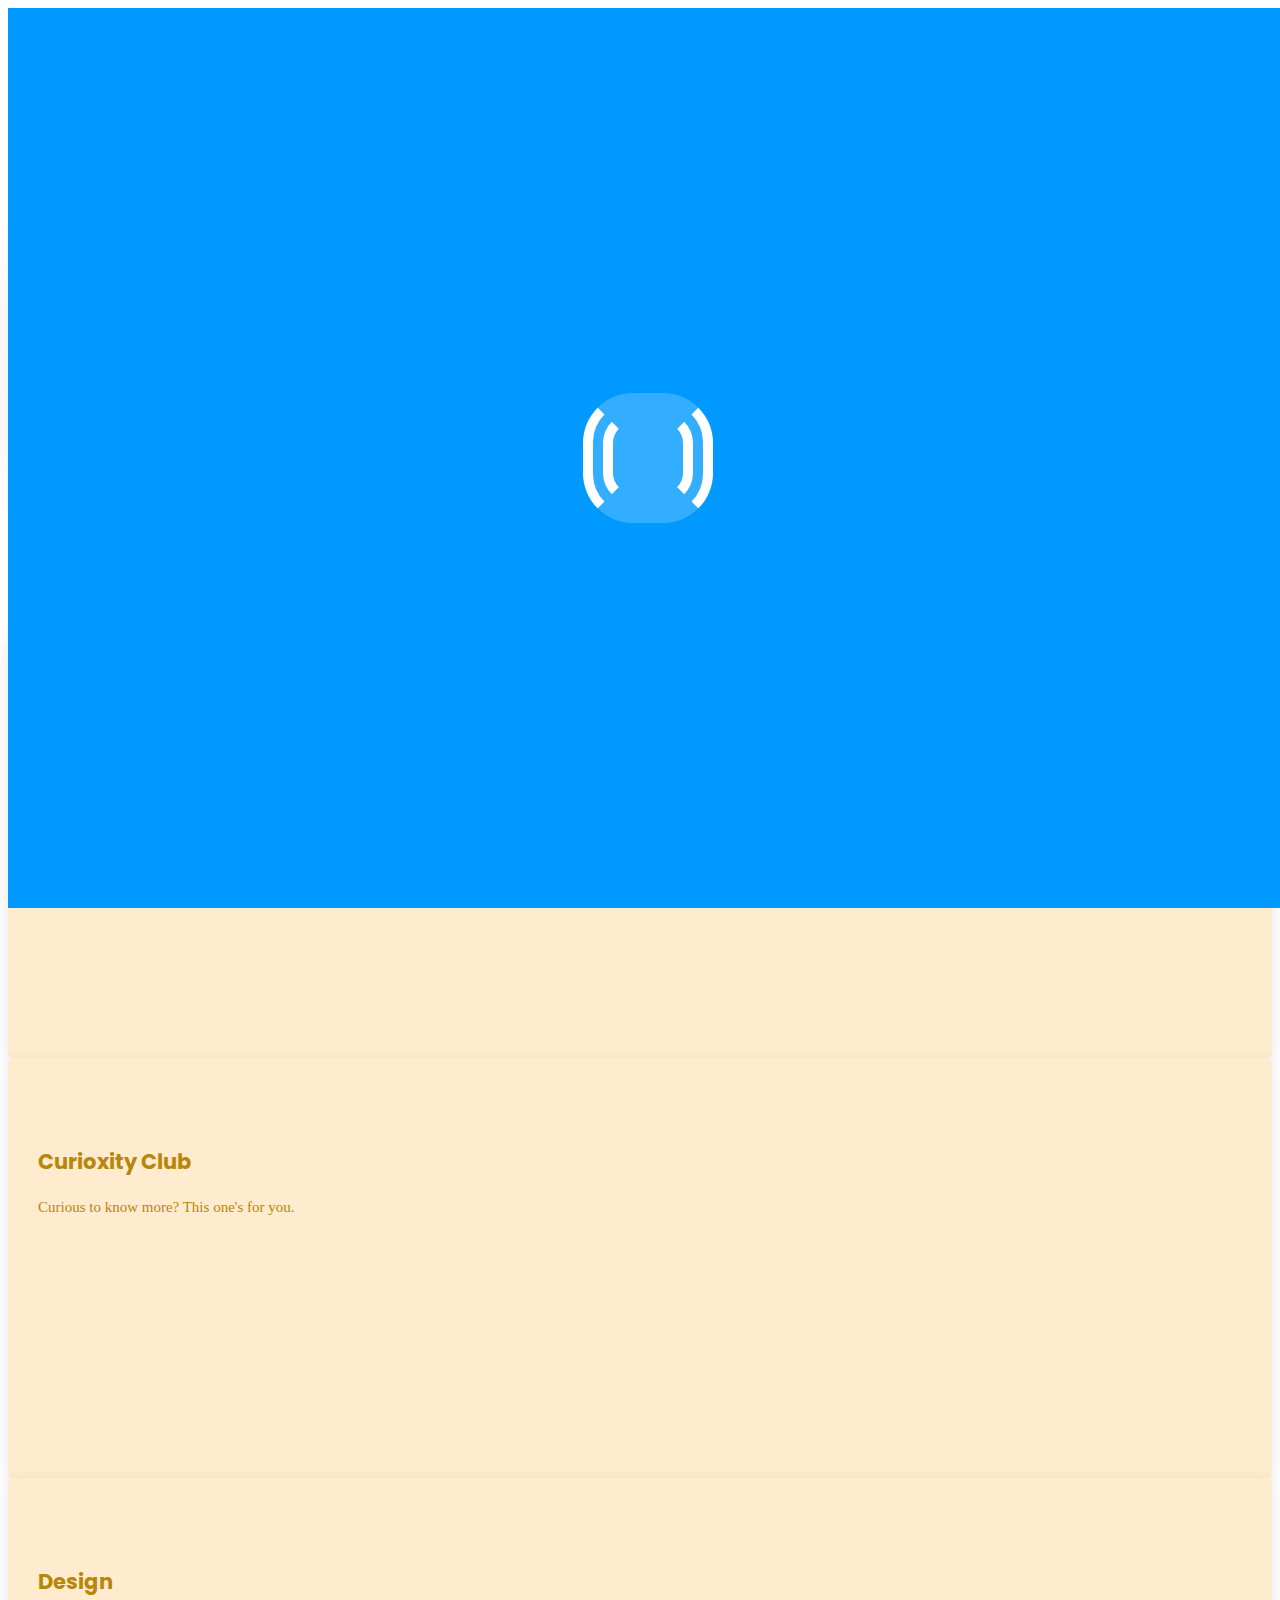
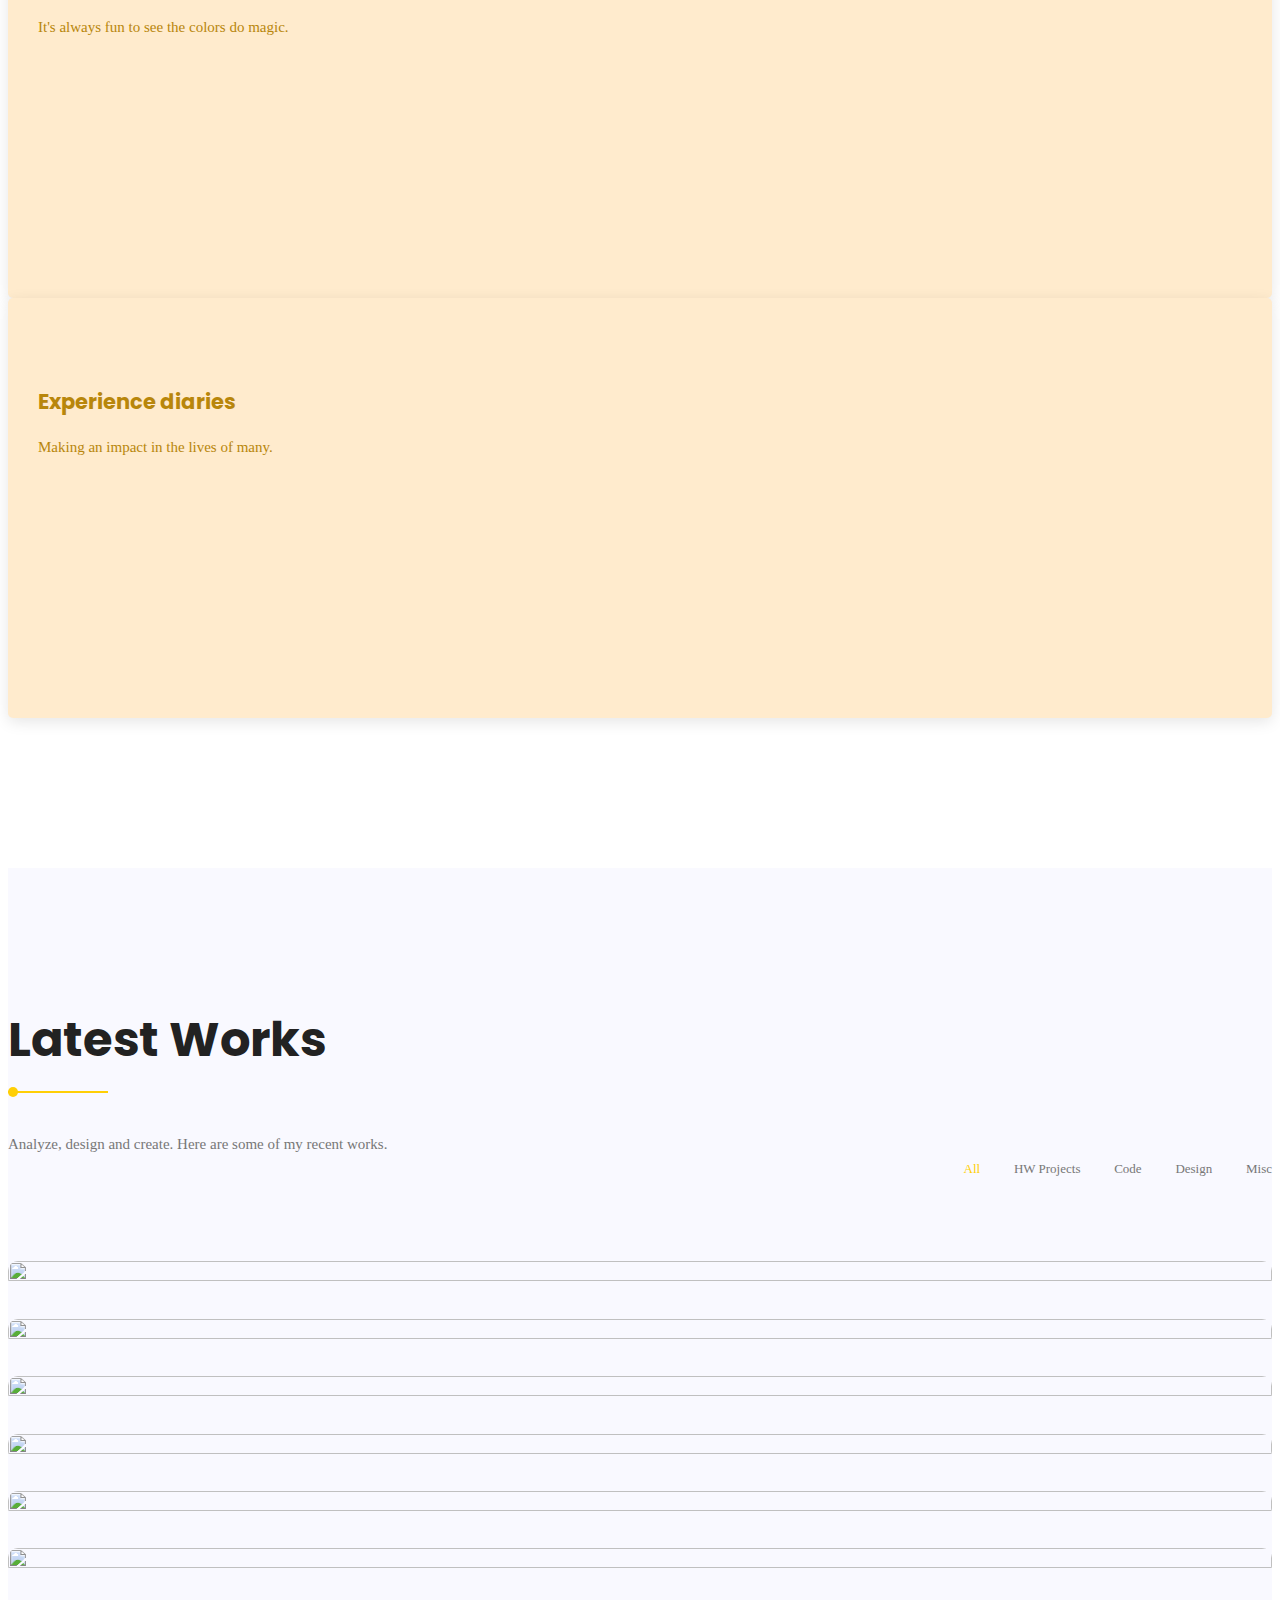
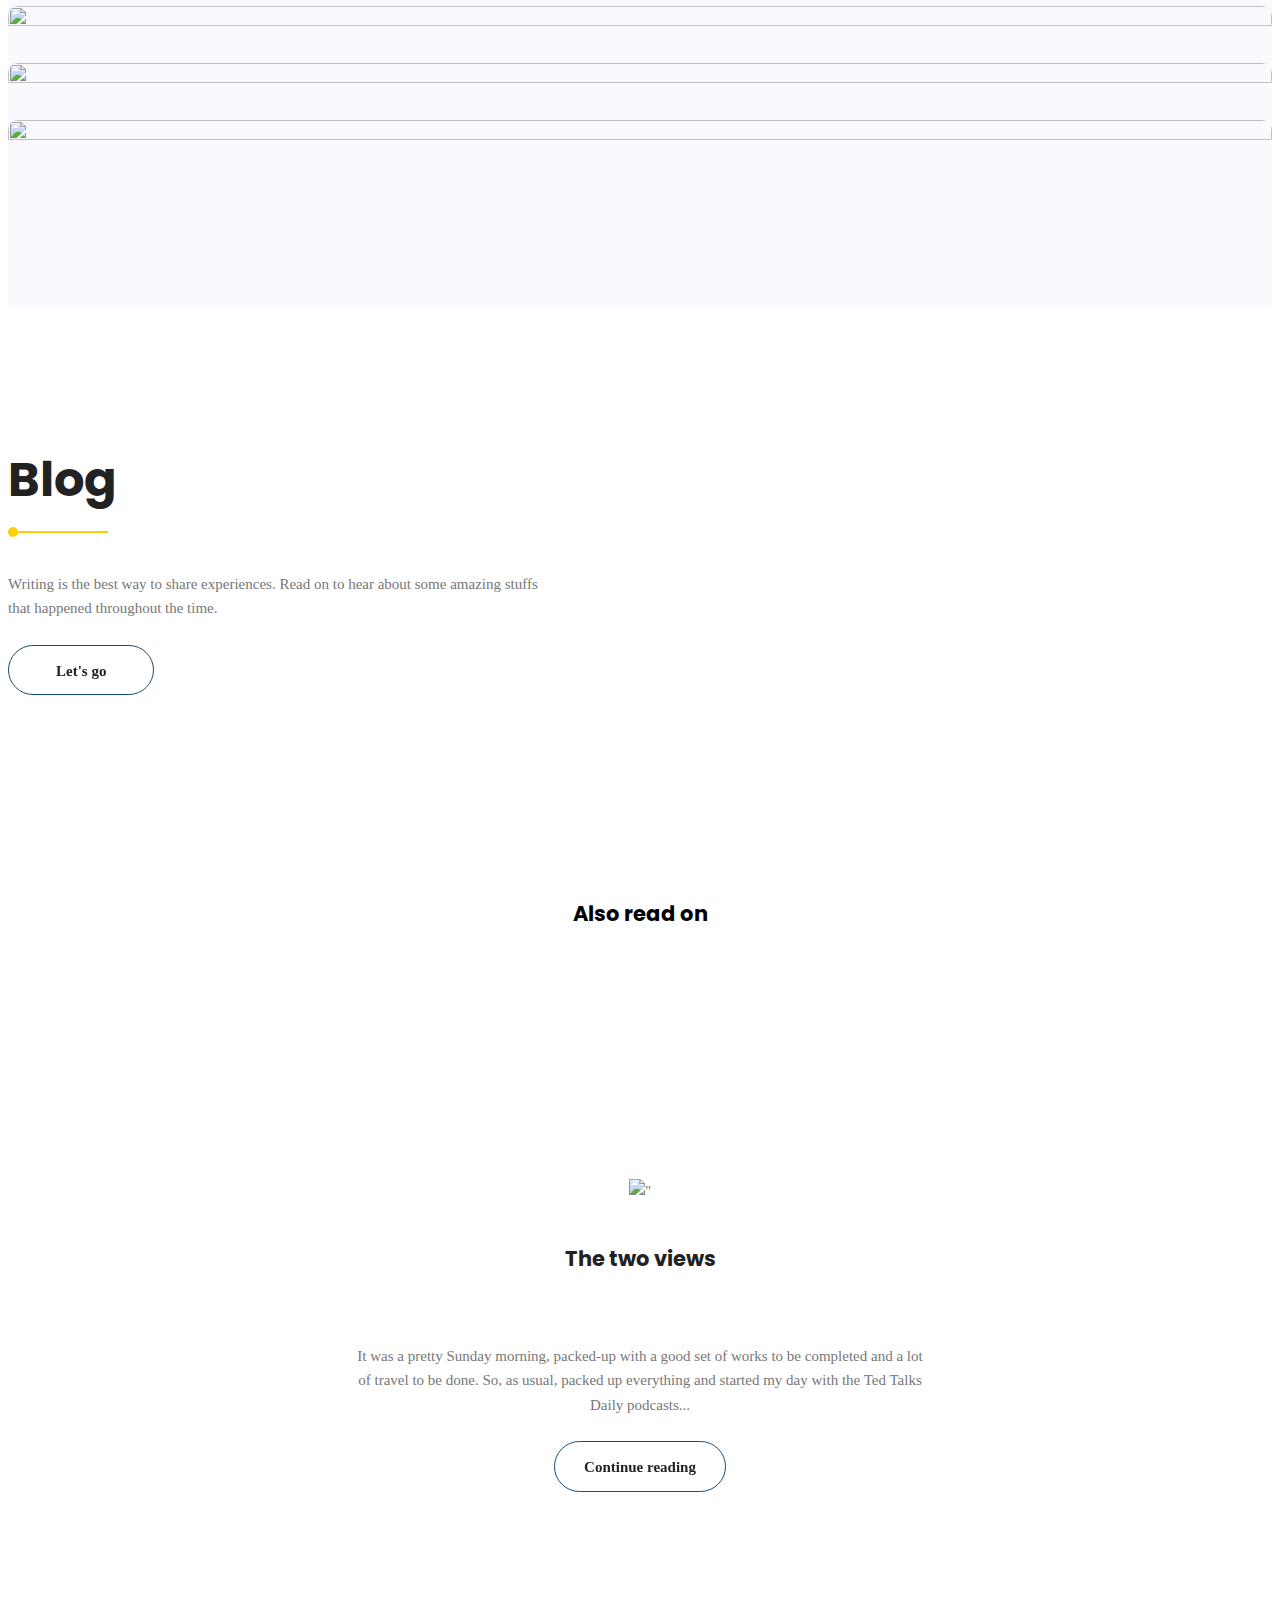
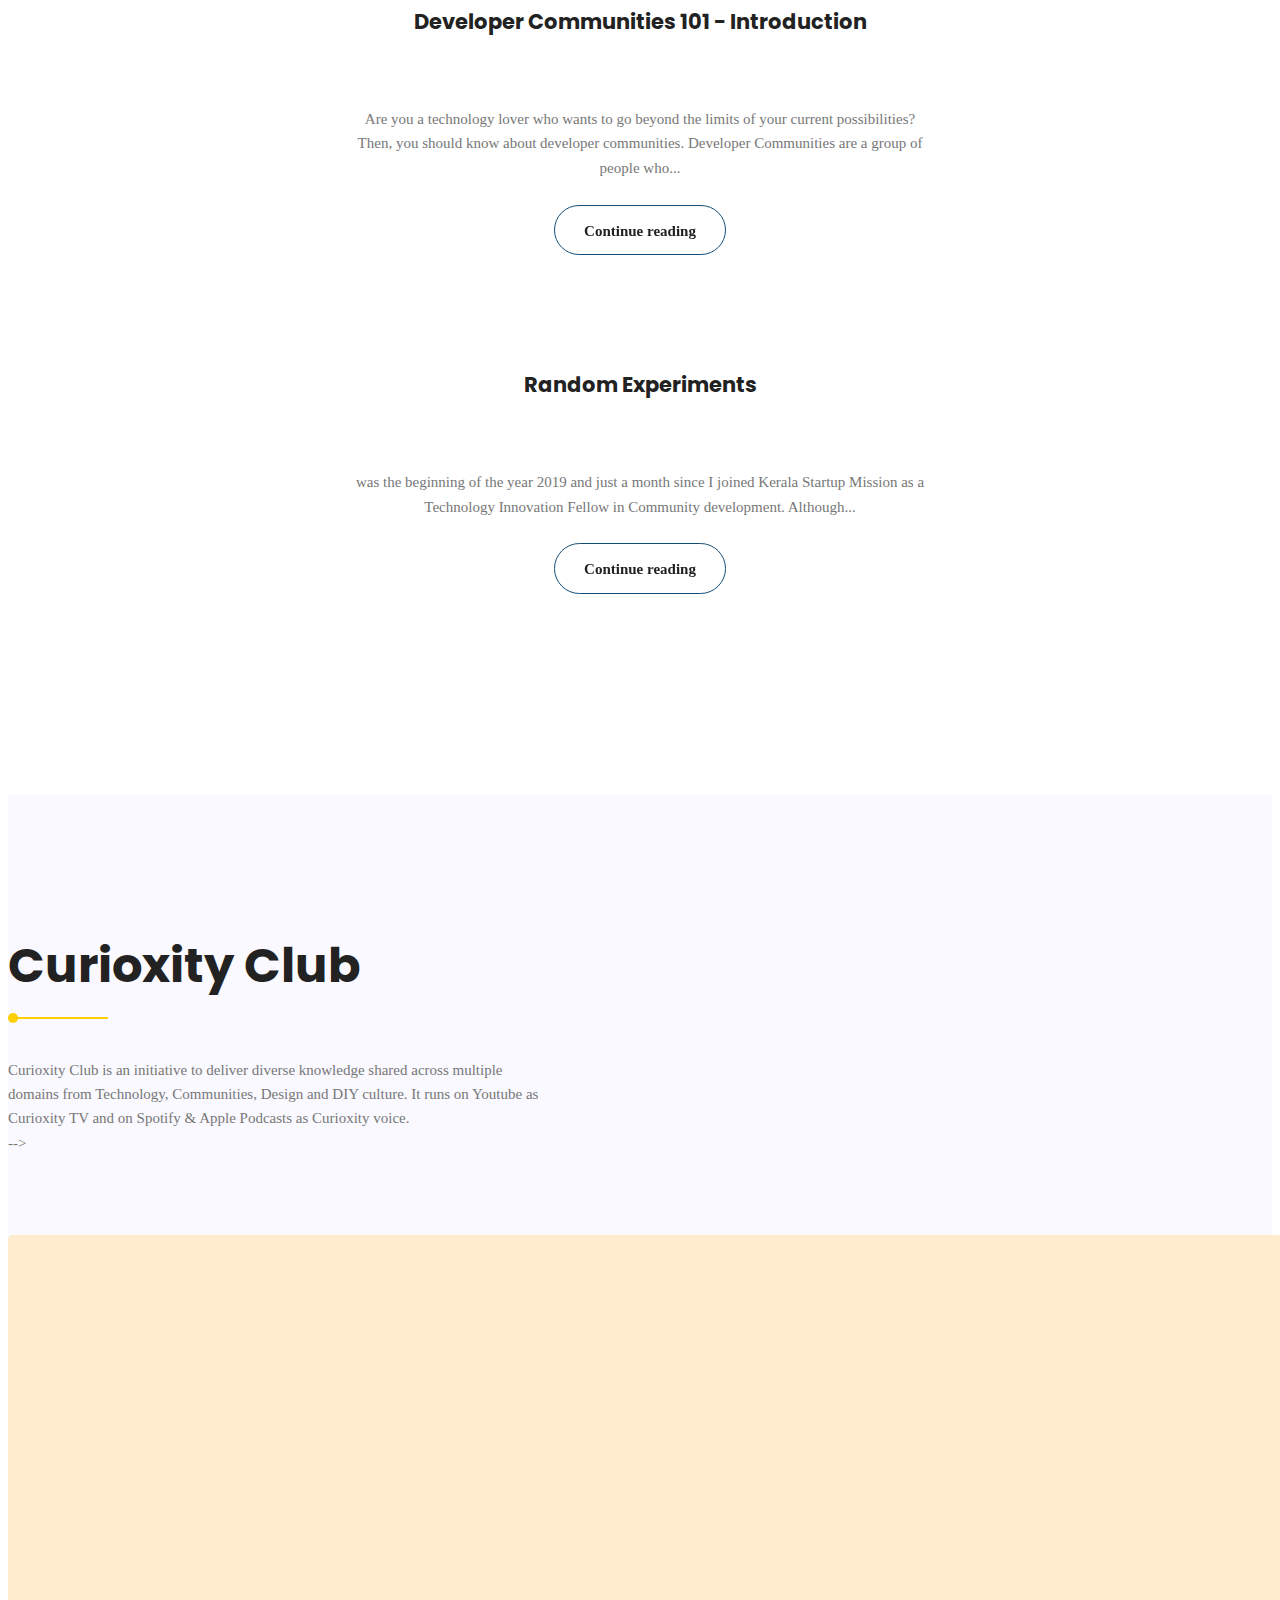
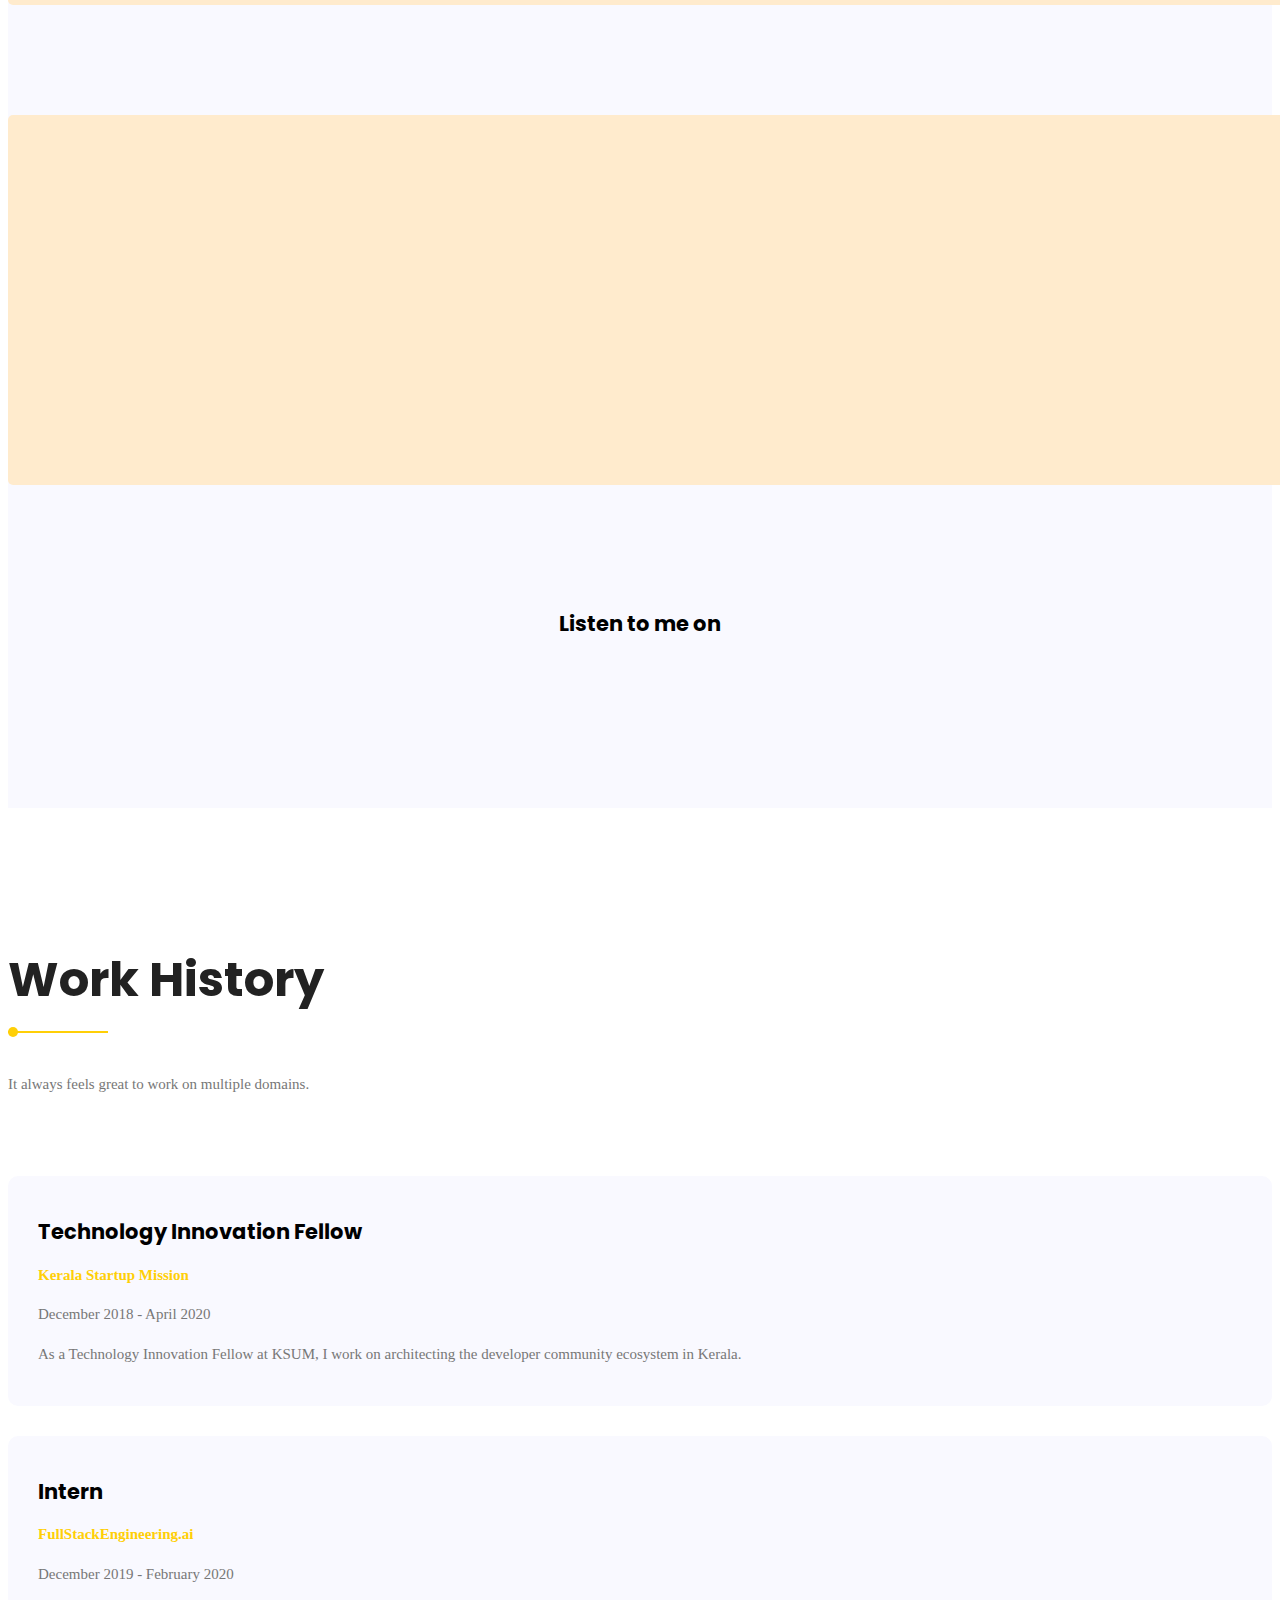
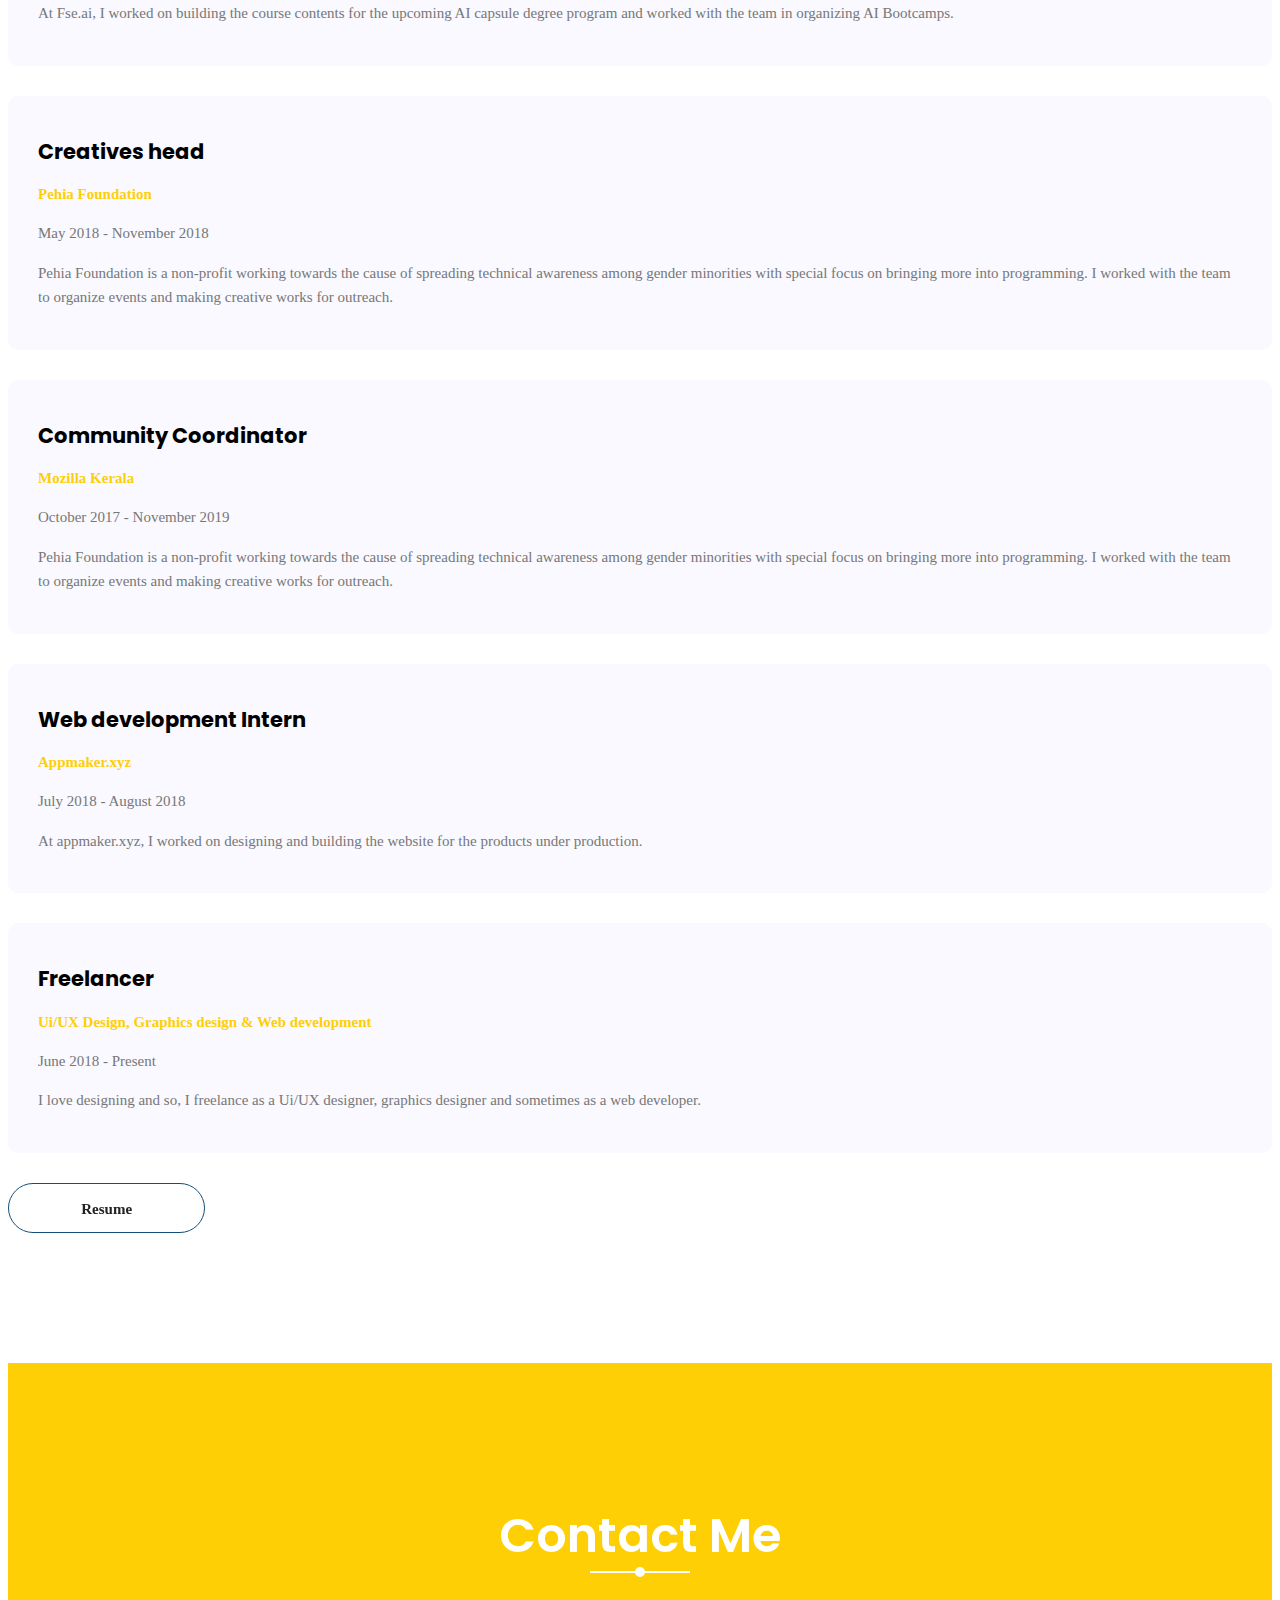
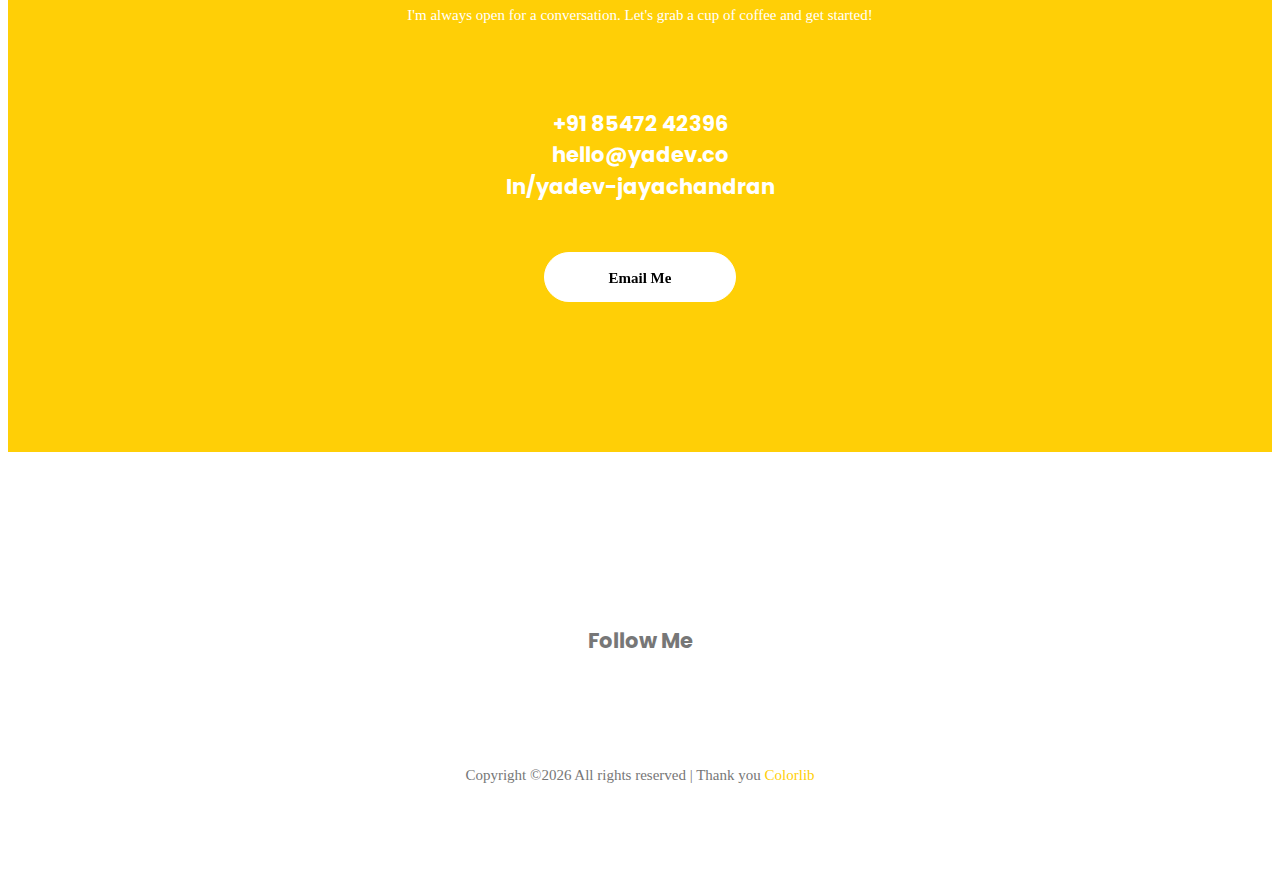
==== index.html @ e7f8f447 "Making it more live using colors" ====
<!DOCTYPE html>
<html lang="zxx" class="no-js">

<head>
	<!-- Mobile Specific Meta -->
	<meta name="viewport" content="width=device-width, initial-scale=1, shrink-to-fit=no">
	<!-- Favicon-->
	<link rel="shortcut icon" href="img/logo.png">
	<!-- Author Meta -->
	<meta name="author" content="Yadev Jayachandran">
	<!-- Meta Description -->
	<meta name="description" content="Yadev Jayachandran is a maker, designer and a developer, who loves building products and engaging with people and working on building products that could go into the global market.">
	<!-- Meta Keyword -->
	<meta name="keywords" content="Yadev, yadev, Yadev Jayachandran, maker, yadev64, Yadev64, yadev.jayachandran, designer, developer, yadev.co">
	<!-- meta character set -->
	<meta charset="UTF-8">
	<!-- Site Title -->
	<title>Yadev Jayachandran - Home</title>

	<link href="https://fonts.googleapis.com/css?family=Poppins:100,200,400,300,500,600,700" rel="stylesheet">
	<link href="https://fonts.googleapis.com/css2?family=DM+Mono&display=swap" rel="stylesheet">

	<!-- <link href="https://fonts.googleapis.com/css?family=Roboto:300,400,500,600,700,900" rel="stylesheet"> -->
	<!--
			CSS
			============================================= -->
	<link rel="stylesheet" href="css/linearicons.css">
	<link rel="stylesheet" href="css/font-awesome.min.css">
	<link rel="stylesheet" href="css/bootstrap.css">
	<link rel="stylesheet" href="css/magnific-popup.css">
	<link rel="stylesheet" href="css/nice-select.css">
	<link rel="stylesheet" href="css/animate.min.css">
	<link rel="stylesheet" href="css/owl.carousel.css">
	<link rel="stylesheet" href="css/main.css">


	<style>
		html {
			scroll-behavior: smooth;
		}
	</style>
</head>

<body>

	<!-- Start Preloader Area -->
	<div class="preloader-area">
		<div class="loader-box">
			<div class="loader"></div>
		</div>
	</div>
	<!-- End Preloader Area -->


	<!-- Start Header Area -->
	<header id="header">
		<div class="container main-menu">
			<div class="row align-items-center d-flex">
				<div id="logo">
					<a href="index.html"><img src="img/logo.png" width="40px" alt="" title="" /></a>
				</div>
				<nav id="nav-menu-container">
					<ul class="nav-menu">
						<li class=""><a class="active" href="index.html" target="_blank">Home</a></li>
						<li><a href="https://projects.yadev.co" target="_blank">Projects</a></li>
						<li class="menu-has-children"><a href="#">Videos & Podcasts</a>
							<ul>
								<li><a href="https://www.youtube.com/channel/UCToxZRXSgjWInI-PE9wGQ3w" target="_blank">Curioxity TV</a></li>
								<li><a href="https://open.spotify.com/show/45Bua9lmVNGYp2RCk0PmOR" target="_blank">Curioxity Voice</a></li>
								<!-- <li><a href="services.html">Service</a></li>
														<li><a href="portfolio-details.html">Portfolio Details</a></li> -->
							</ul>
						</li>
						<li><a href="https://design.yadev.co" target="_blank">Design</a></li>
						
						<li class="menu-has-children"><a href="https://blog.yadev.co" target="_blank">Blog</a>
							<!-- <ul>
								<li><a href="blog-home.html">Blog Home</a></li>
								<li><a href="blog-single.html">Blog Single</a></li>
							</ul> -->
						</li>
					</ul>
				</nav>
			</div>
		</div>
	</header>
	<!-- End Header Area -->


	<!-- start banner Area -->
	<section class="updated-banner-area">
		<div class="container">
			<div class="row fullscreen d-flex align-items-center">
				<div class="banner-content col-lg-12 col-md-12 justify-content-center ">
					<div class="me wow fadeInDown" data-wow-duration="1s" data-wow-delay="0.7s">Hi, I'm</div>
					<h1 class="wow fadeInUp h1-cover" data-wow-duration="1s" data-wow-delay="1.0s">Yadev Jayachandran</h1>
					<div class="designation mb-50 wow fadeInUp" data-wow-duration="1s" data-wow-delay="1.3s">
						Crafting the world using
						<span class="designer">Design</span>
						and
						<span class="developer">Technology</span>
					</div>
					<!-- <a href="#contact" class="primary-btn" data-text="Get in touch">
						<span>C</span>
						<span>o</span>
						<span>n</span>
						<span>t</span>
						<span>a</span>
						<span>c</span>
						<span>t</span>
					</a> -->
					<!-- <a href="#btn" class="primary-btn" data-text="Explore" id="btn">
						<span>L</span>
						<span>e</span>
						<span>t'</span>
						<span>s</span>
						<span> </span>
						<span>g</span>
						<span>o</span>
					</a> -->
				</div>

				<!-- Image goes here -->
				<!-- <div class="banner-img col-lg-6 col-md-6 align-self-end">
					<img class="img-fluid" src="img/yadev.png" alt="">
				</div> -->
			</div>
		</div>
	</section>
	<!-- End banner Area -->


	<!-- Start brands Area -->
	<section id="explore">
		<div class="container">
			<div class="brand-wrap">
				<div class="row align-items-center active-brand-carusel justify-content-start no-gutters">
					<!-- active-brand-carusel -->
					<div class="col single-brand">
						<a href="https://www.behance.net/yadev64" target="_blank"><img class="mx-auto" src="img/brand/b1.png" height="37px" alt=""></a>
					</div>
					<div class="col single-brand">
						<a href="https://www.linkedin.com/in/yadev-jayachandran/" target="_blank"><img class="mx-auto" src="img/brand/b2.png" height="35px" alt=""></a>
					</div>
					<div class="col single-brand">
						<a href="#curioxity" ><img class="mx-auto" src="img/brand/b3.png" height="40px" alt=""></a>
					</div>
					<div class="col single-brand">
						<a href="https://github.com/yadev64" target="_blank"><img class="mx-auto" src="img/brand/b4.png" height="25px" alt=""></a>
					</div>
					<div class="col single-brand">
						<a href="https://dribbble.com/yadev64" target="_blank"><img class="mx-auto" src="img/brand/b5.png" height="25px" alt=""></a>
					</div>
					<div class="col single-brand">
						<a href="https://medium.com/@yadevjayachandran" target="_blank"><img class="mx-auto" src="img/brand/b6.png" height="25px" alt=""></a>
					</div>
					
				</div>
			</div>
		</div>
	</section>
	<!-- End brands Area -->

<!-- Start Service Area -->
<section class="service-area section-gap" style="background-color: white;">
	<div class="container">
		<!-- <div class="row">
			<div class="col-lg-12">
				<div class="section-title">
					<h2>Service Offers</h2>
					<p>If you are looking at blank cassettes on the web, you may be very confused at the difference in
						price. You may see
						some for as low as $.17 each.</p>
				</div>
			</div>
		</div> -->
		<div class="row">
			<div class="col-lg-3 col-md-6">
				<div class="single-service wow fadeInUp" style=" background-color:blanchedalmond;height: 300px;box-shadow: 0 4px 15px 0 rgba(0, 0, 0, 0.1);color: darkgoldenrod;height: 300px;"
					data-wow-duration="1s">
					<a class="overlay" href="https://projects.yadev.co" target="_blank"></a>
					<span class="lnr lnr-rocket"></span>
					<h4 style="color: darkgoldenrod;">
						<span>Projects</span>
					</h4>
					<p>Have a look at some of my projects.</p>
				</div>
			</div>

			

			<div class="col-lg-3 col-md-6">
				<div class="single-service wow fadeInUp" style="background-color:blanchedalmond; background-color:blanchedalmond;box-shadow: 0 4px 15px 0 rgba(0, 0, 0, 0.1); color: darkgoldenrod;height: 300px;"
					data-wow-duration="1s" data-wow-delay="0.2s">
					<a class="overlay" href="#curioxity"></a>
					<span class="lnr lnr-home"></span>
					<h4 style="color: darkgoldenrod;"><span>Curioxity Club</span> 
					</h4>
					<p>Curious to know more? This one's for you.</p>
				</div>
			</div>
			<div class="col-lg-3 col-md-6">
				<div class="single-service wow fadeInUp" style="background-color:blanchedalmond; background-color:blanchedalmond;box-shadow: 0 4px 15px 0 rgba(0, 0, 0, 0.1); color: darkgoldenrod; height: 300px;"
					data-wow-duration="1s" data-wow-delay="0.4s">
					<a class="overlay" href="https://design.yadev.co" target="_blank"></a>
					<span class="lnr lnr-screen"></span>
					<h4 style="color: darkgoldenrod;"><span>Design</span>
					</h4>
					<p>It's always fun to see the colors do magic.</p>
				</div>
			</div>
			<div class="col-lg-3 col-md-6 sty">
				<div class="single-service wow fadeInUp" style="background-color:blanchedalmond; background-color:blanchedalmond;box-shadow: 0 4px 15px 0 rgba(0, 0, 0, 0.1); color: darkgoldenrod;height: 300px;"
					data-wow-duration="1s" data-wow-delay="0.6s">
					<a class="overlay" href="https://blog.yadev.co" target="_blank"></a>
					<span class="lnr lnr-smile"></span>
					<h4 style="color: darkgoldenrod;"><span>Experience diaries</span> 
						<!-- Initiatives & Events -->
					</h4>
					<p>Making an impact in the lives of many.</p>
				</div>
			</div>
		</div>
	</div>
</section>
<!-- End Service Area -->


	<!-- Start About Area -->
	<!-- <section class="about-area section-gap">
		<div class="container">
			<div class="row align-items-center justify-content-between">
				<div class="col-lg-6 about-left">
					<img class="img-fluid" src="img/about-img.jpg" alt="">
				</div>
				<div class="col-lg-5 col-md-12 about-right">
					<div class="section-title">
						<h2>about myselt</h2>
					</div>
					<div class="mb-50 wow fadeIn" data-wow-duration=".8s">
						<p>
							inappropriate behavior is often laughed off as “boys will be boys,” women face higher conduct standards especially in the
							workplace. That’s why it’s crucial that, as women, our behavior on the job is beyond reproach. inappropriate behavior
							is often laughed. inappropriate behavior is often laughed off as “boys will be boys,” women face higher.
						</p>
						<p>That’s why it’s crucial that, as women, our behavior on the job is beyond reproach. inappropriate behavior is often
							laughed.
						</p>
					</div>
					<a href="#" class="primary-btn white" data-text="More Info">
						<span>M</span>
						<span>o</span>
						<span>r</span>
						<span>e</span>
						<span> </span>
						<span>I</span>
						<span>n</span>
						<span>f</span>
						<span>o</span>
					</a>
					<a href="#" class="primary-btn" data-text="Resume">
						<span>R</span>
						<span>e</span>
						<span>s</span>
						<span>u</span>
						<span>m</span>
						<span>e</span>
					</a>
				</div>
			</div>
		</div>
	</section> -->
	<!-- End About Area -->


	<!-- Start Work Area Area -->
	<section class="work-area section-gap-top section-gap-bottom-90" id="work">
		<div class="container">
			<div class="row d-flex justify-content-between align-items-end mb-80">
				<div class="col-lg-6">
					<div class="section-title">
						<h2>Latest Works</h2>
						<p>Analyze, design and create. Here are some of my recent works.</p>
					</div>
				</div>

				<div class="col-lg-6">
					<div class="filters">
						<ul>
							<li class="active" data-filter=".all">All</li>
							<li data-filter=".hw">HW projects</li>
							<li data-filter=".code">code</li>
							<li data-filter=".design">Design</li>
							<li data-filter=".misc">misc</li>
							
							
							<!-- <li data-filter=".events">Events</li> -->
						</ul>
					</div>
				</div>
			</div>

			<div class="filters-content">
				<div class="row grid">
					<div class="single-work col-lg-4 col-md-6 col-sm-12 all design misc wow fadeInUp" data-wow-duration="0.9s">
						<div class="relative">
							<div class="thumb">
								<div class="overlay overlay-bg"></div>
								<img class="image img-fluid" src="img/work/idea.png" alt="">
							</div>
							<div class="middle">
								<h4>Ideation Deck</h4><br>
								<div class="cat">A guide for creating amazing ideas for any given scenario</div>
							</div>
							<a class="overlay" href="https://payge.io/standard/EpADLn" target="_blank"></a>
						</div>
					</div>


					<div class="single-work col-lg-4 col-md-6 col-sm-12 all hw  wow fadeInUp" data-wow-duration="0.9s" data-wow-delay="0.2s">
						<div class="relative">
							<div class="thumb">
								<div class="overlay overlay-bg"></div>
								<img class="image img-fluid" src="img/work/w2.jpg" alt="">
							</div>
							<div class="middle">
								<h4>TravelX</h4><br>
								<div class="cat">Travellers pillow of the future</div>
							</div>
							<a class="overlay" href="https://travelx.yadev.co" target="_blank"></a>
						</div>
					</div>


					<div class="single-work col-lg-4 col-md-6 col-sm-12 all hw wow fadeInUp" data-wow-duration="0.9s" data-wow-delay="0.3s">
						<div class="relative">
							<div class="thumb">
								<div class="overlay overlay-bg"></div>
								<img class="image img-fluid" src="img/work/sdock.jpg" alt="">
							</div>
							<div class="middle">
								<h4>SDock</h4><br>
								<div class="cat"> A smartphone multimedia device to keep up the entertainment at the peak</div>
							</div>
							<a class="overlay" href="#"></a>
						</div>
					</div>


					


					<div class="single-work col-lg-4 col-md-6 col-sm-12 all hw wow fadeInUp" data-wow-duration="0.9s" data-wow-delay="0.4s">
						<div class="relative">
							<div class="thumb">
								<div class="overlay overlay-bg"></div>
								<img class="image img-fluid" src="img/work/helmodio.jpg" alt="">
							</div>
							<div class="middle">
								<h4>Helmodio</h4><br>
								<div class="cat">Helmet with built-in music system for riders.</div>
							</div>
							<a class="overlay" href="#"></a>
						</div>
					</div>
					<div class="single-work col-lg-4 col-md-6 col-sm-12 all code design wow fadeInUp" data-wow-duration="0.9s" data-wow-delay="0.5s">
						<div class="relative">
							<div class="thumb">
								<div class="overlay overlay-bg"></div>
								<img class="image img-fluid" src="img/work/weatheroxity.jpg" alt="">
							</div>
							<div class="middle">
								<h4>Weatheroxity</h4><br>
								<div class="cat">A simple, single page weather app for android.</div>
							</div>
							<a class="overlay" href="#"></a>
						</div>
					</div>
					<div class="single-work col-lg-4 col-md-6 col-sm-12 all code design wow fadeInUp" data-wow-duration="0.9s" data-wow-delay="0.6s">
						<div class="relative">
							<div class="thumb">
								<div class="overlay overlay-bg"></div>
								<img class="image img-fluid" src="img/work/DC.jpg" alt="">
							</div>
							<div class="middle">
								<h4>Data Collector</h4><br>
								<div class="cat">A simplified way to collect motion data and record it as CSV for training your ML models.</div>
							</div>
							<a class="overlay" href="#"></a>
						</div>
					</div>
					<div class="single-work col-lg-4 col-md-6 col-sm-12 all code design wow fadeInUp" data-wow-duration="0.9s" data-wow-delay="0.7s">
						<div class="relative">
							<div class="thumb">
								<div class="overlay overlay-bg"></div>
								<img class="image img-fluid" src="img/work/sbox.jpg" alt="">
							</div>
							<div class="middle">
								<h4>SBox</h4><br>
								<div class="cat"> A platform that enables authorities to live monitor rash driving and accidents and predict future accidents</div>
							</div>
							<a class="overlay" href="#"></a>
						</div>
					</div>

					
					<div class="single-work col-lg-4 col-md-6 col-sm-12 all hw wow fadeInUp" data-wow-duration="0.9s" data-wow-delay="0.8s">
						<div class="relative">
							<div class="thumb">
								<div class="overlay overlay-bg"></div>
								<img class="image img-fluid" src="img/work/light.jpg" alt="">
							</div>
							<div class="middle">
								<h4>Floating light</h4><br>
								<div class="cat"> A decorative light with levitating switch</div>
							</div>
							<a class="overlay" href="#"></a>
						</div>
					</div>
					
					
					
					
					
					<div class="single-work col-lg-4 col-md-6 col-sm-12 all hw wow fadeInUp" data-wow-duration="0.9s" data-wow-delay="0.9s">
						<div class="relative">
							<div class="thumb">
								<div class="overlay overlay-bg"></div>
								<img class="image img-fluid" src="img/work/micro.jpg" alt="">
							</div>
							<div class="middle">
								<h4>DIY Microscope</h4><br>
								<div class="cat"> A simple cost effective digital microscope with upto 300X magnification</div>
							</div>
							<a class="overlay" href="#"></a>
						</div>
					</div>


				</div>
			</div>
		</div>
	</section>
	<!-- End Work Area Area -->


	

		<!-- Start BLOG -->
		<section class="testimonials_area section-gap ">
			<div class="container">
				<!-- <div class="row d-flex justify-content-between align-items-end mb-80">
					<div class="row">
						<div class="col-lg-6">
							<div class="section-title">
								
								<h2>Blog</h2>
								<p>Writing is the best way to share experiences. Read on to hear about some amazing stuffs that happened throughout the time.</p>
								<br><a href="https://curioxity.club" class="primary-btn white" data-text="Let's go">
									<span>B</span>
									<span>l</span>
									<span>o</span>
									<span>g</span>
									
								</a>
							</div>
						</div>
						<div class="col-lg-6"> 
							<h2>Blog</h2>
						</div>
					
					</div>
				</div> -->
				<div class="row d-flex justify-content-between align-items-end mb-80">
					<div class="col-lg-6">
						<div class="section-title">
							<h2>Blog</h2>
							<p>Writing is the best way to share experiences. Read on to hear about some amazing stuffs that happened throughout the
							time.</p>
							<br><a href="https://blog.yadev.co" target="_blank" class="primary-btn white" data-text="Let's go">
								<span>B</span>
								<span>l</span>
								<span>o</span>
								<span>g</span>
							
							</a>
						</div>
					</div>
				
					<div class="col-lg-6">
						<section class="pod-area">
							<div class="container">
								<div class="row justify-content-center">
									<div class="col-lg-12">
										<div class="footer-top flex-column">
											<div class=" single-service wow fadeInUp footer-social">
												<h4 style="color: black;">Also read on</h4>
												<!-- <a href="https://www.facebook.com/yadev.jayachandran"><i class="fa fa-facebook"></i></a>
															<a href="https://twitter.com/yadev64"><i class="fa fa-twitter"></i></a> -->
												<a href="#" target="_blank"><i class="fa fa-medium" style="color:rgb(129, 255, 129);"></i></a>
												<a href="#" target="_blank"><i class="fa fa-linkedin" style="color: blue;"></i></a>
												<!-- <a href="https://www.youtube.com/channel/UCToxZRXSgjWInI-PE9wGQ3w" target="_blank"><i
														class="fa fa-youtube" style="color: red;"></i></a> -->
												<!-- <a href="https://medium.com/@yadevjayachandran"><i class="fa fa-medium"></i></a> -->
						
											</div>
										</div>
									</div>
								</div>
							</div>
						</section>
					</div>
				</div>

				<div class="testi_slider owl-carousel">


					
					<div class="item">
						<div class="testi_item">
							<img src="img/quote.png" alt="&quot;">
							<h4>The two views</h4>
							<ul class="list">
								<li><a href="#"><i class="fa fa-star"></i></a></li>
							</ul>
							<div class="wow fadeIn" data-wow-duration="1s">
								<p>
									It was a pretty Sunday morning, packed-up with a good set of works to be completed and a lot of travel to be done. So,
									as usual, packed up everything and started my day with the Ted Talks Daily podcasts...
								</p>
								<br><a href="https://www.linkedin.com/pulse/two-views-yadev-jayachandran/" target="_blank" class="primary-btn white" data-text="Continue reading">
									<span>B</span>
									<span>l</span>
									<span>o</span>
									<span>g</span>
									<span> </span>
									<span>-</span>
									<span>></span>
								</a>
							</div>
						</div>
					</div>


					<div class="item">
						<div class="testi_item">
							<img src="img/quote.png" alt="">
							<h4>Developer Communities 101 - Introduction</h4>
							<ul class="list">
								<li><a href="#"><i class="fa fa-star"></i></a></li>
							</ul>
							<div class="wow fadeIn" data-wow-duration="1s">
								<p>
									Are you a technology lover who wants to go beyond the limits of your current possibilities? Then, you should know about
									developer communities.
									
									Developer Communities are a group of people who...
								</p>
								<br><a href="https://www.linkedin.com/pulse/developer-communities-101-introduction-yadev-jayachandran/" target="_blank" class="primary-btn white" data-text="Continue reading">
									<span>B</span>
									<span>l</span>
									<span>o</span>
									<span>g</span>
									<span> </span>
									<span>-</span>
									<span>></span>
								</a>
							</div>
						</div>
					</div>


					<div class="item">
						<div class="testi_item">
							<img src="img/quote.png" alt="">
							<h4>Random Experiments</h4>
							<ul class="list">
								<li><a href="#"><i class="fa fa-star"></i></a></li>
							</ul>
							<div class="wow fadeIn" data-wow-duration="1s">
								<p>
									was the beginning of the year 2019 and just a month since I joined Kerala Startup Mission as a Technology Innovation
									Fellow in Community development. Although...
								</p>
								<br><a href="https://medium.com/@yadevjayachandran/random-experiments-4e5e0884deb1" target="_blank" class="primary-btn white" data-text="Continue reading">
									<span>B</span>
									<span>l</span>
									<span>o</span>
									<span>g</span>
									<span> </span>
									<span>-</span>
									<span>></span>
								</a>
							</div>
						</div>
					</div>


				</div>
			</div>
		</section>
		<!-- Blog-->





	<!-- Curioxity -->
	<section class="service-area section-gap-top" id="curioxity">
		<div class="container">
			<div class="row">
				<div class="col-lg-12">
					<div class="section-title">
						<!-- <br><br><br><br> -->
						<h2>Curioxity Club</h2>
						<p>Curioxity Club is an initiative to deliver diverse knowledge shared across multiple domains from Technology, Communities, Design and DIY culture. It runs on Youtube as Curioxity TV and on Spotify & Apple Podcasts as Curioxity voice.</p>
						
						<!-- Update here -->
						
						<!-- <br><a href="https://curioxity.club" class="primary-btn white" data-text="Go ->">
							<span>W</span>
							<span>e</span>
							<span>b</span>
							<span>s</span>
							<span>i</span>
							<span>t</span>
							<span>e</span>
							<!-- <span>f</span>
							<span>o</span> -->
						</a> -->
					</div>
				</div>
				
			</div>
			<div class="row">
				<div class="col-lg-6 col-md-6">
					<div class="single-service wow fadeInUp" style="background-color:blanchedalmond; background-image: url(img/curioxity/voice.png); background-position: center; color: darkgoldenrod; height: 250px; width: 100%;" data-wow-duration="1s">
						<a class="overlay" href="https://open.spotify.com/show/45Bua9lmVNGYp2RCk0PmOR" target="_blank"></a>
						<!-- <span class="lnr lnr-screen"></span> -->
						<!-- <h4>
							<span>Web</span> Design
						</h4>
						<p>If you’re looking blank casvsettes on the web, you may confuse.</p> -->
					</div>

					<iframe src="https://anchor.fm/yadev-jayachandran/embed" height="102px" width="400px" frameborder="0"
						scrolling="no"></iframe>


					

				</div>
				<!-- <div class="col-lg-3 col-md-6">
					<div class="single-service wow fadeInUp" style="background-color:blanchedalmond; color: darkgoldenrod; height: 250px;" data-wow-duration="1s" data-wow-delay="0.2s">
						<span class="lnr lnr-laptop-phone"></span>
						<h4><span>Application</span> Development
						</h4>
						<p>If you’re looking blank casvsettes on the web, you may confuse.</p>
					</div>
				</div> -->
				<div class="col-lg-6 col-md-6">
					<div class="single-service wow fadeInUp" style="background-color:blanchedalmond; background-image: url(img/curioxity/tv3.png); background-position: center; color: darkgoldenrod; height: 250px; width: 100%;" data-wow-duration="1s" data-wow-delay="0.4s">
						<a class="overlay" href="https://www.youtube.com/channel/UCToxZRXSgjWInI-PE9wGQ3w" target="_blank"></a>
						<!-- <span class="lnr lnr-database"></span>
						<h4><span>Web</span> Development
						</h4>
						<p>If you’re looking blank casvsettes on the web, you may confuse.</p> -->
					</div>
					

				</div>
				<!-- <div class="col-lg-6 col-md-6 sty">
					<div class="single-service wow fadeInUp" style=" color: darkgoldenrod; height: 250px;" data-wow-duration="1s" data-wow-delay="0.6s">
						<span class="lnr lnr-chart-bars"></span>
						<h4><span>Web</span> Development
						</h4>
						<p>If you’re looking blank casvsettes on the web, you may confuse.</p>
						<iframe width="420" height="315" src="https://www.youtube.com/watch?v=twgr2YvtxAg">
							<iframe width="100%" height="200px"  src="https://www.youtube.com/embed/twgr2YvtxAg" frameborder="0"
								allow="accelerometer; autoplay; encrypted-media; gyroscope; picture-in-picture" allowfullscreen></iframe>
						</iframe>
					</div>
				</div> -->
				

				
				
			</div>

			

			<section class="pod-area">
				<div class="container">
					<div class="row justify-content-center">
						<div class="col-lg-12">
							<div class="footer-top flex-column">
								<div  class=" single-service wow fadeInUp footer-social">
									<h4 style="color: black;">Listen to me on</h4>
									<!-- <a href="https://www.facebook.com/yadev.jayachandran"><i class="fa fa-facebook"></i></a>
									<a href="https://twitter.com/yadev64"><i class="fa fa-twitter"></i></a> -->
									<a href="https://open.spotify.com/show/45Bua9lmVNGYp2RCk0PmOR" target="_blank"><i class="fa fa-spotify" style="color:rgb(129, 255, 129);"></i></a>
									<a href="https://anchor.fm/yadev-jayachandran" target="_blank"><i class="fa fa-podcast" style="color: mediumslateblue;"></i></a>
									<a href="https://www.youtube.com/channel/UCToxZRXSgjWInI-PE9wGQ3w" target="_blank"><i class="fa fa-youtube" style="color: red;"></i></a>
									<!-- <a href="https://medium.com/@yadevjayachandran"><i class="fa fa-medium"></i></a> -->
			
								</div>
							</div>
						</div>
					</div>

					
				</div>
			</section>
			

		</div>
	</section>
	
	<!-- End Service Area -->





	<!-- Start Job History Area Area -->
	<section class="job-area section-gap-top section-gap-bottom-90">
		<div class="container">
			<div class="row d-flex">
				<div class="col-lg-12">
					<div class="section-title">
						<h2>Work History</h2>
						<p>It always feels great to work on multiple domains.</p>
					</div>
				</div>
			</div>
	
			<div class="row">


				<div class="col-lg-6">
					<div class="single-job">
						<div class="top-sec d-flex justify-content-between">
							<div class="top-left">
								<h4>Technology Innovation Fellow</h4>
								<p><b>Kerala Startup Mission</b></p>
								<p>December 2018 - April 2020</p>
							</div>
						</div>
						<div class="bottom-sec wow fadeIn" data-wow-duration="2s">
							As a Technology Innovation Fellow at KSUM, I work on architecting the developer community ecosystem in Kerala.
						</div>
					</div>
				</div>


				<div class="col-lg-6">
					<div class="single-job">
						<div class="top-sec d-flex justify-content-between">
							<div class="top-left">
								<h4>Intern</h4>
								<p><b>FullStackEngineering.ai</b></p>
								<p>December 2019 - February 2020</p>
							</div>
						</div>
						<div class="bottom-sec wow fadeIn" data-wow-duration="2s">
							At Fse.ai, I worked on building the course contents for the upcoming AI capsule degree program and worked with the team in organizing AI Bootcamps.
						</div>
					</div>
				</div>

				<div class="col-lg-6">
					<div class="single-job">
						<div class="top-sec d-flex justify-content-between">
							<div class="top-left">
								<h4>Creatives head</h4>
								<p><b>Pehia Foundation</b></p>
								<p>May 2018 - November 2018</p>
							</div>
						</div>
						<div class="bottom-sec wow fadeIn" data-wow-duration="2s">
							Pehia Foundation is a non-profit working towards the cause of
							spreading technical awareness among gender
							minorities with special focus on bringing more into programming. I worked with
							the team to organize events and making creative works for
							outreach.
						</div>
					</div>
				</div>


				<div class="col-lg-6">
					<div class="single-job">
						<div class="top-sec d-flex justify-content-between">
							<div class="top-left">
								<h4>Community Coordinator</h4>
								<p><b>Mozilla Kerala</b></p>
								<p>October 2017 - November 2019</p>
							</div>
						</div>
						<div class="bottom-sec wow fadeIn" data-wow-duration="2s">
							Pehia Foundation is a non-profit working towards the cause of
							spreading technical awareness among gender
							minorities with special focus on bringing more into programming. I worked with
							the team to organize events and making creative works for
							outreach.
						</div>
					</div>
				</div>

				
				<div class="col-lg-6">
					<div class="single-job">
						<div class="top-sec d-flex justify-content-between">
							<div class="top-left">
								<h4>Web development Intern</h4>
								<p><b>Appmaker.xyz</b></p>
								<p>July 2018 - August 2018</p>
							</div>
						</div>
						<div class="bottom-sec wow fadeIn" data-wow-duration="2s">
							At appmaker.xyz, I worked on designing and building the website for the products under production.
						</div>
					</div>
				</div>

				<div class="col-lg-6">
					<div class="single-job">
						<div class="top-sec d-flex justify-content-between">
							<div class="top-left">
								<h4>Freelancer</h4>
								<p><b>Ui/UX Design, Graphics design & Web development </b></p>
								<p>June 2018 - Present</p>
							</div>
						</div>
						<div class="bottom-sec wow fadeIn" data-wow-duration="2s">
							I love designing and so, I freelance as a Ui/UX designer, graphics designer and sometimes as a web developer.
						</div>
					</div>
				</div>


				<div style="justify-content: center;">
					<a href="https://payge.io/XfdKBr" target="_blank" class="primary-btn white" data-text="Resume">
						<span>D</span>
						<span>o</span>
						<span>w</span>
						<span>n</span>
						<span>l</span>
						<span>o</span>
						<span>a</span>
						<span>d</span>
					</a>
				</div>
			</div>
		</div>
	</section>
	<!-- End Job Historyt Area Area -->


	<!-- Start Contact Area -->
	<section class="contact-area section-gap" id="contact">
		<div class="container">
			<div class="row">
				<div class="col-lg-12">
					<div class="contact-title">
						<h2>Contact Me</h2>
						<p>I'm always open for a conversation. Let's grab a cup of coffee and get started!</p>
					</div>
				</div>
			</div>

			<div class="row mt-80">
				<div class="col-lg-4 col-md-4">
					<div class="contact-box">
						<h4>+91 85472 42396</h4>
					</div>
				</div>
				<div class="col-lg-4 col-md-4">
					<div class="contact-box">
						<h4>hello@yadev.co</h4>
					</div>
				</div>
				<div class="col-lg-4 col-md-4">
					<div class="contact-box">
						<!-- <a href="#"><i class="fa fa-linkedin"></i></a> -->
						<a href="https://www.linkedin.com/in/yadev-jayachandran/" target="_blank" ><h4>In/yadev-jayachandran</h4></a>
					</div>
				</div>
			</div>

			<div class="row">
				<div class="col-lg-12 text-center">
					<a href="mailto:hello@yadev.co" target="_blank" class="primary-btn mt-50" data-text="Email Me">
						<span>E</span>
						<span>m</span>
						<span>a</span>
						<span>i</span>
						<span>l</span>
						<span> </span>
						<span>M</span>
						<span>e</span>
					</a>
				</div>
			</div>
		</div>
	</section>
	<!-- End Contact Area -->


	<!-- start footer Area -->
	<footer class="footer-area">
		<div class="container">
			<div class="row justify-content-center">
				<div class="col-lg-12">
					<div class="footer-top flex-column">
						<div class="footer-logo">
							<a href="#">
								<img src="img/logo.png" alt="">
							</a>
							<h4>Follow Me</h4>
						</div>
						<div class="footer-social">
							<a href="https://www.facebook.com/yadev.jayachandran" target="_blank"><i class="fa fa-facebook"></i></a>
							<a href="https://twitter.com/yadev64" target="_blank"><i class="fa fa-twitter"></i></a>
							<a href="https://dribbble.com/yadev64" target="_blank"><i class="fa fa-dribbble"></i></a>
							<a href="https://www.instagram.com/yadev64/" target="_blank"><i class="fa fa-instagram"></i></a>
							<a href="https://www.behance.net/yadev64" target="_blank"><i class="fa fa-behance"></i></a>
							<a href="https://medium.com/@yadevjayachandran" target="_blank"><i class="fa fa-medium"></i></a>
							
						</div>
					</div>
				</div>
			</div>
			<div class="row footer-bottom justify-content-center">
				<p class="col-lg-8 col-sm-12 footer-text">
					<!-- Link back to Colorlib can't be removed. Template is licensed under CC BY 3.0. -->
Copyright &copy;<script>document.write(new Date().getFullYear());</script> All rights reserved | Thank you <a href="https://colorlib.com" target="_blank">Colorlib </a>
<!-- Link back to Colorlib can't be removed. Template is licensed under CC BY 3.0. --></p>
			</div>
		</div>
	</footer>
	<!-- End footer Area -->

	<!-- ####################### Start Scroll to Top Area ####################### -->
	<div id="back-top">
		<a title="Go to Top" href="#">
			<i class="lnr lnr-arrow-up"></i>
		</a>
	</div>
	<!-- ####################### End Scroll to Top Area ####################### -->

	<script src="js/vendor/jquery-2.2.4.min.js"></script>
	<script src="https://cdnjs.cloudflare.com/ajax/libs/popper.js/1.12.9/umd/popper.min.js" integrity="sha384-ApNbgh9B+Y1QKtv3Rn7W3mgPxhU9K/ScQsAP7hUibX39j7fakFPskvXusvfa0b4Q"
	 crossorigin="anonymous"></script>
	<script src="js/vendor/bootstrap.min.js"></script>
	<script type="text/javascript" src="https://maps.googleapis.com/maps/api/js?key=AIzaSyBhOdIF3Y9382fqJYt5I_sswSrEw5eihAA"></script>
	<script src="js/easing.min.js"></script>
	<script src="js/hoverIntent.js"></script>
	<script src="js/superfish.min.js"></script>
	<script src="js/mn-accordion.js"></script>
	<script src="js/jquery.ajaxchimp.min.js"></script>
	<script src="js/jquery.magnific-popup.min.js"></script>
	<script src="js/owl.carousel.min.js"></script>
	<script src="js/jquery.nice-select.min.js"></script>
	<script src="js/isotope.pkgd.min.js"></script>
	<script src="js/jquery.circlechart.js"></script>
	<script src="js/mail-script.js"></script>
	<script src="js/wow.min.js"></script>
	<script src="js/main.js"></script>
</body>

</html>
---- css/main.css ----
/*--------------------------- Color variations ----------------------*/
/* Medium Layout: 1280px */
/* Tablet Layout: 768px */
/* Mobile Layout: 320px */
/* Wide Mobile Layout: 480px */
/* =================================== */
/*  Basic Style 
color: ffcf06
red: ffcf06
Deep blue: 90acd1
/* =================================== */


@font-face {
    font-family: 'archiaregular';
    src: url('../fonts/archia/archia-regular-webfont.eot');
    src: url('../fonts/archia/archia-regular-webfont.eot?#iefix') format('embedded-opentype'),
         url('../fonts/archia/archia-regular-webfont.woff2') format('woff2'),
         url('../fonts/archia/archia-regular-webfont.woff') format('woff'),
         url('../fonts/archia/archia-regular-webfont.ttf') format('truetype');
    font-weight: normal;
    font-style: normal;

}


::-moz-selection {
  /* Code for Firefox */
  background-color: #ffcf06;
  color: #fff; }

::selection {
  background-color: #ffcf06;
  color: #fff; }

::-webkit-input-placeholder {
  /* WebKit, Blink, Edge */
  color: #777777;
  font-weight: 300; }

:-moz-placeholder {
  /* Mozilla Firefox 4 to 18 */
  color: #777777;
  opacity: 1;
  font-weight: 300; }

::-moz-placeholder {
  /* Mozilla Firefox 19+ */
  color: #777777;
  opacity: 1;
  font-weight: 300; }

:-ms-input-placeholder {
  /* Internet Explorer 10-11 */
  color: #777777;
  font-weight: 300; }

::-ms-input-placeholder {
  /* Microsoft Edge */
  color: #777777;
  font-weight: 300; }

body {
  color: #777777;
  font-family: 'archiaregular';
  font-size: 15px;
  font-weight: 400;
  line-height: 1.625em;
  position: relative; }

ol, ul {
  margin: 0;
  padding: 0;
  list-style: none; }

select {
  display: block; }

figure {
  margin: 0; }

a {
  -webkit-transition: all 0.3s ease 0s;
  -moz-transition: all 0.3s ease 0s;
  -o-transition: all 0.3s ease 0s;
  transition: all 0.3s ease 0s; }

iframe {
  border: 0; }

a, a:focus, a:hover {
  text-decoration: none;
  outline: 0; }

.btn.active.focus,
.btn.active:focus,
.btn.focus,
.btn.focus:active,
.btn:active:focus,
.btn:focus {
  text-decoration: none;
  outline: 0; }

.card-panel {
  margin: 0;
  padding: 60px; }

/**
 *  Typography
 *
 **/
.btn i, .btn-large i, .btn-floating i, .btn-large i, .btn-flat i {
  font-size: 1em;
  line-height: inherit; }

.gray-bg {
  background: #f9f9ff; }

h1, h2, h3,
h4, h5, h6 {
  font-family: "Poppins", sans-serif;
  color: #222222;
  line-height: 1.2em;
  margin-bottom: 0;
  margin-top: 0;
  font-weight: 600; }

.h1, .h2, .h3,
.h4, .h5, .h6 {
  margin-bottom: 0;
  margin-top: 0;
  font-family: "Poppins", sans-serif;
  font-weight: 600;
  color: #222222; }

h1, .h1 {
  font-size: 36px; }

h2, .h2 {
  font-size: 30px; }

h3, .h3 {
  font-size: 24px; }

h4, .h4 {
  font-size: 18px; }

h5, .h5 {
  font-size: 16px; }

h6, .h6 {
  font-size: 14px;
  color: #222222; }

td, th {
  border-radius: 0px; }

/**
 * For modern browsers
 * 1. The space content is one way to avoid an Opera bug when the
 *    contenteditable attribute is included anywhere else in the document.
 *    Otherwise it causes space to appear at the top and bottom of elements
 *    that are clearfixed.
 * 2. The use of `table` rather than `block` is only necessary if using
 *    `:before` to contain the top-margins of child elements.
 */
.clear::before, .clear::after {
  content: " ";
  display: table; }
.clear::after {
  clear: both; }

.fz-11 {
  font-size: 11px; }

.fz-12 {
  font-size: 12px; }

.fz-13 {
  font-size: 13px; }

.fz-14 {
  font-size: 14px; }

.fz-15 {
  font-size: 15px; }

.fz-16 {
  font-size: 16px; }

.fz-18 {
  font-size: 18px; }

.fz-30 {
  font-size: 30px; }

.fz-48 {
  font-size: 48px !important; }

.fw100 {
  font-weight: 100; }

.fw300 {
  font-weight: 300; }

.fw400 {
  font-weight: 400 !important; }

.fw500 {
  font-weight: 500; }

.f700 {
  font-weight: 700; }

.fsi {
  font-style: italic; }

.mt-10 {
  margin-top: 10px; }

.mt-15 {
  margin-top: 15px; }

.mt-20 {
  margin-top: 20px; }

.mt-25 {
  margin-top: 25px; }

.mt-30 {
  margin-top: 30px; }

.mt-35 {
  margin-top: 35px; }

.mt-40 {
  margin-top: 40px; }

.mt-50 {
  margin-top: 50px; }

.mt-60 {
  margin-top: 60px; }

.mt-70 {
  margin-top: 70px; }

.mt-80 {
  margin-top: 80px; }

.mt-100 {
  margin-top: 100px; }

.mt-120 {
  margin-top: 120px; }

.mt-150 {
  margin-top: 150px; }

.ml-0 {
  margin-left: 0 !important; }

.ml-5 {
  margin-left: 5px !important; }

.ml-10 {
  margin-left: 10px; }

.ml-15 {
  margin-left: 15px; }

.ml-20 {
  margin-left: 20px; }

.ml-30 {
  margin-left: 30px; }

.ml-50 {
  margin-left: 50px; }

.mr-0 {
  margin-right: 0 !important; }

.mr-5 {
  margin-right: 5px !important; }

.mr-15 {
  margin-right: 15px; }

.mr-10 {
  margin-right: 10px; }

.mr-20 {
  margin-right: 20px; }

.mr-30 {
  margin-right: 30px; }

.mr-50 {
  margin-right: 50px; }

.mb-0 {
  margin-bottom: 0px; }

.mb-0-i {
  margin-bottom: 0px !important; }

.mb-5 {
  margin-bottom: 5px; }

.mb-10 {
  margin-bottom: 10px; }

.mb-15 {
  margin-bottom: 15px; }

.mb-20 {
  margin-bottom: 20px; }

.mb-25 {
  margin-bottom: 25px; }

.mb-30 {
  margin-bottom: 30px; }

.mb-40 {
  margin-bottom: 40px; }

.mb-50 {
  margin-bottom: 50px; }

.mb-60 {
  margin-bottom: 60px; }

.mb-70 {
  margin-bottom: 70px; }

.mb-80 {
  margin-bottom: 80px; }

.mb-90 {
  margin-bottom: 90px; }

.mb-100 {
  margin-bottom: 100px; }

.pt-0 {
  padding-top: 0px; }

.pt-10 {
  padding-top: 10px; }

.pt-15 {
  padding-top: 15px; }

.pt-20 {
  padding-top: 20px; }

.pt-25 {
  padding-top: 25px; }

.pt-30 {
  padding-top: 30px; }

.pt-40 {
  padding-top: 40px; }

.pt-50 {
  padding-top: 50px; }

.pt-60 {
  padding-top: 60px; }

.pt-70 {
  padding-top: 70px; }

.pt-80 {
  padding-top: 80px; }

.pt-90 {
  padding-top: 90px; }

.pt-100 {
  padding-top: 100px; }

.pt-120 {
  padding-top: 120px; }

.pt-150 {
  padding-top: 150px; }

.pt-170 {
  padding-top: 170px; }

.pb-0 {
  padding-bottom: 0px; }

.pb-10 {
  padding-bottom: 10px; }

.pb-15 {
  padding-bottom: 15px; }

.pb-20 {
  padding-bottom: 20px; }

.pb-25 {
  padding-bottom: 25px; }

.pb-30 {
  padding-bottom: 30px; }

.pb-40 {
  padding-bottom: 40px; }

.pb-50 {
  padding-bottom: 50px; }

.pb-60 {
  padding-bottom: 60px; }

.pb-70 {
  padding-bottom: 70px; }

.pb-80 {
  padding-bottom: 80px; }

.pb-90 {
  padding-bottom: 90px; }

.pb-100 {
  padding-bottom: 100px; }

.pb-120 {
  padding-bottom: 120px; }

.pb-150 {
  padding-bottom: 150px; }

.pr-30 {
  padding-right: 30px; }

.pl-30 {
  padding-left: 30px; }

.pl-90 {
  padding-left: 90px; }

.p-40 {
  padding: 40px; }

.float-left {
  float: left; }

.float-right {
  float: right; }

.text-italic {
  font-style: italic; }

.text-white {
  color: #fff; }

.text-black {
  color: #000; }

.transition {
  -webkit-transition: all 0.3s ease 0s;
  -moz-transition: all 0.3s ease 0s;
  -o-transition: all 0.3s ease 0s;
  transition: all 0.3s ease 0s; }

.section-full {
  padding: 100px 0; }

.section-half {
  padding: 75px 0; }

.text-center {
  text-align: center; }

.text-left {
  text-align: left; }

.text-rigth {
  text-align: right; }

.flex {
  display: -webkit-box;
  display: -webkit-flex;
  display: -moz-flex;
  display: -ms-flexbox;
  display: flex; }

.inline-flex {
  display: -webkit-inline-box;
  display: -webkit-inline-flex;
  display: -moz-inline-flex;
  display: -ms-inline-flexbox;
  display: inline-flex; }

.flex-grow {
  -webkit-box-flex: 1;
  -webkit-flex-grow: 1;
  -moz-flex-grow: 1;
  -ms-flex-positive: 1;
  flex-grow: 1; }

.flex-wrap {
  -webkit-flex-wrap: wrap;
  -moz-flex-wrap: wrap;
  -ms-flex-wrap: wrap;
  flex-wrap: wrap; }

.flex-left {
  -webkit-box-pack: start;
  -ms-flex-pack: start;
  -webkit-justify-content: flex-start;
  -moz-justify-content: flex-start;
  justify-content: flex-start; }

.flex-middle {
  -webkit-box-align: center;
  -ms-flex-align: center;
  -webkit-align-items: center;
  -moz-align-items: center;
  align-items: center; }

.flex-right {
  -webkit-box-pack: end;
  -ms-flex-pack: end;
  -webkit-justify-content: flex-end;
  -moz-justify-content: flex-end;
  justify-content: flex-end; }

.flex-top {
  -webkit-align-self: flex-start;
  -moz-align-self: flex-start;
  -ms-flex-item-align: start;
  align-self: flex-start; }

.flex-center {
  -webkit-box-pack: center;
  -ms-flex-pack: center;
  -webkit-justify-content: center;
  -moz-justify-content: center;
  justify-content: center; }

.flex-bottom {
  -webkit-align-self: flex-end;
  -moz-align-self: flex-end;
  -ms-flex-item-align: end;
  align-self: flex-end; }

.space-between {
  -webkit-box-pack: justify;
  -ms-flex-pack: justify;
  -webkit-justify-content: space-between;
  -moz-justify-content: space-between;
  justify-content: space-between; }

.space-around {
  -ms-flex-pack: distribute;
  -webkit-justify-content: space-around;
  -moz-justify-content: space-around;
  justify-content: space-around; }

.flex-column {
  -webkit-box-direction: normal;
  -webkit-box-orient: vertical;
  -webkit-flex-direction: column;
  -moz-flex-direction: column;
  -ms-flex-direction: column;
  flex-direction: column; }

.flex-cell {
  display: -webkit-box;
  display: -webkit-flex;
  display: -moz-flex;
  display: -ms-flexbox;
  display: flex;
  -webkit-box-flex: 1;
  -webkit-flex-grow: 1;
  -moz-flex-grow: 1;
  -ms-flex-positive: 1;
  flex-grow: 1; }

.display-table {
  display: table; }

.light {
  color: #fff; }

.dark {
  color: #000; }

.relative {
  position: relative; }

.overflow-hidden {
  overflow: hidden; }

.overlay {
  position: absolute;
  left: 0;
  right: 0;
  top: 0;
  bottom: 0; }

.container.fullwidth {
  width: 100%; }
.container.no-padding {
  padding-left: 0;
  padding-right: 0; }

.no-padding {
  padding: 0; }

.section-bg {
  background: #f9fafc; }

@media (max-width: 767px) {
  .no-flex-xs {
    display: block !important; } }

.row.no-margin {
  margin-left: 0;
  margin-right: 0; }

.preloader-area {
  background-color: #0099ff;
  position: fixed;
  width: 100%;
  height: 100%;
  z-index: 9999; }
  .preloader-area .loader-box {
    position: absolute;
    left: 50%;
    top: 50%;
    -webkit-transform: translate(-50%, -50%);
    -moz-transform: translate(-50%, -50%);
    -ms-transform: translate(-50%, -50%);
    -o-transform: translate(-50%, -50%);
    transform: translate(-50%, -50%); }
  .preloader-area .loader {
    width: 70px;
    height: 70px;
    border-radius: 50px;
    background-color: rgba(255, 255, 255, 0.2);
    border-width: 30px;
    border-style: double;
    border-color: transparent #fff;
    -webkit-transform-origin: 50% 50%;
    -moz-transform-origin: 50% 50%;
    -ms-transform-origin: 50% 50%;
    -o-transform-origin: 50% 50%;
    transform-origin: 50% 50%;
    -webkit-animation: loader 2s linear infinite;
    -moz-animation: loader 2s linear infinite;
    -o-animation: loader 2s linear infinite;
    animation: loader 2s linear infinite; }

@-webkit-keyframes loader {
  0% {
    -webkit-transform: rotate(0deg);
    -moz-transform: rotate(0deg);
    -ms-transform: rotate(0deg);
    -o-transform: rotate(0deg);
    transform: rotate(0deg); }
  100% {
    -webkit-transform: rotate(360deg);
    -moz-transform: rotate(360deg);
    -ms-transform: rotate(360deg);
    -o-transform: rotate(360deg);
    transform: rotate(360deg); } }
@-moz-keyframes loader {
  0% {
    -webkit-transform: rotate(0deg);
    -moz-transform: rotate(0deg);
    -ms-transform: rotate(0deg);
    -o-transform: rotate(0deg);
    transform: rotate(0deg); }
  100% {
    -webkit-transform: rotate(360deg);
    -moz-transform: rotate(360deg);
    -ms-transform: rotate(360deg);
    -o-transform: rotate(360deg);
    transform: rotate(360deg); } }
@-o-keyframes loader {
  0% {
    -webkit-transform: rotate(0deg);
    -moz-transform: rotate(0deg);
    -ms-transform: rotate(0deg);
    -o-transform: rotate(0deg);
    transform: rotate(0deg); }
  100% {
    -webkit-transform: rotate(360deg);
    -moz-transform: rotate(360deg);
    -ms-transform: rotate(360deg);
    -o-transform: rotate(360deg);
    transform: rotate(360deg); } }
@keyframes loader {
  0% {
    -webkit-transform: rotate(0deg);
    -moz-transform: rotate(0deg);
    -ms-transform: rotate(0deg);
    -o-transform: rotate(0deg);
    transform: rotate(0deg); }
  100% {
    -webkit-transform: rotate(360deg);
    -moz-transform: rotate(360deg);
    -ms-transform: rotate(360deg);
    -o-transform: rotate(360deg);
    transform: rotate(360deg); } }
#back-top {
  position: fixed;
  right: 0;
  bottom: 30px;
  cursor: pointer;
  z-index: 9999999;
  opacity: 0;
  -webkit-transition: all 0.3s ease 0s;
  -moz-transition: all 0.3s ease 0s;
  -o-transition: all 0.3s ease 0s;
  transition: all 0.3s ease 0s; }
  #back-top a {
    background: #124E78;
    display: block;
    text-align: center;
    width: 35px;
    height: 40px;
    border-radius: 5px 5px 0 0;
    padding: 12px 8px 8px 7px;
    -webkit-transition: all 0.3s ease 0s;
    -moz-transition: all 0.3s ease 0s;
    -o-transition: all 0.3s ease 0s;
    transition: all 0.3s ease 0s; }
    #back-top a i {
      font-size: 22px;
      color: #fff; }
    #back-top a:hover {
      box-shadow: 0 8px 12px rgba(156, 156, 156, 0.7); }

.back-top-animation {
  right: 20px !important;
  opacity: 1 !important;
  -webkit-transition: all 0.4s ease-in !important;
  -moz-transition: all 0.4s ease-in !important;
  -o-transition: all 0.4s ease-in !important;
  transition: all 0.4s ease-in !important; }

.section-gap {
  padding: 150px 0; }
  @media (max-width: 1024px) {
    .section-gap {
      padding: 60px 0; } }

.section-gap-top {
  padding-top: 150px; }
  @media (max-width: 1024px) {
    .section-gap-top {
      padding: 60px 0; } }

.section-gap-bottom-90 {
  padding-bottom: 130px; }
  @media (max-width: 1024px) {
    .section-gap-bottom-90 {
      padding-bottom: 30px; } }

.section-title {
  margin-bottom: 80px; }
  @media (max-width: 1024px) {
    .section-title {
      margin-bottom: 30px; } }
  .section-title h2 {
    font-size: 48px;
    font-weight: 700;
    margin-bottom: 70px;
    text-transform: capitalize;
    position: relative;
    line-height: 44px; }
    @media (max-width: 1024px) {
      .section-title h2 {
        font-size: 40px;
        margin-bottom: 30px; } }
    @media (max-width: 1024px) {
      .section-title h2 {
        font-size: 30px; } }
    .section-title h2:before {
      content: '';
      position: absolute;
      left: 0;
      bottom: -35px;
      width: 10px;
      height: 10px;
      background: #ffcf06;
      border-radius: 7px; }
      @media (max-width: 1024px) {
        .section-title h2:before {
          bottom: -15px; } }
    .section-title h2:after {
      content: '';
      position: absolute;
      left: 0;
      bottom: -31px;
      width: 100px;
      height: 2px;
      background: #ffcf06; }
      @media (max-width: 1024px) {
        .section-title h2:after {
          bottom: -11px; } }
  .section-title p {
    max-width: 535px;
    margin-bottom: 0; }

.alert-msg {
  color: #008000; }

.primary-btn {
  color: #fff;
  padding: 0 52px;
  background: #ffcf06;
  overflow: hidden;
  border-radius: 40px;
  font-size: 15px;
  font-weight: 600;
  display: inline-block;
  border: 1px solid #ffcf06;
  vertical-align: middle;
  position: relative;
  z-index: 1;
  cursor: pointer;
  text-align: center;
  -webkit-backface-visibility: hidden;
  -moz-backface-visibility: hidden;
  backface-visibility: hidden;
  -webkit-transition: all 0.3s ease 0s;
  -moz-transition: all 0.3s ease 0s;
  -o-transition: all 0.3s ease 0s;
  transition: all 0.3s ease 0s; }
  @media (max-width: 767px) {
    .primary-btn {
      padding: 0 35px; } }
  .primary-btn:before {
    content: attr(data-text);
    position: absolute;
    top: 0;
    left: 0;
    width: 100%;
    height: 100%;
    padding: 13px 0;
    -webkit-transition: all 0.3s ease 0s;
    -moz-transition: all 0.3s ease 0s;
    -o-transition: all 0.3s ease 0s;
    transition: all 0.3s ease 0s;
    -webkit-transition-timing-function: cubic-bezier(0.75, 0, 0.125, 1);
    -moz-transition-timing-function: cubic-bezier(0.75, 0, 0.125, 1);
    -o-transition-timing-function: cubic-bezier(0.75, 0, 0.125, 1);
    transition-timing-function: cubic-bezier(0.75, 0, 0.125, 1);
    color: #fff; }
    @media (max-width: 767px) {
      .primary-btn:before {
        padding: 8px 0; } }
  .primary-btn:hover {
    background: #fff;
    border: 1px solid #ffcf06; }
    .primary-btn:hover:before {
      opacity: 0;
      -webkit-transform: translate3d(0, 100%, 0);
      -moz-transform: translate3d(0, 100%, 0);
      -ms-transform: translate3d(0, 100%, 0);
      -o-transform: translate3d(0, 100%, 0);
      transform: translate3d(0, 100%, 0); }
    .primary-btn:hover span {
      opacity: 1;
      color: #ffcf06;
      -webkit-transform: translate3d(0, 0, 0);
      -moz-transform: translate3d(0, 0, 0);
      -ms-transform: translate3d(0, 0, 0);
      -o-transform: translate3d(0, 0, 0);
      transform: translate3d(0, 0, 0); }
      .primary-btn:hover span:nth-child(1) {
        -webkit-transition-delay: 0.01s;
        -moz-transition-delay: 0.01s;
        -o-transition-delay: 0.01s;
        transition-delay: 0.01s; }
      .primary-btn:hover span:nth-child(2) {
        -webkit-transition-delay: 0.05s;
        -moz-transition-delay: 0.05s;
        -o-transition-delay: 0.05s;
        transition-delay: 0.05s; }
      .primary-btn:hover span:nth-child(3) {
        -webkit-transition-delay: 0.1s;
        -moz-transition-delay: 0.1s;
        -o-transition-delay: 0.1s;
        transition-delay: 0.1s; }
      .primary-btn:hover span:nth-child(4) {
        -webkit-transition-delay: 0.15s;
        -moz-transition-delay: 0.15s;
        -o-transition-delay: 0.15s;
        transition-delay: 0.15s; }
      .primary-btn:hover span:nth-child(5) {
        -webkit-transition-delay: 0.2s;
        -moz-transition-delay: 0.2s;
        -o-transition-delay: 0.2s;
        transition-delay: 0.2s; }
      .primary-btn:hover span:nth-child(6) {
        -webkit-transition-delay: 0.25s;
        -moz-transition-delay: 0.25s;
        -o-transition-delay: 0.25s;
        transition-delay: 0.25s; }
      .primary-btn:hover span:nth-child(7) {
        -webkit-transition-delay: 0.3s;
        -moz-transition-delay: 0.3s;
        -o-transition-delay: 0.3s;
        transition-delay: 0.3s; }
      .primary-btn:hover span:nth-child(8) {
        -webkit-transition-delay: 0.35s;
        -moz-transition-delay: 0.35s;
        -o-transition-delay: 0.35s;
        transition-delay: 0.35s; }
      .primary-btn:hover span:nth-child(9) {
        -webkit-transition-delay: 0.4s;
        -moz-transition-delay: 0.4s;
        -o-transition-delay: 0.4s;
        transition-delay: 0.4s; }
      .primary-btn:hover span:nth-child(10) {
        -webkit-transition-delay: 0.45s;
        -moz-transition-delay: 0.45s;
        -o-transition-delay: 0.45s;
        transition-delay: 0.45s; }
      .primary-btn:hover span:nth-child(11) {
        -webkit-transition-delay: 0.5s;
        -moz-transition-delay: 0.5s;
        -o-transition-delay: 0.5s;
        transition-delay: 0.5s; }
      .primary-btn:hover span:nth-child(12) {
        -webkit-transition-delay: 0.55s;
        -moz-transition-delay: 0.55s;
        -o-transition-delay: 0.55s;
        transition-delay: 0.55s; }
      .primary-btn:hover span:nth-child(13) {
        -webkit-transition-delay: 0.6s;
        -moz-transition-delay: 0.6s;
        -o-transition-delay: 0.6s;
        transition-delay: 0.6s; }
      .primary-btn:hover span:nth-child(14) {
        -webkit-transition-delay: 0.65s;
        -moz-transition-delay: 0.65s;
        -o-transition-delay: 0.65s;
        transition-delay: 0.65s; }
      .primary-btn:hover span:nth-child(15) {
        -webkit-transition-delay: 0.7s;
        -moz-transition-delay: 0.7s;
        -o-transition-delay: 0.7s;
        transition-delay: 0.7s; }
      .primary-btn:hover span:nth-child(16) {
        -webkit-transition-delay: 0.75s;
        -moz-transition-delay: 0.75s;
        -o-transition-delay: 0.75s;
        transition-delay: 0.75s; }
      .primary-btn:hover span:nth-child(17) {
        -webkit-transition-delay: 0.8s;
        -moz-transition-delay: 0.8s;
        -o-transition-delay: 0.8s;
        transition-delay: 0.8s; }
      .primary-btn:hover span:nth-child(18) {
        -webkit-transition-delay: 0.85s;
        -moz-transition-delay: 0.85s;
        -o-transition-delay: 0.85s;
        transition-delay: 0.85s; }
      .primary-btn:hover span:nth-child(19) {
        -webkit-transition-delay: 0.95s;
        -moz-transition-delay: 0.95s;
        -o-transition-delay: 0.95s;
        transition-delay: 0.95s; }
      .primary-btn:hover span:nth-child(20) {
        -webkit-transition-delay: 1s;
        -moz-transition-delay: 1s;
        -o-transition-delay: 1s;
        transition-delay: 1s; }
  .primary-btn span {
    display: inline-block;
    padding: 12px 0;
    opacity: 0;
    color: #fff;
    -webkit-transform: translate3d(10, 10px, 0);
    -moz-transform: translate3d(10, 10px, 0);
    -ms-transform: translate3d(10, 10px, 0);
    -o-transform: translate3d(10, 10px, 0);
    transform: translate3d(10, 10px, 0);
    -webkit-transition: all 0.3s ease 0s;
    -moz-transition: all 0.3s ease 0s;
    -o-transition: all 0.3s ease 0s;
    transition: all 0.3s ease 0s;
    -webkit-transition-timing-function: cubic-bezier(0.75, 0, 0.125, 1);
    -moz-transition-timing-function: cubic-bezier(0.75, 0, 0.125, 1);
    -o-transition-timing-function: cubic-bezier(0.75, 0, 0.125, 1);
    transition-timing-function: cubic-bezier(0.75, 0, 0.125, 1); }
    @media (max-width: 767px) {
      .primary-btn span {
        padding: 8px 0; } }
  .primary-btn.white {
    border: 1px solid #124E78;
    color: #ffcf06;
    background: #fff; }
    .primary-btn.white span {
      color: #222222; }
    .primary-btn.white:before {
      color: #222222; }
    .primary-btn.white:hover {
      background: #124E78;
      color: #fff; }
      .primary-btn.white:hover span {
        color: #fff; }

.overlay {
  position: absolute;
  left: 0;
  right: 0;
  top: 0;
  bottom: 0; }

.sample-text-area {
  background: #fff;
  padding: 100px 0 70px 0; }

.sample-text {
  margin-bottom: 0; }

.text-heading {
  margin-bottom: 30px;
  font-size: 24px; }

.typo-list {
  margin-bottom: 10px; }

@media (max-width: 767px) {
  .typo-sec {
    margin-bottom: 30px; } }

@media (max-width: 767px) {
  .element-wrap {
    margin-top: 30px; } }

b, sup, sub, u, del {
  color: #ffcf06; }

h1 {
  font-size: 36px; }

h2 {
  font-size: 30px; }

h3 {
  font-size: 24px; }

h4 {
  font-size: 18px; }

h5 {
  font-size: 16px; }

h6 {
  font-size: 14px; }

h1, h2, h3, h4, h5, h6 {
  line-height: 1.5em; }

.h1-cover{
  color: white;
}

.typography h1, .typography h2, .typography h3, .typography h4, .typography h5, .typography h6 {
  color: #777777; }

.button-area {
  background: #fff; }
  .button-area .border-top-generic {
    padding: 70px 15px;
    border-top: 1px dotted #eee; }

.button-group-area .genric-btn {
  margin-right: 10px;
  margin-top: 10px; }
  .button-group-area .genric-btn:last-child {
    margin-right: 0; }

.genric-btn {
  display: inline-block;
  outline: none;
  line-height: 40px;
  padding: 0 30px;
  font-size: .8em;
  text-align: center;
  text-decoration: none;
  font-weight: 500;
  cursor: pointer;
  -webkit-transition: all 0.3s ease 0s;
  -moz-transition: all 0.3s ease 0s;
  -o-transition: all 0.3s ease 0s;
  transition: all 0.3s ease 0s; }
  .genric-btn:focus {
    outline: none; }
  .genric-btn.e-large {
    padding: 0 40px;
    line-height: 50px; }
  .genric-btn.large {
    line-height: 45px; }
  .genric-btn.medium {
    line-height: 30px; }
  .genric-btn.small {
    line-height: 25px; }
  .genric-btn.radius {
    border-radius: 3px; }
  .genric-btn.circle {
    border-radius: 20px; }
  .genric-btn.arrow {
    display: -webkit-inline-box;
    display: -ms-inline-flexbox;
    display: inline-flex;
    -webkit-box-align: center;
    -ms-flex-align: center;
    align-items: center; }
    .genric-btn.arrow span {
      margin-left: 10px; }
  .genric-btn.default {
    color: #222222;
    background: #f9f9ff;
    border: 1px solid transparent; }
    .genric-btn.default:hover {
      border: 1px solid #f9f9ff;
      background: #fff; }
  .genric-btn.default-border {
    border: 1px solid #f9f9ff;
    background: #fff; }
    .genric-btn.default-border:hover {
      color: #222222;
      background: #f9f9ff;
      border: 1px solid transparent; }
  .genric-btn.primary {
    color: #fff;
    background: #ffcf06;
    border: 1px solid transparent; }
    .genric-btn.primary:hover {
      color: #ffcf06;
      border: 1px solid #ffcf06;
      background: #fff; }
  .genric-btn.primary-border {
    color: #ffcf06;
    border: 1px solid #ffcf06;
    background: #fff; }
    .genric-btn.primary-border:hover {
      color: #fff;
      background: #ffcf06;
      border: 1px solid transparent; }
  .genric-btn.success {
    color: #fff;
    background: #4cd3e3;
    border: 1px solid transparent; }
    .genric-btn.success:hover {
      color: #4cd3e3;
      border: 1px solid #4cd3e3;
      background: #fff; }
  .genric-btn.success-border {
    color: #4cd3e3;
    border: 1px solid #4cd3e3;
    background: #fff; }
    .genric-btn.success-border:hover {
      color: #fff;
      background: #4cd3e3;
      border: 1px solid transparent; }
  .genric-btn.info {
    color: #fff;
    background: #38a4ff;
    border: 1px solid transparent; }
    .genric-btn.info:hover {
      color: #38a4ff;
      border: 1px solid #38a4ff;
      background: #fff; }
  .genric-btn.info-border {
    color: #38a4ff;
    border: 1px solid #38a4ff;
    background: #fff; }
    .genric-btn.info-border:hover {
      color: #fff;
      background: #38a4ff;
      border: 1px solid transparent; }
  .genric-btn.warning {
    color: #fff;
    background: #f4e700;
    border: 1px solid transparent; }
    .genric-btn.warning:hover {
      color: #f4e700;
      border: 1px solid #f4e700;
      background: #fff; }
  .genric-btn.warning-border {
    color: #f4e700;
    border: 1px solid #f4e700;
    background: #fff; }
    .genric-btn.warning-border:hover {
      color: #fff;
      background: #f4e700;
      border: 1px solid transparent; }
  .genric-btn.danger {
    color: #fff;
    background: #f44a40;
    border: 1px solid transparent; }
    .genric-btn.danger:hover {
      color: #f44a40;
      border: 1px solid #f44a40;
      background: #fff; }
  .genric-btn.danger-border {
    color: #f44a40;
    border: 1px solid #f44a40;
    background: #fff; }
    .genric-btn.danger-border:hover {
      color: #fff;
      background: #f44a40;
      border: 1px solid transparent; }
  .genric-btn.link {
    color: #222222;
    background: #f9f9ff;
    text-decoration: underline;
    border: 1px solid transparent; }
    .genric-btn.link:hover {
      color: #222222;
      border: 1px solid #f9f9ff;
      background: #fff; }
  .genric-btn.link-border {
    color: #222222;
    border: 1px solid #f9f9ff;
    background: #fff;
    text-decoration: underline; }
    .genric-btn.link-border:hover {
      color: #222222;
      background: #f9f9ff;
      border: 1px solid transparent; }
  .genric-btn.disable {
    color: #222222, 0.3;
    background: #f9f9ff;
    border: 1px solid transparent;
    cursor: not-allowed; }

.generic-blockquote {
  padding: 30px 50px 30px 30px;
  background: #f9f9ff;
  border-left: 2px solid #ffcf06; }

@media (max-width: 991px) {
  .progress-table-wrap {
    overflow-x: scroll; } }

.progress-table {
  background: #f9f9ff;
  padding: 15px 0px 30px 0px;
  min-width: 800px; }
  .progress-table .serial {
    width: 11.83%;
    padding-left: 30px; }
  .progress-table .country {
    width: 28.07%; }
  .progress-table .visit {
    width: 19.74%; }
  .progress-table .percentage {
    width: 40.36%;
    padding-right: 50px; }
  .progress-table .table-head {
    display: flex; }
    .progress-table .table-head .serial, .progress-table .table-head .country, .progress-table .table-head .visit, .progress-table .table-head .percentage {
      color: #222222;
      line-height: 40px;
      text-transform: uppercase;
      font-weight: 500; }
  .progress-table .table-row {
    padding: 15px 0;
    border-top: 1px solid #edf3fd;
    display: flex; }
    .progress-table .table-row .serial, .progress-table .table-row .country, .progress-table .table-row .visit, .progress-table .table-row .percentage {
      display: flex;
      align-items: center; }
    .progress-table .table-row .country img {
      margin-right: 15px; }
    .progress-table .table-row .percentage .progress {
      width: 80%;
      border-radius: 0px;
      background: transparent; }
      .progress-table .table-row .percentage .progress .progress-bar {
        height: 5px;
        line-height: 5px; }
        .progress-table .table-row .percentage .progress .progress-bar.color-1 {
          background-color: #6382e6; }
        .progress-table .table-row .percentage .progress .progress-bar.color-2 {
          background-color: #e66686; }
        .progress-table .table-row .percentage .progress .progress-bar.color-3 {
          background-color: #f09359; }
        .progress-table .table-row .percentage .progress .progress-bar.color-4 {
          background-color: #73fbaf; }
        .progress-table .table-row .percentage .progress .progress-bar.color-5 {
          background-color: #73fbaf; }
        .progress-table .table-row .percentage .progress .progress-bar.color-6 {
          background-color: #6382e6; }
        .progress-table .table-row .percentage .progress .progress-bar.color-7 {
          background-color: #a367e7; }
        .progress-table .table-row .percentage .progress .progress-bar.color-8 {
          background-color: #e66686; }

.single-gallery-image {
  margin-top: 30px;
  background-repeat: no-repeat !important;
  background-position: center center !important;
  background-size: cover !important;
  height: 200px; }

.list-style {
  width: 14px;
  height: 14px; }

.unordered-list li {
  position: relative;
  padding-left: 30px;
  line-height: 1.82em !important; }
  .unordered-list li:before {
    content: "";
    position: absolute;
    width: 14px;
    height: 14px;
    border: 3px solid #ffcf06;
    background: #fff;
    top: 4px;
    left: 0;
    border-radius: 50%; }

.ordered-list {
  margin-left: 30px; }
  .ordered-list li {
    list-style-type: decimal-leading-zero;
    color: #ffcf06;
    font-weight: 500;
    line-height: 1.82em !important; }
    .ordered-list li span {
      font-weight: 300;
      color: #777777; }

.ordered-list-alpha li {
  margin-left: 30px;
  list-style-type: lower-alpha;
  color: #ffcf06;
  font-weight: 500;
  line-height: 1.82em !important; }
  .ordered-list-alpha li span {
    font-weight: 300;
    color: #777777; }

.ordered-list-roman li {
  margin-left: 30px;
  list-style-type: lower-roman;
  color: #ffcf06;
  font-weight: 500;
  line-height: 1.82em !important; }
  .ordered-list-roman li span {
    font-weight: 300;
    color: #777777; }

.single-input {
  display: block;
  width: 100%;
  line-height: 40px;
  border: none;
  outline: none;
  background: #f9f9ff;
  padding: 0 20px; }
  .single-input:focus {
    outline: none; }

.input-group-icon {
  position: relative; }
  .input-group-icon .icon {
    position: absolute;
    left: 20px;
    top: 0;
    line-height: 40px;
    z-index: 3; }
    .input-group-icon .icon i {
      color: #797979; }
  .input-group-icon .single-input {
    padding-left: 45px; }

.single-textarea {
  display: block;
  width: 100%;
  line-height: 40px;
  border: none;
  outline: none;
  background: #f9f9ff;
  padding: 0 20px;
  height: 100px;
  resize: none; }
  .single-textarea:focus {
    outline: none; }

.single-input-primary {
  display: block;
  width: 100%;
  line-height: 40px;
  border: 1px solid transparent;
  outline: none;
  background: #f9f9ff;
  padding: 0 20px; }
  .single-input-primary:focus {
    outline: none;
    border: 1px solid #ffcf06; }

.single-input-accent {
  display: block;
  width: 100%;
  line-height: 40px;
  border: 1px solid transparent;
  outline: none;
  background: #f9f9ff;
  padding: 0 20px; }
  .single-input-accent:focus {
    outline: none;
    border: 1px solid #eb6b55; }

.single-input-secondary {
  display: block;
  width: 100%;
  line-height: 40px;
  border: 1px solid transparent;
  outline: none;
  background: #f9f9ff;
  padding: 0 20px; }
  .single-input-secondary:focus {
    outline: none;
    border: 1px solid #f09359; }

.default-switch {
  width: 35px;
  height: 17px;
  border-radius: 8.5px;
  background: #f9f9ff;
  position: relative;
  cursor: pointer; }
  .default-switch input {
    position: absolute;
    left: 0;
    top: 0;
    right: 0;
    bottom: 0;
    width: 100%;
    height: 100%;
    opacity: 0;
    cursor: pointer; }
    .default-switch input + label {
      position: absolute;
      top: 1px;
      left: 1px;
      width: 15px;
      height: 15px;
      border-radius: 50%;
      background: #ffcf06;
      -webkit-transition: all 0.2s;
      -moz-transition: all 0.2s;
      -o-transition: all 0.2s;
      transition: all 0.2s;
      box-shadow: 0px 4px 5px 0px rgba(0, 0, 0, 0.2);
      cursor: pointer; }
    .default-switch input:checked + label {
      left: 19px; }

.single-element-widget {
  margin-bottom: 30px; }

.primary-switch {
  width: 35px;
  height: 17px;
  border-radius: 8.5px;
  background: #f9f9ff;
  position: relative;
  cursor: pointer; }
  .primary-switch input {
    position: absolute;
    left: 0;
    top: 0;
    right: 0;
    bottom: 0;
    width: 100%;
    height: 100%;
    opacity: 0; }
    .primary-switch input + label {
      position: absolute;
      left: 0;
      top: 0;
      right: 0;
      bottom: 0;
      width: 100%;
      height: 100%; }
      .primary-switch input + label:before {
        content: "";
        position: absolute;
        left: 0;
        top: 0;
        right: 0;
        bottom: 0;
        width: 100%;
        height: 100%;
        background: transparent;
        border-radius: 8.5px;
        cursor: pointer;
        -webkit-transition: all 0.2s;
        -moz-transition: all 0.2s;
        -o-transition: all 0.2s;
        transition: all 0.2s; }
      .primary-switch input + label:after {
        content: "";
        position: absolute;
        top: 1px;
        left: 1px;
        width: 15px;
        height: 15px;
        border-radius: 50%;
        background: #fff;
        -webkit-transition: all 0.2s;
        -moz-transition: all 0.2s;
        -o-transition: all 0.2s;
        transition: all 0.2s;
        box-shadow: 0px 4px 5px 0px rgba(0, 0, 0, 0.2);
        cursor: pointer; }
    .primary-switch input:checked + label:after {
      left: 19px; }
    .primary-switch input:checked + label:before {
      background: #ffcf06; }

.confirm-switch {
  width: 35px;
  height: 17px;
  border-radius: 8.5px;
  background: #f9f9ff;
  position: relative;
  cursor: pointer; }
  .confirm-switch input {
    position: absolute;
    left: 0;
    top: 0;
    right: 0;
    bottom: 0;
    width: 100%;
    height: 100%;
    opacity: 0; }
    .confirm-switch input + label {
      position: absolute;
      left: 0;
      top: 0;
      right: 0;
      bottom: 0;
      width: 100%;
      height: 100%; }
      .confirm-switch input + label:before {
        content: "";
        position: absolute;
        left: 0;
        top: 0;
        right: 0;
        bottom: 0;
        width: 100%;
        height: 100%;
        background: transparent;
        border-radius: 8.5px;
        -webkit-transition: all 0.2s;
        -moz-transition: all 0.2s;
        -o-transition: all 0.2s;
        transition: all 0.2s;
        cursor: pointer; }
      .confirm-switch input + label:after {
        content: "";
        position: absolute;
        top: 1px;
        left: 1px;
        width: 15px;
        height: 15px;
        border-radius: 50%;
        background: #fff;
        -webkit-transition: all 0.2s;
        -moz-transition: all 0.2s;
        -o-transition: all 0.2s;
        transition: all 0.2s;
        box-shadow: 0px 4px 5px 0px rgba(0, 0, 0, 0.2);
        cursor: pointer; }
    .confirm-switch input:checked + label:after {
      left: 19px; }
    .confirm-switch input:checked + label:before {
      background: #4cd3e3; }

.primary-checkbox {
  width: 16px;
  height: 16px;
  border-radius: 3px;
  background: #f9f9ff;
  position: relative;
  cursor: pointer; }
  .primary-checkbox input {
    position: absolute;
    left: 0;
    top: 0;
    right: 0;
    bottom: 0;
    width: 100%;
    height: 100%;
    opacity: 0; }
    .primary-checkbox input + label {
      position: absolute;
      left: 0;
      top: 0;
      right: 0;
      bottom: 0;
      width: 100%;
      height: 100%;
      border-radius: 3px;
      cursor: pointer;
      border: 1px solid #f1f1f1; }
    .primary-checkbox input:checked + label {
      background: url(../img/elements/primary-check.png) no-repeat center center/cover;
      border: none; }

.confirm-checkbox {
  width: 16px;
  height: 16px;
  border-radius: 3px;
  background: #f9f9ff;
  position: relative;
  cursor: pointer; }
  .confirm-checkbox input {
    position: absolute;
    left: 0;
    top: 0;
    right: 0;
    bottom: 0;
    width: 100%;
    height: 100%;
    opacity: 0; }
    .confirm-checkbox input + label {
      position: absolute;
      left: 0;
      top: 0;
      right: 0;
      bottom: 0;
      width: 100%;
      height: 100%;
      border-radius: 3px;
      cursor: pointer;
      border: 1px solid #f1f1f1; }
    .confirm-checkbox input:checked + label {
      background: url(../img/elements/success-check.png) no-repeat center center/cover;
      border: none; }

.disabled-checkbox {
  width: 16px;
  height: 16px;
  border-radius: 3px;
  background: #f9f9ff;
  position: relative;
  cursor: pointer; }
  .disabled-checkbox input {
    position: absolute;
    left: 0;
    top: 0;
    right: 0;
    bottom: 0;
    width: 100%;
    height: 100%;
    opacity: 0; }
    .disabled-checkbox input + label {
      position: absolute;
      left: 0;
      top: 0;
      right: 0;
      bottom: 0;
      width: 100%;
      height: 100%;
      border-radius: 3px;
      cursor: pointer;
      border: 1px solid #f1f1f1; }
    .disabled-checkbox input:disabled {
      cursor: not-allowed;
      z-index: 3; }
    .disabled-checkbox input:checked + label {
      background: url(../img/elements/disabled-check.png) no-repeat center center/cover;
      border: none; }

.primary-radio {
  width: 16px;
  height: 16px;
  border-radius: 8px;
  background: #f9f9ff;
  position: relative;
  cursor: pointer; }
  .primary-radio input {
    position: absolute;
    left: 0;
    top: 0;
    right: 0;
    bottom: 0;
    width: 100%;
    height: 100%;
    opacity: 0; }
    .primary-radio input + label {
      position: absolute;
      left: 0;
      top: 0;
      right: 0;
      bottom: 0;
      width: 100%;
      height: 100%;
      border-radius: 8px;
      cursor: pointer;
      border: 1px solid #f1f1f1; }
    .primary-radio input:checked + label {
      background: url(../img/elements/primary-radio.png) no-repeat center center/cover;
      border: none; }

.confirm-radio {
  width: 16px;
  height: 16px;
  border-radius: 8px;
  background: #f9f9ff;
  position: relative;
  cursor: pointer; }
  .confirm-radio input {
    position: absolute;
    left: 0;
    top: 0;
    right: 0;
    bottom: 0;
    width: 100%;
    height: 100%;
    opacity: 0; }
    .confirm-radio input + label {
      position: absolute;
      left: 0;
      top: 0;
      right: 0;
      bottom: 0;
      width: 100%;
      height: 100%;
      border-radius: 8px;
      cursor: pointer;
      border: 1px solid #f1f1f1; }
    .confirm-radio input:checked + label {
      background: url(../img/elements/success-radio.png) no-repeat center center/cover;
      border: none; }

.disabled-radio {
  width: 16px;
  height: 16px;
  border-radius: 8px;
  background: #f9f9ff;
  position: relative;
  cursor: pointer; }
  .disabled-radio input {
    position: absolute;
    left: 0;
    top: 0;
    right: 0;
    bottom: 0;
    width: 100%;
    height: 100%;
    opacity: 0; }
    .disabled-radio input + label {
      position: absolute;
      left: 0;
      top: 0;
      right: 0;
      bottom: 0;
      width: 100%;
      height: 100%;
      border-radius: 8px;
      cursor: pointer;
      border: 1px solid #f1f1f1; }
    .disabled-radio input:disabled {
      cursor: not-allowed;
      z-index: 3; }
    .disabled-radio input:checked + label {
      background: url(../img/elements/disabled-radio.png) no-repeat center center/cover;
      border: none; }

.default-select {
  height: 40px; }
  .default-select .nice-select {
    border: none;
    border-radius: 0px;
    height: 40px;
    background: #f9f9ff;
    padding-left: 20px;
    padding-right: 40px; }
    .default-select .nice-select .list {
      margin-top: 0;
      border: none;
      border-radius: 0px;
      box-shadow: none;
      width: 100%;
      padding: 10px 0 10px 0px; }
      .default-select .nice-select .list .option {
        font-weight: 300;
        -webkit-transition: all 0.3s ease 0s;
        -moz-transition: all 0.3s ease 0s;
        -o-transition: all 0.3s ease 0s;
        transition: all 0.3s ease 0s;
        line-height: 28px;
        min-height: 28px;
        font-size: 12px;
        padding-left: 20px; }
        .default-select .nice-select .list .option.selected {
          color: #ffcf06;
          background: transparent; }
        .default-select .nice-select .list .option:hover {
          color: #ffcf06;
          background: transparent; }
  .default-select .current {
    margin-right: 50px;
    font-weight: 300; }
  .default-select .nice-select::after {
    right: 20px; }

@media (max-width: 991px) {
  .left-align-p p {
    margin-top: 20px; } }

.form-select {
  height: 40px;
  width: 100%; }
  .form-select .nice-select {
    border: none;
    border-radius: 0px;
    height: 40px;
    background: #f9f9ff;
    padding-left: 45px;
    padding-right: 40px;
    width: 100%; }
    .form-select .nice-select .list {
      margin-top: 0;
      border: none;
      border-radius: 0px;
      box-shadow: none;
      width: 100%;
      padding: 10px 0 10px 0px; }
      .form-select .nice-select .list .option {
        font-weight: 300;
        -webkit-transition: all 0.3s ease 0s;
        -moz-transition: all 0.3s ease 0s;
        -o-transition: all 0.3s ease 0s;
        transition: all 0.3s ease 0s;
        line-height: 28px;
        min-height: 28px;
        font-size: 12px;
        padding-left: 45px; }
        .form-select .nice-select .list .option.selected {
          color: #ffcf06;
          background: transparent; }
        .form-select .nice-select .list .option:hover {
          color: #ffcf06;
          background: transparent; }
  .form-select .current {
    margin-right: 50px;
    font-weight: 300; }
  .form-select .nice-select::after {
    right: 20px; }

/*--------------------------------------------------------------
# Header
--------------------------------------------------------------*/
.main-menu {
  padding-top: 20px; }

#header {
  padding: 0px 0px 20px 0px;
  position: absolute;
  left: 0;
  top: 0;
  right: 0;
  transition: all 0.5s;
  z-index: 997; }

#header.header-scrolled {
  position: fixed;
  box-shadow: -21.213px 21.213px 30px 0px rgba(158, 158, 158, 0.3);
  background: #fff;
  transition: all 0.5s; }
  #header.header-scrolled.dark {
    background: #222222; }

  #header.header-scrolled a{
    color: #222222;
  }


#logo {
  margin-left: 15px; }
  @media (max-width: 673px) {
    #logo {
      margin-left: 20px; } }

#header #logo h1 {
  font-size: 34px;
  margin: 0;
  padding: 0;
  line-height: 1;
  font-weight: 700;
  letter-spacing: 3px; }

#header #logo h1 a,
#header #logo h1 a:hover {
  color: #000;
  padding-left: 10px;
  border-left: 4px solid #ffcf06; }

#header #logo img {
  padding: 0;
  margin: 0; }

@media (max-width: 768px) {
  #header #logo h1 {
    font-size: 28px; }

  #header #logo img {
    max-height: 40px; } }
/*--------------------------------------------------------------
# Navigation Menu
--------------------------------------------------------------*/
/* Nav Menu Essentials */
.nav-menu,
.nav-menu * {
  margin: 0;
  padding: 0;
  list-style: none; }

.nav-menu ul {
  position: absolute;
  display: none;
  top: 100%;
  left: 0;
  z-index: 99;
  background: rgba(255, 255, 255, 0.9); }

.nav-menu li {
  position: relative;
  white-space: nowrap; }

.nav-menu > li {
  float: left; }

.nav-menu li:hover > ul,
.nav-menu li.sfHover > ul {
  display: block; }

.nav-menu ul ul {
  top: 0;
  left: 100%; }

.nav-menu ul li {
  min-width: 180px;
  text-align: left; }

/* Nav Menu Arrows */
.sf-arrows .sf-with-ul {
  padding-right: 28px; }

.sf-arrows .sf-with-ul:after {
  content: "\f107";
  position: absolute;
  right: 15px;
  font-family: FontAwesome;
  font-style: normal;
  font-weight: normal; }

.sf-arrows ul .sf-with-ul:after {
  content: "\f105"; }

/* Nav Meu Container */
#nav-menu-container {
  margin: 0;
  margin-left: auto; }

.nav-menu a {
  padding: 0px;
  text-decoration: none;
  display: inline-block;
  color: #ffffff;
  font-weight: 500;
  font-size: 16px;
  text-transform: capitalize;
  outline: none;
  font-family: "Poppins", sans-serif; }
  .nav-menu a.active, .nav-menu a:hover {
    color: #ffcf06 !important; }
 


.nav-menu.white a {
  color: #fff; }

.nav-menu > li {
  margin-right: 50px; }
  .nav-menu > li:last-child {
    margin-right: 0; }

.nav-menu ul {
  margin: 33px 0 0 0;
  padding: 10px;
  box-shadow: 0px 0px 30px rgba(127, 137, 161, 0.25);
  background: #fff; }
  .nav-menu ul.dark {
    background: #222222; }

.nav-menu ul li {
  transition: 0.3s; }

.nav-menu ul li a {
  padding: 10px;
  color: #333;
  transition: 0.3s;
  display: block;
  font-size: 13px;
  text-transform: none;
  font-weight: 400; }

.nav-menu ul li:hover > a {
  color: #ffcf06; }

.nav-menu ul ul {
  margin: 0; }

/* Mobile Nav Toggle */
#mobile-nav-toggle {
  position: fixed;
  right: 15px;
  z-index: 999;
  top: 60px;
  border: 0;
  background: none;
  font-size: 24px;
  display: none;
  transition: all 0.4s;
  outline: none;
  cursor: pointer; }
  @media (max-width: 800px) {
    #mobile-nav-toggle {
      top: 26px; } }

#mobile-nav-toggle i {
  color: #ffcf06;
  font-weight: 900; }

@media (max-width: 800px) {
  #mobile-nav-toggle {
    display: inline; }

  #nav-menu-container {
    display: none; } }
/* Mobile Nav Styling */
#mobile-nav {
  position: fixed;
  top: 0;
  padding-top: 18px;
  bottom: 0;
  z-index: 998;
  background: rgba(0, 0, 0, 0.8);
  left: -260px;
  width: 260px;
  overflow-y: auto;
  transition: 0.4s; }

#mobile-nav ul {
  padding: 0;
  margin: 0;
  list-style: none; }

#mobile-nav ul li {
  position: relative; }

#mobile-nav ul li a {
  color: #fff;
  font-size: 13px;
  text-transform: uppercase;
  overflow: hidden;
  padding: 10px 22px 10px 15px;
  position: relative;
  text-decoration: none;
  width: 100%;
  display: block;
  outline: none;
  font-weight: 400; }

#mobile-nav ul li a:hover {
  color: #fff; }

#mobile-nav ul li li {
  padding-left: 30px; }

#mobile-nav ul .menu-has-children i {
  position: absolute;
  right: 0;
  z-index: 99;
  padding: 15px;
  cursor: pointer;
  color: #fff; }

#mobile-nav ul .menu-has-children i.fa-chevron-up {
  color: #ffcf06; }

#mobile-nav ul .menu-has-children li a {
  text-transform: none; }

#mobile-nav ul .menu-item-active {
  color: #ffcf06; }

#mobile-body-overly {
  width: 100%;
  height: 100%;
  z-index: 997;
  top: 0;
  left: 0;
  position: fixed;
  background: rgba(0, 0, 0, 0.7);
  display: none; }

/* Mobile Nav body classes */
body.mobile-nav-active {
  overflow: hidden; }

body.mobile-nav-active #mobile-nav {
  left: 0; }

body.mobile-nav-active #mobile-nav-toggle {
  color: #fff; }

.home-banner-area {
  background: url(../img/banner-bg.jpg) center;
  background-size: cover; }
  @media (max-width: 769px) {
    .home-banner-area .fullscreen {
      height: 600px !important; } }

.banner-area {
  background: #124E78; }

.updated-banner-area {
  background: url(../img/home_bg.jpg) center;
  background-size: cover; }

.banner-content {
  text-align: center; }
  .banner-content h1 {
    font-size: 60px;
    font-weight: 700;
    line-height: 66px;
    margin-top: 30px;
    margin-bottom: 30px; }
    @media (max-width: 1024px) {
      .banner-content h1 {
        font-size: 45px; } }
    @media (max-width: 576px) {
      .banner-content h1 {
        font-size: 40px;
        line-height: 40px; } }
    @media (max-width: 325px) {
      .banner-content h1 {
        font-size: 40px;
        line-height: 20px; } }
  .banner-content .me {
    background: #124E78;
    padding: 18px;
    display: inline-block;
    color: #fff;
    font-size: 16px;
    border-radius: 8px;
    position: relative; }
    .banner-content .me:after {
      content: '';
      position: absolute;
      right: 0;
      bottom: -15px;
      width: 0;
      height: 0;
      border-left: 26px solid transparent;
      border-right: 0px solid transparent;
      border-top: 24px solid #124E78; }
  .banner-content .designation {
    color: lightskyblue;
    font-size: 30px;
    font-weight: 400;
    line-height: 42px; }
    @media (max-width: 576px) {
      .banner-content .designation {
        font-size: 23px;
        line-height: 28px; } }
    .banner-content .designation .designer {
      color: #ffcf06; }
    .banner-content .designation .developer {
      color: #0099ff; }

.banner-img {
  text-align: right;
  position: relative;
  left: 160px; }
  @media (max-width: 1480px) {
    .banner-img {
      left: 0px; } }
  @media (max-width: 991px) {
    .banner-img {
      display: none; } }
  @media (max-width: 1480px) {
    .banner-img img {
      max-width: 80%; } }

.brand-wrap {
  background: #fff;
  margin-top: -75px;
  border-radius: 100px;
  padding: 64px 14px;
  position: relative;
  z-index: 2;
  box-shadow: 0px 20px 50px rgba(153, 153, 153, 0.2);
  border: 1px solid rgba(214, 214, 214, 0.11); }
  @media (max-width: 991px) {
    .brand-wrap {
      padding: 40px 0;
      margin-top: -52px; } }
  .brand-wrap .owl-carousel .owl-item img {
    width: auto !important; }
  .brand-wrap .single-brand {
    /* text-align: center;
    -webkit-filter: grayscale(100%);
    -moz-filter: grayscale(100%);
    -ms-filter: grayscale(100%);
    -o-filter: grayscale(100%);
    filter: grayscale(100%);
    opacity: .5; */
    -webkit-transition: all 0.3s ease 0s;
    -moz-transition: all 0.3s ease 0s;
    -o-transition: all 0.3s ease 0s;
    transition: all 0.3s ease 0s; }
    .brand-wrap .single-brand:hover {
      -webkit-filter: grayscale(0%);
      -moz-filter: grayscale(0%);
      -ms-filter: grayscale(0%);
      -o-filter: grayscale(0%);
      filter: grayscale(0%);
      opacity: 1; }

/*-------- Start About Area ------------*/
.about-area .section-title {
  margin-bottom: 0; }
  @media (max-width: 1024px) {
    .about-area .section-title {
      padding-bottom: 0px; } }
@media (max-width: 991px) {
  .about-area .about-left {
    display: none; } }
.about-area .primary-btn.white {
  margin-right: 10px; }
  @media (max-width: 1199px) {
    .about-area .primary-btn.white {
      margin-right: 0;
      margin-bottom: 15px; } }
  @media (max-width: 991px) {
    .about-area .primary-btn.white {
      margin-bottom: 0px; } }
  @media (max-width: 374px) {
    .about-area .primary-btn.white {
      margin-right: 0;
      margin-bottom: 15px; } }

/*-------- End About Area ------------*/
/*--------- Start Work Area -------------*/
.work-area {
  background: #f9f9ff; }
  @media (max-width: 1024px) {
    .work-area .row.mb-80 {
      margin-bottom: 30px; } }
  .work-area .section-title {
    margin-bottom: 0; }
  .work-area .filters {
    text-align: center; }
    @media (max-width: 991px) {
      .work-area .filters {
        margin-top: 40px; } }
    .work-area .filters ul {
      padding: 0;
      text-align: right; }
      @media (max-width: 991px) {
        .work-area .filters ul {
          text-align: left; } }
      .work-area .filters ul li {
        list-style: none;
        display: inline-block;
        padding: 0 15px;
        cursor: pointer;
        position: relative;
        text-transform: capitalize;
        font-size: 13px; }
        .work-area .filters ul li:last-child {
          padding-right: 0; }
        @media (max-width: 991px) {
          .work-area .filters ul li:first-child {
            padding-left: 0; } }
        .work-area .filters ul li.active, .work-area .filters ul li:hover {
          color: #ffcf06; }
  .work-area .filters-content .show {
    opacity: 1;
    visibility: visible;
    transition: all 350ms; }
  .work-area .filters-content .hide {
    opacity: 0;
    visibility: hidden;
    transition: all 350ms; }
  .work-area .filters-content img {
    border-radius: 10px;
    width: 100%; }

.single-work {
  border-radius: 5px;
  margin-bottom: 30px; }
  .single-work .thumb .overlay-bg {
    background: #ffcf06;
    opacity: 0;
    border-radius: 5px;
    -webkit-transition: all 0.3s ease 0s;
    -moz-transition: all 0.3s ease 0s;
    -o-transition: all 0.3s ease 0s;
    transition: all 0.3s ease 0s; }
  .single-work .thumb .image {
    opacity: 1;
    display: block;
    width: 100%;
    height: 100%;
    transition: .5s ease;
    backface-visibility: hidden; }
  .single-work .middle {
    transition: .5s ease;
    opacity: 0;
    position: absolute;
    top: 50%;
    left: 50%;
    -webkit-transform: translate(-50%, -50%);
    -moz-transform: translate(-50%, -50%);
    -ms-transform: translate(-50%, -50%);
    -o-transform: translate(-50%, -50%);
    transform: translate(-50%, -50%);
    text-align: center;
    -webkit-transition: all 0.3s ease 0s;
    -moz-transition: all 0.3s ease 0s;
    -o-transition: all 0.3s ease 0s;
    transition: all 0.3s ease 0s; }
    .single-work .middle h4 {
      font-size: 21px;
      color: #fff; }
    .single-work .middle .cat {
      font-size: 15px;
      color: #fff; }
  .single-work:hover .thumb .overlay-bg {
    opacity: .80; }
  .single-work:hover .middle {
    opacity: 1; }

/*--------- End Work Area -------------*/
.job-area.offwhite {
  background: #f9f9ff; }

.single-job {
  background-color: #f9f9ff;
  padding: 40px 30px;
  border-radius: 10px;
  margin-bottom: 30px;
  -webkit-transition: all 0.3s ease 0s;
  -moz-transition: all 0.3s ease 0s;
  -o-transition: all 0.3s ease 0s;
  transition: all 0.3s ease 0s; }
  @media (max-width: 576px) {
    .single-job .top-sec {
      -webkit-box-direction: normal;
      -webkit-box-orient: vertical;
      -webkit-flex-direction: column;
      -moz-flex-direction: column;
      -ms-flex-direction: column;
      flex-direction: column; } }
  .single-job .top-left h4 {
    color: #000;
    font-size: 21px;
    -webkit-transition: all 0.3s ease 0s;
    -moz-transition: all 0.3s ease 0s;
    -o-transition: all 0.3s ease 0s;
    transition: all 0.3s ease 0s;
    font-weight: 700; }
    @media (max-width: 1199px) {
      .single-job .top-left h4 {
        font-size: 18px; } }
  @media (max-width: 576px) {
    .single-job .bottom-sec {
      margin-top: 30px; } }
  .single-job .primary-btn {
    padding: 0 28px;
    background: #fff;
    color: #222222;
    border: 1px solid #124E78; }
    @media (max-width: 1199px) {
      .single-job .primary-btn {
        padding: 0 15px; } }
    .single-job .primary-btn span {
      color: #222222; }
    .single-job .primary-btn:before {
      color: #222222; }
  .single-job:hover {
    background: #124E78;
    cursor: pointer;
    color: #fff; }
    .single-job:hover .top-left h4 {
      color: #fff; }

.service-area {
  background: #f9f9ff; }
  .service-area.white {
    background: #fff; }
  .service-area .col-lg-3.col-md-6:nth-child(1) .single-service {
    background: #e2a599; }
  .service-area .col-lg-3.col-md-6:nth-child(2) .single-service {
    background: #715f69; }
  .service-area .col-lg-3.col-md-6:nth-child(3) .single-service {
    background: #ffcf06; }
  .service-area .col-lg-3.col-md-6:nth-child(4) .single-service {
    background: #124E78; }

.single-service {
  color: #fff;
  padding: 60px 30px;
  border-radius: 5px;
  -webkit-transition: all 0.3s ease 0s;
  -moz-transition: all 0.3s ease 0s;
  -o-transition: all 0.3s ease 0s;
  transition: all 0.3s ease 0s; }
  @media (max-width: 1199px) {
    .single-service {
      padding: 30px 15px; } }
  @media (max-width: 991px) {
    .single-service {
      margin-bottom: 30px;
      padding: 60px 30px; } }
  @media (max-width: 576px) {
    .single-service {
      text-align: center; } }
  .single-service .lnr {
    font-size: 36px;
    color: #fff;
    -webkit-transition: all 0.3s ease 0s;
    -moz-transition: all 0.3s ease 0s;
    -o-transition: all 0.3s ease 0s;
    transition: all 0.3s ease 0s; }
  .single-service h4 {
    color: #fff;
    font-size: 21px;
    line-height: 27px;
    font-weight: 700;
    margin-top: 30px;
    margin-bottom: 20px; }
    .single-service h4 span {
      display: block; }
      @media (max-width: 767px) {
        .single-service h4 span {
          display: inline-block; } }
  .single-service:hover {
    -webkit-transform: translateY(-10px);
    -moz-transform: translateY(-10px);
    -ms-transform: translateY(-10px);
    -o-transform: translateY(-10px);
    transform: translateY(-10px); }

.testimonials_area {
  position: relative; }
  .testimonials_area .owl-controls {
    text-align: center; }
    @media (max-width: 767px) {
      .testimonials_area .owl-controls {
        display: none; } }
    .testimonials_area .owl-controls .owl-nav {
      position: relative;
      top: 29px; }
      .testimonials_area .owl-controls .owl-nav .owl-prev,
      .testimonials_area .owl-controls .owl-nav .owl-next {
        display: inline-block;
        margin-right: 31px;
        color: #000; }
      .testimonials_area .owl-controls .owl-nav .owl-prev {
        margin-right: 80px; }
      .testimonials_area .owl-controls .owl-nav .owl-next {
        margin-left: 80px;
        margin-right: 0; }
    .testimonials_area .owl-controls .owl-dots .owl-dot {
      height: 4px;
      width: 40px;
      background: #eeeeee;
      display: inline-block;
      -webkit-transition: all 0.3s ease 0s;
      -moz-transition: all 0.3s ease 0s;
      -o-transition: all 0.3s ease 0s;
      transition: all 0.3s ease 0s; }
      .testimonials_area .owl-controls .owl-dots .owl-dot:last-child {
        margin-right: 0px; }
      .testimonials_area .owl-controls .owl-dots .owl-dot:hover, .testimonials_area .owl-controls .owl-dots .owl-dot.active {
        background: #ffcf06; }

.testi_slider {
  margin: auto; }
  .testi_slider .testi_item {
    text-align: center; }
    .testi_slider .testi_item img {
      width: auto;
      margin: auto; }

.testi_item {
  margin-bottom: 50px; }
  @media (max-width: 767px) {
    .testi_item {
      margin-bottom: 0; } }
  .testi_item h4 {
    font-size: 21px;
    font-weight: 700;
    margin-top: 40px;
    margin-bottom: 10px; }
  .testi_item .list {
    margin-bottom: 35px; }
    .testi_item .list li {
      display: inline-block; }
      .testi_item .list li a {
        color: #ffc000;
        font-size: 14px; }
  .testi_item p {
    max-width: 570px;
    margin: auto; }

.contact-area {
  background: #ffcf06; }
  @media (max-width: 1024px) {
    .contact-area .row.mt-80 {
      margin-top: 40px; } }
  .contact-area .contact-title {
    color: #fff;
    text-align: center; }
    .contact-area .contact-title h2 {
      color: #fff;
      position: relative;
      margin-bottom: 45px;
      font-size: 48px;
      line-height: 45px; }
      @media (max-width: 1024px) {
        .contact-area .contact-title h2 {
          font-size: 40px;
          margin-bottom: 30px; } }
      @media (max-width: 576px) {
        .contact-area .contact-title h2 {
          font-size: 30px; } }
      .contact-area .contact-title h2:before {
        content: '';
        position: absolute;
        left: 50%;
        bottom: -15px;
        -webkit-transform: translateX(-50%);
        -moz-transform: translateX(-50%);
        -ms-transform: translateX(-50%);
        -o-transform: translateX(-50%);
        transform: translateX(-50%);
        width: 100px;
        height: 2px;
        background: #fff; }
        @media (max-width: 1024px) {
          .contact-area .contact-title h2:before {
            bottom: -5px; } }
      .contact-area .contact-title h2:after {
        content: '';
        position: absolute;
        left: 50%;
        bottom: -19px;
        -webkit-transform: translateX(-50%);
        -moz-transform: translateX(-50%);
        -ms-transform: translateX(-50%);
        -o-transform: translateX(-50%);
        transform: translateX(-50%);
        background: #fff;
        width: 10px;
        height: 10px;
        border-radius: 8px; }
        @media (max-width: 1024px) {
          .contact-area .contact-title h2:after {
            bottom: -9px; } }
    .contact-area .contact-title p {
      max-width: 540px;
      margin: 0 auto; }
  .contact-area .primary-btn {
    background: #fff;
    color: #000;
    border: 1px solid #fff; }
    .contact-area .primary-btn:before {
      color: #000; }
    .contact-area .primary-btn span {
      color: #000; }
    .contact-area .primary-btn:hover {
      background: transparent; }
      .contact-area .primary-btn:hover span {
        color: #fff; }

.contact-box {
  text-align: center; }
  .contact-box h4 {
    font-size: 21px;
    font-weight: 700;
    color: #fff; }

.whole-wrap {
  background-color: #fff; }

.generic-banner {
  margin-top: 60px;
  background-color: #ffcf06;
  text-align: center; }
  .generic-banner .height {
    height: 600px; }
    @media (max-width: 767.98px) {
      .generic-banner .height {
        height: 400px; } }
  .generic-banner .generic-banner-content h2 {
    line-height: 1.2em;
    margin-bottom: 20px; }
    @media (max-width: 991.98px) {
      .generic-banner .generic-banner-content h2 br {
        display: none; } }
  .generic-banner .generic-banner-content p {
    text-align: center;
    font-size: 16px; }
    @media (max-width: 991.98px) {
      .generic-banner .generic-banner-content p br {
        display: none; } }

.generic-content h1 {
  font-weight: 600; }

.about-generic-area {
  background: #fff; }
  .about-generic-area p {
    margin-bottom: 20px; }

.white-bg {
  background: #fff; }

.section-top-border {
  padding: 50px 0;
  border-top: 1px dotted #eee; }

.switch-wrap {
  margin-bottom: 10px; }
  .switch-wrap p {
    margin: 0; }

.link-nav {
  margin-top: 10px;
  margin-bottom: 0px; }

.about-content {
  margin-top: 190px;
  margin-bottom: 112px;
  text-align: center; }
  @media (max-width: 767px) {
    .about-content {
      margin-top: 100px; } }
  .about-content h1 {
    font-size: 60px;
    font-weight: 700; }
    @media (max-width: 767px) {
      .about-content h1 {
        font-size: 35px; } }
  .about-content .box {
    border: 2px solid #fff;
    padding: 10px 18px;
    border-radius: 25px;
    display: inline-block; }
    @media (max-width: 767px) {
      .about-content .box {
        padding: 7px 15px; } }
    .about-content .box a {
      color: #fff;
      font-size: 15px;
      -webkit-transition: all 0.3s ease 0s;
      -moz-transition: all 0.3s ease 0s;
      -o-transition: all 0.3s ease 0s;
      transition: all 0.3s ease 0s;
      padding-left: 16px;
      padding-right: 16px;
      border-right: 2px solid #fff; }
      @media (max-width: 380px) {
        .about-content .box a {
          font-size: 13px; } }
      .about-content .box a:first-child {
        padding-left: 0; }
      .about-content .box a:last-child {
        border-right: 0;
        padding-right: 0; }
      .about-content .box a:hover {
        color: #ffcf06; }

.portfolio_details_inner .row {
  margin-bottom: 65px; }
  @media (max-width: 480px) {
    .portfolio_details_inner .row {
      margin-bottom: 30px; } }
.portfolio_details_inner p {
  margin-bottom: 30px;
  font-size: 14px; }
  .portfolio_details_inner p:last-child {
    margin-bottom: 0px; }
@media (max-width: 991px) {
  .portfolio_details_inner .portfolio_right_text {
    margin-top: 0px; } }
@media (max-width: 576px) {
  .portfolio_details_inner .portfolio_right_text {
    margin-top: 50px; } }
.portfolio_details_inner .portfolio_right_text h4 {
  color: #222222;
  font-size: 21px;
  margin-bottom: 18px;
  font-weight: 700; }
.portfolio_details_inner .portfolio_right_text p {
  margin-bottom: 25px;
  font-size: 14px; }
.portfolio_details_inner .portfolio_right_text .list li {
  margin-bottom: 7px;
  font-weight: normal;
  font-size: 14px; }
  .portfolio_details_inner .portfolio_right_text .list li span {
    font-size: 14px;
    color: #000;
    font-weight: 400;
    width: 97px;
    display: inline-block; }
  .portfolio_details_inner .portfolio_right_text .list li:last-child {
    margin-bottom: 0px; }
  .portfolio_details_inner .portfolio_right_text .list li i {
    color: #f1cd09; }

.social_details {
  margin-top: 50px; }
  @media (max-width: 480px) {
    .social_details {
      margin-top: 20px; } }
  .social_details li {
    display: inline-block;
    margin-right: 14px; }
    .social_details li a {
      font-size: 14px; }
      .social_details li a i {
        color: #000 !important; }
        .social_details li a i:hover {
          color: #ffcf06 !important; }
    .social_details li:last-child {
      margin-right: 0px; }

.contact-page-area .map-wrap {
  margin-top: 80px; }
  @media (max-width: 991px) {
    .contact-page-area .map-wrap {
      margin-top: 40px; } }
.contact-page-area .contact-btns {
  font-size: 18px;
  font-weight: 600;
  text-align: center;
  padding: 40px;
  color: #fff;
  margin-bottom: 30px; }
  .contact-page-area .contact-btns:hover {
    color: #fff; }
@media (max-width: 991px) {
  .contact-page-area .form-area .form-group-top {
    margin-bottom: 0px; } }
.contact-page-area .form-area input {
  padding: 15px; }
.contact-page-area .form-area input,
.contact-page-area .form-area textarea {
  border-radius: 0;
  font-size: 12px; }
  .contact-page-area .form-area input:focus,
  .contact-page-area .form-area textarea:focus {
    border-color: #ced4da;
    box-shadow: none; }
.contact-page-area .form-area textarea {
  height: 154px;
  margin-top: 0px; }
.contact-page-area .form-area .primary-btn {
  padding: 0 20px;
  font-size: 13px; }
.contact-page-area .form-area ::-webkit-input-placeholder {
  /* WebKit, Blink, Edge */
  font-weight: 500; }
.contact-page-area .form-area :-moz-placeholder {
  /* Mozilla Firefox 4 to 18 */
  font-weight: 500; }
.contact-page-area .form-area ::-moz-placeholder {
  /* Mozilla Firefox 19+ */
  font-weight: 500; }
.contact-page-area .form-area :-ms-input-placeholder {
  /* Internet Explorer 10-11 */
  font-weight: 500; }
.contact-page-area .form-area ::-ms-input-placeholder {
  /* Microsoft Edge */
  font-weight: 500; }
.contact-page-area .single-contact-address {
  margin-bottom: 10px; }
  .contact-page-area .single-contact-address h5 {
    font-weight: 700;
    font-size: 15px;
    margin-bottom: 5px; }
  .contact-page-area .single-contact-address .lnr {
    font-size: 30px;
    font-weight: 500;
    color: #ffcf06;
    margin-right: 30px; }

/*
################
               Start Blog Home  Page style
################
*/
.blog-home-banner {
  background: url(../img/blog/blog-home-banner.jpg) bottom;
  background-size: cover;
  padding: 130px 0px; }
  .blog-home-banner .primary-btn {
    border-radius: 0px;
    background: #fff;
    color: #000;
    font-weight: 600;
    border: 1px solid transparent;
    -webkit-transition: all 0.3s ease 0s;
    -moz-transition: all 0.3s ease 0s;
    -o-transition: all 0.3s ease 0s;
    transition: all 0.3s ease 0s; }
    .blog-home-banner .primary-btn:hover {
      background: transparent;
      border-color: #fff;
      color: #fff; }
  .blog-home-banner .overlay-bg {
    background: rgba(0, 0, 0, 0.5); }

.blog-page {
  background: #f9f9ff; }

.blog-header-content h1 {
  max-width: 500px;
  margin-left: auto;
  margin-right: auto; }
  @media (max-width: 414px) {
    .blog-header-content h1 {
      font-size: 30px; } }
.blog-header-content p {
  margin: 20px 0px; }

.top-category-widget-area .single-cat-widget {
  position: relative;
  text-align: center; }
  .top-category-widget-area .single-cat-widget .overlay-bg {
    background: rgba(0, 0, 0, 0.85);
    margin: 7%;
    -webkit-transition: all 0.3s ease 0s;
    -moz-transition: all 0.3s ease 0s;
    -o-transition: all 0.3s ease 0s;
    transition: all 0.3s ease 0s; }
  .top-category-widget-area .single-cat-widget img {
    width: 100%; }
  .top-category-widget-area .single-cat-widget .content-details {
    top: 32%;
    left: 0;
    right: 0;
    margin-left: auto;
    margin-right: auto;
    color: #fff;
    bottom: 0px;
    position: absolute; }
    .top-category-widget-area .single-cat-widget .content-details h4 {
      color: #fff; }
    .top-category-widget-area .single-cat-widget .content-details span {
      display: inline-block;
      background: #fff;
      width: 60%;
      height: 1%; }
  .top-category-widget-area .single-cat-widget:hover .overlay-bg {
    background: #ffcf06;
    margin: 7%;
    -webkit-transition: all 0.3s ease 0s;
    -moz-transition: all 0.3s ease 0s;
    -o-transition: all 0.3s ease 0s;
    transition: all 0.3s ease 0s; }
  @media (max-width: 991px) {
    .top-category-widget-area .single-cat-widget {
      margin-bottom: 50px; } }

.post-content-area .single-post {
  margin-bottom: 50px; }
  .post-content-area .single-post .meta-details {
    text-align: right;
    margin-top: 35px; }
    @media (max-width: 767px) {
      .post-content-area .single-post .meta-details {
        text-align: left; } }
    .post-content-area .single-post .meta-details .tags {
      margin-bottom: 30px; }
      .post-content-area .single-post .meta-details .tags li {
        display: inline-block;
        font-size: 14px; }
        .post-content-area .single-post .meta-details .tags li a {
          color: #000;
          -webkit-transition: all 0.3s ease 0s;
          -moz-transition: all 0.3s ease 0s;
          -o-transition: all 0.3s ease 0s;
          transition: all 0.3s ease 0s; }
          .post-content-area .single-post .meta-details .tags li a:hover {
            color: #ffcf06; }
    @media (max-width: 1024px) {
      .post-content-area .single-post .meta-details {
        margin-top: 0px; } }
  .post-content-area .single-post .user-name a,
  .post-content-area .single-post .date a,
  .post-content-area .single-post .view a,
  .post-content-area .single-post .comments a {
    color: #777777;
    margin-right: 10px;
    -webkit-transition: all 0.3s ease 0s;
    -moz-transition: all 0.3s ease 0s;
    -o-transition: all 0.3s ease 0s;
    transition: all 0.3s ease 0s; }
    .post-content-area .single-post .user-name a:hover,
    .post-content-area .single-post .date a:hover,
    .post-content-area .single-post .view a:hover,
    .post-content-area .single-post .comments a:hover {
      color: #ffcf06; }
  .post-content-area .single-post .user-name .lnr,
  .post-content-area .single-post .date .lnr,
  .post-content-area .single-post .view .lnr,
  .post-content-area .single-post .comments .lnr {
    font-weight: 900;
    color: #000; }
  .post-content-area .single-post .feature-img img {
    width: 100%; }
  .post-content-area .single-post .posts-title h3 {
    margin: 20px 0px;
    font-weight: 700; }
  .post-content-area .single-post .excert {
    margin-bottom: 20px; }
  .post-content-area .single-post .primary-btn {
    background: #fff !important;
    color: #222222;
    -webkit-transition: all 0.3s ease 0s;
    -moz-transition: all 0.3s ease 0s;
    -o-transition: all 0.3s ease 0s;
    transition: all 0.3s ease 0s;
    border-radius: 0px !important;
    padding: 0 32px;
    border: 0; }
    .post-content-area .single-post .primary-btn:before {
      color: #222222;
      padding: 6px 0; }
    .post-content-area .single-post .primary-btn span {
      padding: 6px 0; }
    .post-content-area .single-post .primary-btn:hover {
      background: #ffcf06 !important;
      color: #fff !important; }
      .post-content-area .single-post .primary-btn:hover:before {
        color: #fff; }
      .post-content-area .single-post .primary-btn:hover span {
        color: #fff; }

.blog-pagination {
  padding-top: 60px;
  padding-bottom: 120px; }
  .blog-pagination .page-link {
    border-radius: 0; }
  .blog-pagination .page-item {
    border: none; }

.page-link {
  background: transparent;
  font-weight: 400; }

.blog-pagination .page-item.active .page-link {
  background-color: #ffcf06;
  border-color: transparent; }

.blog-pagination .page-link {
  position: relative;
  display: block;
  padding: 0.5rem 0.75rem;
  margin-left: -1px;
  line-height: 1.25;
  color: #777777;
  border: none; }

.blog-pagination .page-link .lnr {
  font-weight: 600; }

.blog-pagination .page-item:last-child .page-link,
.blog-pagination .page-item:first-child .page-link {
  border-radius: 0; }

.blog-pagination .page-link:hover {
  color: #fff;
  text-decoration: none;
  background-color: #ffcf06;
  border-color: #eee; }

.widget-wrap {
  background: #fafaff;
  padding: 20px 0px;
  border: 1px solid #eee; }
  @media (max-width: 991px) {
    .widget-wrap {
      margin-top: 50px; } }
  .widget-wrap .single-sidebar-widget {
    margin: 30px 30px;
    padding-bottom: 30px;
    border-bottom: 1px solid #eee; }
    .widget-wrap .single-sidebar-widget:last-child {
      border-bottom: none;
      margin-bottom: 0px; }
  .widget-wrap .search-widget form.search-form input[type=text] {
    color: #fff;
    padding: 10px 22px;
    font-size: 14px;
    border: none;
    float: left;
    width: 80%;
    border-bottom-left-radius: 20px;
    border-top-left-radius: 20px;
    background: #ffcf06; }
  .widget-wrap .search-widget ::-webkit-input-placeholder {
    /* Chrome/Opera/Safari */
    color: #fff; }
  .widget-wrap .search-widget ::-moz-placeholder {
    /* Firefox 19+ */
    color: #fff; }
  .widget-wrap .search-widget :-ms-input-placeholder {
    /* IE 10+ */
    color: #fff; }
  .widget-wrap .search-widget :-moz-placeholder {
    /* Firefox 18- */
    color: #fff; }
  .widget-wrap .search-widget form.search-form button {
    float: left;
    width: 20%;
    padding: 10px;
    background: #ffcf06;
    color: white;
    font-size: 17px;
    border: none;
    cursor: pointer;
    border-bottom-right-radius: 20px;
    border-top-right-radius: 20px; }
  .widget-wrap .search-widget form.search-form::after {
    content: "";
    clear: both;
    display: table; }
  .widget-wrap .user-info-widget {
    text-align: center; }
    .widget-wrap .user-info-widget a h4 {
      margin-top: 40px;
      margin-bottom: 5px;
      -webkit-transition: all 0.3s ease 0s;
      -moz-transition: all 0.3s ease 0s;
      -o-transition: all 0.3s ease 0s;
      transition: all 0.3s ease 0s; }
    .widget-wrap .user-info-widget .social-links li {
      display: inline-block;
      margin-bottom: 10px; }
      .widget-wrap .user-info-widget .social-links li a {
        color: #000;
        padding: 10px;
        font-size: 14px;
        -webkit-transition: all 0.3s ease 0s;
        -moz-transition: all 0.3s ease 0s;
        -o-transition: all 0.3s ease 0s;
        transition: all 0.3s ease 0s; }
        .widget-wrap .user-info-widget .social-links li a:hover {
          color: #ffcf06; }
  .widget-wrap .popular-post-widget .popular-title {
    background: #ffcf06;
    color: #fff;
    text-align: center;
    padding: 12px 0px; }
  .widget-wrap .popular-post-widget .popular-post-list {
    margin-top: 30px; }
    .widget-wrap .popular-post-widget .popular-post-list .thumb img {
      width: 100%; }
  .widget-wrap .popular-post-widget .single-post-list {
    margin-bottom: 20px; }
    .widget-wrap .popular-post-widget .single-post-list .details {
      margin-left: 12px; }
      .widget-wrap .popular-post-widget .single-post-list .details h6 {
        font-weight: 600;
        margin-bottom: 10px; }
      .widget-wrap .popular-post-widget .single-post-list .details p {
        margin-bottom: 0px; }
  .widget-wrap .ads-widget img {
    width: 100%; }
  .widget-wrap .post-category-widget .category-title {
    background: #ffcf06;
    color: #fff;
    text-align: center;
    padding: 12px 0px; }
  .widget-wrap .post-category-widget .cat-list li {
    padding-top: 15px;
    padding-bottom: 8px;
    border-bottom: 2px dotted #eee;
    -webkit-transition: all 0.3s ease 0s;
    -moz-transition: all 0.3s ease 0s;
    -o-transition: all 0.3s ease 0s;
    transition: all 0.3s ease 0s; }
    .widget-wrap .post-category-widget .cat-list li p {
      font-weight: 300;
      font-size: 14px;
      margin-bottom: 0px;
      -webkit-transition: all 0.3s ease 0s;
      -moz-transition: all 0.3s ease 0s;
      -o-transition: all 0.3s ease 0s;
      transition: all 0.3s ease 0s; }
    .widget-wrap .post-category-widget .cat-list li a {
      color: #777777; }
    .widget-wrap .post-category-widget .cat-list li:hover {
      border-color: #ffcf06; }
      .widget-wrap .post-category-widget .cat-list li:hover p {
        color: #ffcf06; }
  .widget-wrap .newsletter-widget .newsletter-title {
    background: #ffcf06;
    color: #fff;
    text-align: center;
    padding: 12px 0px; }
  .widget-wrap .newsletter-widget .col-autos {
    width: 100%; }
  .widget-wrap .newsletter-widget p {
    text-align: center;
    margin: 20px 0px; }
  .widget-wrap .newsletter-widget .bbtns {
    background: #ffcf06;
    color: #fff;
    font-size: 12px;
    font-weight: 400;
    padding: 7px 20px;
    border-radius: 0; }
  .widget-wrap .newsletter-widget .input-group-text {
    background: #fff;
    border-radius: 0px;
    vertical-align: top; }
    .widget-wrap .newsletter-widget .input-group-text i {
      color: #ccc;
      margin-top: -1px; }
  .widget-wrap .newsletter-widget .form-control {
    border-left: none !important;
    border-right: none !important;
    border-radius: 0px;
    font-size: 13px;
    color: #ccc;
    padding: 9px;
    padding-left: 0px; }
    .widget-wrap .newsletter-widget .form-control:focus {
      box-shadow: none;
      border-color: #ccc; }
  .widget-wrap .newsletter-widget ::-webkit-input-placeholder {
    /* Chrome/Opera/Safari */
    font-size: 13px;
    color: #ccc; }
  .widget-wrap .newsletter-widget ::-moz-placeholder {
    /* Firefox 19+ */
    font-size: 13px;
    color: #ccc; }
  .widget-wrap .newsletter-widget :-ms-input-placeholder {
    /* IE 10+ */
    font-size: 13px;
    color: #ccc; }
  .widget-wrap .newsletter-widget :-moz-placeholder {
    /* Firefox 18- */
    font-size: 13px;
    color: #ccc; }
  .widget-wrap .newsletter-widget .text-bottom {
    margin-bottom: 0px; }
  .widget-wrap .tag-cloud-widget .tagcloud-title {
    background: #ffcf06;
    color: #fff;
    text-align: center;
    padding: 12px 0px;
    margin-bottom: 30px; }
  .widget-wrap .tag-cloud-widget ul li {
    display: inline-block;
    border: 1px solid #eee;
    background: #fff;
    padding: 4px 14px;
    margin-bottom: 10px;
    -webkit-transition: all 0.3s ease 0s;
    -moz-transition: all 0.3s ease 0s;
    -o-transition: all 0.3s ease 0s;
    transition: all 0.3s ease 0s; }
    .widget-wrap .tag-cloud-widget ul li:hover {
      background: #ffcf06; }
      .widget-wrap .tag-cloud-widget ul li:hover a {
        color: #fff; }
    .widget-wrap .tag-cloud-widget ul li a {
      font-size: 12px;
      color: black; }

/*
################
               End Blog Home  Page style
################
*/
/*
################
               Start Blog Details  Page style
################
*/
.single-post-area .meta-details {
  margin-top: 20px !important; }
.single-post-area .social-links li {
  display: inline-block;
  margin-bottom: 10px; }
  .single-post-area .social-links li a {
    color: #000;
    padding: 7px;
    font-size: 14px;
    -webkit-transition: all 0.3s ease 0s;
    -moz-transition: all 0.3s ease 0s;
    -o-transition: all 0.3s ease 0s;
    transition: all 0.3s ease 0s; }
    .single-post-area .social-links li a:hover {
      color: #ffcf06; }
.single-post-area .quotes {
  margin-top: 20px;
  padding: 30px;
  background-color: white;
  box-shadow: -20.84px 21.58px 30px 0px rgba(176, 176, 176, 0.1); }
.single-post-area .arrow {
  position: absolute; }
  .single-post-area .arrow .lnr {
    font-size: 20px;
    font-weight: 600; }
.single-post-area .thumb .overlay-bg {
  background: rgba(0, 0, 0, 0.8); }
.single-post-area .navigation-area {
  border-top: 1px solid #eee;
  padding-top: 30px; }
  .single-post-area .navigation-area .nav-left {
    text-align: left; }
    .single-post-area .navigation-area .nav-left .thumb {
      margin-right: 20px;
      background: #000; }
      .single-post-area .navigation-area .nav-left .thumb img {
        -webkit-transition: all 0.3s ease 0s;
        -moz-transition: all 0.3s ease 0s;
        -o-transition: all 0.3s ease 0s;
        transition: all 0.3s ease 0s; }
    .single-post-area .navigation-area .nav-left .lnr {
      margin-left: 20px;
      opacity: 0;
      -webkit-transition: all 0.3s ease 0s;
      -moz-transition: all 0.3s ease 0s;
      -o-transition: all 0.3s ease 0s;
      transition: all 0.3s ease 0s; }
    .single-post-area .navigation-area .nav-left:hover .lnr {
      opacity: 1; }
    .single-post-area .navigation-area .nav-left:hover .thumb img {
      opacity: .5; }
    @media (max-width: 767px) {
      .single-post-area .navigation-area .nav-left {
        margin-bottom: 30px; } }
  .single-post-area .navigation-area .nav-right {
    text-align: right; }
    .single-post-area .navigation-area .nav-right .thumb {
      margin-left: 20px;
      background: #000; }
      .single-post-area .navigation-area .nav-right .thumb img {
        -webkit-transition: all 0.3s ease 0s;
        -moz-transition: all 0.3s ease 0s;
        -o-transition: all 0.3s ease 0s;
        transition: all 0.3s ease 0s; }
    .single-post-area .navigation-area .nav-right .lnr {
      margin-right: 20px;
      opacity: 0;
      -webkit-transition: all 0.3s ease 0s;
      -moz-transition: all 0.3s ease 0s;
      -o-transition: all 0.3s ease 0s;
      transition: all 0.3s ease 0s; }
    .single-post-area .navigation-area .nav-right:hover .lnr {
      opacity: 1; }
    .single-post-area .navigation-area .nav-right:hover .thumb img {
      opacity: .5; }

.comments-area {
  background: #fafaff;
  border: 1px solid #eee;
  padding: 50px 20px;
  margin-top: 50px; }
  @media (max-width: 414px) {
    .comments-area {
      padding: 50px 8px; } }
  .comments-area h4 {
    text-align: center;
    margin-bottom: 50px; }
  .comments-area a {
    color: #000; }
  .comments-area .comment-list {
    padding-bottom: 30px; }
    .comments-area .comment-list:last-child {
      padding-bottom: 0px; }
    .comments-area .comment-list.left-padding {
      padding-left: 25px; }
    @media (max-width: 413px) {
      .comments-area .comment-list .single-comment h5 {
        font-size: 12px; }
      .comments-area .comment-list .single-comment .date {
        font-size: 11px; }
      .comments-area .comment-list .single-comment .comment {
        font-size: 10px; } }
  .comments-area .thumb {
    margin-right: 20px; }
  .comments-area .date {
    font-size: 13px;
    color: #cccccc; }
  .comments-area .comment {
    color: #777777; }
  .comments-area .btn-reply {
    background-color: #fff;
    color: #000;
    padding: 8px 30px;
    display: block;
    -webkit-transition: all 0.3s ease 0s;
    -moz-transition: all 0.3s ease 0s;
    -o-transition: all 0.3s ease 0s;
    transition: all 0.3s ease 0s; }
    .comments-area .btn-reply:hover {
      background-color: #ffcf06;
      color: #fff; }

.comment-form {
  text-align: center;
  background: #fafaff;
  border: 1px solid #eee;
  padding: 50px 20px;
  margin-top: 50px; }
  .comment-form h4 {
    text-align: center;
    margin-bottom: 50px; }
  .comment-form .name {
    padding-left: 0px; }
    @media (max-width: 991px) {
      .comment-form .name {
        padding-right: 0px; } }
  .comment-form .email {
    padding-right: 0px; }
    @media (max-width: 991px) {
      .comment-form .email {
        padding-left: 0px; } }
  .comment-form .form-control {
    padding: 10px;
    background: #fff;
    border: none;
    border-radius: 0px;
    width: 100%;
    font-size: 13px;
    color: #777777; }
    .comment-form .form-control:focus {
      box-shadow: none; }
  .comment-form ::-webkit-input-placeholder {
    /* Chrome/Opera/Safari */
    font-size: 13px;
    color: #777; }
  .comment-form ::-moz-placeholder {
    /* Firefox 19+ */
    font-size: 13px;
    color: #777; }
  .comment-form :-ms-input-placeholder {
    /* IE 10+ */
    font-size: 13px;
    color: #777; }
  .comment-form :-moz-placeholder {
    /* Firefox 18- */
    font-size: 13px;
    color: #777; }

/*
################
               End Blog Details  Page style
################
*/
.pod-area {
  padding: 10px 0; }
@media (max-width: 1024px) {
    .pod-area {
      padding: 60px 0; } }
  .pod-area .footer-logo {
    text-align: center; }
    .footer-area .footer-logo h4 {
      font-size: 21px;
      color: #777777;
      font-weight: 700;
      margin-top: 48px; }
  .pod-area .footer-social {
    text-align: center;
    margin: 25px 0px 50px; }
    @media (max-width: 1024px) {
      .pod-area .footer-social {
        margin: 15px 0px 30px; } }
    .pod-area .footer-social a {
      padding: 0 20px; }
      .pod-area .footer-social a i {
        color: #cccccc;
        font-size: 36px;
        -webkit-transition: all 0.3s ease 0s;
        -moz-transition: all 0.3s ease 0s;
        -o-transition: all 0.3s ease 0s;
        transition: all 0.3s ease 0s; }
        @media (max-width: 576px) {
          .pod-area .footer-social a i {
            font-size: 25px; } }
        .pod-area .footer-social a i:hover {
          color: #ffcf06; }
  .pod-area .footer-bottom {
    text-align: center; }
    .pod-area .footer-bottom p {
      margin-bottom: 0; }
    .pod-area .footer-bottom a {
      color: #ffcf06; }


.footer-area {
  padding: 100px 0; }
  @media (max-width: 1024px) {
    .footer-area {
      padding: 60px 0; } }
  .footer-area .footer-logo {
    text-align: center; }
    .footer-area .footer-logo h4 {
      font-size: 21px;
      color: #777777;
      font-weight: 700;
      margin-top: 48px; }
  .footer-area .footer-social {
    text-align: center;
    margin: 25px 0px 50px; }
    @media (max-width: 1024px) {
      .footer-area .footer-social {
        margin: 15px 0px 30px; } }
    .footer-area .footer-social a {
      padding: 0 20px; }
      .footer-area .footer-social a i {
        color: #cccccc;
        font-size: 36px;
        -webkit-transition: all 0.3s ease 0s;
        -moz-transition: all 0.3s ease 0s;
        -o-transition: all 0.3s ease 0s;
        transition: all 0.3s ease 0s; }
        @media (max-width: 576px) {
          .footer-area .footer-social a i {
            font-size: 25px; } }
        .footer-area .footer-social a i:hover {
          color: #ffcf06; }
  .footer-area .footer-bottom {
    text-align: center; }
    .footer-area .footer-bottom p {
      margin-bottom: 0; }
    .footer-area .footer-bottom a {
      color: #ffcf06; }

/*# sourceMappingURL=main.css.map */
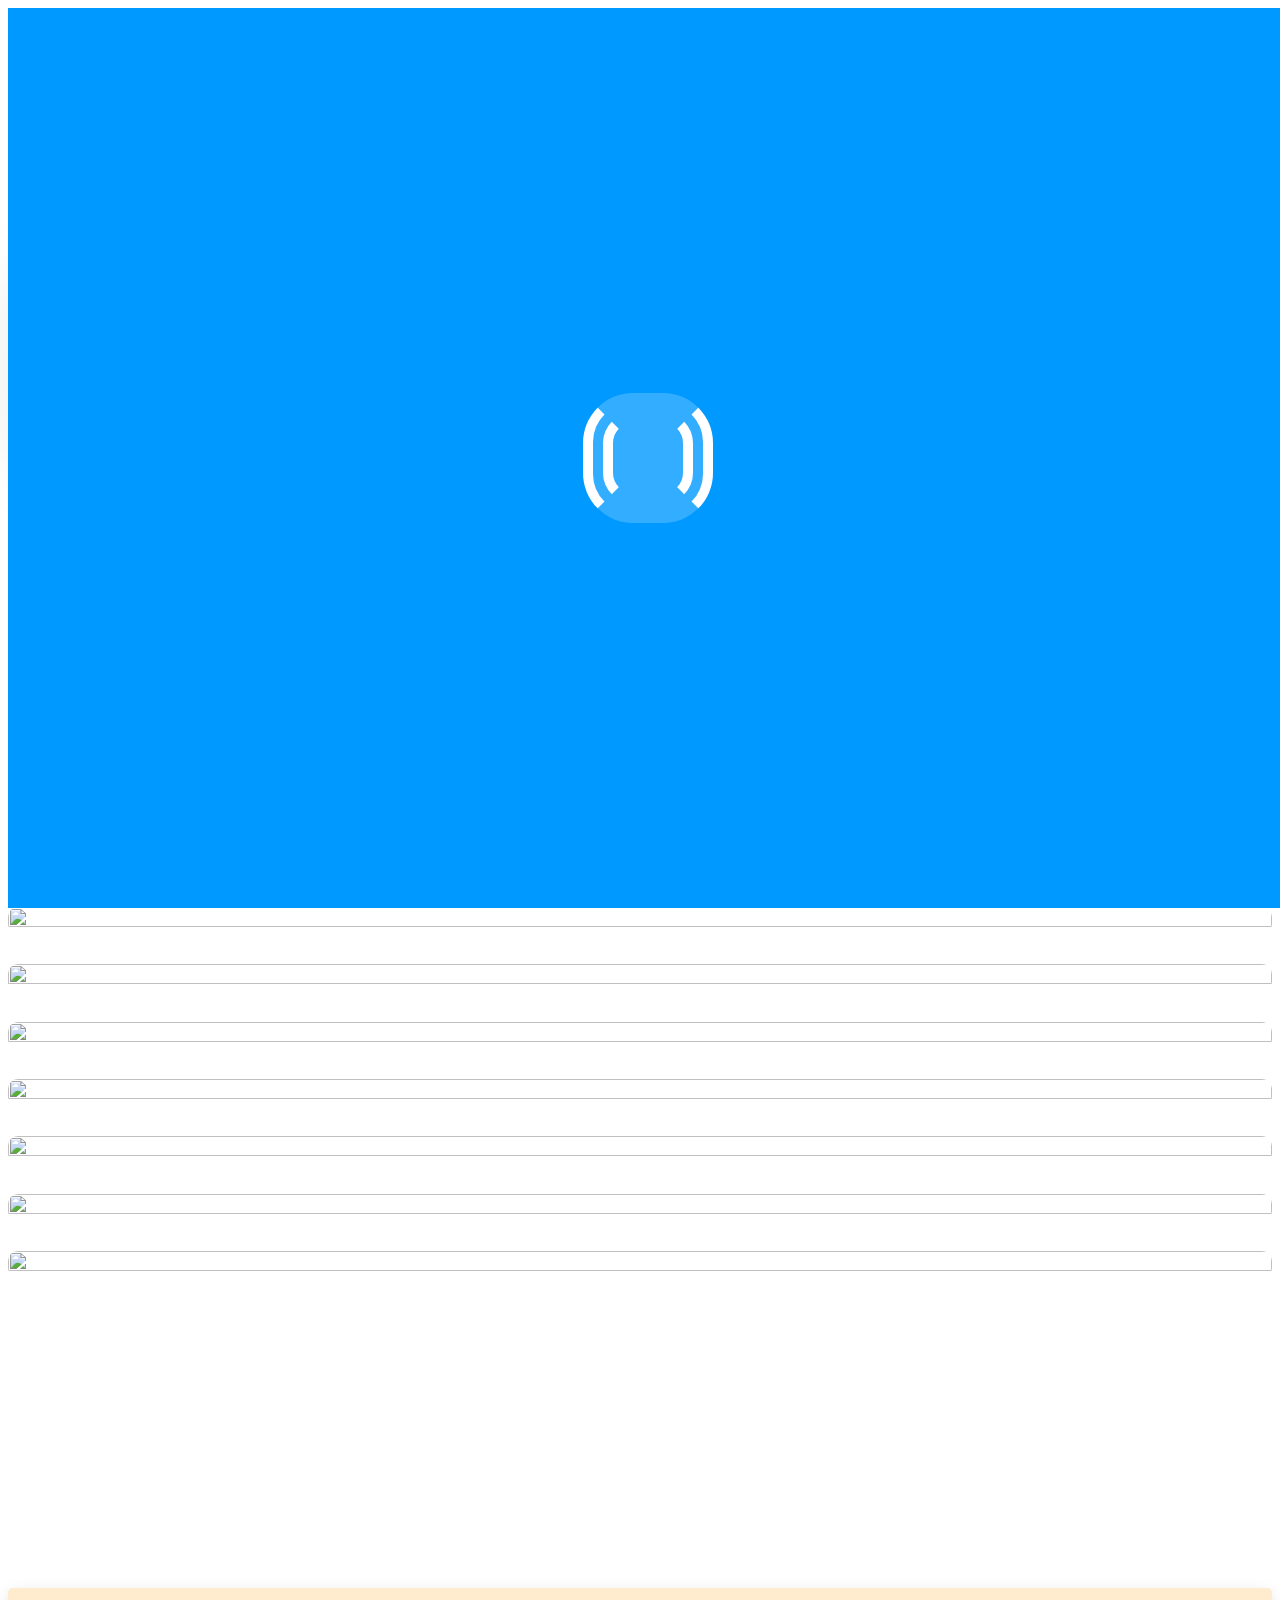
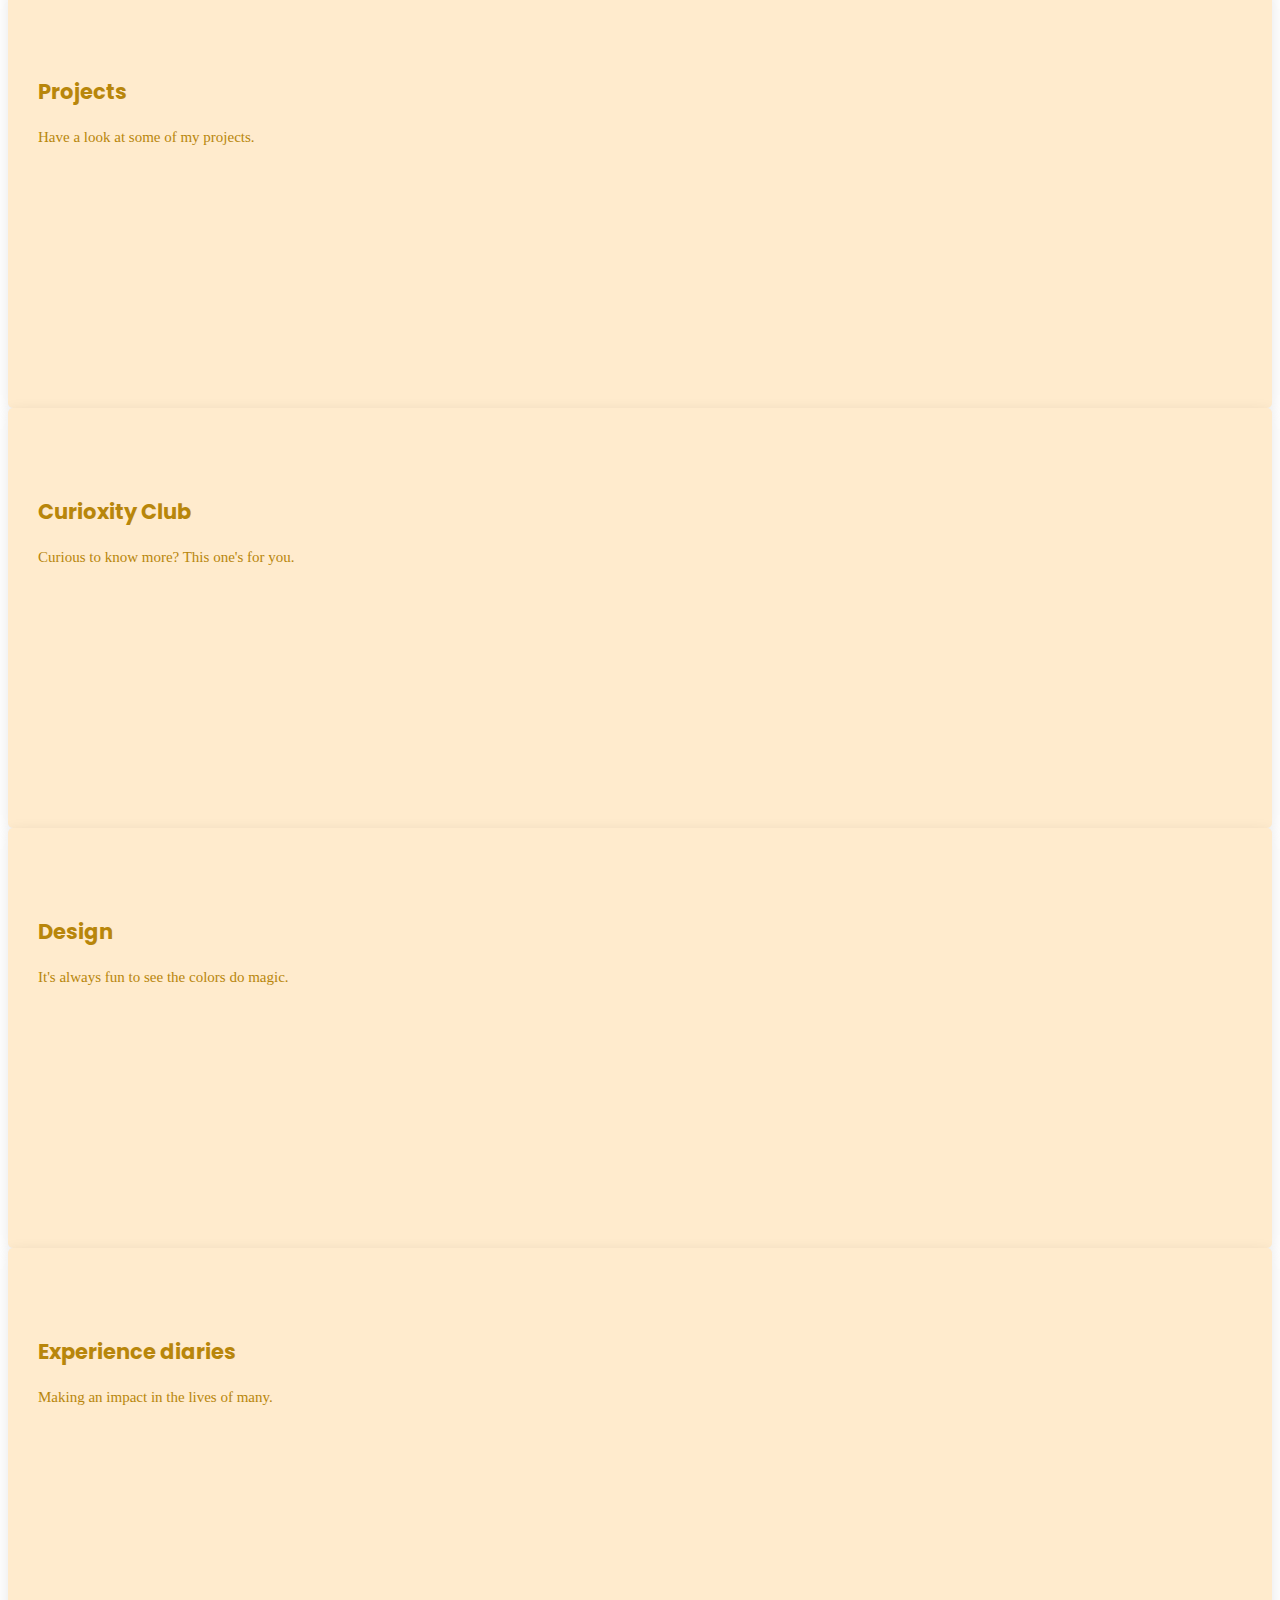
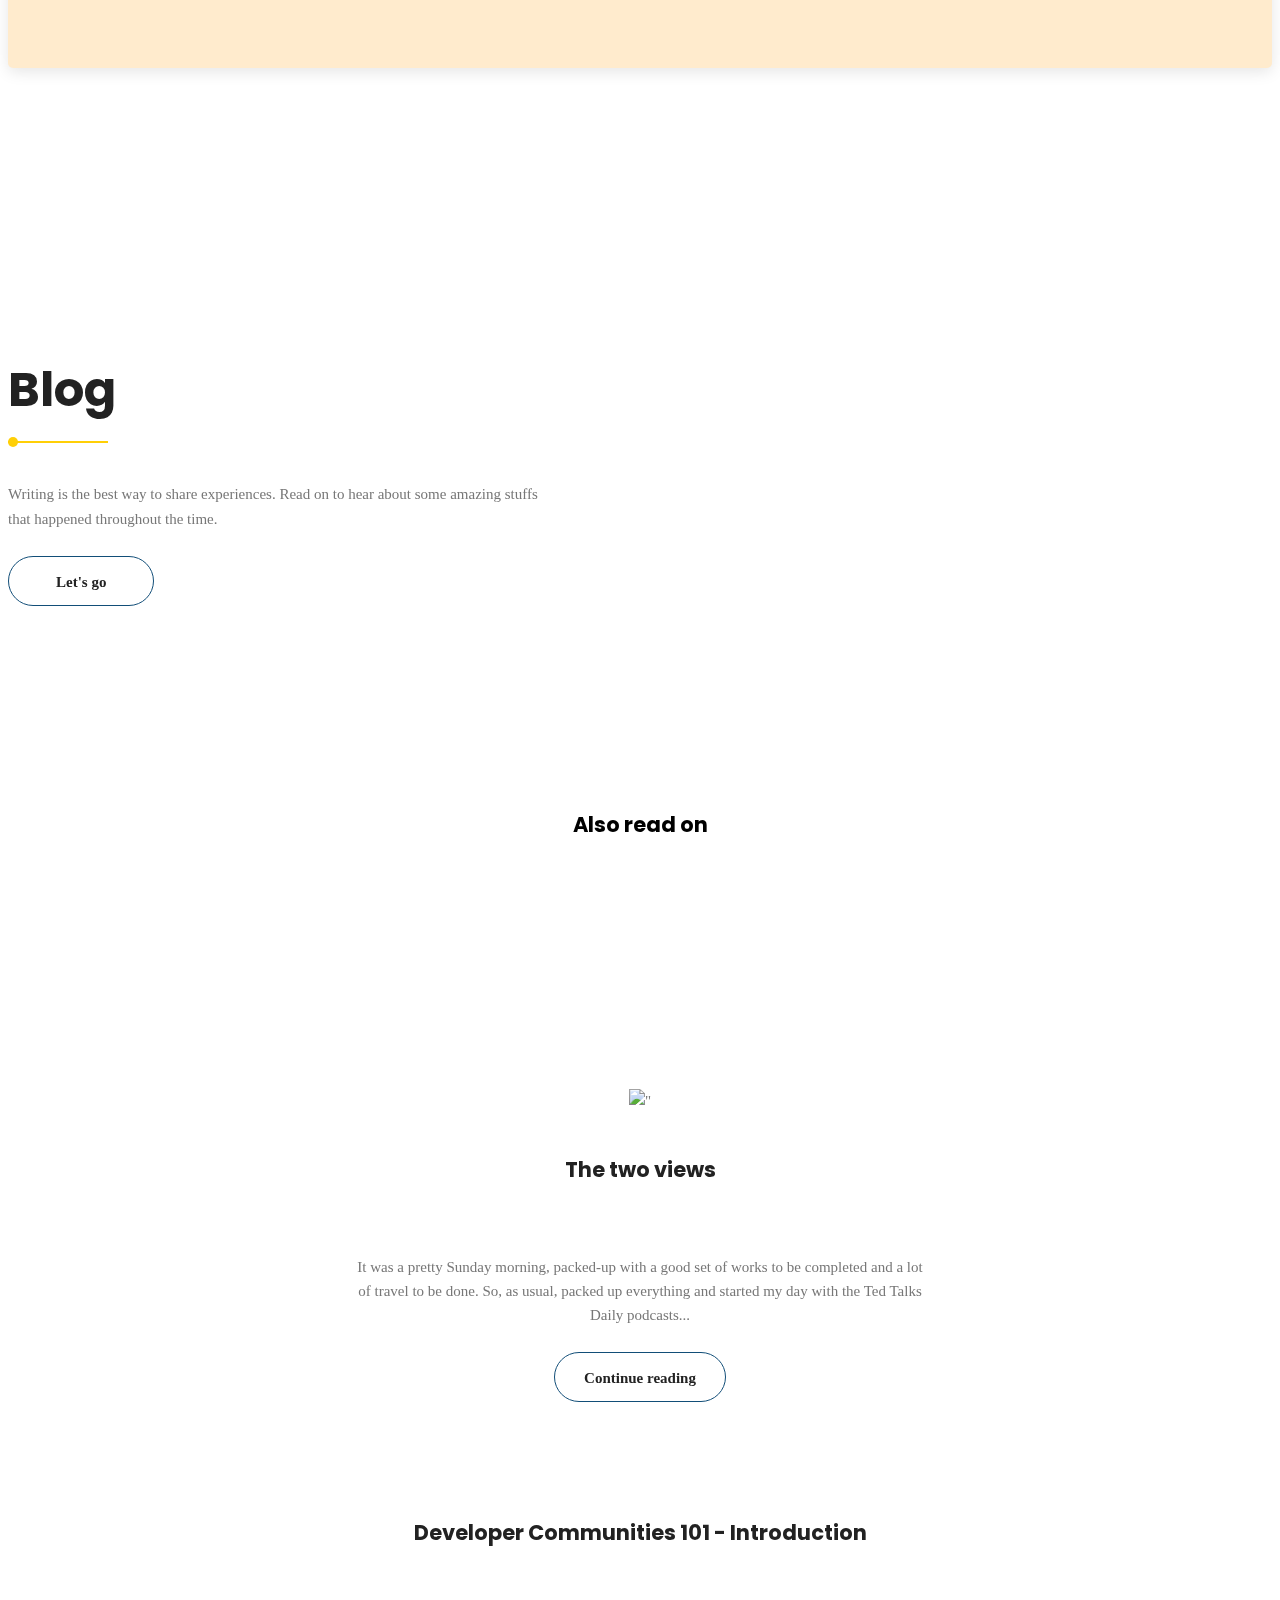
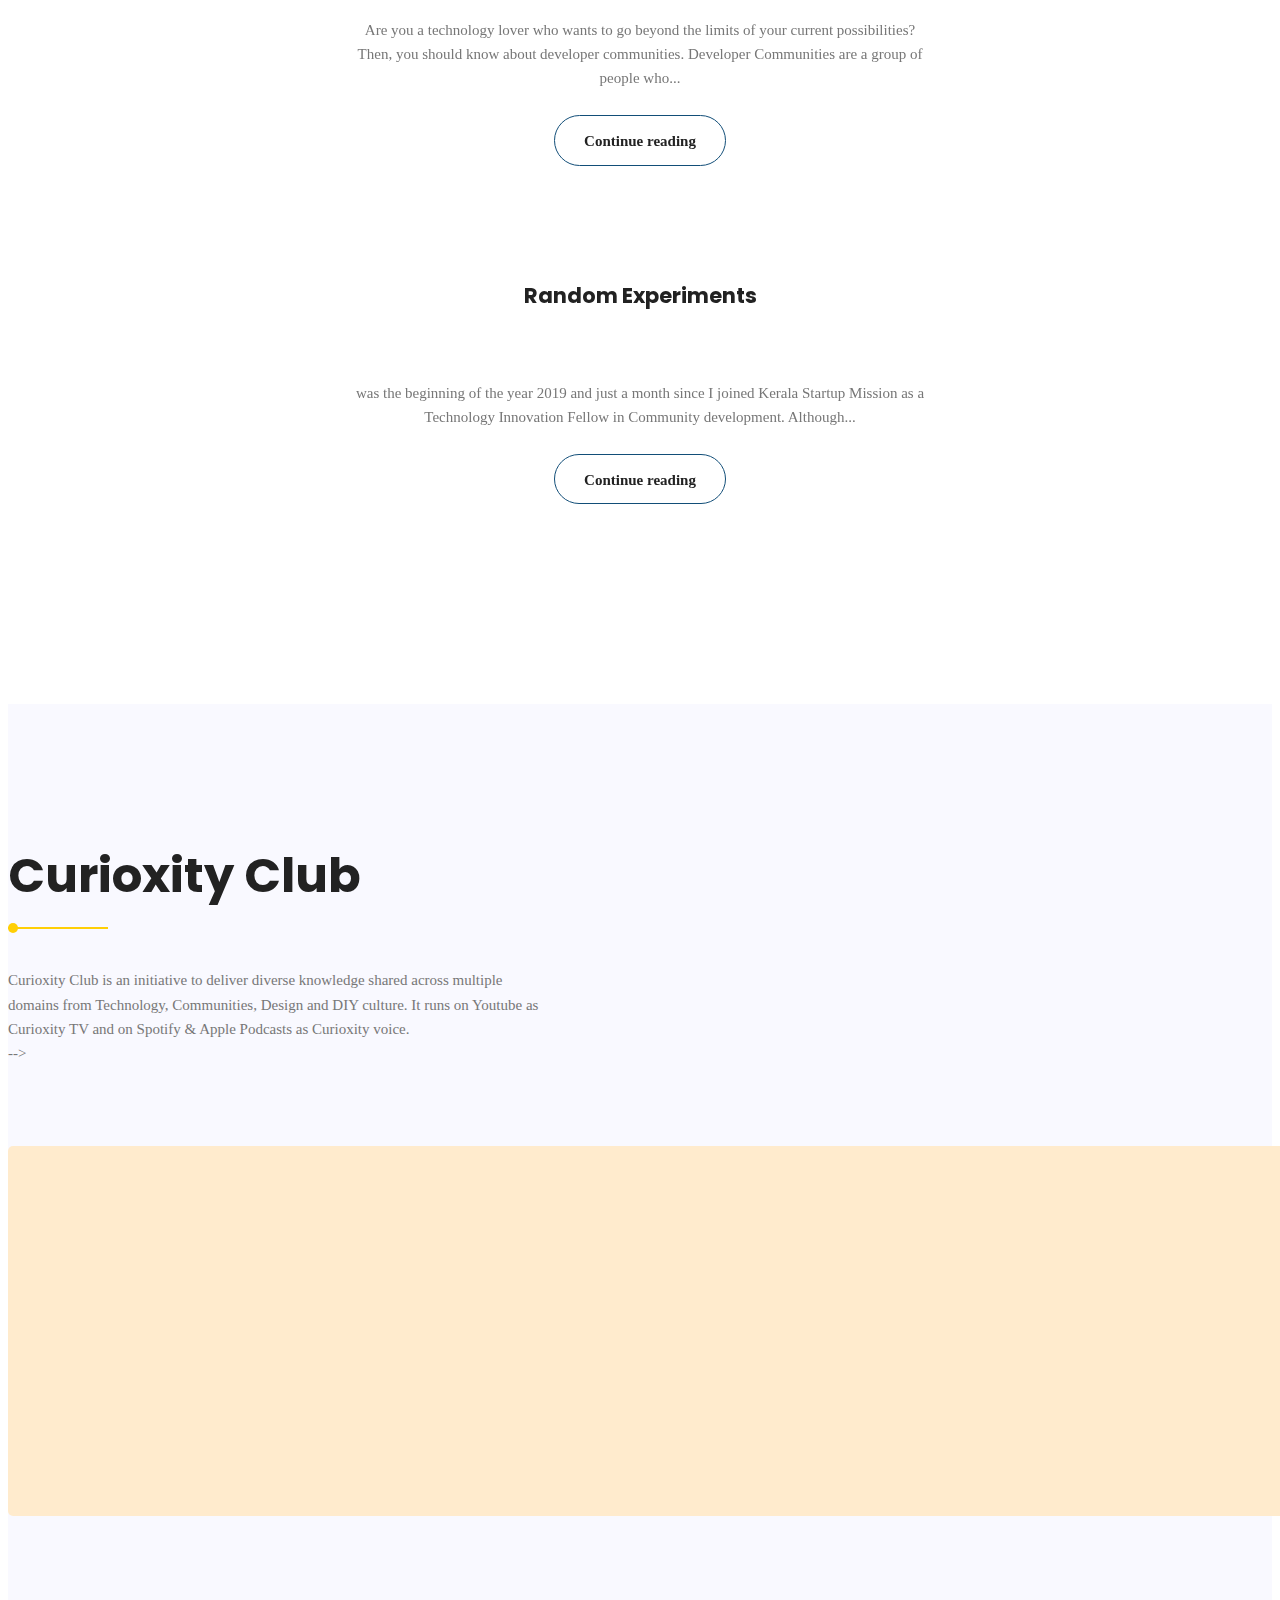
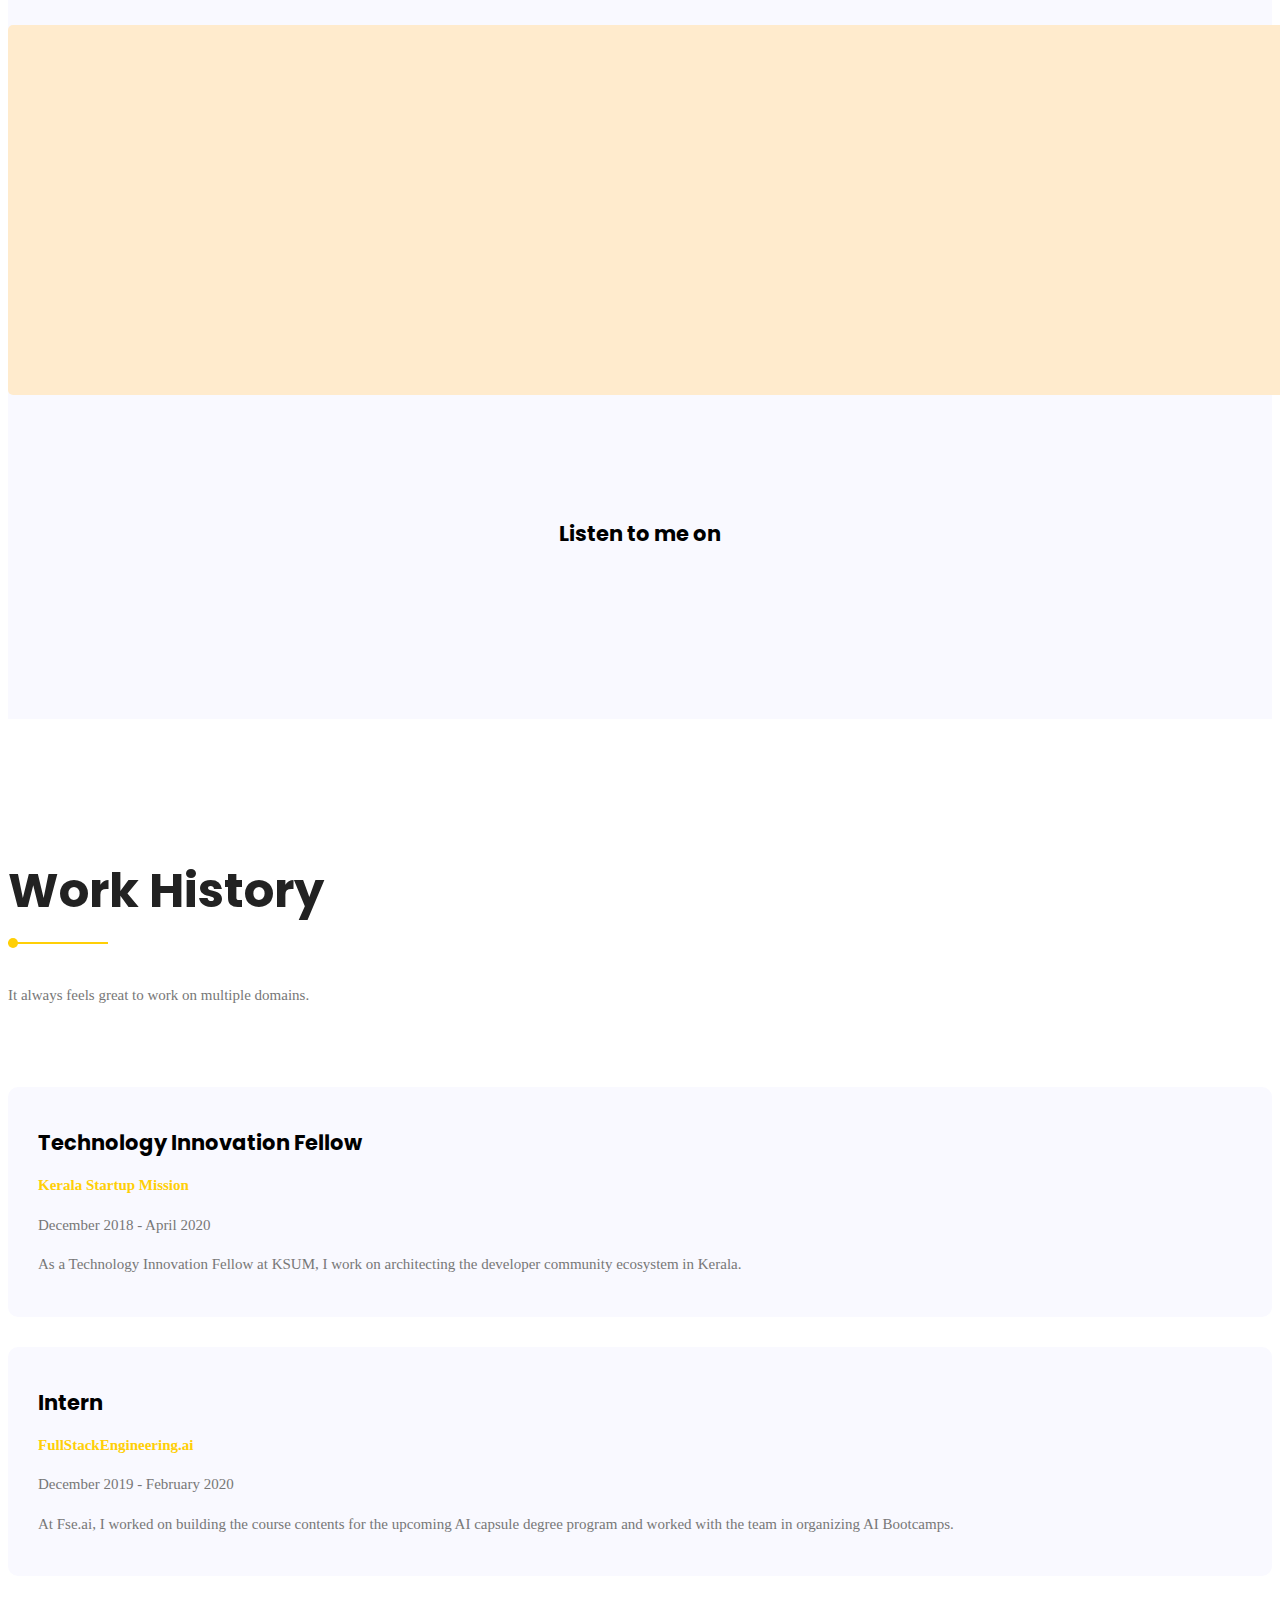
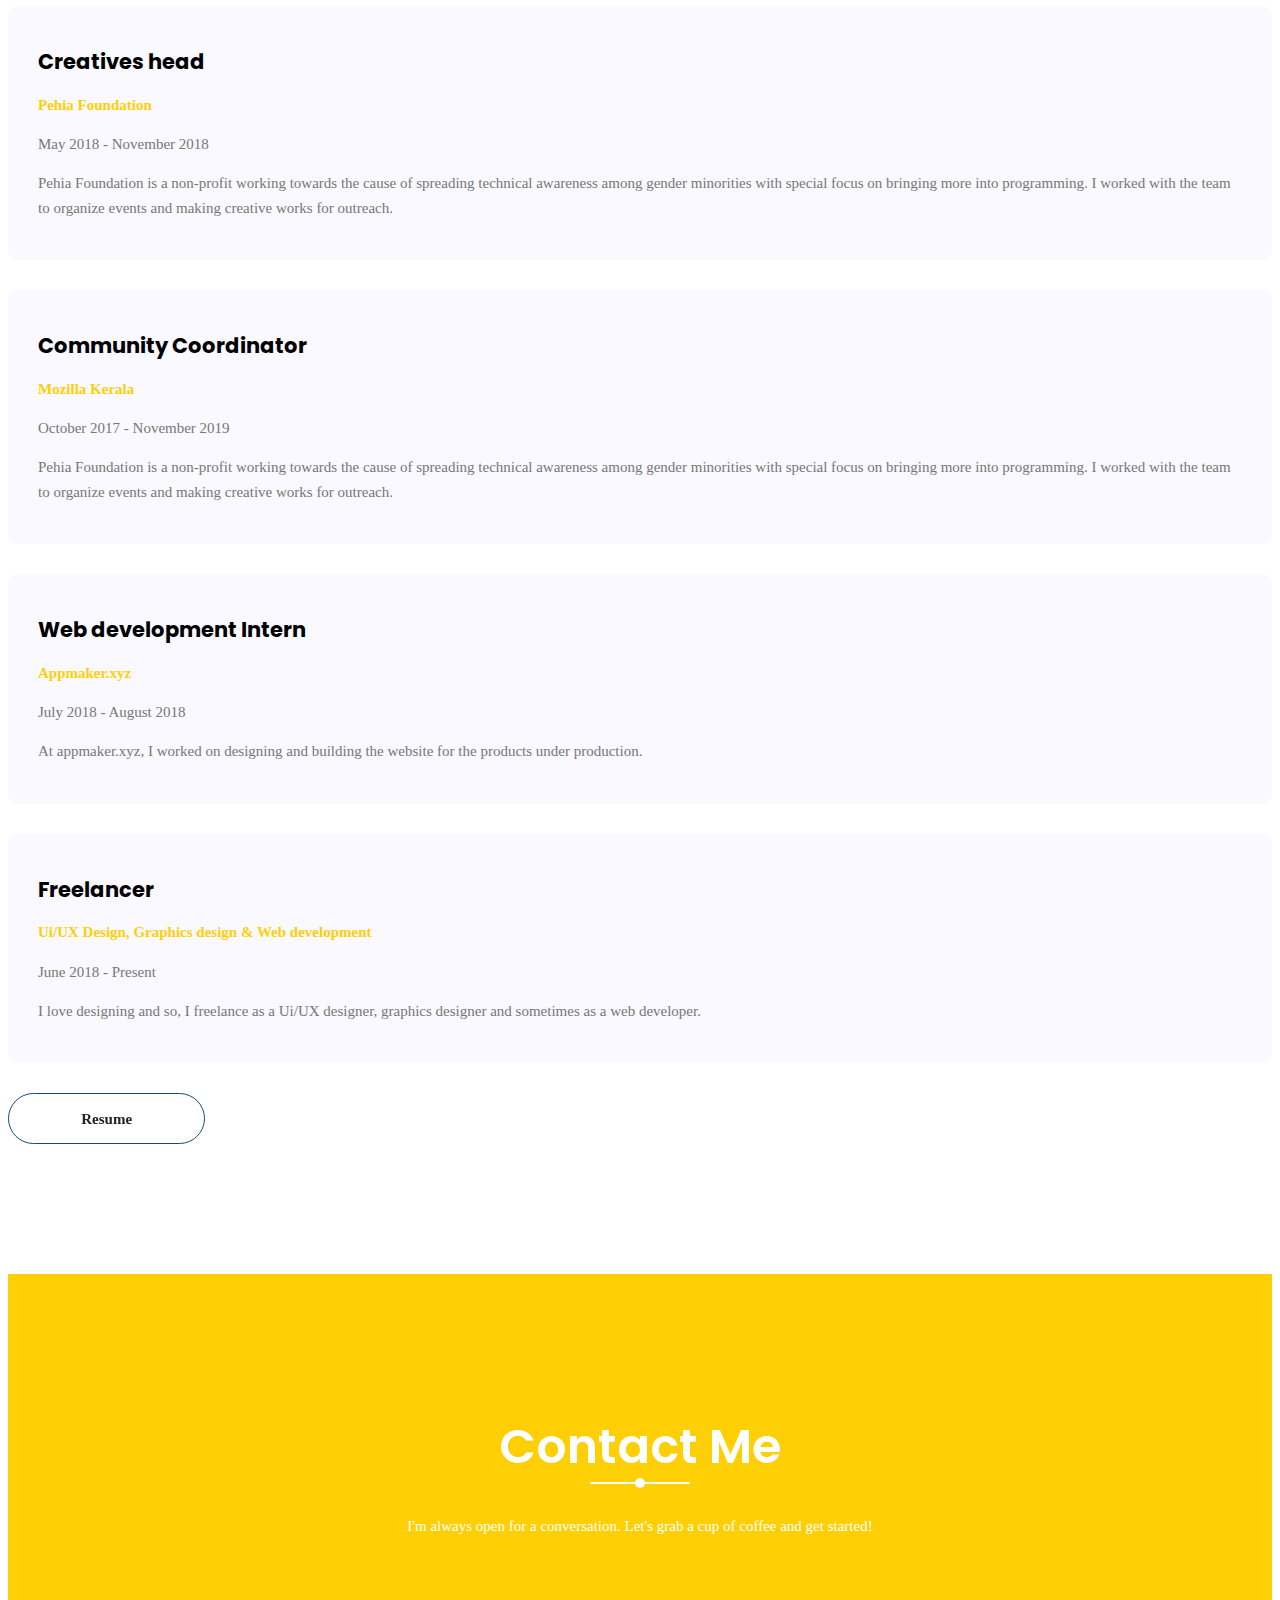
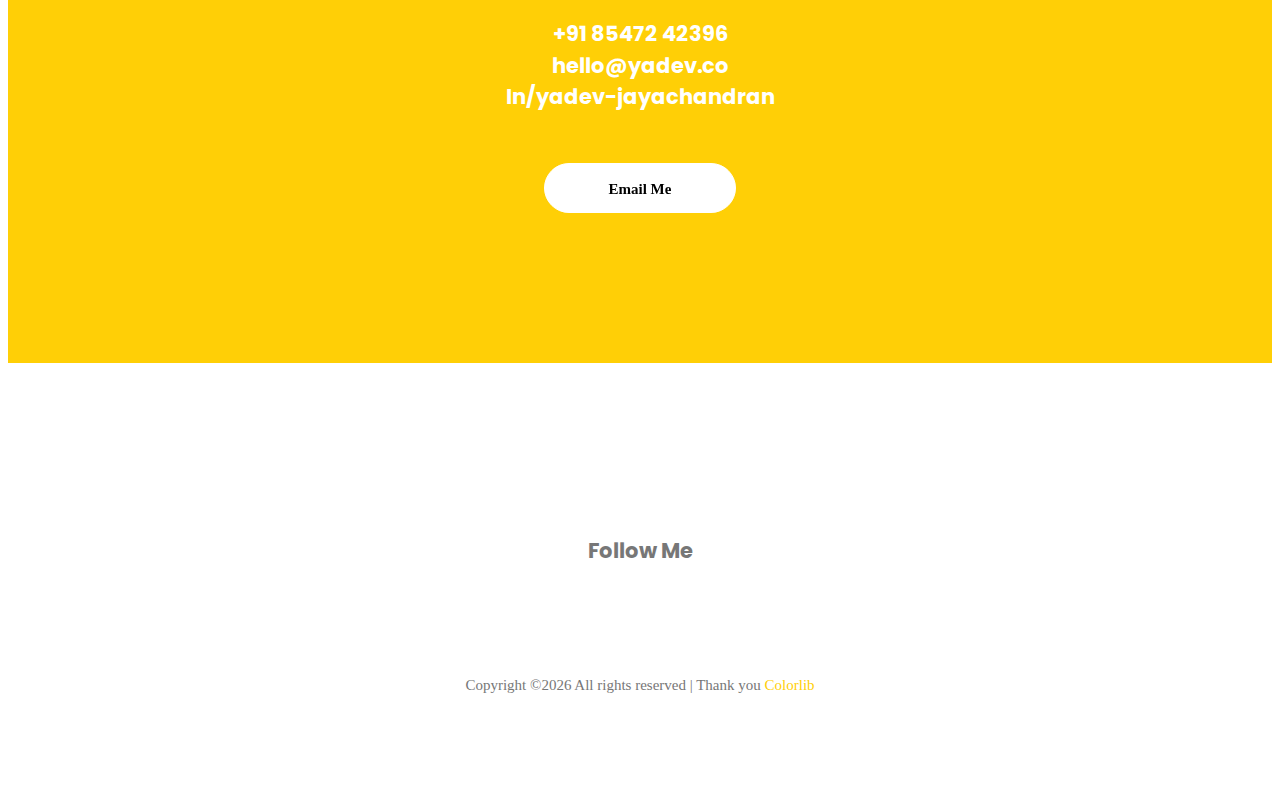
==== commit 95710d18: "Project card refreshed design" ====
--- a/index.html
+++ b/index.html
@@ -95,7 +95,7 @@
 					<div class="me wow fadeInDown" data-wow-duration="1s" data-wow-delay="0.7s">Hi, I'm</div>
 					<h1 class="wow fadeInUp h1-cover" data-wow-duration="1s" data-wow-delay="1.0s">Yadev Jayachandran</h1>
 					<div class="designation mb-50 wow fadeInUp" data-wow-duration="1s" data-wow-delay="1.3s">
-						Crafting the world using
+						A technologist, who loves to experiment between the boundaries of 
 						<span class="designer">Design</span>
 						and
 						<span class="developer">Technology</span>
@@ -131,7 +131,7 @@
 
 
 	<!-- Start brands Area -->
-	<section id="explore">
+	<section class="brands-area" id="explore">
 		<div class="container">
 			<div class="brand-wrap">
 				<div class="row align-items-center active-brand-carusel justify-content-start no-gutters">
@@ -146,13 +146,13 @@
 						<a href="#curioxity" ><img class="mx-auto" src="img/brand/b3.png" height="40px" alt=""></a>
 					</div>
 					<div class="col single-brand">
-						<a href="https://github.com/yadev64" target="_blank"><img class="mx-auto" src="img/brand/b4.png" height="25px" alt=""></a>
+						<a href="https://github.com/yadev64" target="_blank"><img class="mx-auto" src="img/brand/b4.png" height="23px" alt="" ></a>
 					</div>
 					<div class="col single-brand">
 						<a href="https://dribbble.com/yadev64" target="_blank"><img class="mx-auto" src="img/brand/b5.png" height="25px" alt=""></a>
 					</div>
 					<div class="col single-brand">
-						<a href="https://medium.com/@yadevjayachandran" target="_blank"><img class="mx-auto" src="img/brand/b6.png" height="25px" alt=""></a>
+						<a href="https://medium.com/@yadevjayachandran" target="_blank"><img class="mx-auto" src="img/brand/b6.png" height="33px" alt="" style="border-top-width: 5px; padding-top: 10px;"></a>
 					</div>
 					
 				</div>
@@ -160,6 +160,176 @@
 		</div>
 	</section>
 	<!-- End brands Area -->
+
+	<!-- Start Work Area Area -->
+	<section class="work-area section-gap-top section-gap-bottom-90" id="work">
+		<div class="container">
+			<div class="row d-flex justify-content-between align-items-end mb-80">
+				<!-- <div class="col-lg-6">
+					<div class="section-title">
+						<h2>Latest Works</h2>
+						<p>Analyze, design and create. Here are some of my recent works.</p>
+					</div>
+				</div> -->
+
+				<div class="col-lg-12">
+					<div class="filters">
+						<ul>
+							
+							<li data-filter=".hw">Technology</li>
+							<li data-filter=".code">Design</li>
+							<li data-filter=".design">People</li>
+							<li class="active" data-filter=".all">All</li>
+							<!-- <li data-filter=".misc">misc</li> -->
+							
+							
+							<!-- <li data-filter=".events">Events</li> -->
+						</ul>
+					</div>
+				</div>
+			</div>
+
+			<div class="filters-content">
+				<div class="row grid">
+					<div class="single-work col-lg-6 col-md-6 col-sm-12 all design misc" data-wow-duration="0.3s">
+						<div class="relative">
+							<div class="thumb">
+								<div class="overlay overlay-bg"></div>
+								<img class="image img-fluid" src="img/work/idea.png" alt="">
+							</div>
+							<div class="middle">
+								<h4>Ideation Deck</h4><br>
+								<div class="cat">A guide for creating amazing ideas for any given scenario</div>
+							</div>
+							<a class="overlay" href="https://payge.io/standard/EpADLn" target="_blank"></a>
+						</div>
+					</div>
+
+
+					<div class="single-work col-lg-6 col-md-6 col-sm-12 all hw  " data-wow-duration="0.3s" data-wow-delay="0.2s">
+						<div class="relative">
+							<div class="thumb">
+								<div class="overlay overlay-bg"></div>
+								<img class="image img-fluid" src="img/work/w2.jpg" alt="">
+							</div>
+							<div class="middle">
+								<h4>TravelX</h4><br>
+								<div class="cat">Travellers pillow of the future</div>
+							</div>
+							<a class="overlay" href="https://travelx.yadev.co" target="_blank"></a>
+						</div>
+					</div>
+
+
+					<div class="single-work col-lg-6 col-md-6 col-sm-12 all hw" data-wow-duration="0.3s" data-wow-delay="0.3s">
+						<div class="relative">
+							<div class="thumb">
+								<div class="overlay overlay-bg"></div>
+								<img class="image img-fluid" src="img/work/sdock.jpg" alt="">
+							</div>
+							<div class="middle">
+								<h4>SDock</h4><br>
+								<div class="cat"> A smartphone multimedia device to keep up the entertainment at the peak</div>
+							</div>
+							<a class="overlay" href="#"></a>
+						</div>
+					</div>
+
+
+					
+
+
+					<div class="single-work col-lg-6 col-md-6 col-sm-12 all hw " data-wow-duration="0.3s" data-wow-delay="0.4s">
+						<div class="relative">
+							<div class="thumb">
+								<div class="overlay overlay-bg"></div>
+								<img class="image img-fluid" src="img/work/helmodio.jpg" alt="">
+							</div>
+							<div class="middle">
+								<h4>Helmodio</h4><br>
+								<div class="cat">Helmet with built-in music system for riders.</div>
+							</div>
+							<a class="overlay" href="#"></a>
+						</div>
+					</div>
+					<div class="single-work col-lg-6 col-md-6 col-sm-12 all code design  " data-wow-duration="0.3s" data-wow-delay="0.5s">
+						<div class="relative">
+							<div class="thumb">
+								<div class="overlay overlay-bg"></div>
+								<img class="image img-fluid" src="img/work/weatheroxity.jpg" alt="">
+							</div>
+							<div class="middle">
+								<h4>Weatheroxity</h4><br>
+								<div class="cat">A simple, single page weather app for android.</div>
+							</div>
+							<a class="overlay" href="#"></a>
+						</div>
+					</div>
+					<div class="single-work col-lg-6 col-md-6 col-sm-12 all code design  " data-wow-duration="0.3s" data-wow-delay="0.6s">
+						<div class="relative">
+							<div class="thumb">
+								<div class="overlay overlay-bg"></div>
+								<img class="image img-fluid" src="img/work/DC.jpg" alt="">
+							</div>
+							<div class="middle">
+								<h4>Data Collector</h4><br>
+								<div class="cat">A simplified way to collect motion data and record it as CSV for training your ML models.</div>
+							</div>
+							<a class="overlay" href="#"></a>
+						</div>
+					</div>
+					<div class="single-work col-lg-6 col-md-6 col-sm-12 all code design  " data-wow-duration="0.3s" data-wow-delay="0.7s">
+						<div class="relative">
+							<div class="thumb">
+								<div class="overlay overlay-bg"></div>
+								<img class="image img-fluid" src="img/work/sbox.jpg" alt="">
+							</div>
+							<div class="middle">
+								<h4>SBox</h4><br>
+								<div class="cat"> A platform that enables authorities to live monitor rash driving and accidents and predict future accidents</div>
+							</div>
+							<a class="overlay" href="#"></a>
+						</div>
+					</div>
+
+					
+					<div class="single-work col-lg-6 col-md-6 col-sm-12 all hw  " data-wow-duration="0.3s" data-wow-delay="0.8s">
+						<div class="relative">
+							<div class="thumb">
+								<div class="overlay overlay-bg"></div>
+								<img class="image img-fluid" src="img/work/light.jpg" alt="">
+							</div>
+							<div class="middle">
+								<h4>Floating light</h4><br>
+								<div class="cat"> A decorative light with levitating switch</div>
+							</div>
+							<a class="overlay" href="#"></a>
+						</div>
+					</div>
+					
+					
+					
+					
+					
+					<div class="single-work col-lg-6 col-md-6 col-sm-12 all hw  " data-wow-duration="0.3s" data-wow-delay="0.9s">
+						<div class="relative">
+							<div class="thumb">
+								<div class="overlay overlay-bg"></div>
+								<img class="image img-fluid" src="img/work/micro.jpg" alt="">
+							</div>
+							<div class="middle">
+								<h4>DIY Microscope</h4><br>
+								<div class="cat"> A simple cost effective digital microscope with upto 300X magnification</div>
+							</div>
+							<a class="overlay" href="#"></a>
+						</div>
+					</div>
+
+
+				</div>
+			</div>
+		</div>
+	</section>
 
 <!-- Start Service Area -->
 <section class="service-area section-gap" style="background-color: white;">
@@ -274,7 +444,7 @@
 
 
 	<!-- Start Work Area Area -->
-	<section class="work-area section-gap-top section-gap-bottom-90" id="work">
+	<!-- <section class="work-area section-gap-top section-gap-bottom-90" id="work">
 		<div class="container">
 			<div class="row d-flex justify-content-between align-items-end mb-80">
 				<div class="col-lg-6">
@@ -294,7 +464,6 @@
 							<li data-filter=".misc">misc</li>
 							
 							
-							<!-- <li data-filter=".events">Events</li> -->
 						</ul>
 					</div>
 				</div>
@@ -440,7 +609,7 @@
 				</div>
 			</div>
 		</div>
-	</section>
+	</section> -->
 	<!-- End Work Area Area -->
 
 
@@ -643,7 +812,7 @@
 						<p>If you’re looking blank casvsettes on the web, you may confuse.</p> -->
 					</div>
 
-					<iframe src="https://anchor.fm/yadev-jayachandran/embed" height="102px" width="400px" frameborder="0"
+					<iframe src="https://anchor.fm/yadev-jayachandran/embed" height="102px" frameborder="0"
 						scrolling="no"></iframe>
 
 
--- a/css/main.css
+++ b/css/main.css
@@ -1068,7 +1068,7 @@
   line-height: 1.5em; }
 
 .h1-cover{
-  color: white;
+  color: #39d9ff;
 }
 
 .typography h1, .typography h2, .typography h3, .typography h4, .typography h5, .typography h6 {
@@ -2163,10 +2163,10 @@
       .banner-content h1 {
         font-size: 40px;
         line-height: 40px; } }
-    @media (max-width: 325px) {
+    @media (max-width: 335px) {
       .banner-content h1 {
-        font-size: 40px;
-        line-height: 20px; } }
+        font-size: 35px;
+        line-height: 35px; } }
   .banner-content .me {
     background: #124E78;
     padding: 18px;
@@ -2266,7 +2266,7 @@
   @media (max-width: 991px) {
     .about-area .primary-btn.white {
       margin-bottom: 0px; } }
-  @media (max-width: 374px) {
+  @media (max-width: 380px) {
     .about-area .primary-btn.white {
       margin-right: 0;
       margin-bottom: 15px; } }
@@ -2274,7 +2274,7 @@
 /*-------- End About Area ------------*/
 /*--------- Start Work Area -------------*/
 .work-area {
-  background: #f9f9ff; }
+  background: #ffffff; }
   @media (max-width: 1024px) {
     .work-area .row.mb-80 {
       margin-bottom: 30px; } }
@@ -2287,18 +2287,18 @@
         margin-top: 40px; } }
     .work-area .filters ul {
       padding: 0;
-      text-align: right; }
+      text-align: center; }
       @media (max-width: 991px) {
         .work-area .filters ul {
           text-align: left; } }
       .work-area .filters ul li {
         list-style: none;
         display: inline-block;
-        padding: 0 15px;
+        padding: 25px;
         cursor: pointer;
         position: relative;
         text-transform: capitalize;
-        font-size: 13px; }
+        font-size: 25px; }
         .work-area .filters ul li:last-child {
           padding-right: 0; }
         @media (max-width: 991px) {
@@ -2306,6 +2306,8 @@
             padding-left: 0; } }
         .work-area .filters ul li.active, .work-area .filters ul li:hover {
           color: #ffcf06; }
+          .work-area .filters ul li:hover {
+            color: #06ffa0; }
   .work-area .filters-content .show {
     opacity: 1;
     visibility: visible;
@@ -2322,13 +2324,15 @@
   border-radius: 5px;
   margin-bottom: 30px; }
   .single-work .thumb .overlay-bg {
-    background: #ffcf06;
+    background-image: linear-gradient(to bottom, rgb(0, 101, 160) , rgb(71, 152, 245));
+    /* box-shadow: 0 4px 8px 0 rgba(0, 162, 255, 0.52), 0 6px 20px 0 rgba(0, 255, 149, 0.59); */
+    box-shadow:  0 20px 50px  rgba(8, 112, 184, 0.7);
     opacity: 0;
     border-radius: 5px;
     -webkit-transition: all 0.3s ease 0s;
     -moz-transition: all 0.3s ease 0s;
     -o-transition: all 0.3s ease 0s;
-    transition: all 0.3s ease 0s; }
+    transition: all 0.5s ease 1s box-shadow .3s; }
   .single-work .thumb .image {
     opacity: 1;
     display: block;
@@ -2694,7 +2698,7 @@
       padding-left: 16px;
       padding-right: 16px;
       border-right: 2px solid #fff; }
-      @media (max-width: 380px) {
+      @media (max-width: 420px) {
         .about-content .box a {
           font-size: 13px; } }
       .about-content .box a:first-child {
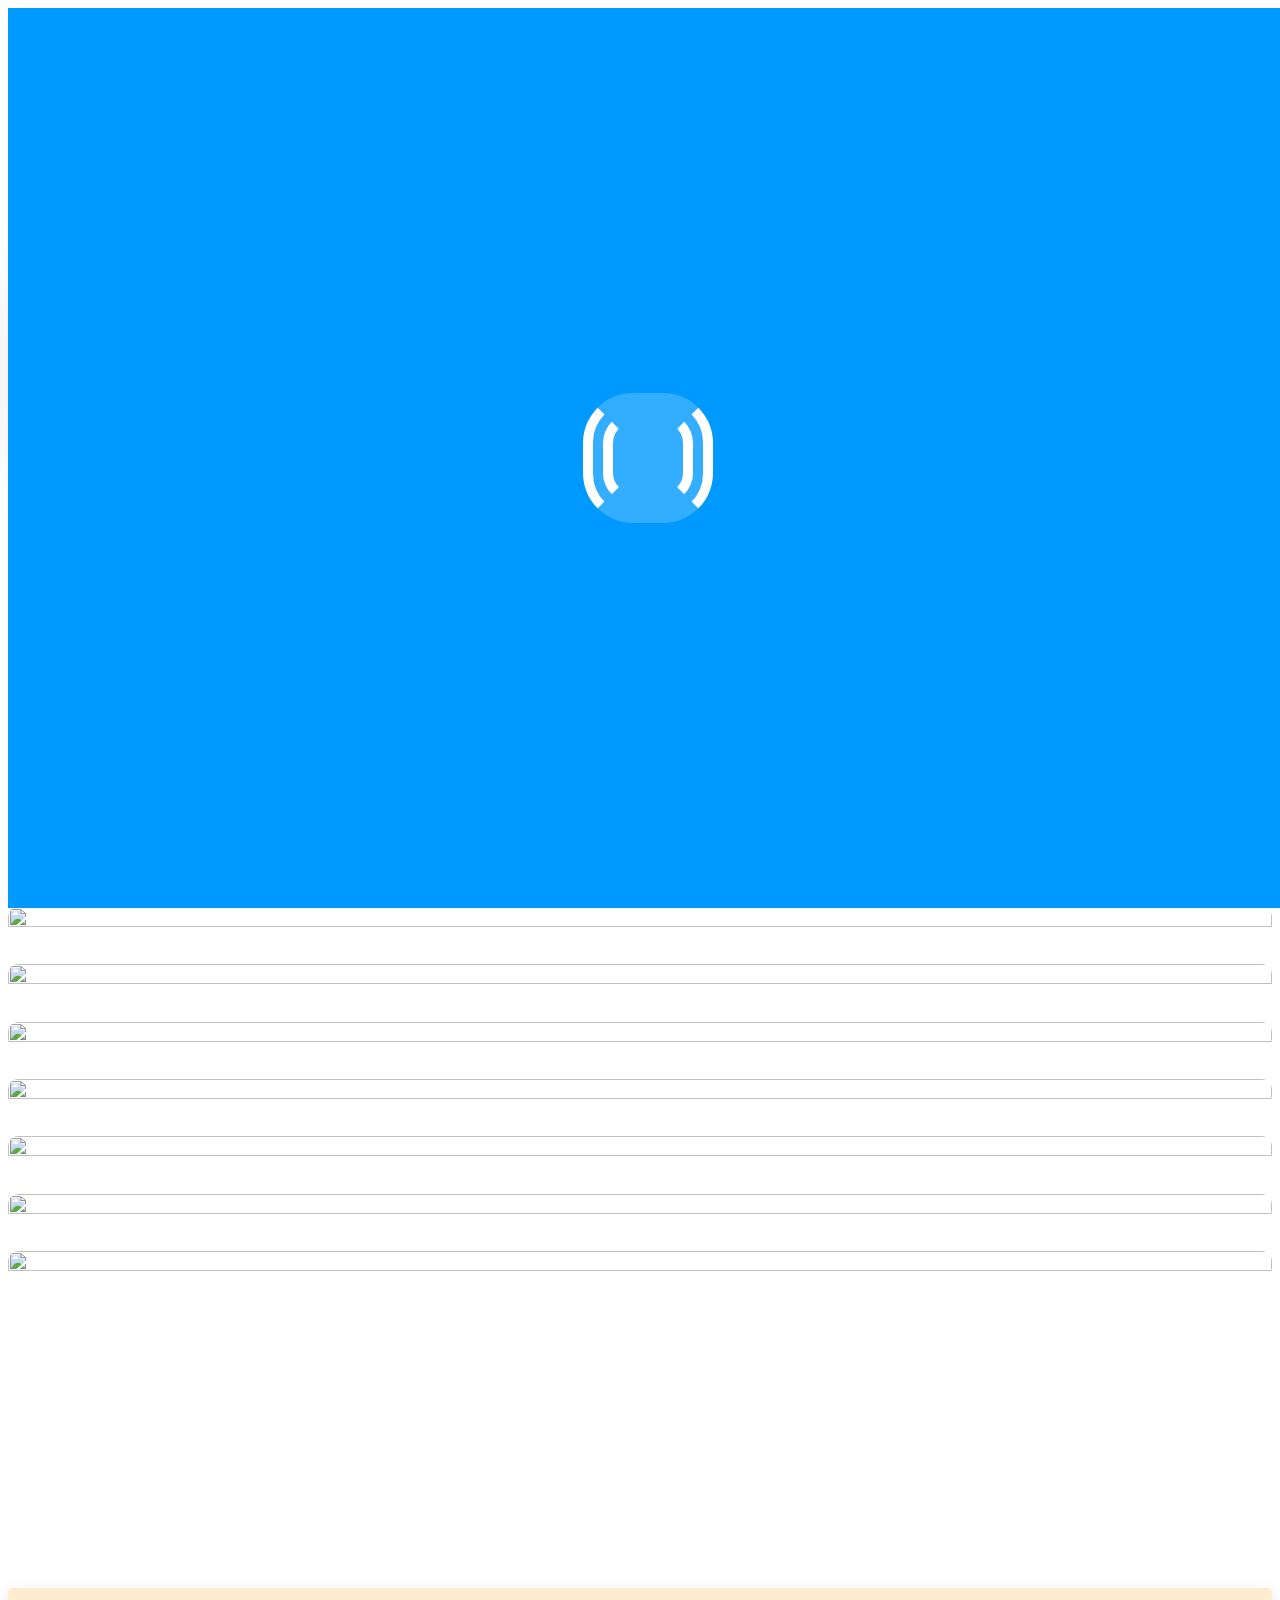
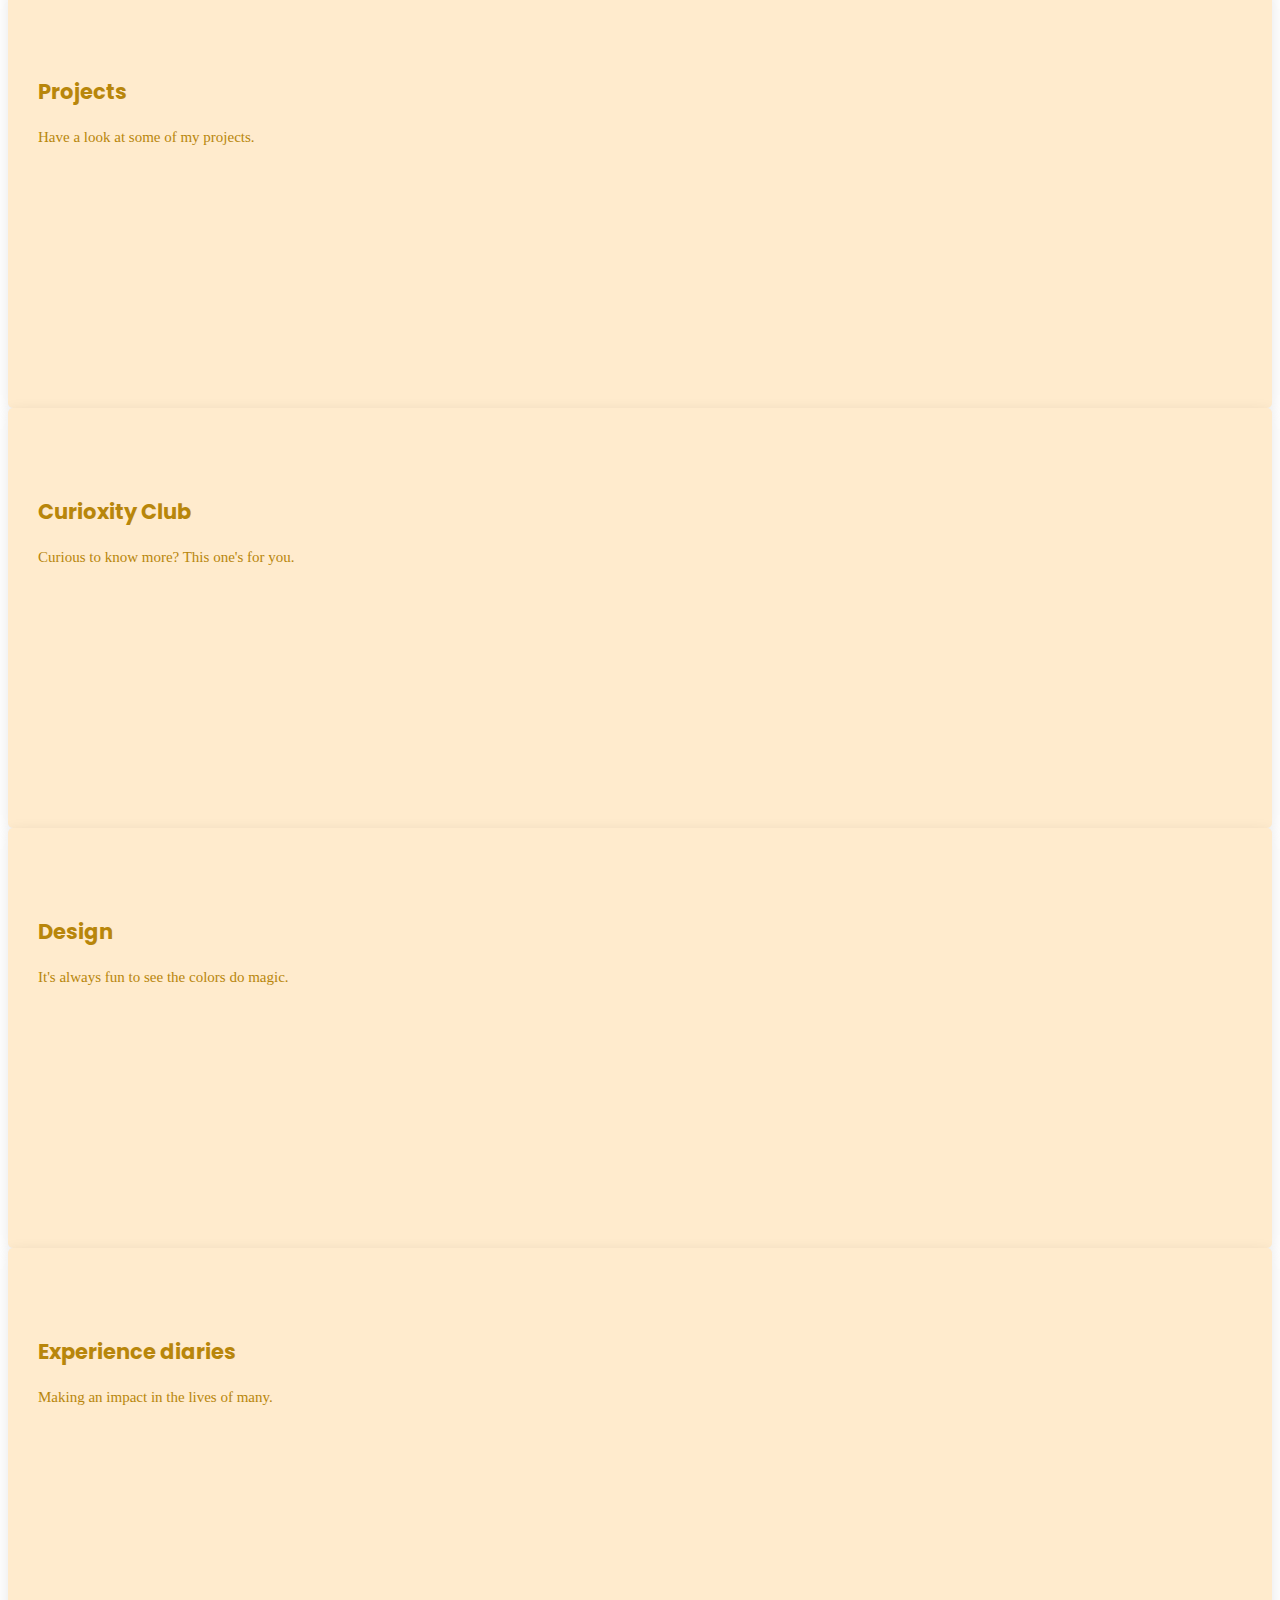
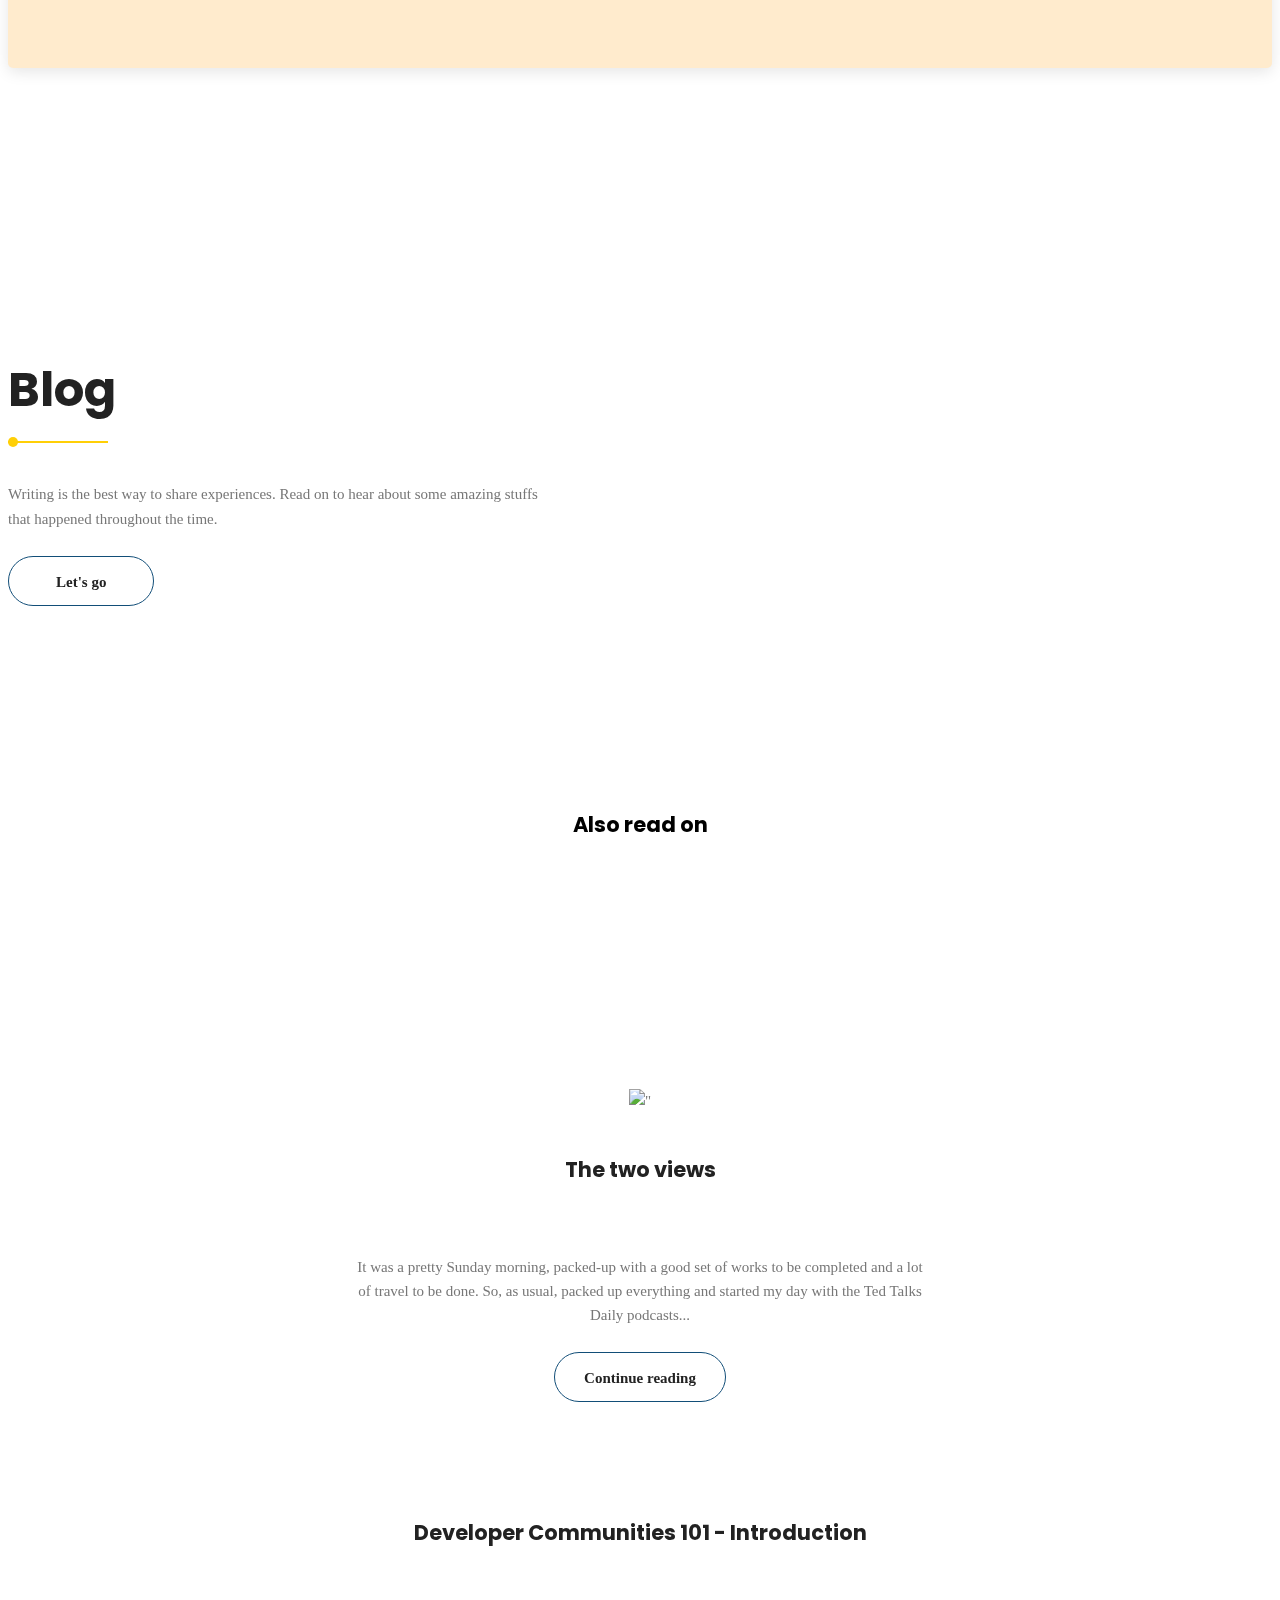
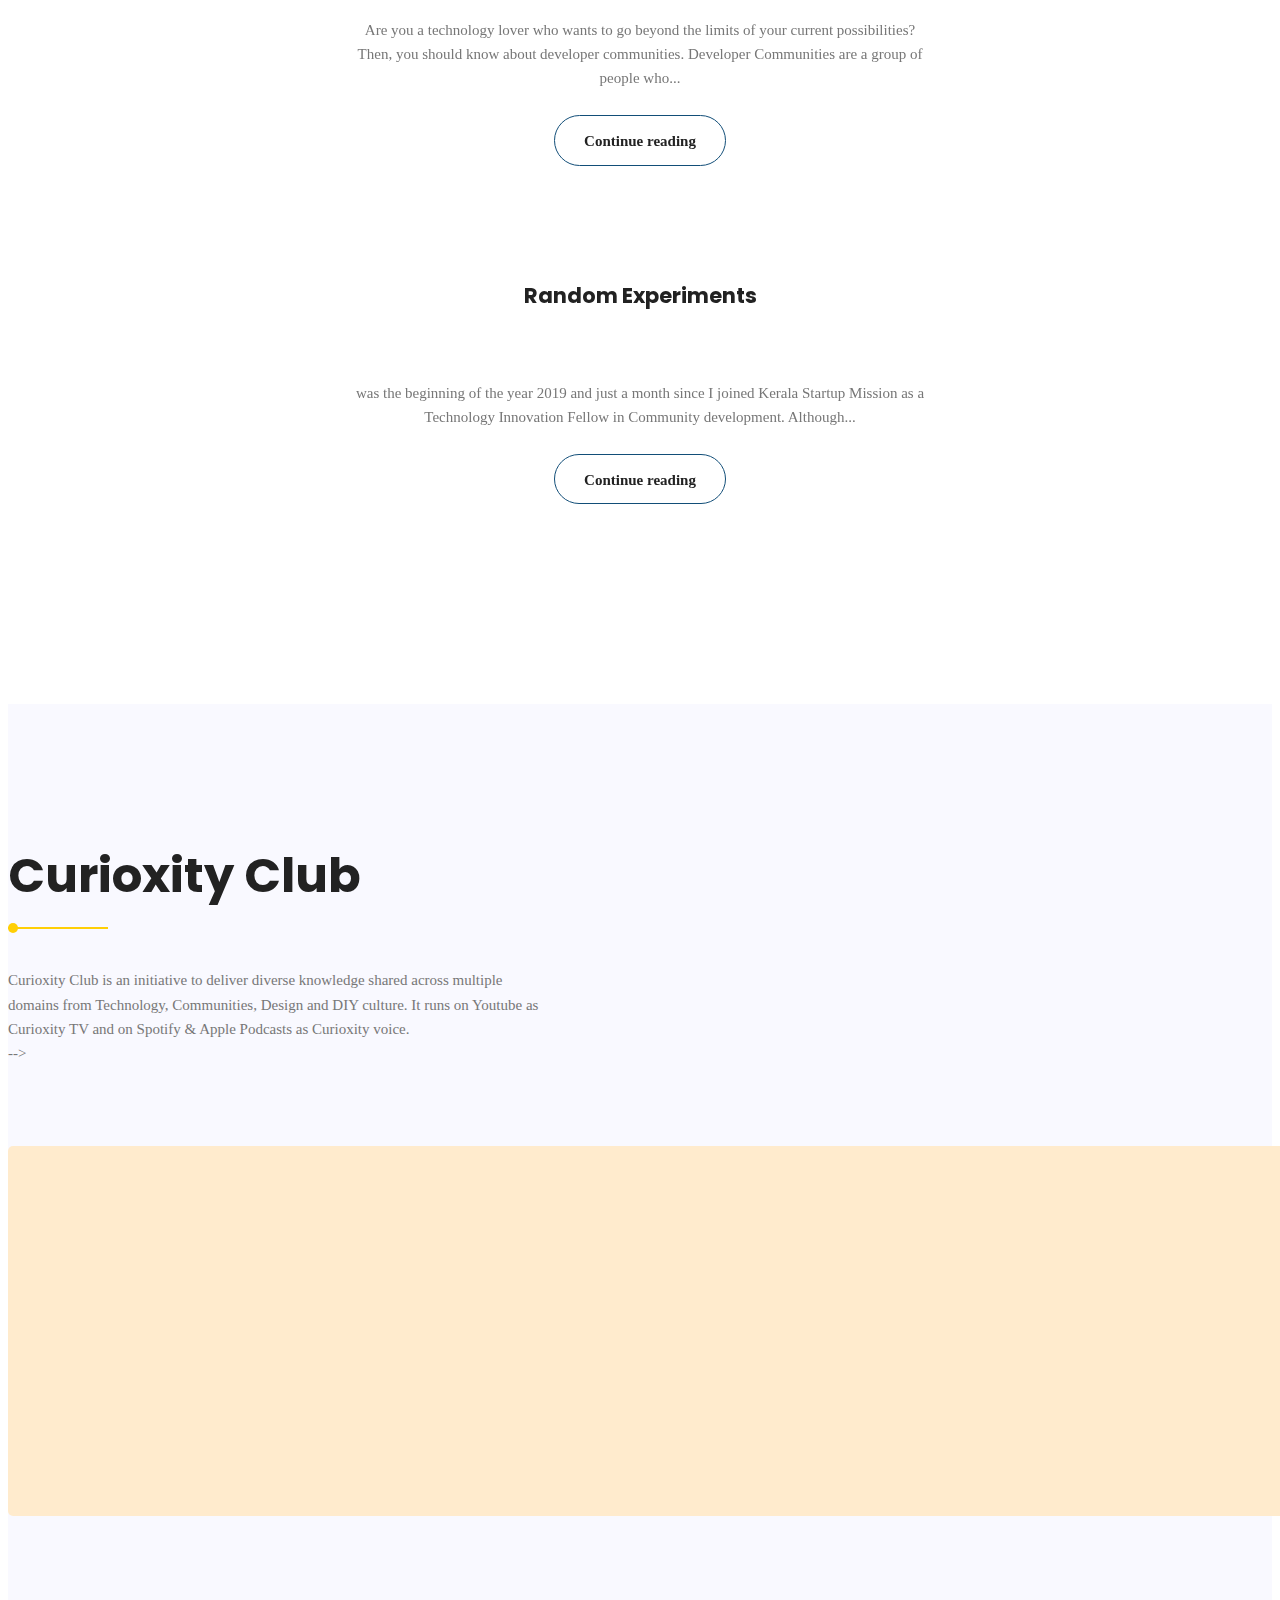
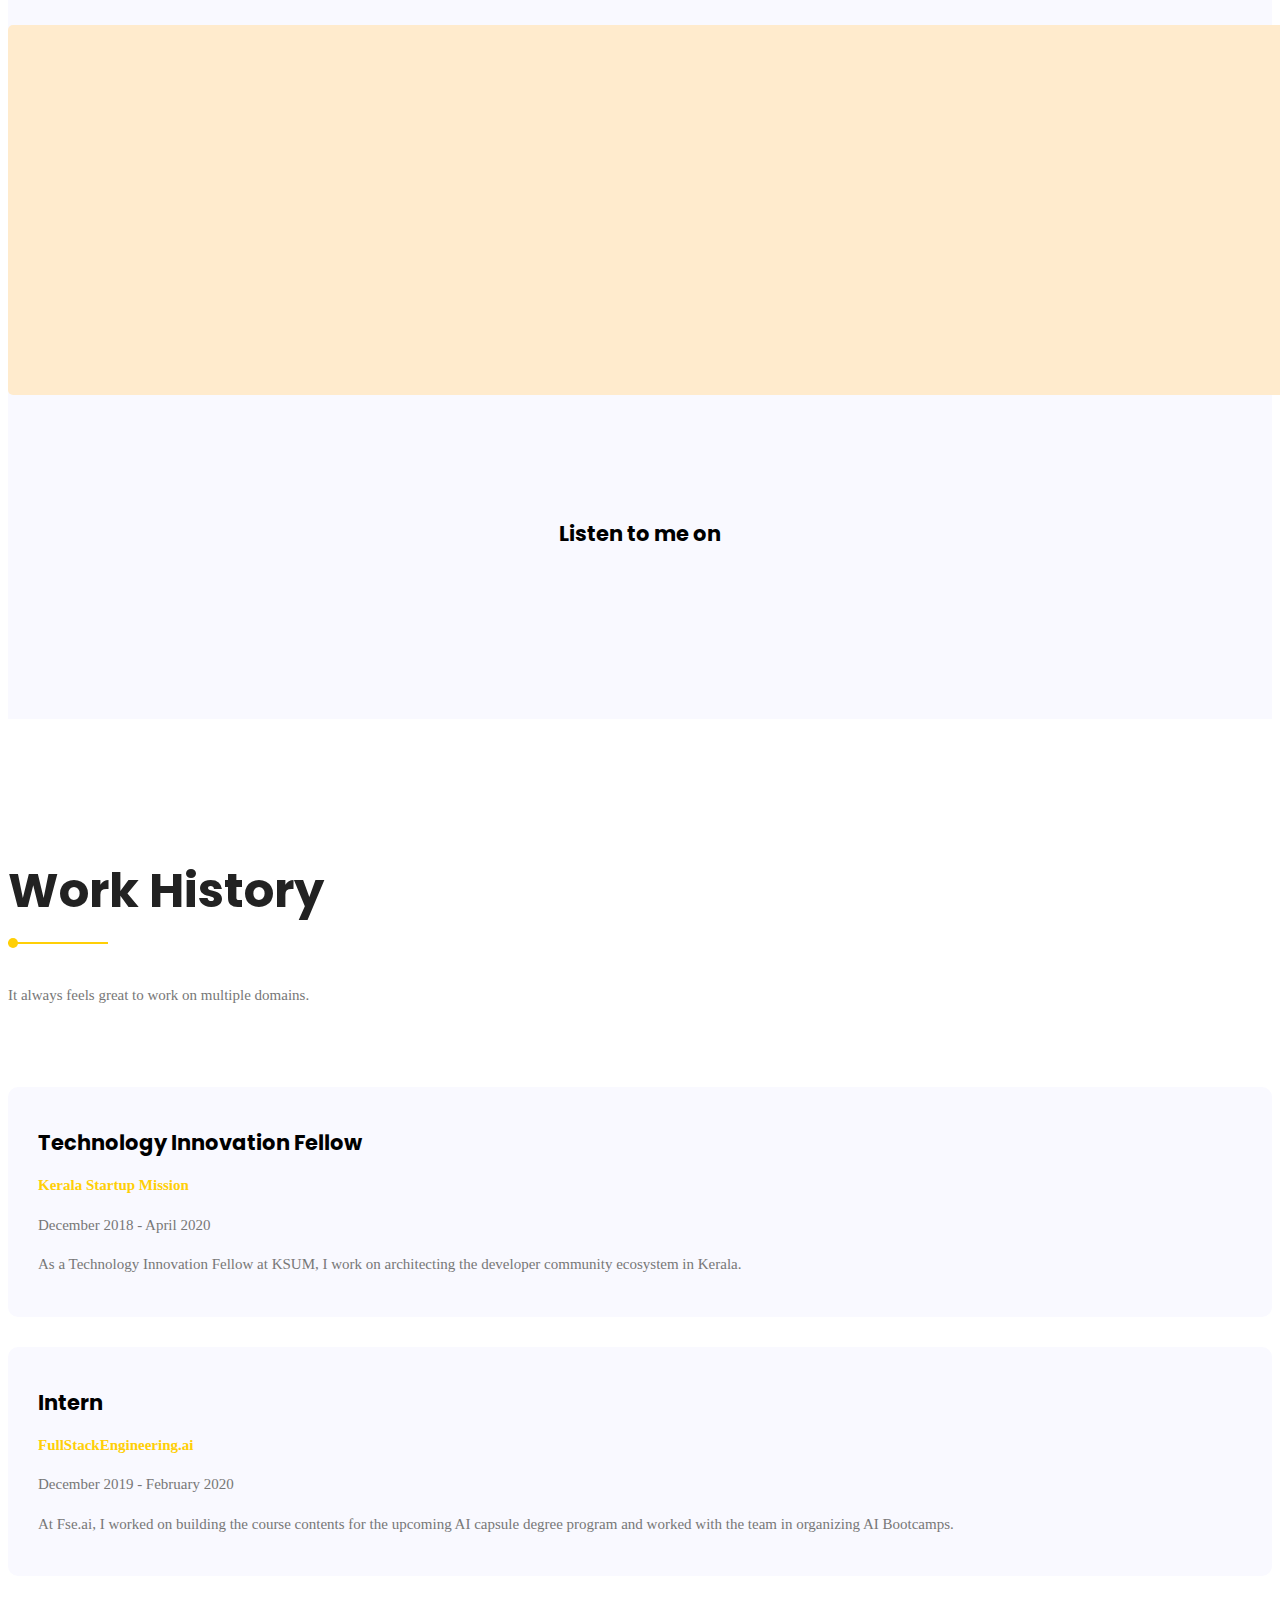
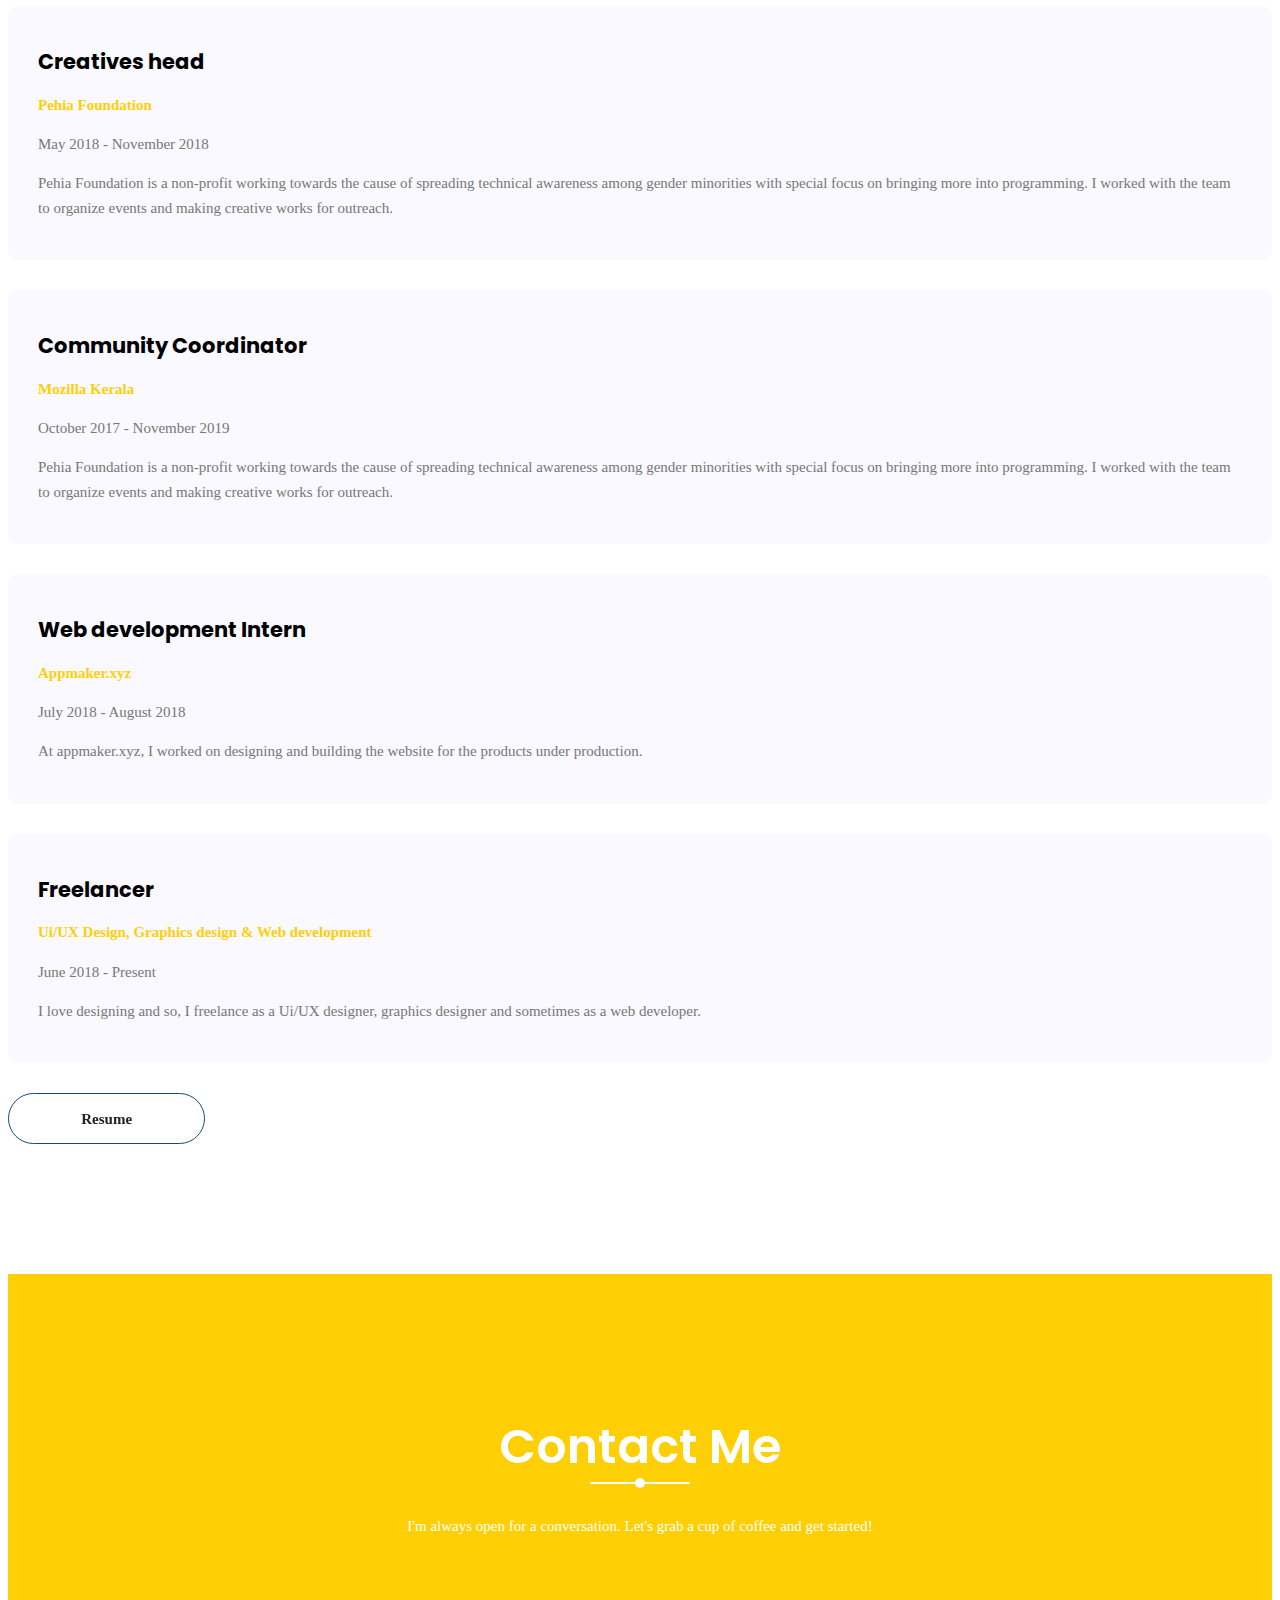
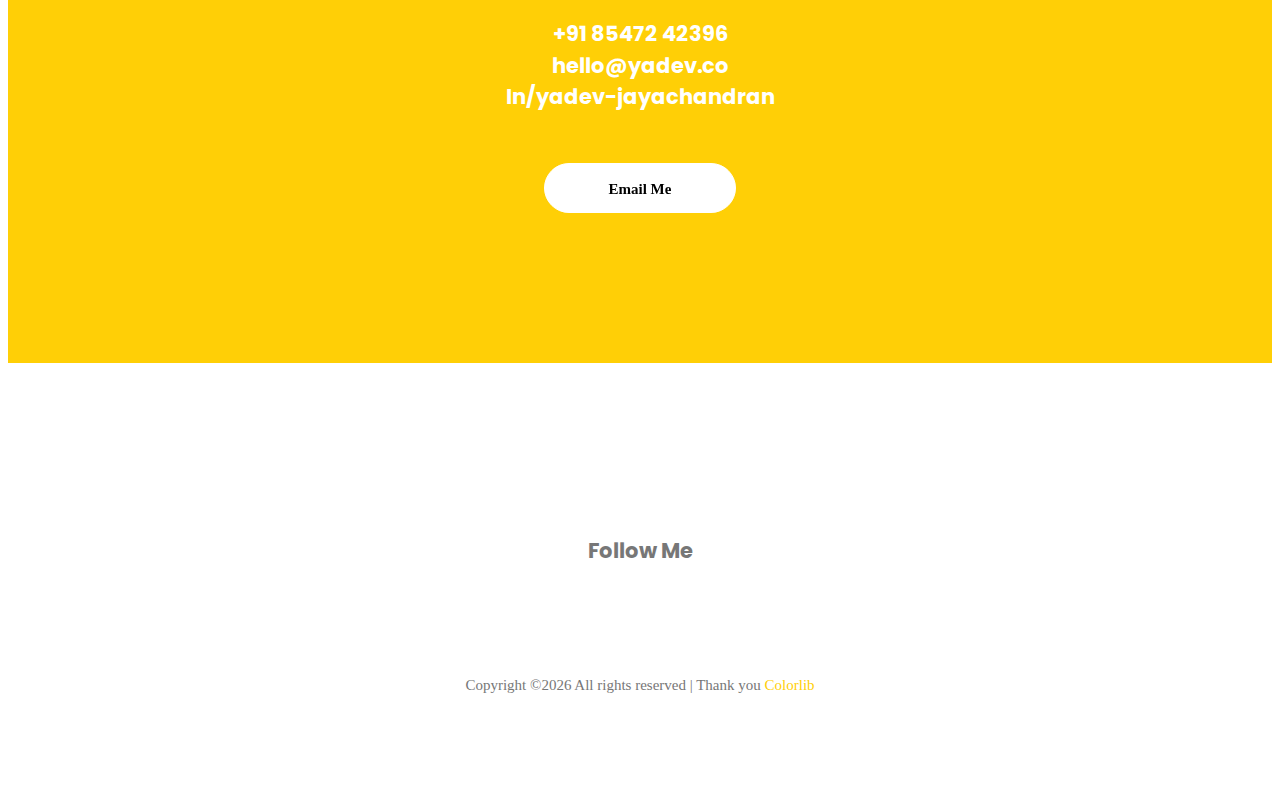
==== commit 3afc4070: "Filter content update" ====
--- a/index.html
+++ b/index.html
@@ -176,9 +176,9 @@
 					<div class="filters">
 						<ul>
 							
-							<li data-filter=".hw">Technology</li>
-							<li data-filter=".code">Design</li>
-							<li data-filter=".design">People</li>
+							<li data-filter=".tech">Technology</li>
+							<li data-filter=".design">Design</li>
+							<li data-filter=".people">People</li>
 							<li class="active" data-filter=".all">All</li>
 							<!-- <li data-filter=".misc">misc</li> -->
 							
@@ -191,7 +191,7 @@
 
 			<div class="filters-content">
 				<div class="row grid">
-					<div class="single-work col-lg-6 col-md-6 col-sm-12 all design misc" data-wow-duration="0.3s">
+					<div class="single-work col-lg-6 col-md-6 col-sm-12 all people misc" data-wow-duration="0.3s">
 						<div class="relative">
 							<div class="thumb">
 								<div class="overlay overlay-bg"></div>
@@ -206,7 +206,7 @@
 					</div>
 
 
-					<div class="single-work col-lg-6 col-md-6 col-sm-12 all hw  " data-wow-duration="0.3s" data-wow-delay="0.2s">
+					<div class="single-work col-lg-6 col-md-6 col-sm-12 all tech  " data-wow-duration="0.3s" data-wow-delay="0.2s">
 						<div class="relative">
 							<div class="thumb">
 								<div class="overlay overlay-bg"></div>
@@ -221,7 +221,7 @@
 					</div>
 
 
-					<div class="single-work col-lg-6 col-md-6 col-sm-12 all hw" data-wow-duration="0.3s" data-wow-delay="0.3s">
+					<div class="single-work col-lg-6 col-md-6 col-sm-12 all tech" data-wow-duration="0.3s" data-wow-delay="0.3s">
 						<div class="relative">
 							<div class="thumb">
 								<div class="overlay overlay-bg"></div>
@@ -239,7 +239,7 @@
 					
 
 
-					<div class="single-work col-lg-6 col-md-6 col-sm-12 all hw " data-wow-duration="0.3s" data-wow-delay="0.4s">
+					<div class="single-work col-lg-6 col-md-6 col-sm-12 all tech " data-wow-duration="0.3s" data-wow-delay="0.4s">
 						<div class="relative">
 							<div class="thumb">
 								<div class="overlay overlay-bg"></div>
@@ -265,7 +265,7 @@
 							<a class="overlay" href="#"></a>
 						</div>
 					</div>
-					<div class="single-work col-lg-6 col-md-6 col-sm-12 all code design  " data-wow-duration="0.3s" data-wow-delay="0.6s">
+					<div class="single-work col-lg-6 col-md-6 col-sm-12 all design tech design  " data-wow-duration="0.3s" data-wow-delay="0.6s">
 						<div class="relative">
 							<div class="thumb">
 								<div class="overlay overlay-bg"></div>
@@ -278,7 +278,7 @@
 							<a class="overlay" href="#"></a>
 						</div>
 					</div>
-					<div class="single-work col-lg-6 col-md-6 col-sm-12 all code design  " data-wow-duration="0.3s" data-wow-delay="0.7s">
+					<div class="single-work col-lg-6 col-md-6 col-sm-12 all tech design  " data-wow-duration="0.3s" data-wow-delay="0.7s">
 						<div class="relative">
 							<div class="thumb">
 								<div class="overlay overlay-bg"></div>
@@ -293,7 +293,7 @@
 					</div>
 
 					
-					<div class="single-work col-lg-6 col-md-6 col-sm-12 all hw  " data-wow-duration="0.3s" data-wow-delay="0.8s">
+					<div class="single-work col-lg-6 col-md-6 col-sm-12 all tech  " data-wow-duration="0.3s" data-wow-delay="0.8s">
 						<div class="relative">
 							<div class="thumb">
 								<div class="overlay overlay-bg"></div>
@@ -311,7 +311,7 @@
 					
 					
 					
-					<div class="single-work col-lg-6 col-md-6 col-sm-12 all hw  " data-wow-duration="0.3s" data-wow-delay="0.9s">
+					<div class="single-work col-lg-6 col-md-6 col-sm-12 all tech  " data-wow-duration="0.3s" data-wow-delay="0.9s">
 						<div class="relative">
 							<div class="thumb">
 								<div class="overlay overlay-bg"></div>
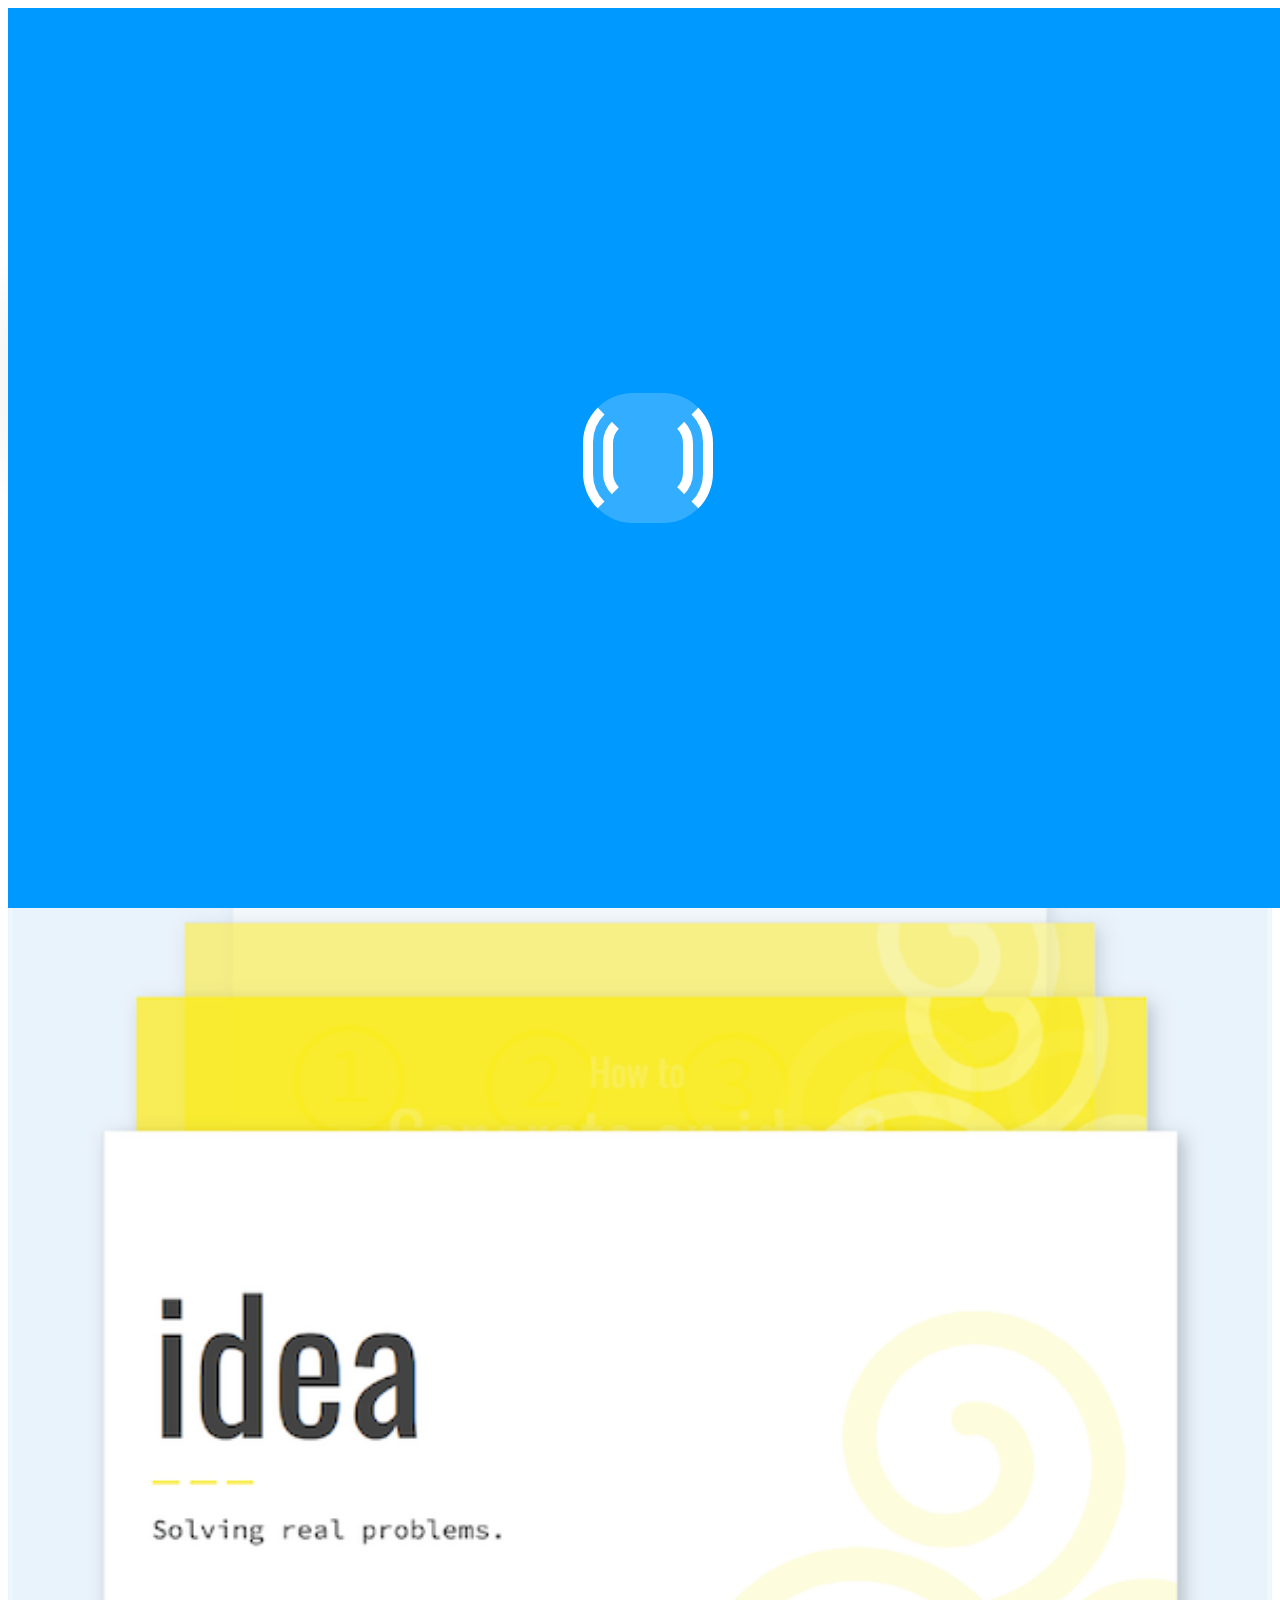
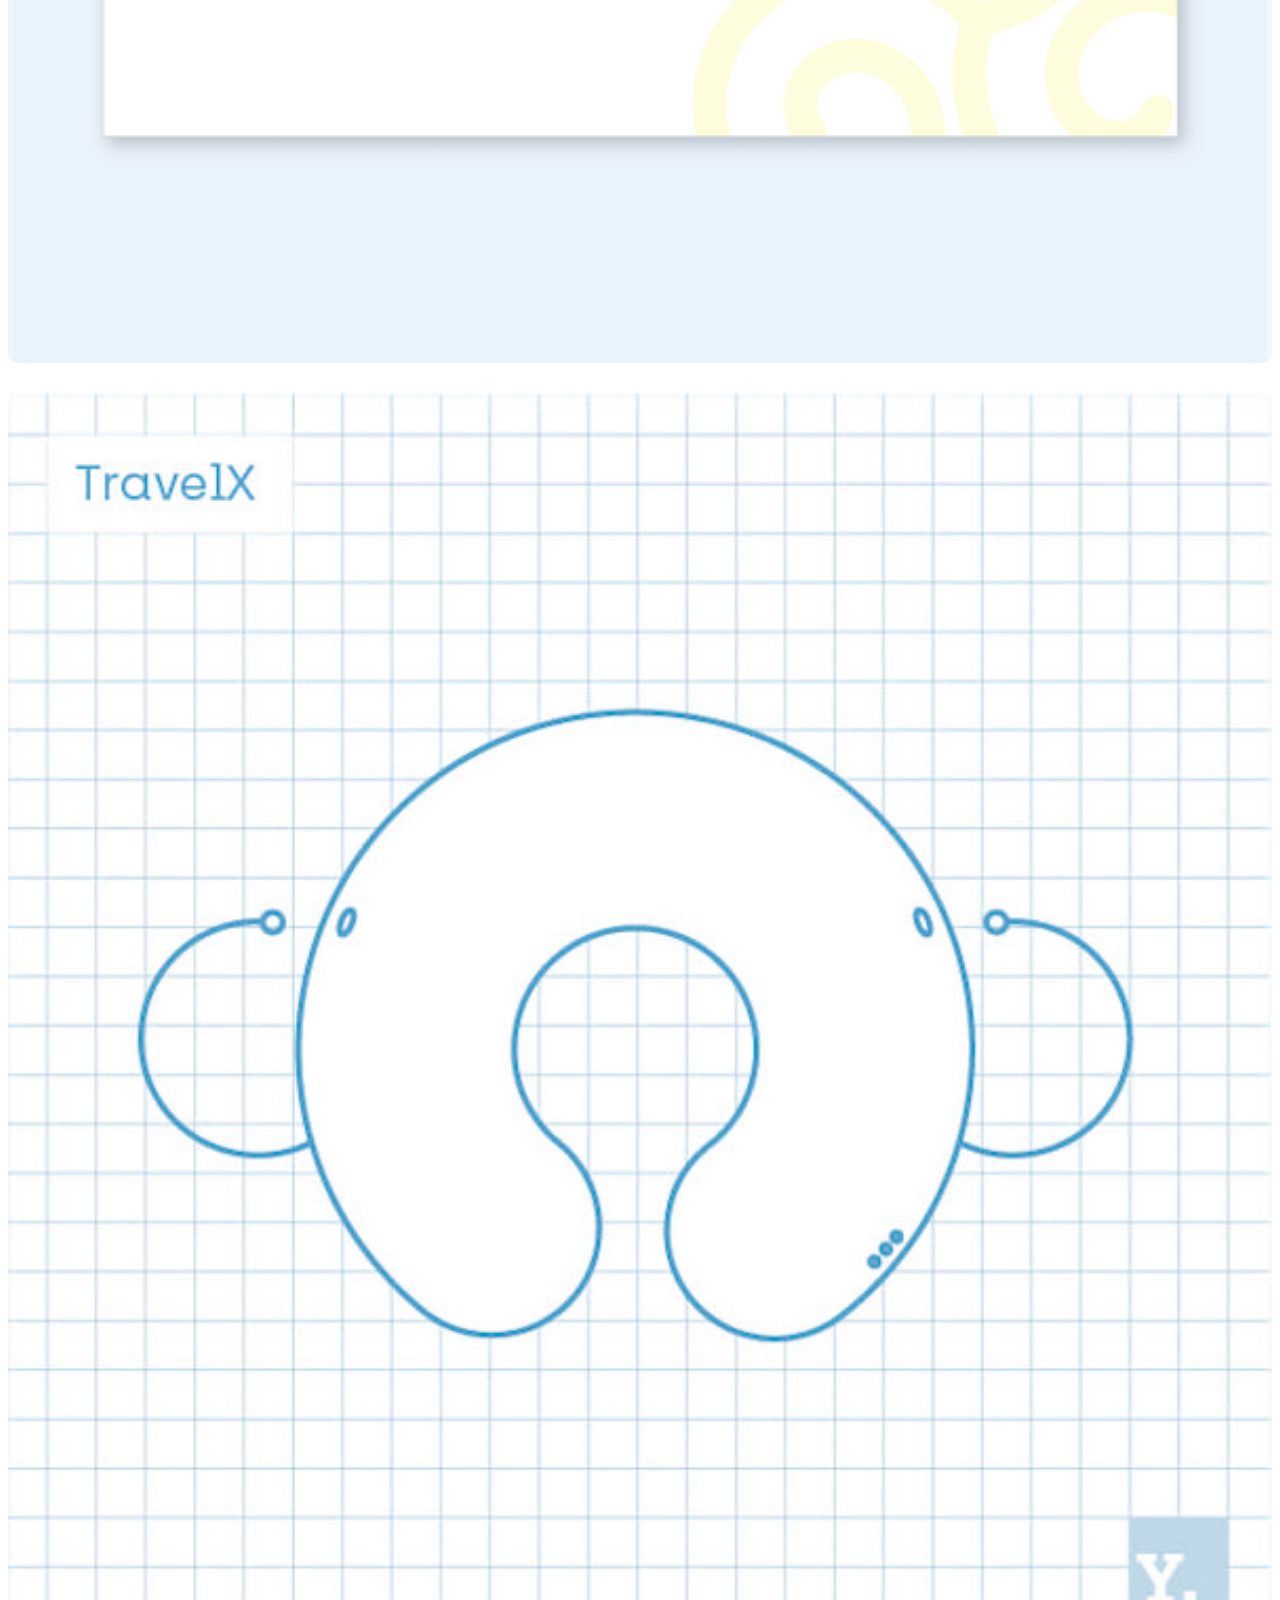
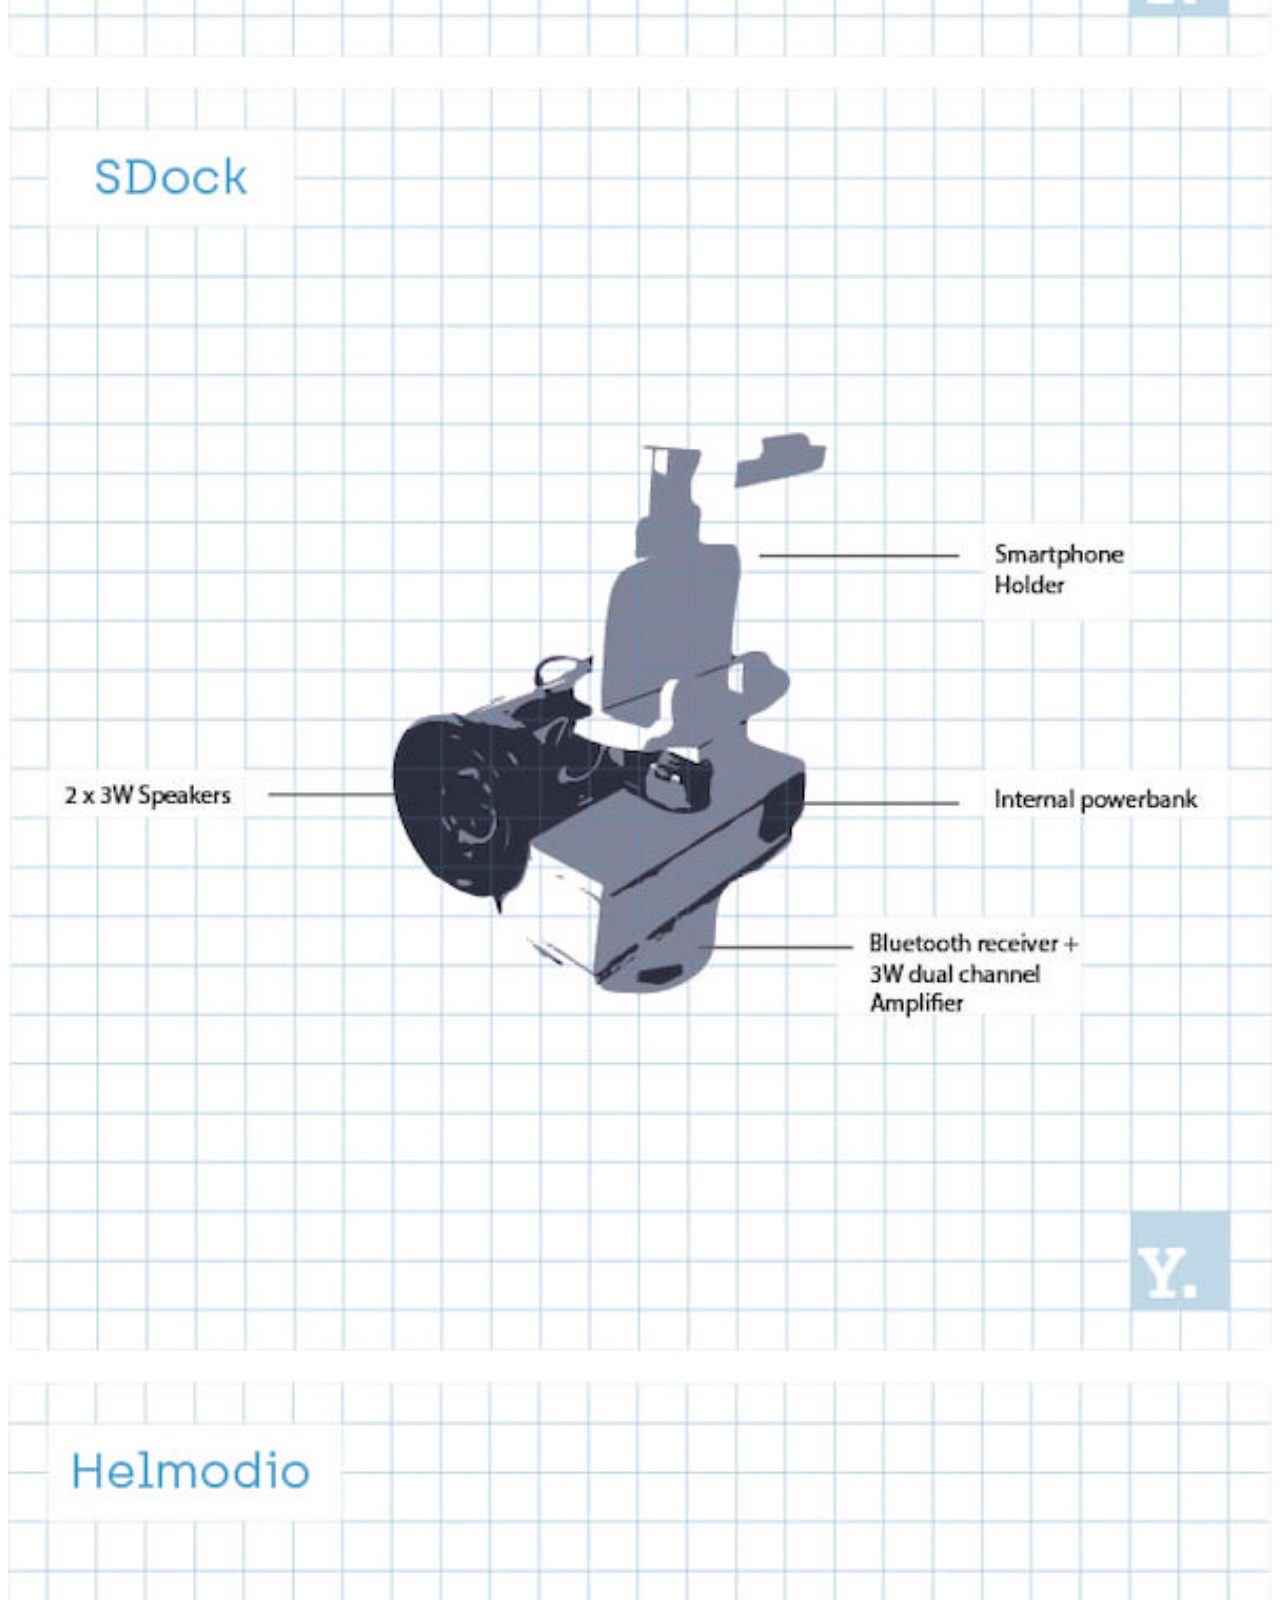
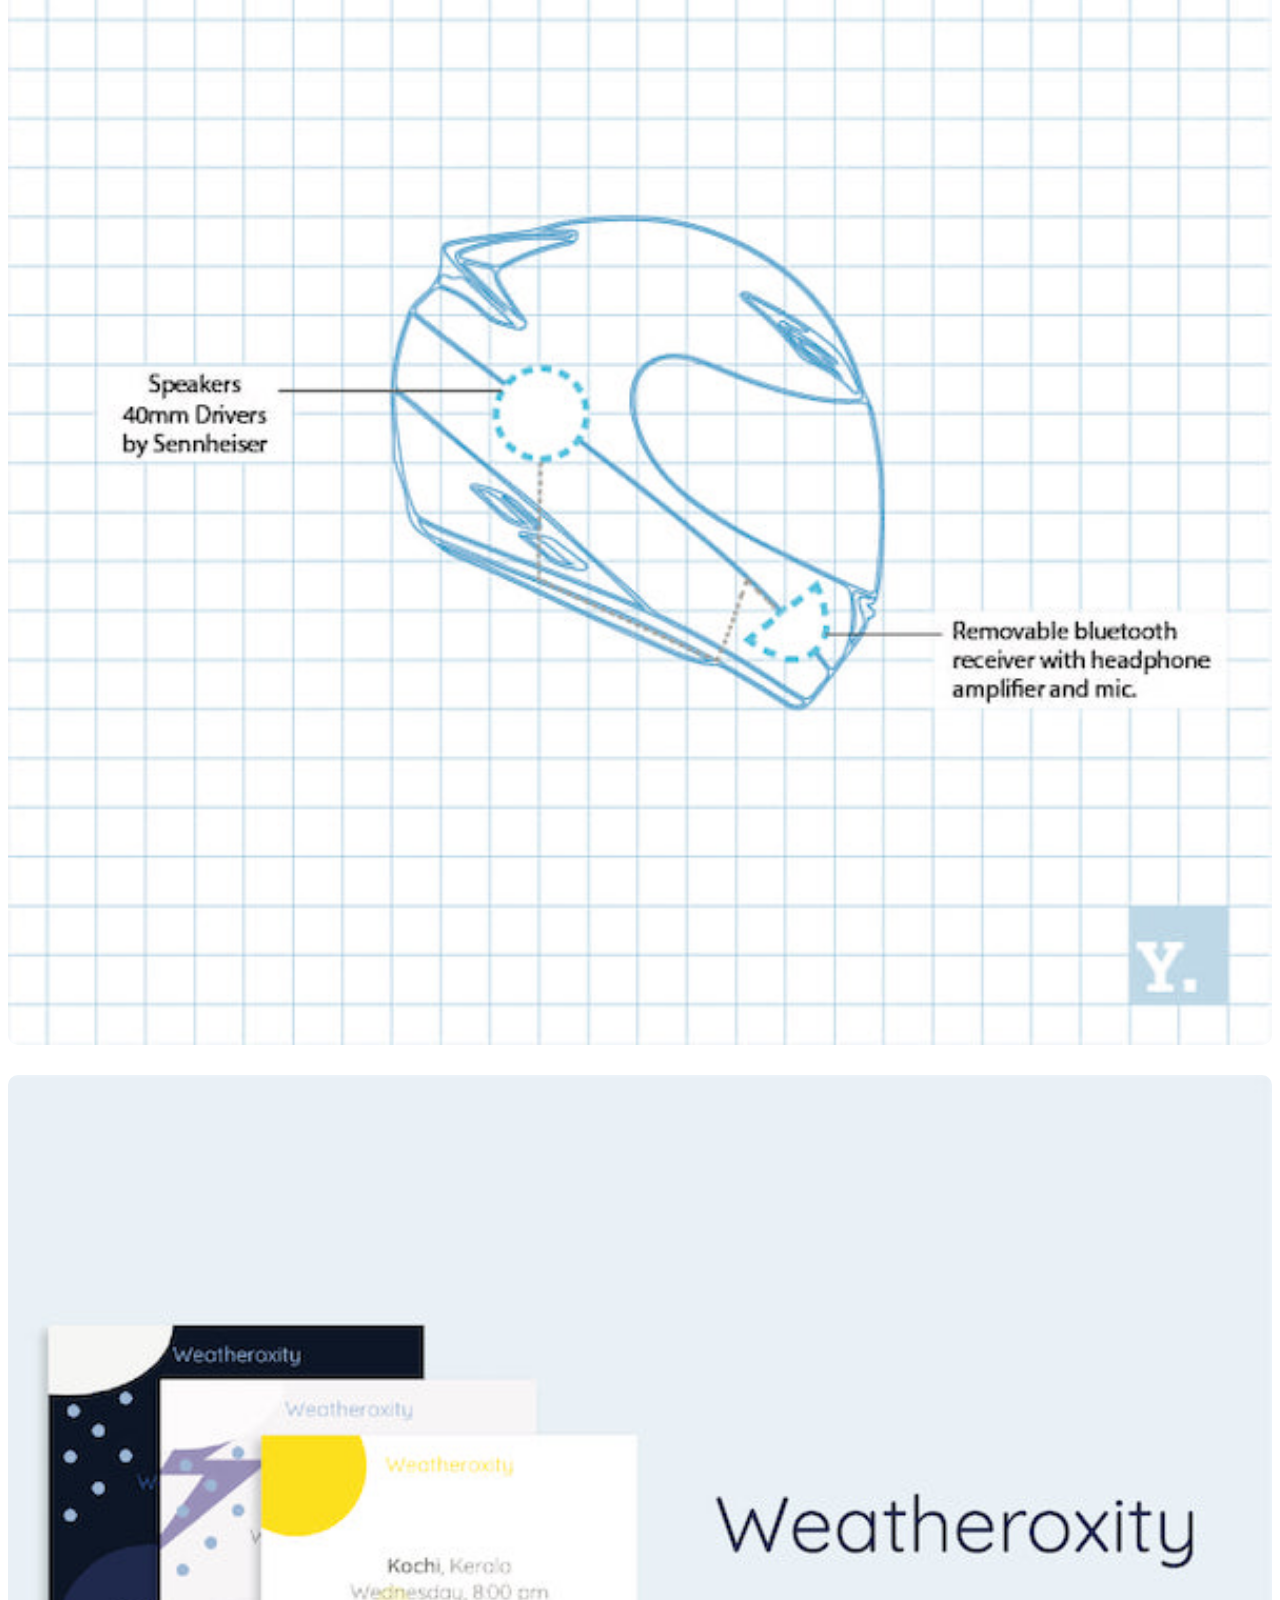
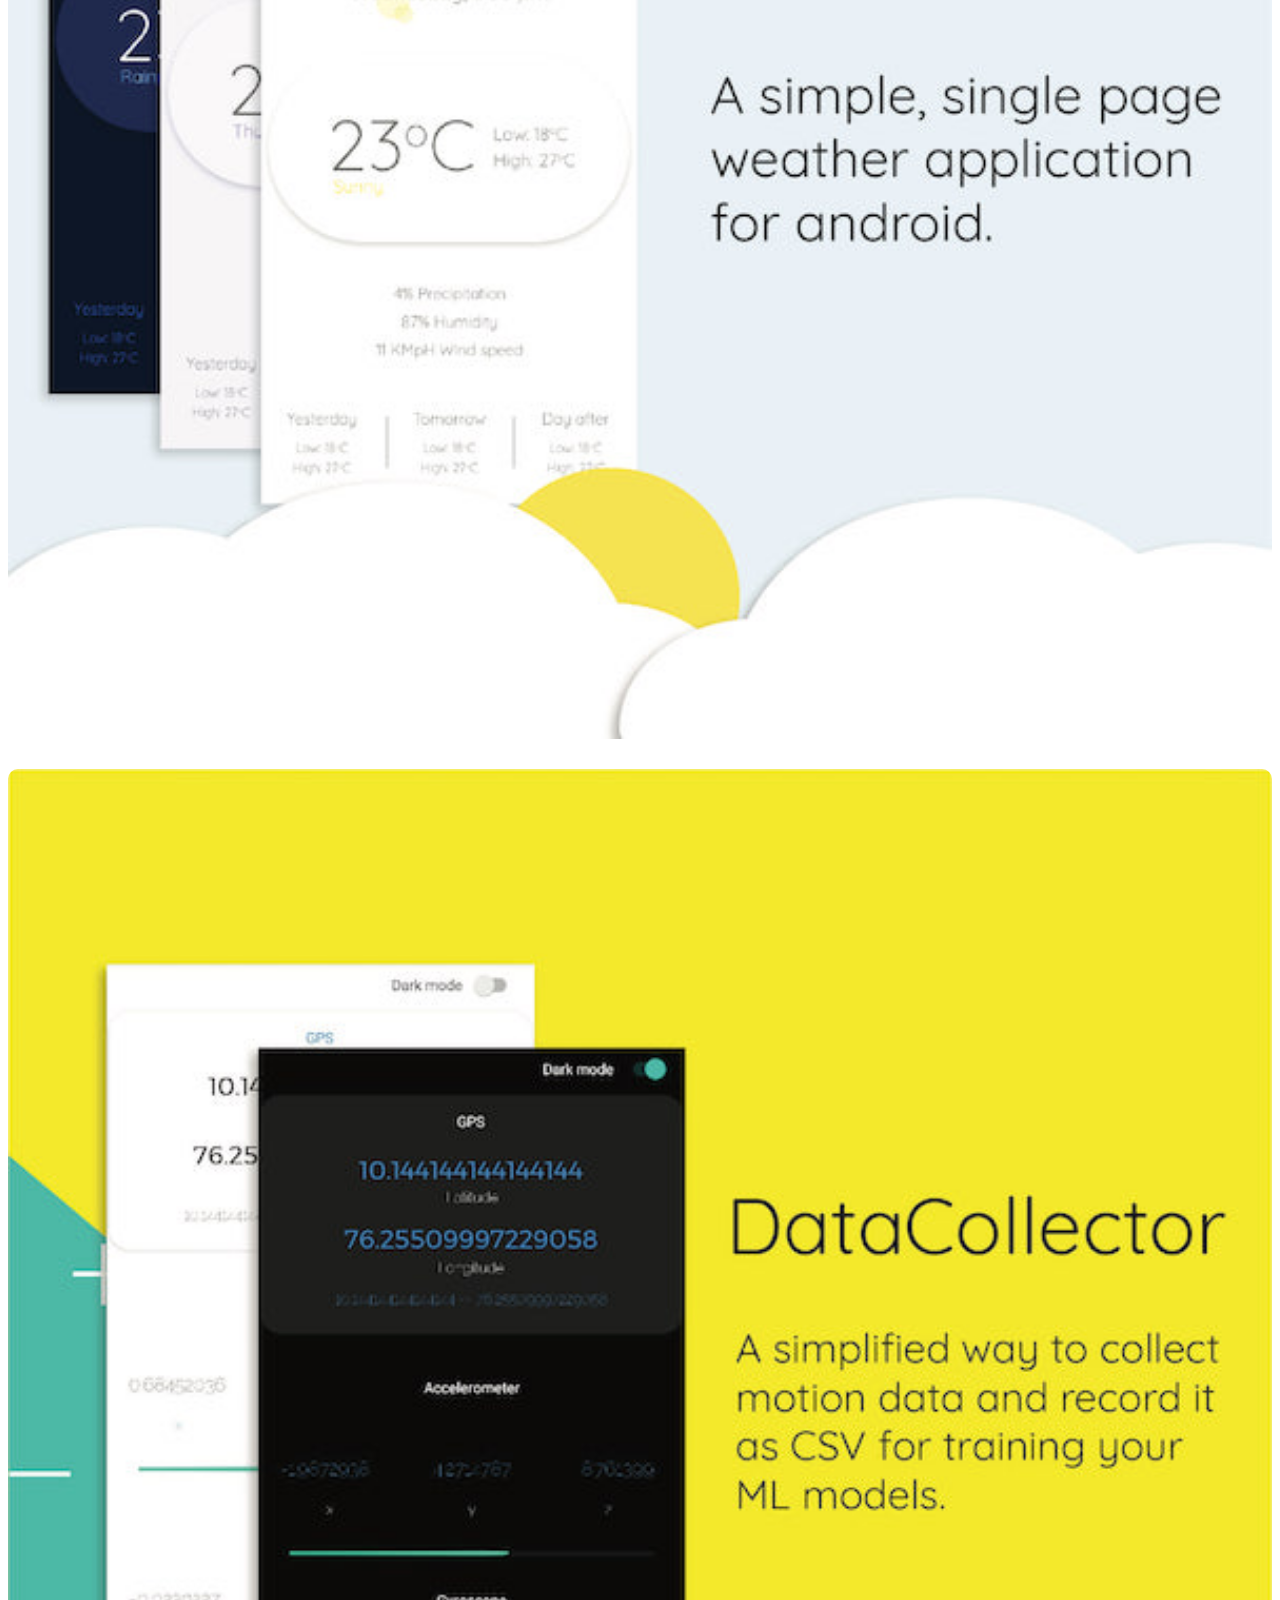
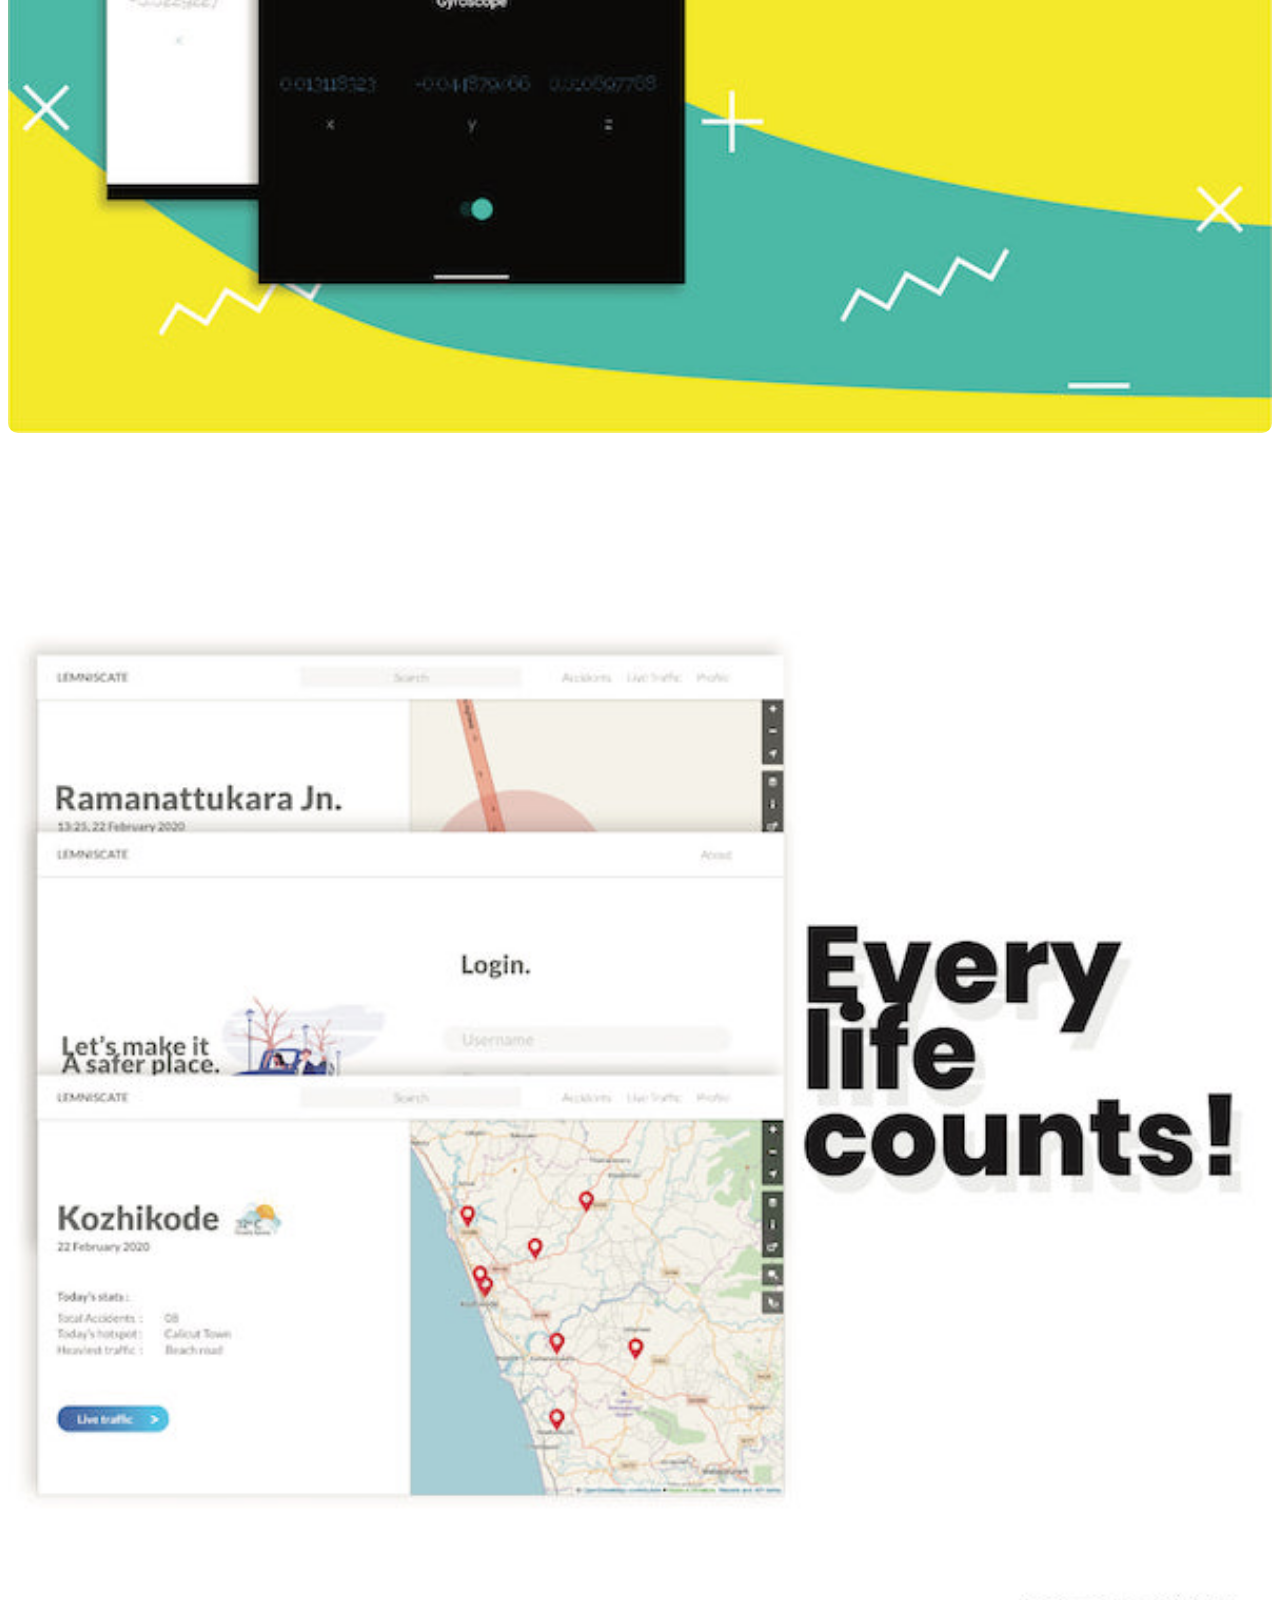
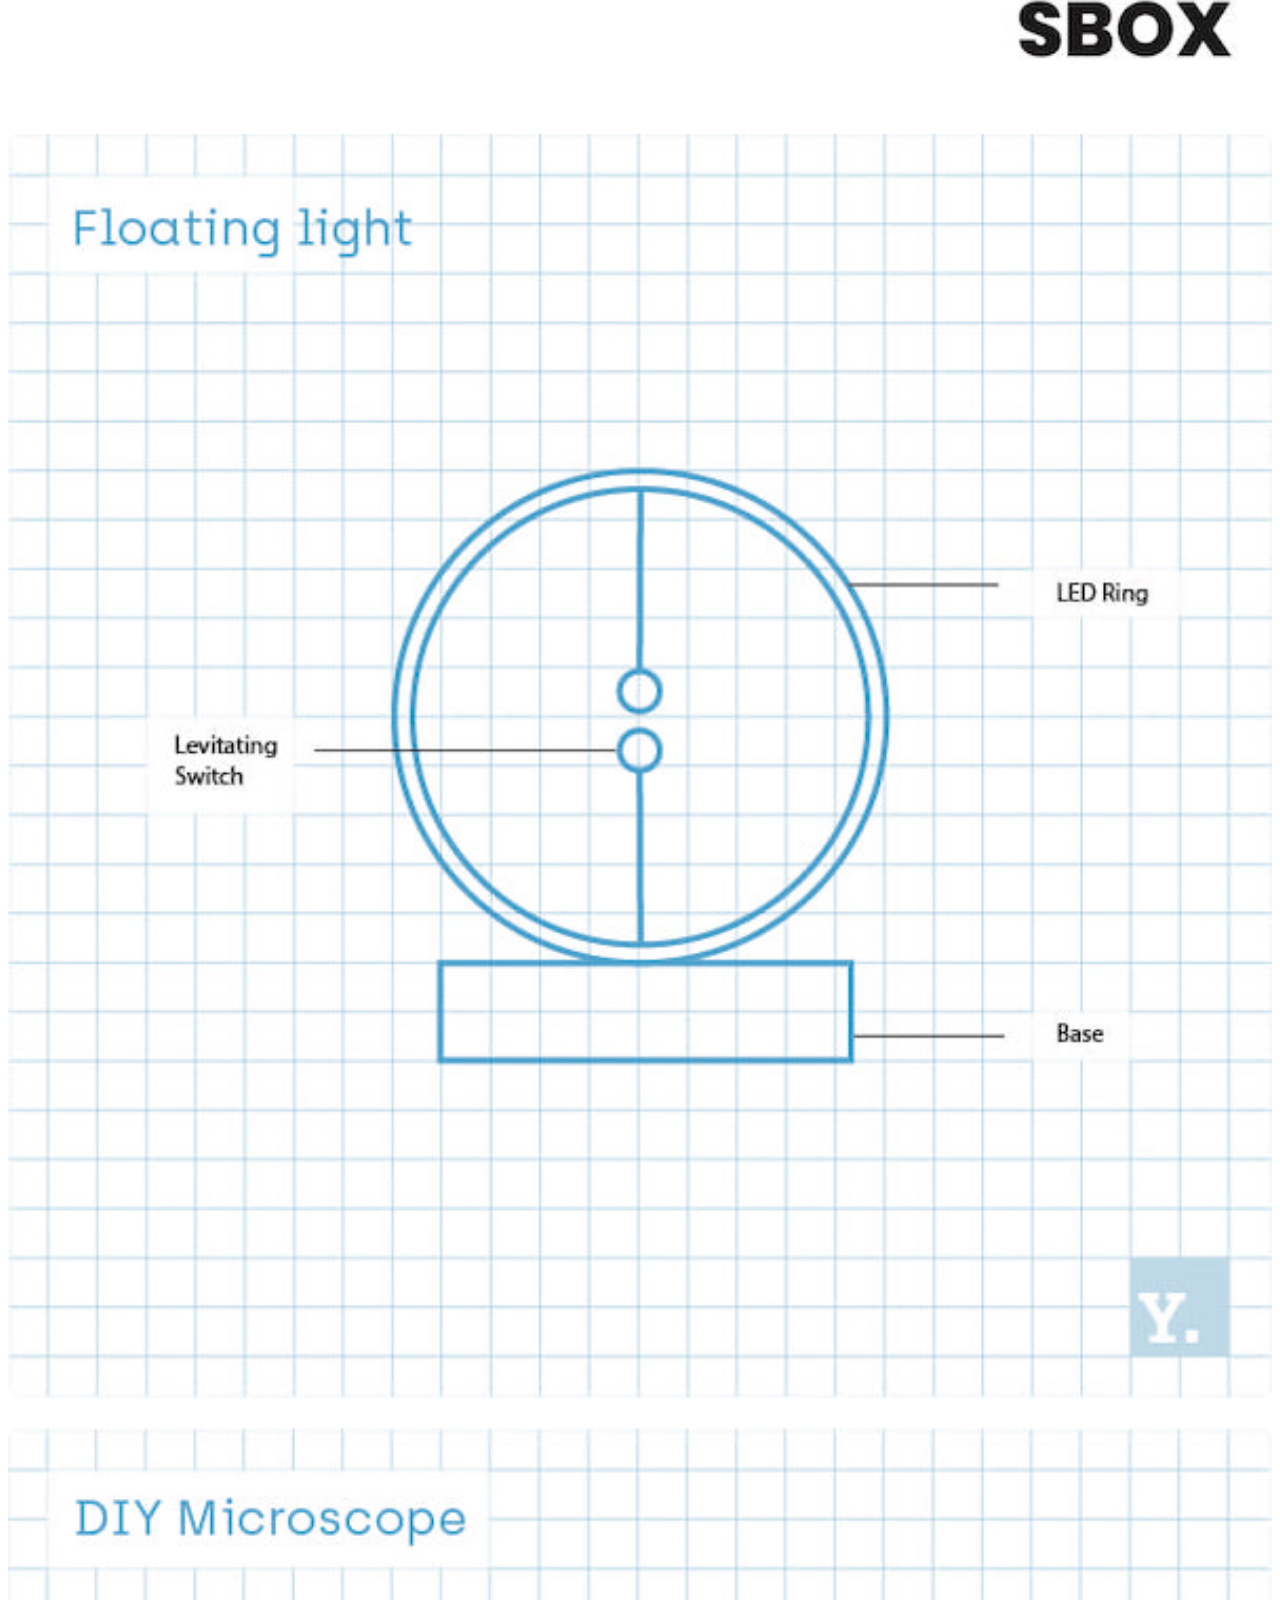
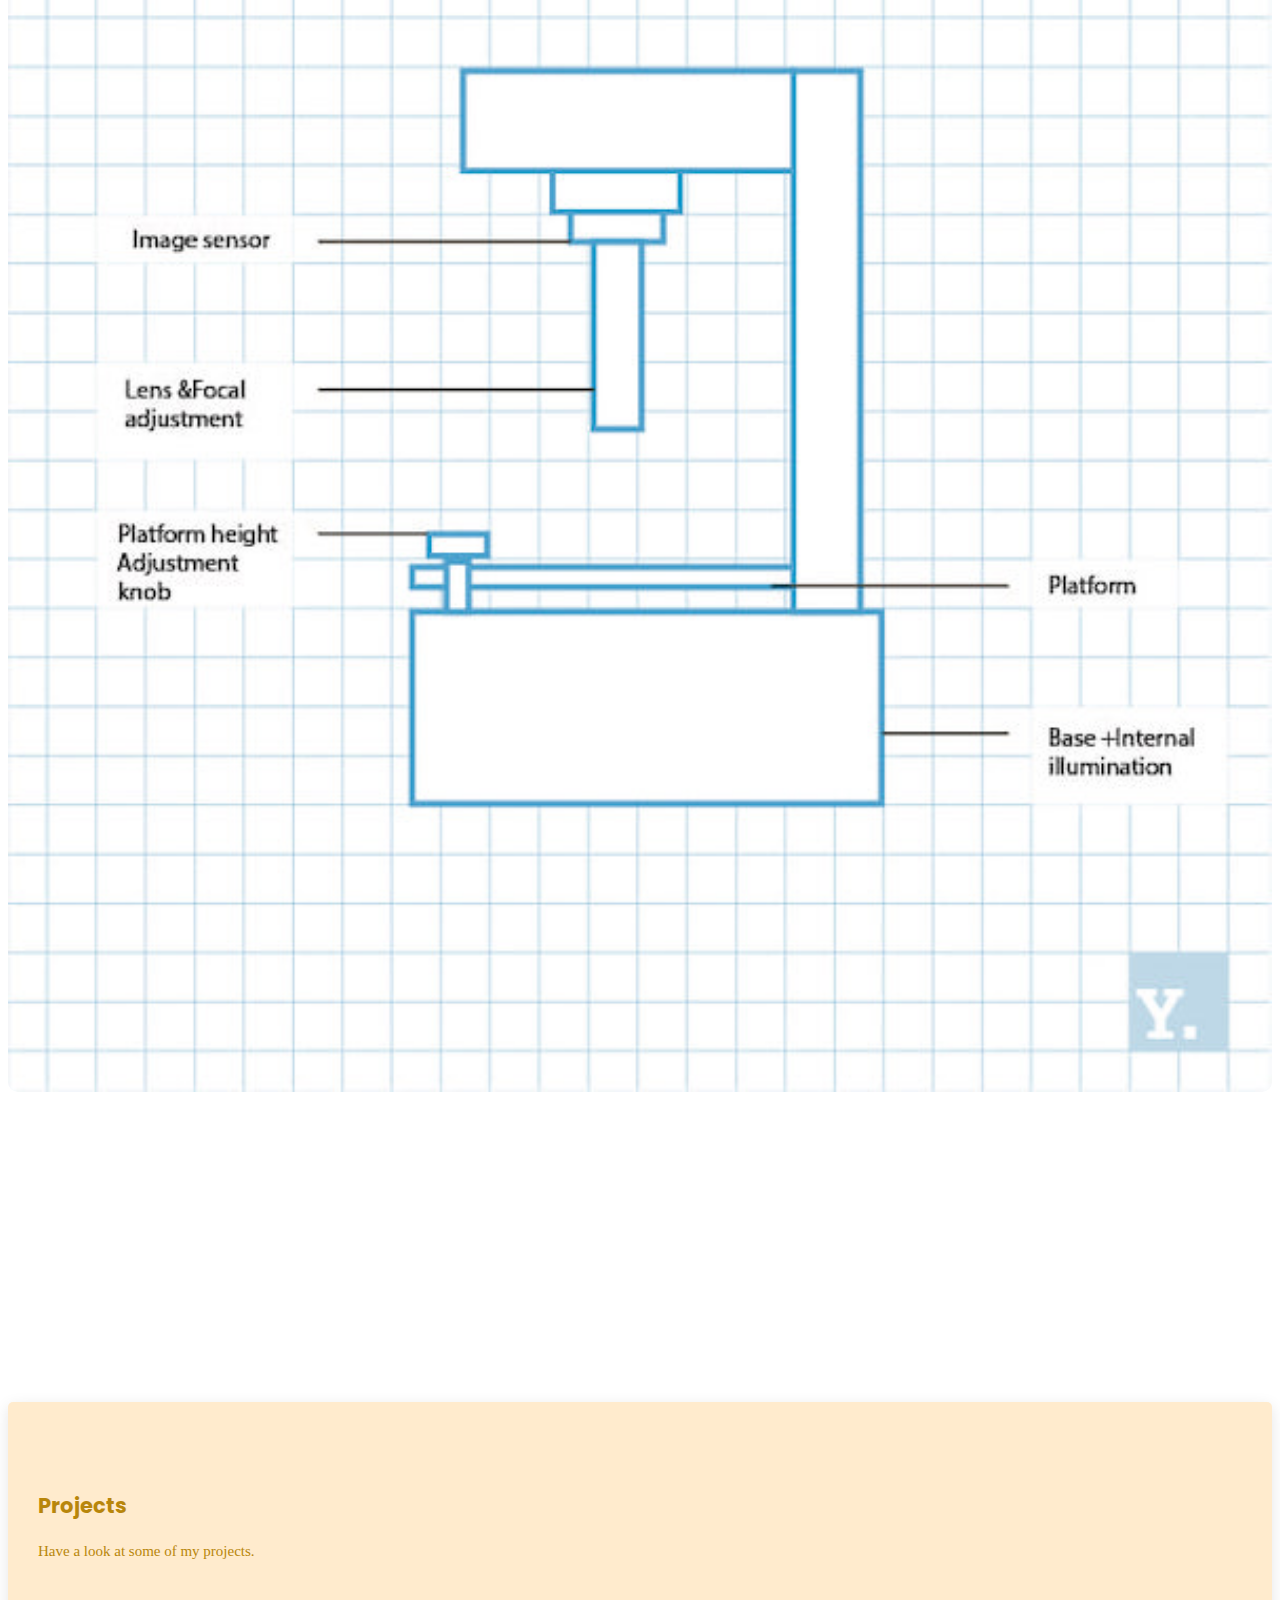
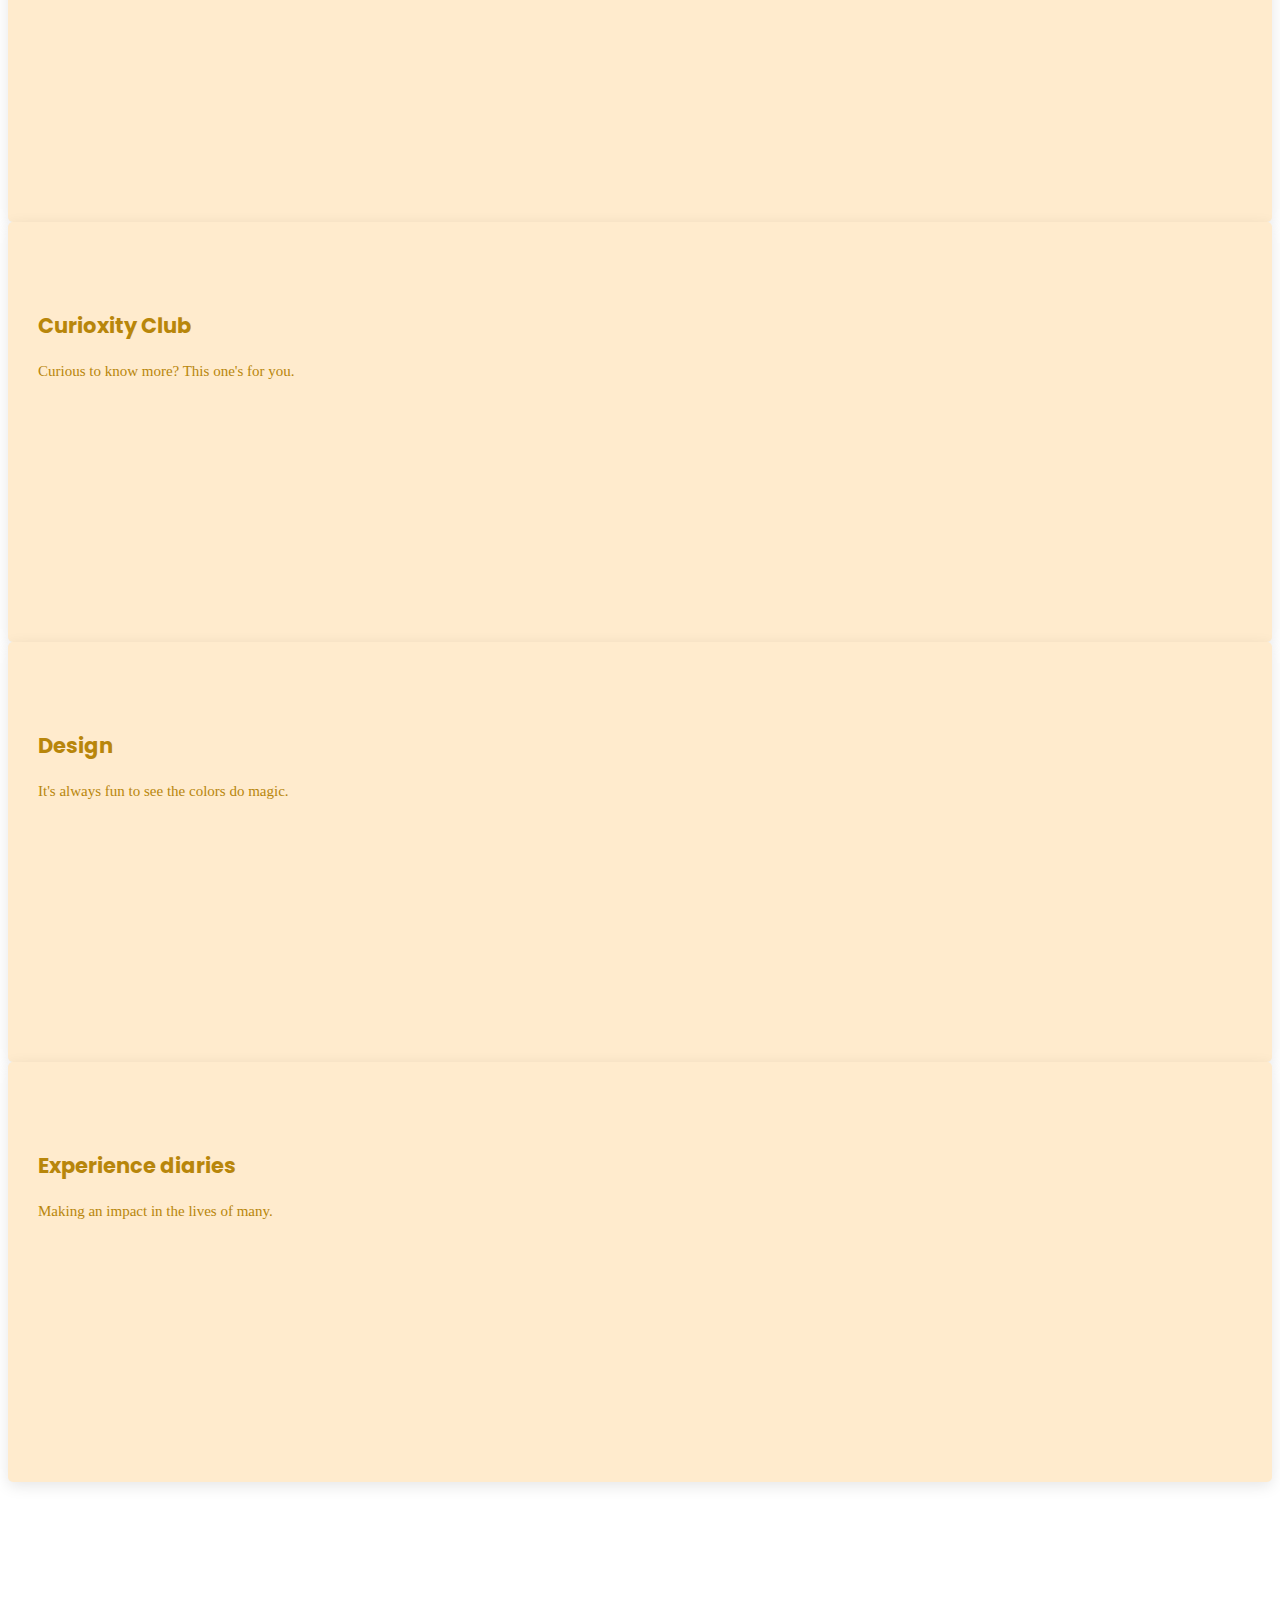
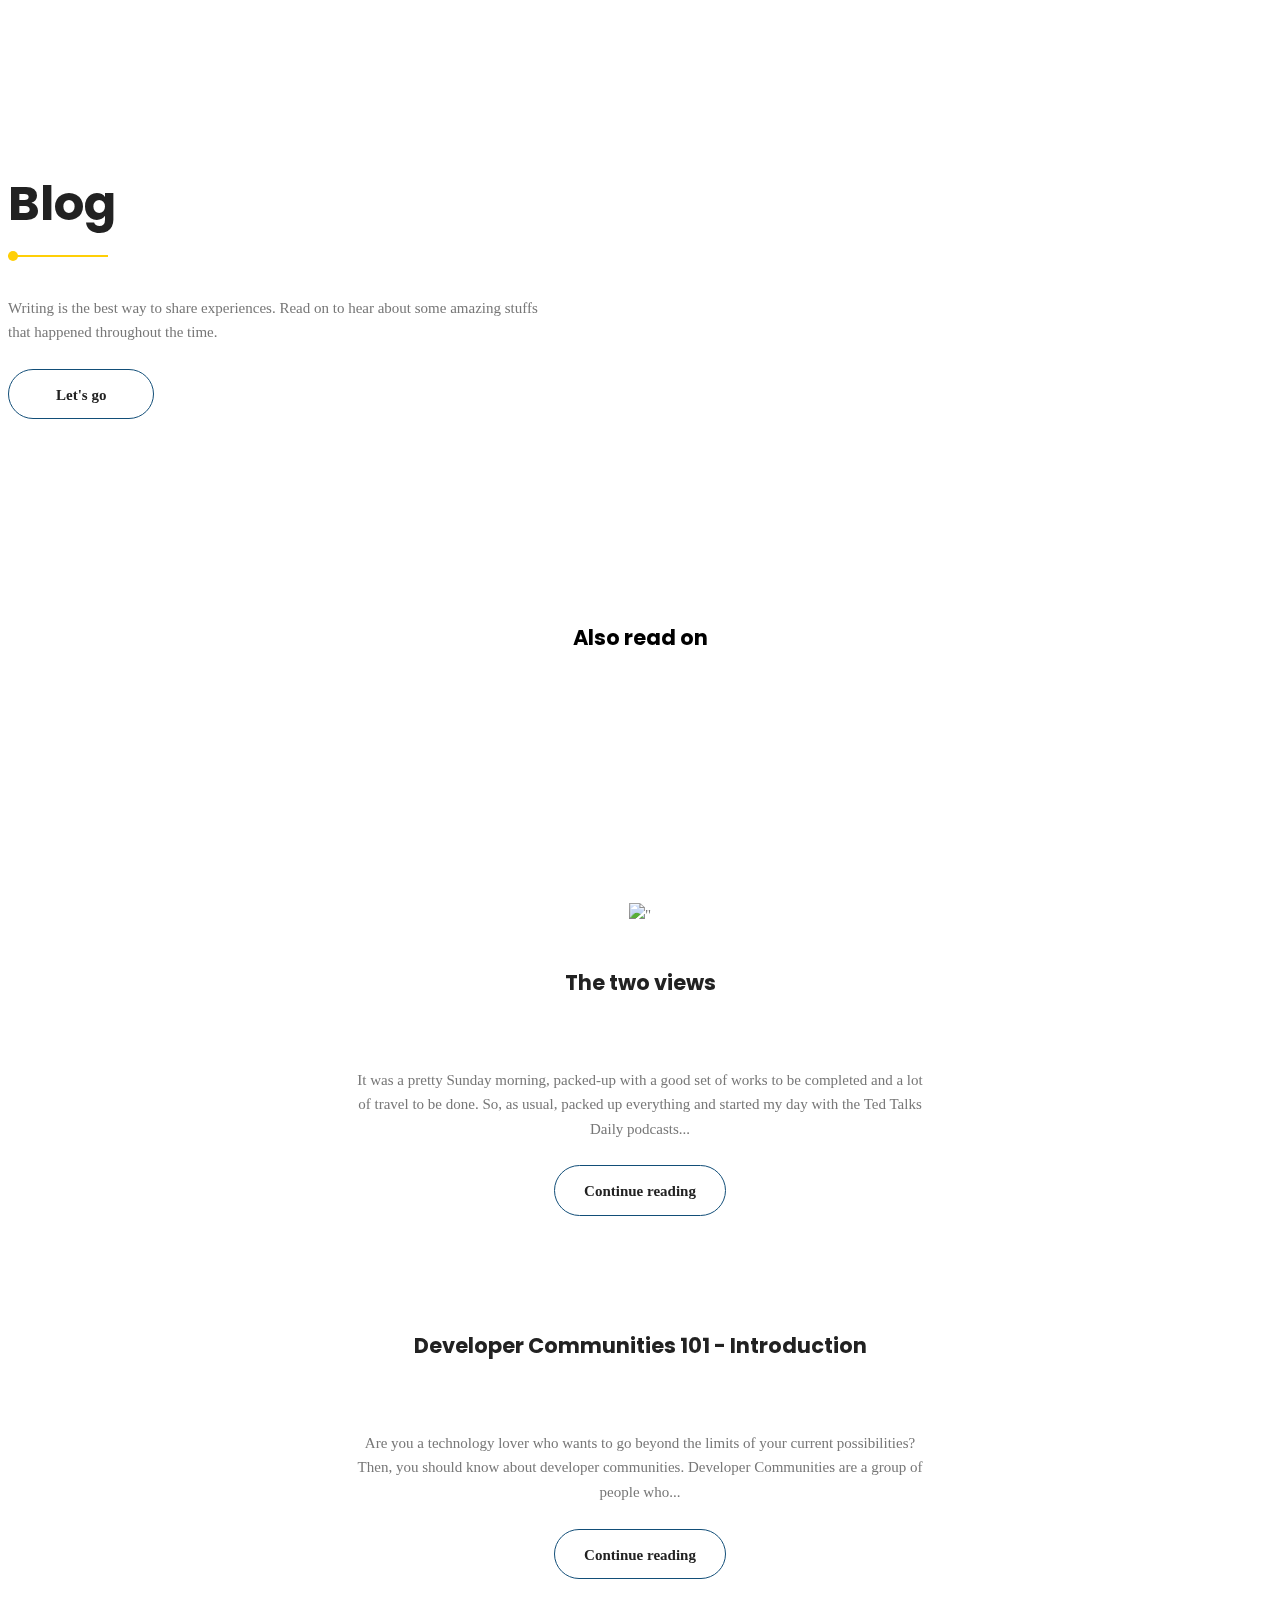
==== commit c87b80c8: "Work area UX update" ====
--- a/index.html
+++ b/index.html
@@ -137,22 +137,22 @@
 				<div class="row align-items-center active-brand-carusel justify-content-start no-gutters">
 					<!-- active-brand-carusel -->
 					<div class="col single-brand">
-						<a href="https://www.behance.net/yadev64" target="_blank"><img class="mx-auto" src="img/brand/b1.png" height="37px" alt=""></a>
+						<a href="https://www.behance.net/yadev64" target="_blank"><img class="mx-auto" src="img/brand/b1.png"  alt="" style="height: 20px; padding-top: 5px;"></a>
 					</div>
 					<div class="col single-brand">
-						<a href="https://www.linkedin.com/in/yadev-jayachandran/" target="_blank"><img class="mx-auto" src="img/brand/b2.png" height="35px" alt=""></a>
+						<a href="https://www.linkedin.com/in/yadev-jayachandran/" target="_blank"><img class="mx-auto" src="img/brand/b2.png" alt="" style="height: 25px;"></a>
 					</div>
 					<div class="col single-brand">
-						<a href="#curioxity" ><img class="mx-auto" src="img/brand/b3.png" height="40px" alt=""></a>
+						<a href="#curioxity" ><img class="mx-auto" src="img/brand/b3.png" alt="" style="height: 25px;"></a>
 					</div>
 					<div class="col single-brand">
-						<a href="https://github.com/yadev64" target="_blank"><img class="mx-auto" src="img/brand/b4.png" height="23px" alt="" ></a>
+						<a href="https://github.com/yadev64" target="_blank"><img class="mx-auto" src="img/brand/b4.png" alt="" style="height: 20px;"></a>
 					</div>
 					<div class="col single-brand">
-						<a href="https://dribbble.com/yadev64" target="_blank"><img class="mx-auto" src="img/brand/b5.png" height="25px" alt=""></a>
+						<a href="https://dribbble.com/yadev64" target="_blank"><img class="mx-auto" src="img/brand/b5.png"  alt="" style="height: 20px;"></a>
 					</div>
 					<div class="col single-brand">
-						<a href="https://medium.com/@yadevjayachandran" target="_blank"><img class="mx-auto" src="img/brand/b6.png" height="33px" alt="" style="border-top-width: 5px; padding-top: 10px;"></a>
+						<a href="https://medium.com/@yadevjayachandran" target="_blank"><img class="mx-auto" src="img/brand/b6.png"  alt="" style="height: 20px;"></a>
 					</div>
 					
 				</div>
@@ -162,7 +162,7 @@
 	<!-- End brands Area -->
 
 	<!-- Start Work Area Area -->
-	<section class="work-area section-gap-top section-gap-bottom-90" id="work">
+	<section class="work-area section-gap-bottom-90" id="work">
 		<div class="container">
 			<div class="row d-flex justify-content-between align-items-end mb-80">
 				<!-- <div class="col-lg-6">
--- a/css/main.css
+++ b/css/main.css
@@ -2007,6 +2007,7 @@
 .nav-menu ul {
   margin: 33px 0 0 0;
   padding: 10px;
+  text-align: justify;
   box-shadow: 0px 0px 30px rgba(127, 137, 161, 0.25);
   background: #fff; }
   .nav-menu ul.dark {
@@ -2215,18 +2216,19 @@
 
 .brand-wrap {
   background: #fff;
-  margin-top: -75px;
+  margin-top: -60px;
   border-radius: 100px;
-  padding: 64px 14px;
+  padding: 45px 14px;
   position: relative;
   z-index: 2;
   box-shadow: 0px 20px 50px rgba(153, 153, 153, 0.2);
   border: 1px solid rgba(214, 214, 214, 0.11); }
   @media (max-width: 991px) {
     .brand-wrap {
-      padding: 40px 0;
-      margin-top: -52px; } }
+      padding: 25px 0;
+      margin-top: -45px; } }
   .brand-wrap .owl-carousel .owl-item img {
+    /* height: 20px; */
     width: auto !important; }
   .brand-wrap .single-brand {
     /* text-align: center;
@@ -2246,6 +2248,7 @@
       -ms-filter: grayscale(0%);
       -o-filter: grayscale(0%);
       filter: grayscale(0%);
+      transform: scale(1.05);
       opacity: 1; }
 
 /*-------- Start About Area ------------*/
@@ -2281,16 +2284,20 @@
   .work-area .section-title {
     margin-bottom: 0; }
   .work-area .filters {
-    text-align: center; }
+    text-align: center; 
+  margin-top: 50px;}
     @media (max-width: 991px) {
       .work-area .filters {
-        margin-top: 40px; } }
+        margin-top: 20px; } }
+        @media (max-width: 450px) {
+          .work-area .filters {
+            margin-top: 20px; } }
     .work-area .filters ul {
       padding: 0;
       text-align: center; }
       @media (max-width: 991px) {
         .work-area .filters ul {
-          text-align: left; } }
+          text-align: center; } }
       .work-area .filters ul li {
         list-style: none;
         display: inline-block;
@@ -2299,6 +2306,22 @@
         position: relative;
         text-transform: capitalize;
         font-size: 25px; }
+        @media (max-width: 450px) {
+          .work-area .filters ul li {
+            font-size: 10px;
+            padding: 10px; } }
+            @media (max-width: 770px) {
+              .work-area .filters ul li {
+                font-size: 15px;
+                padding: 15px; } }
+                @media (max-width: 991px) {
+                  .work-area .filters ul li {
+                    font-size: 20px;
+                    padding: 20px; } }
+                @media (max-width: 350px) {
+                  .work-area .filters ul li {
+                    font-size: 10px;
+                    padding: 7px; } }
         .work-area .filters ul li:last-child {
           padding-right: 0; }
         @media (max-width: 991px) {
@@ -2328,6 +2351,7 @@
     /* box-shadow: 0 4px 8px 0 rgba(0, 162, 255, 0.52), 0 6px 20px 0 rgba(0, 255, 149, 0.59); */
     box-shadow:  0 20px 50px  rgba(8, 112, 184, 0.7);
     opacity: 0;
+    z-index: 2;
     border-radius: 5px;
     -webkit-transition: all 0.3s ease 0s;
     -moz-transition: all 0.3s ease 0s;
@@ -2340,9 +2364,11 @@
     height: 100%;
     transition: .5s ease;
     backface-visibility: hidden; }
+    
   .single-work .middle {
     transition: .5s ease;
     opacity: 0;
+    z-index: 3;
     position: absolute;
     top: 50%;
     left: 50%;
@@ -2362,8 +2388,13 @@
     .single-work .middle .cat {
       font-size: 15px;
       color: #fff; }
+      .single-work:hover .image {
+        transform: scale(1.04);
+      filter: blur(5px); }
   .single-work:hover .thumb .overlay-bg {
-    opacity: .80; }
+    opacity: .80;
+    transform: scale(1.05); }
+    
   .single-work:hover .middle {
     opacity: 1; }
 
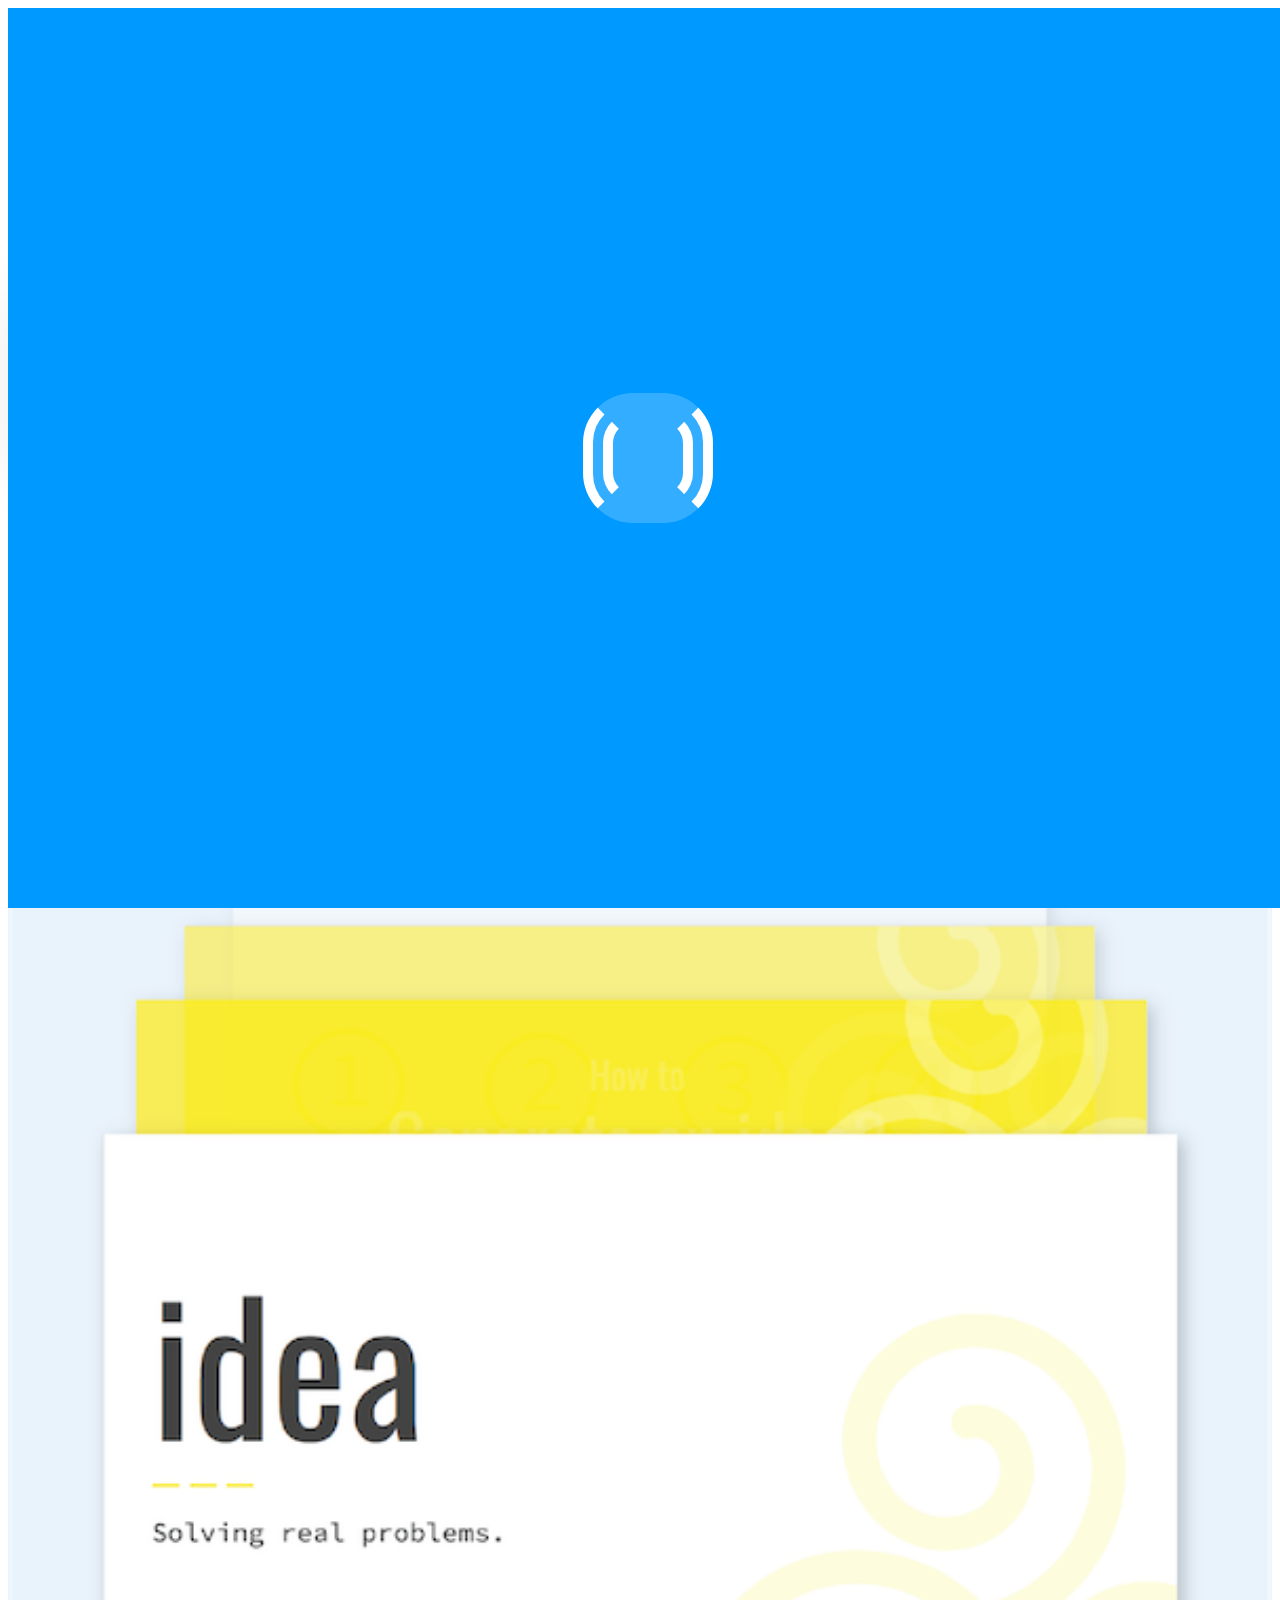
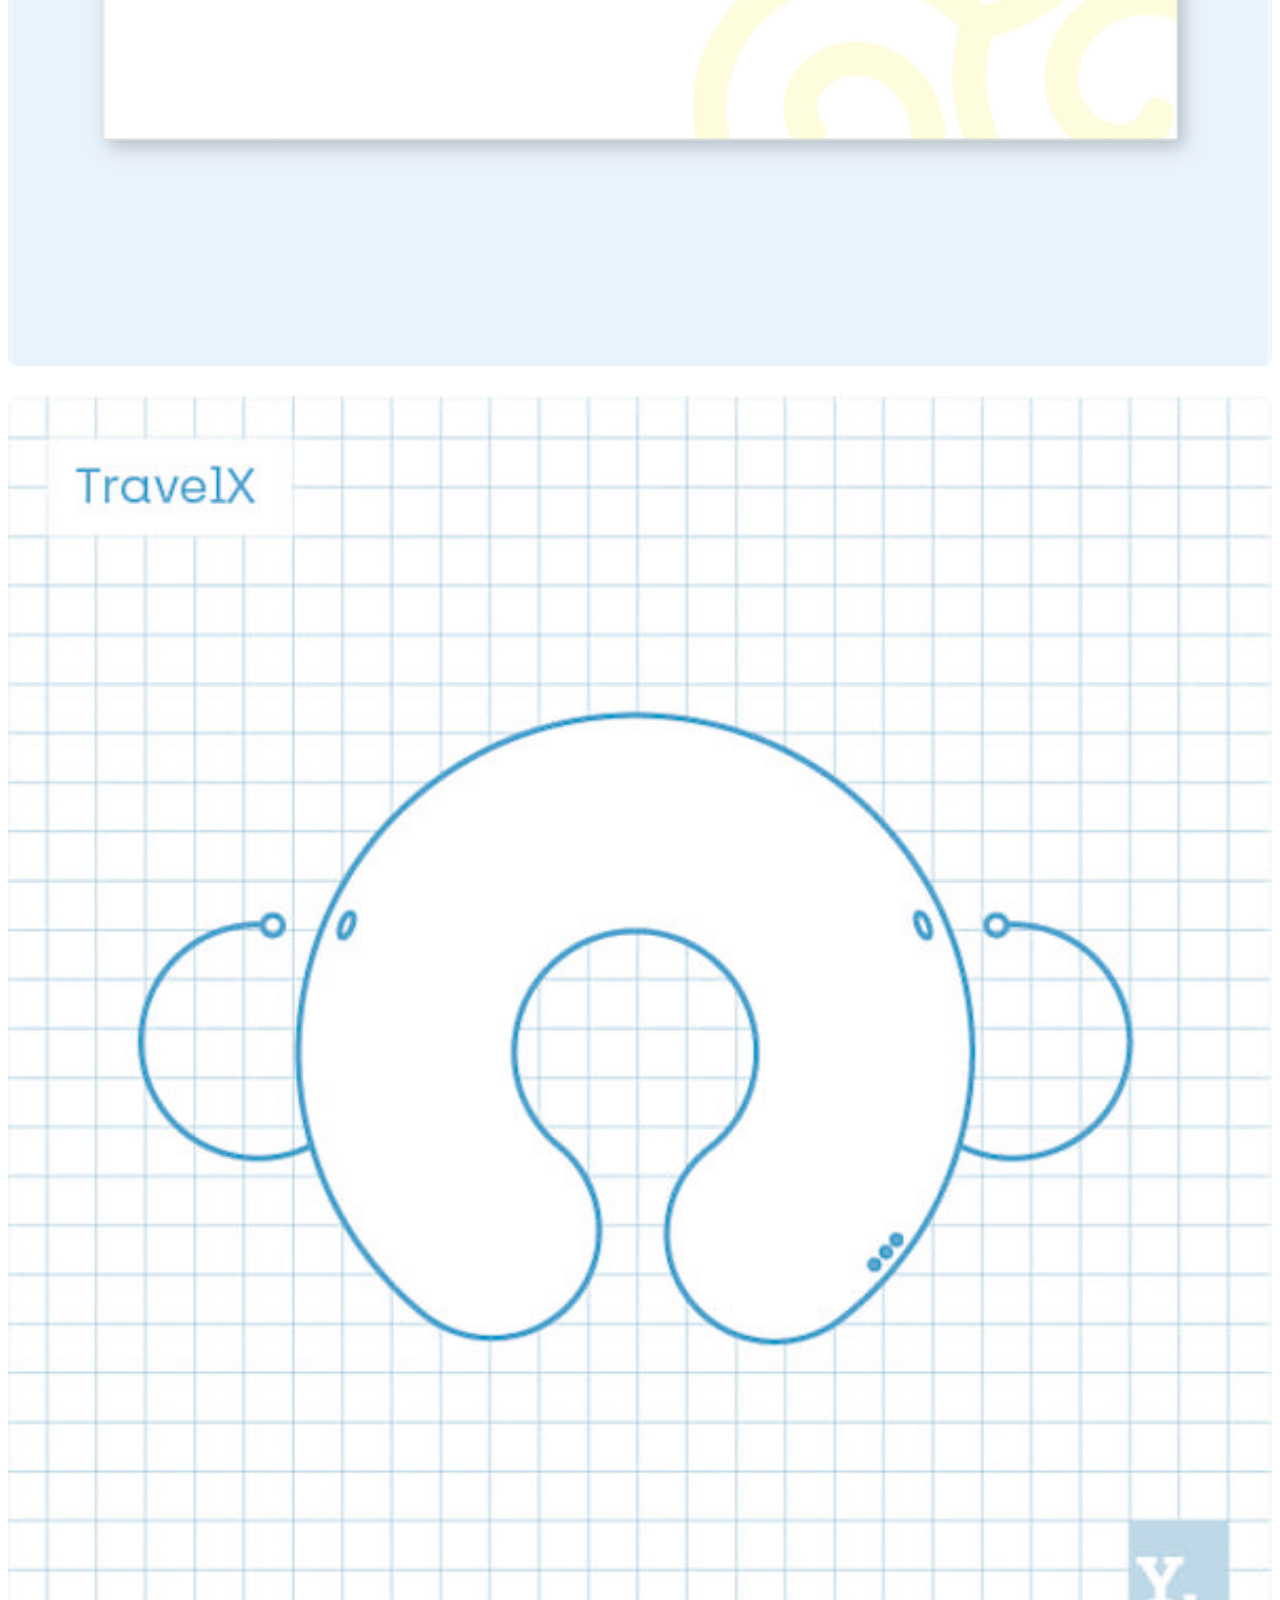
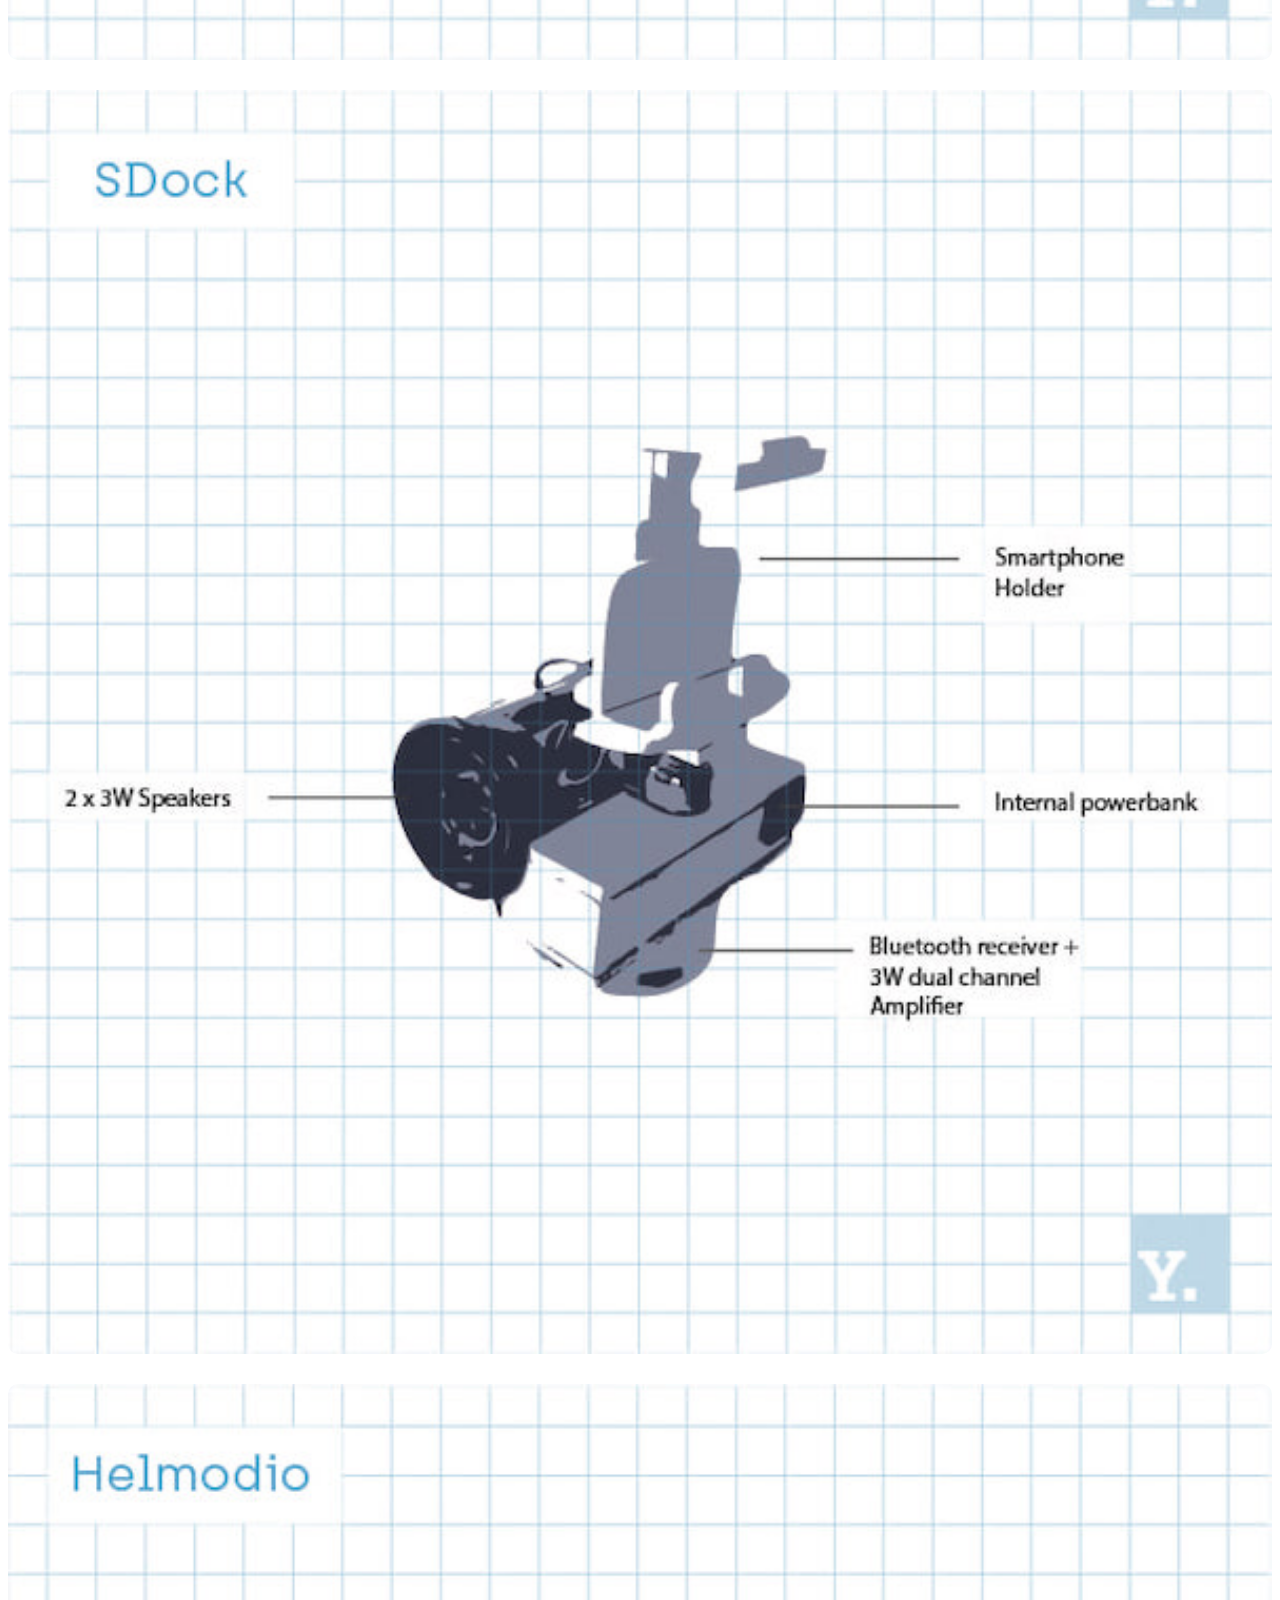
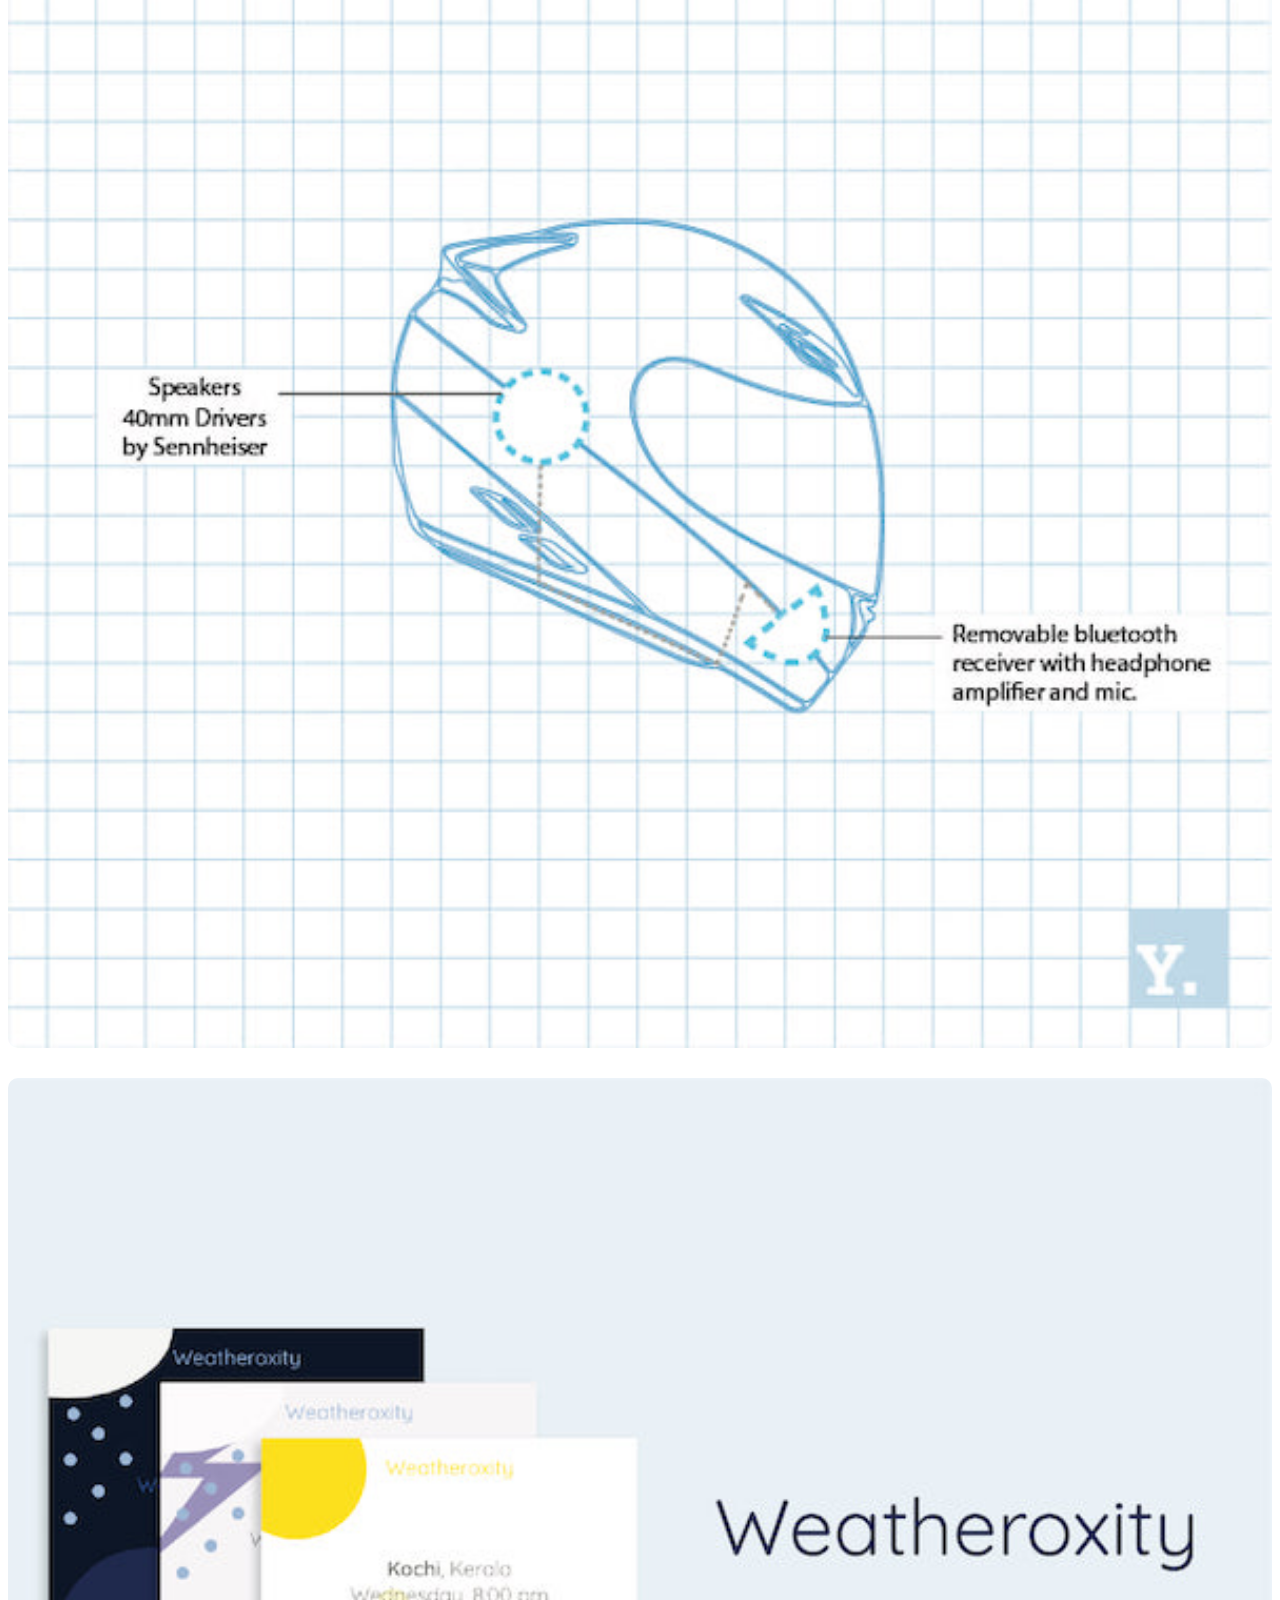
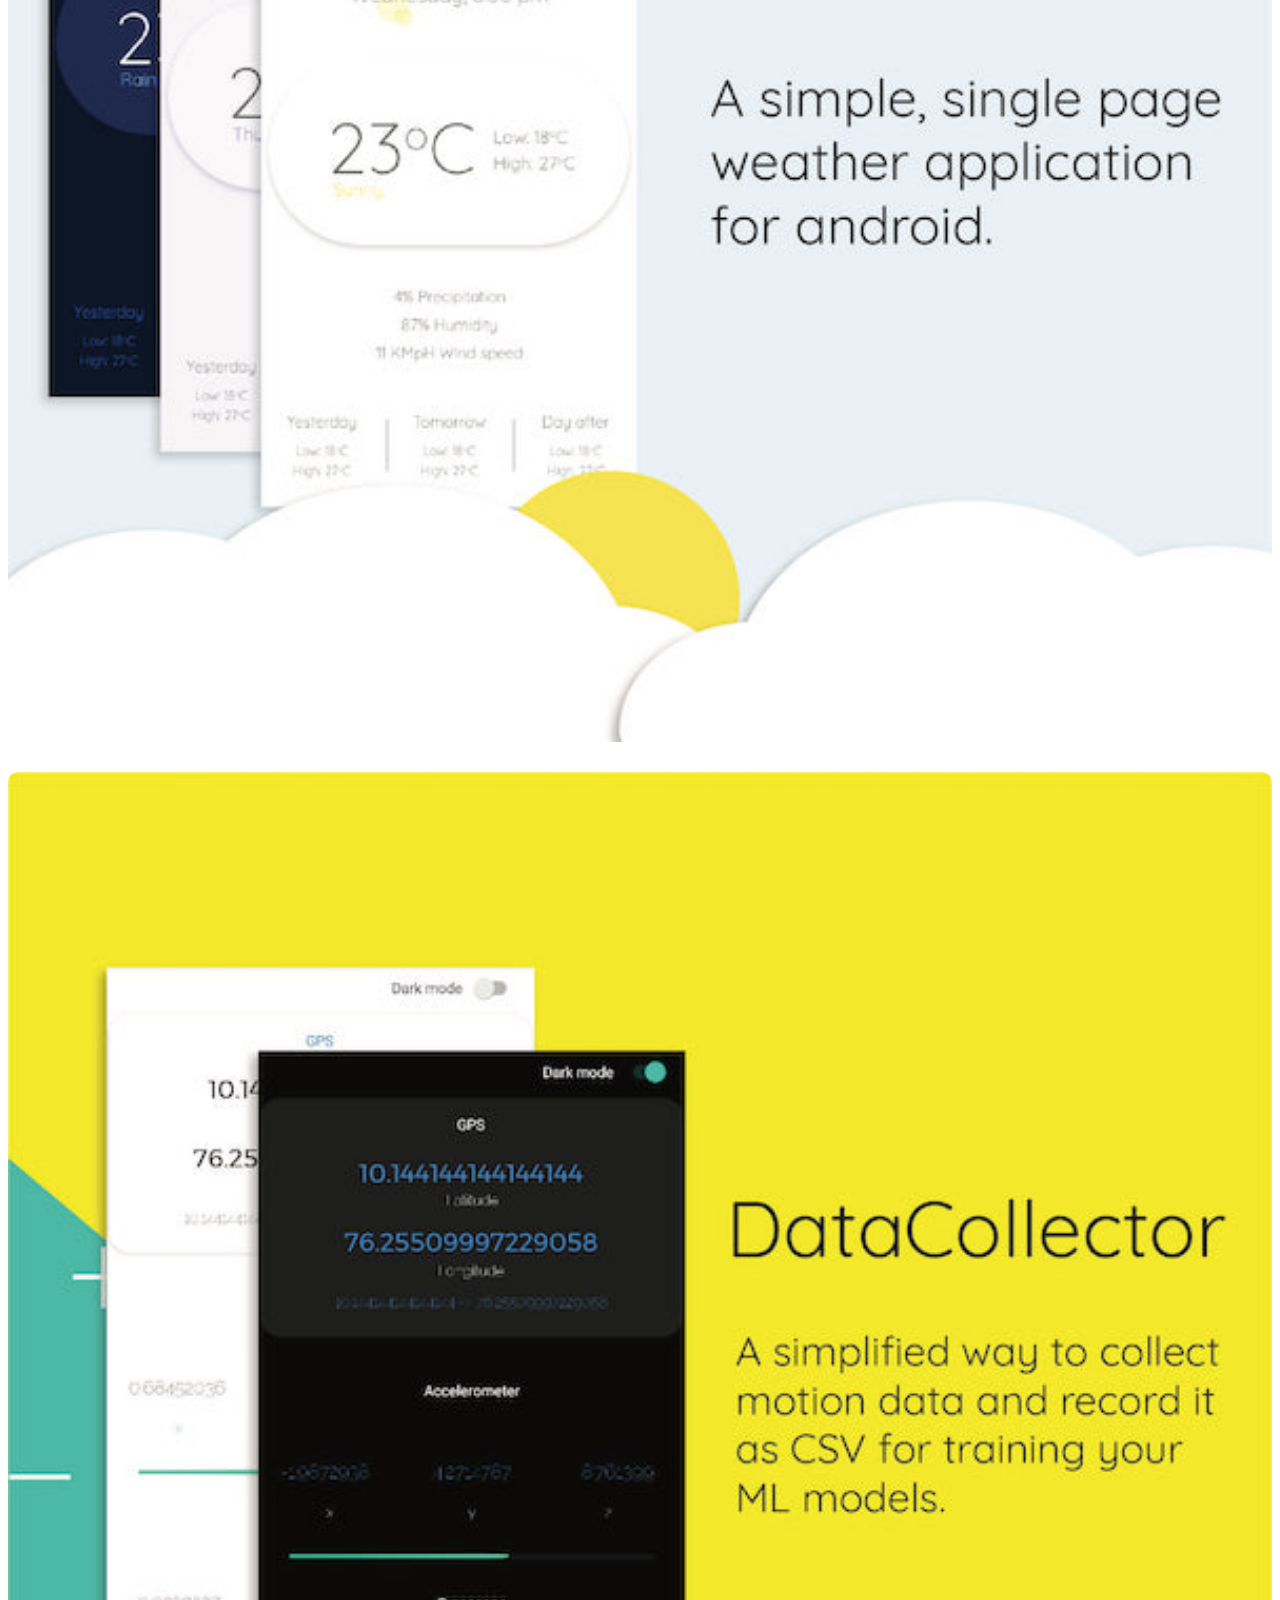
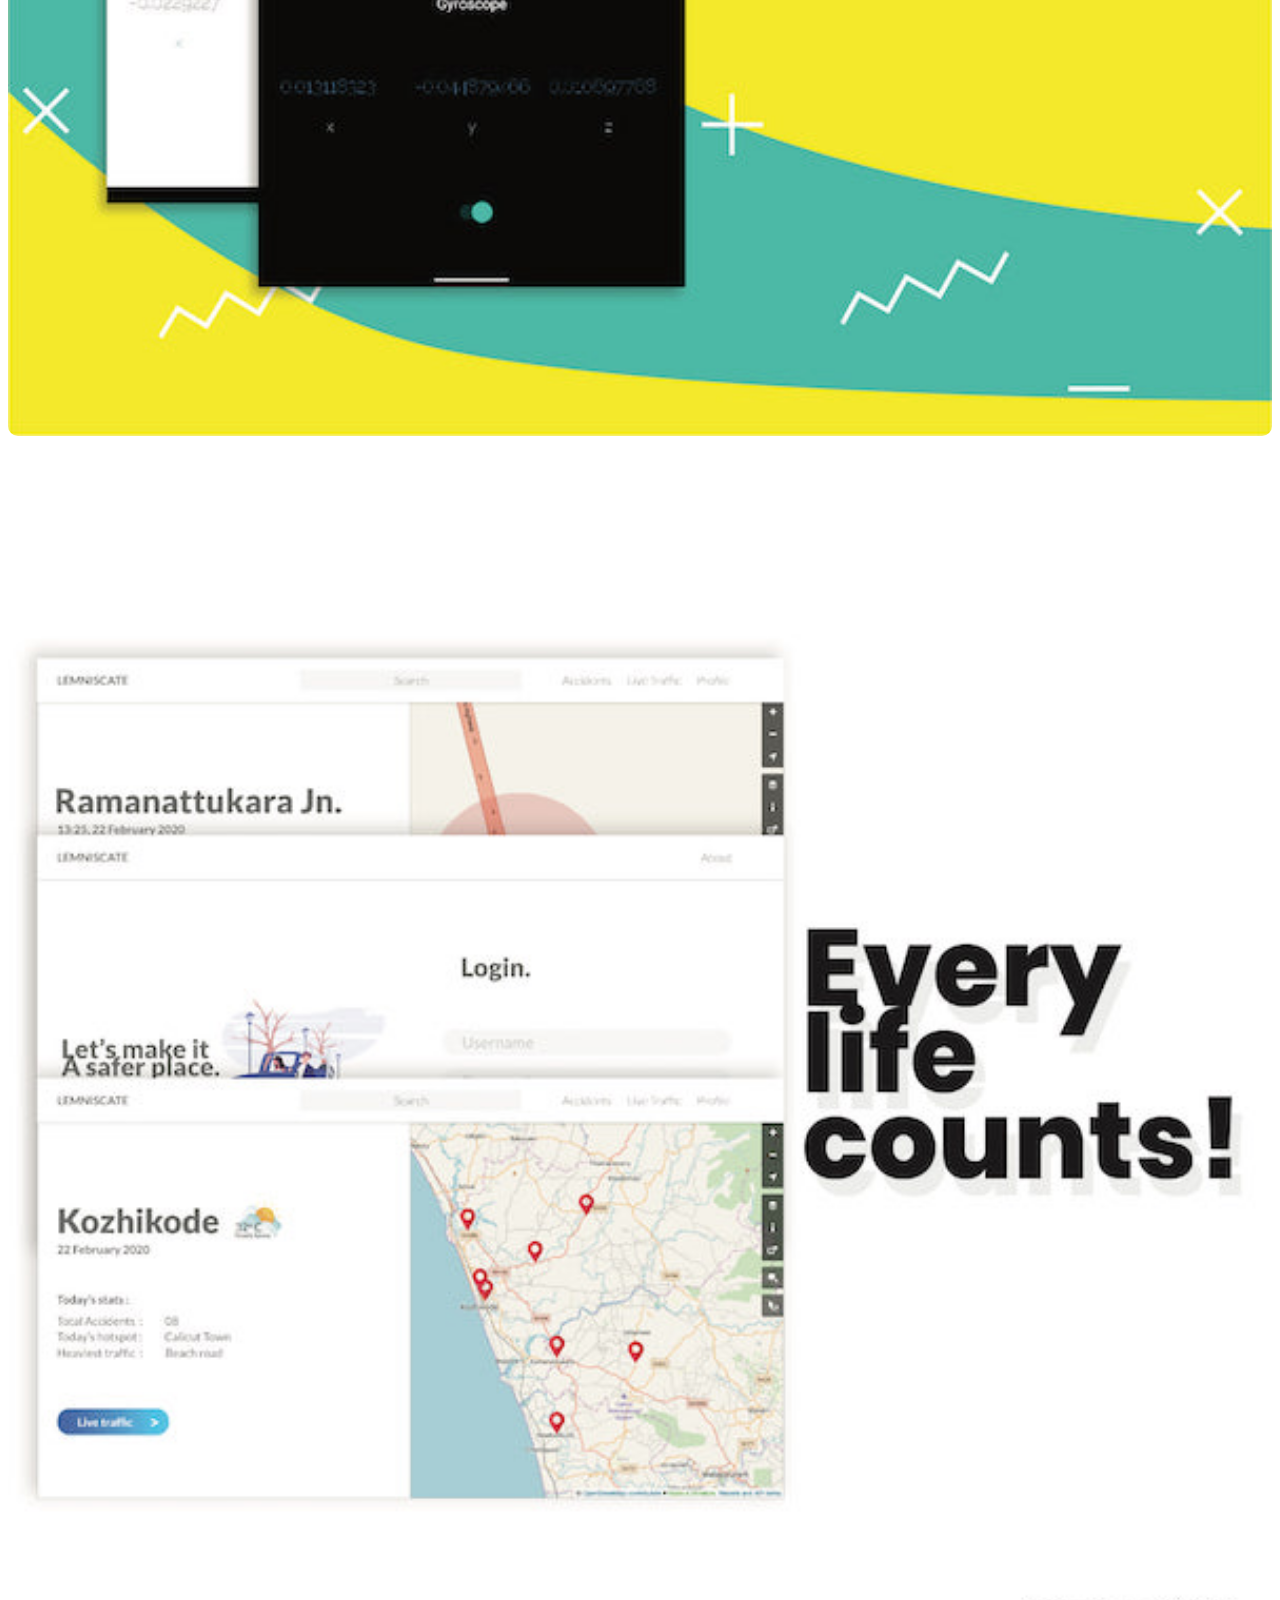
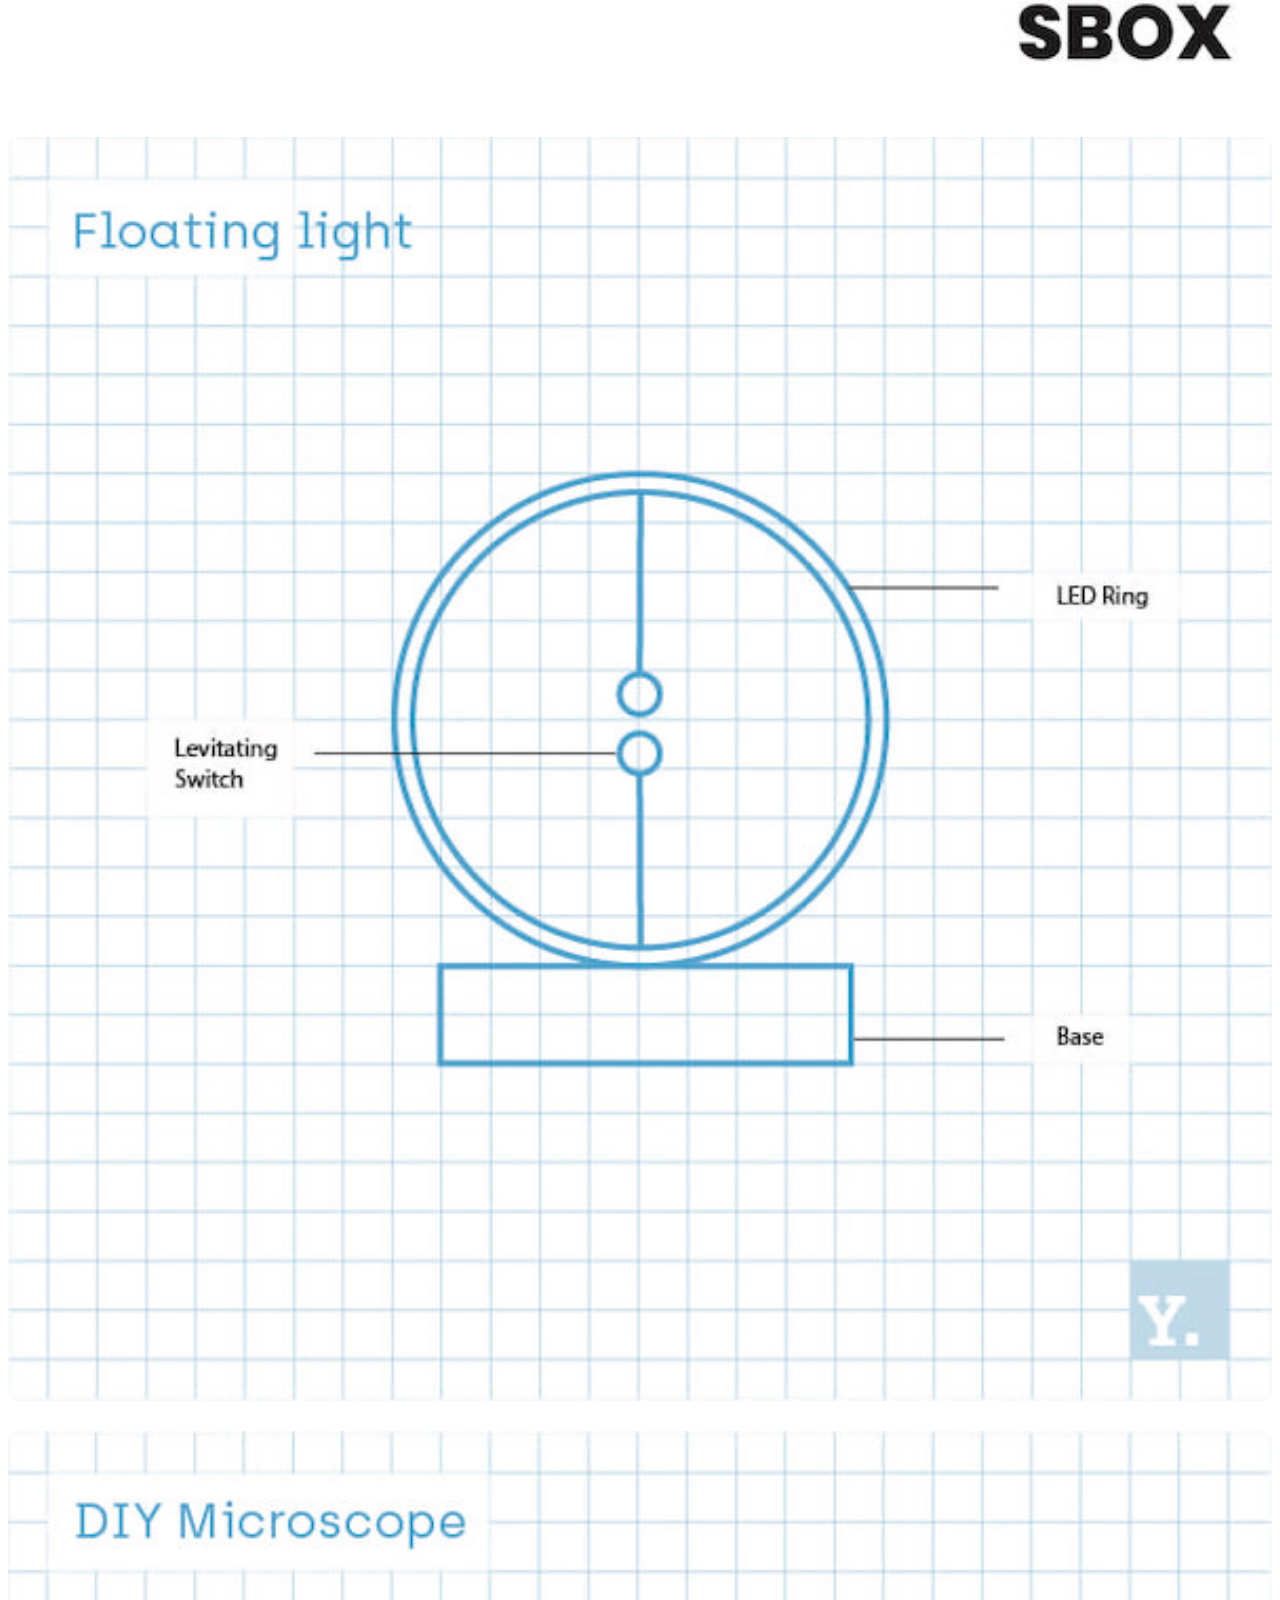
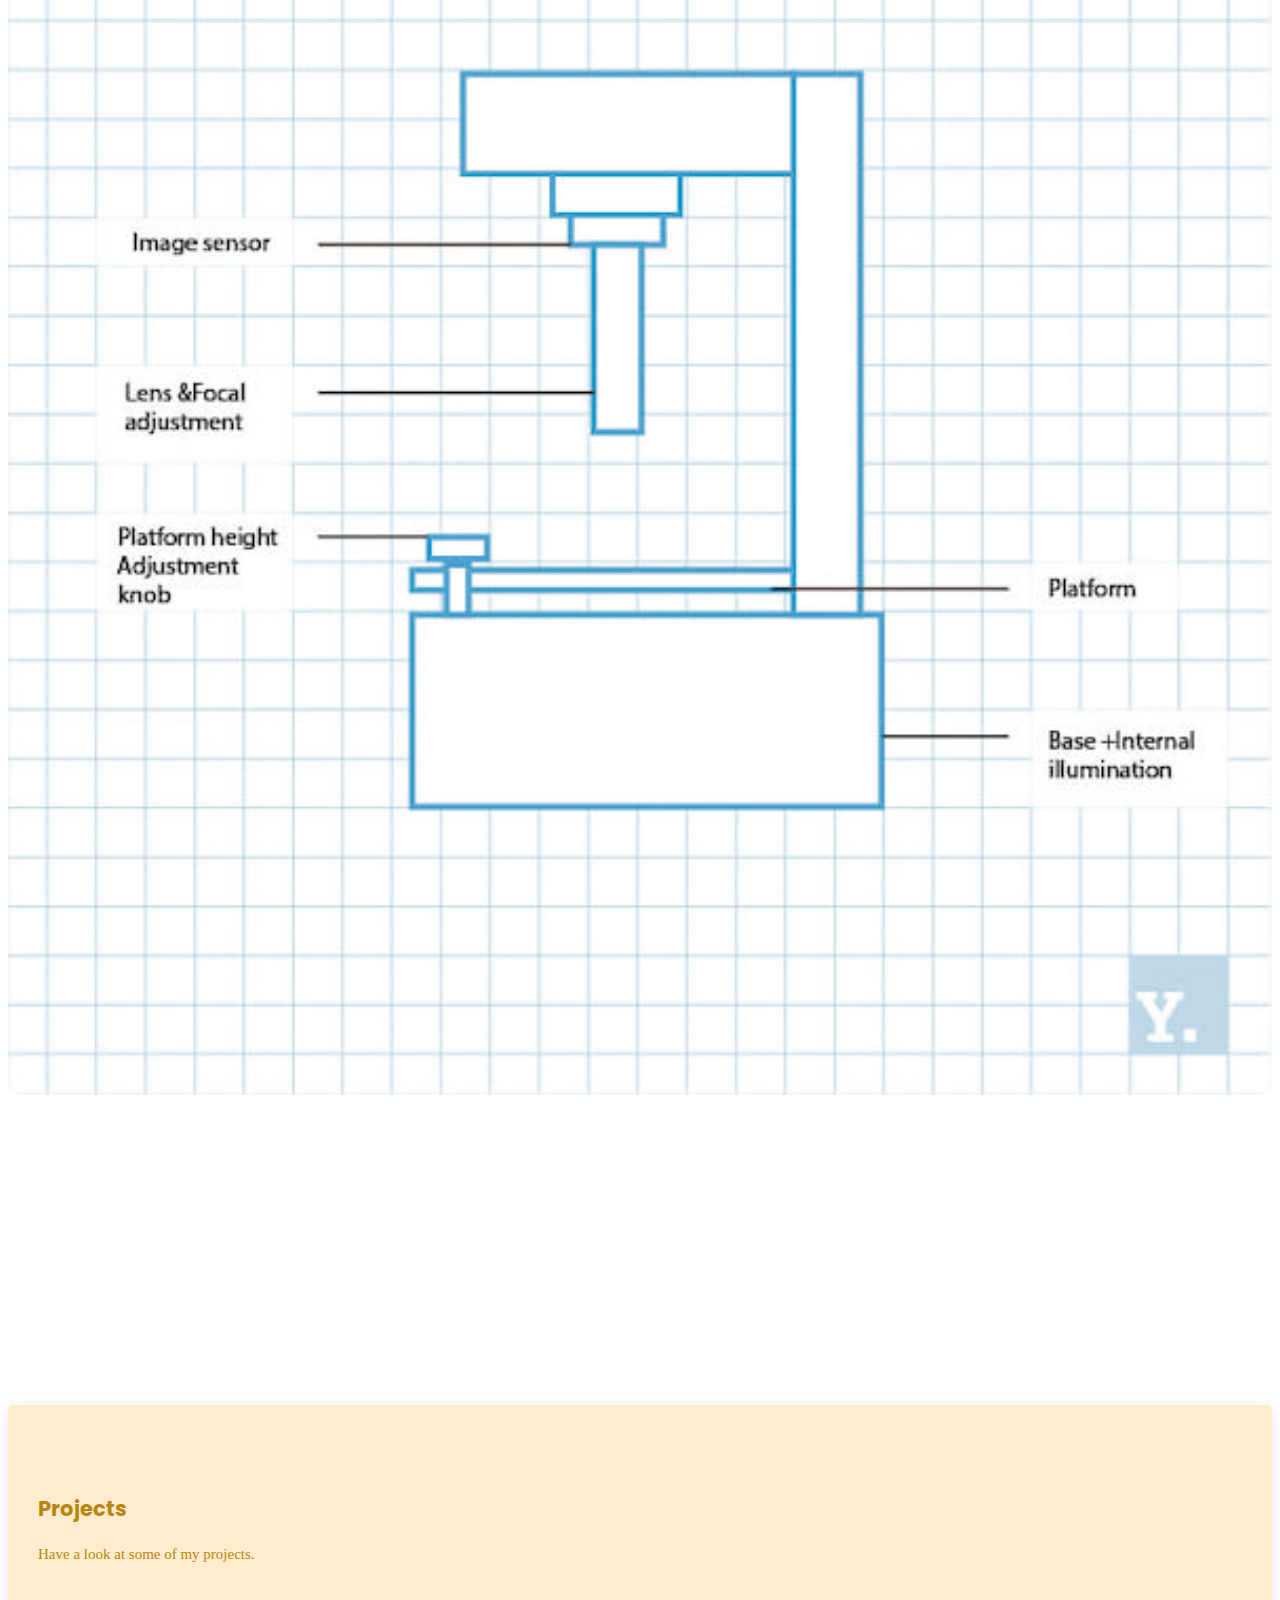
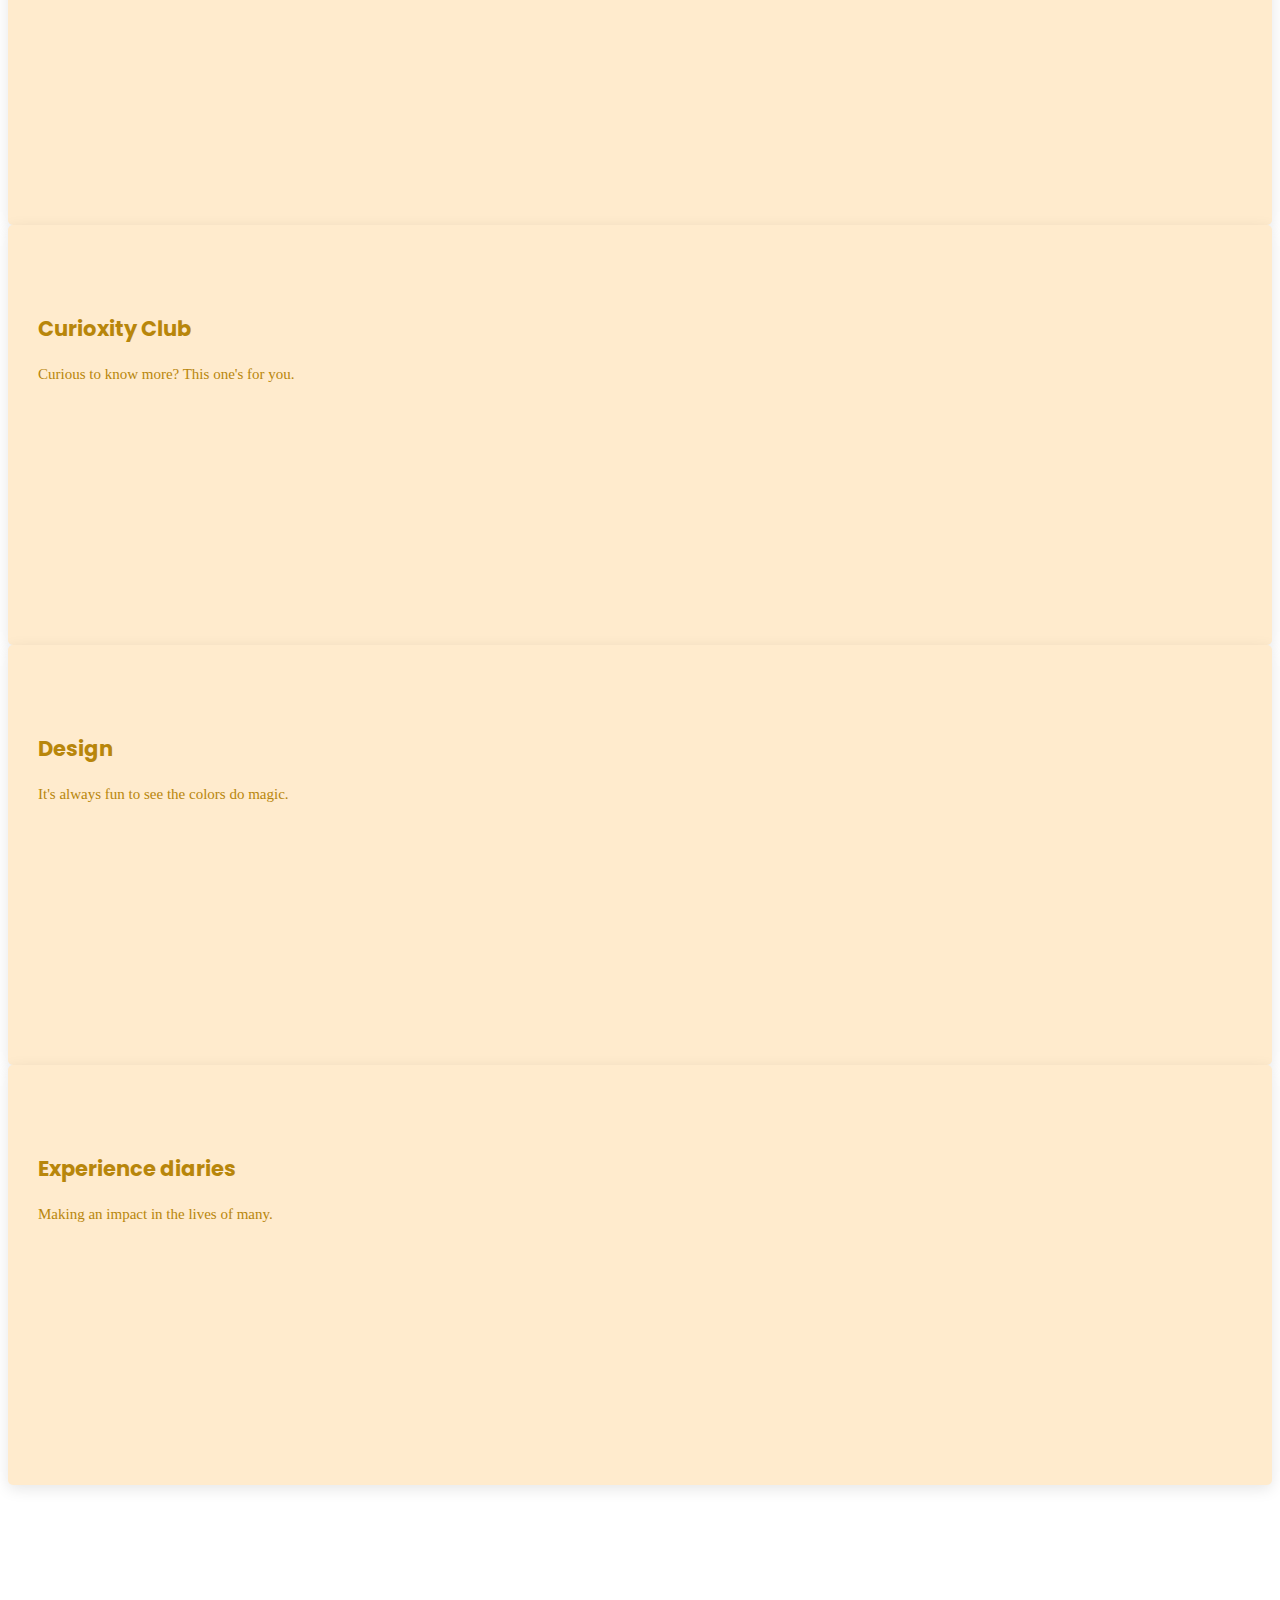
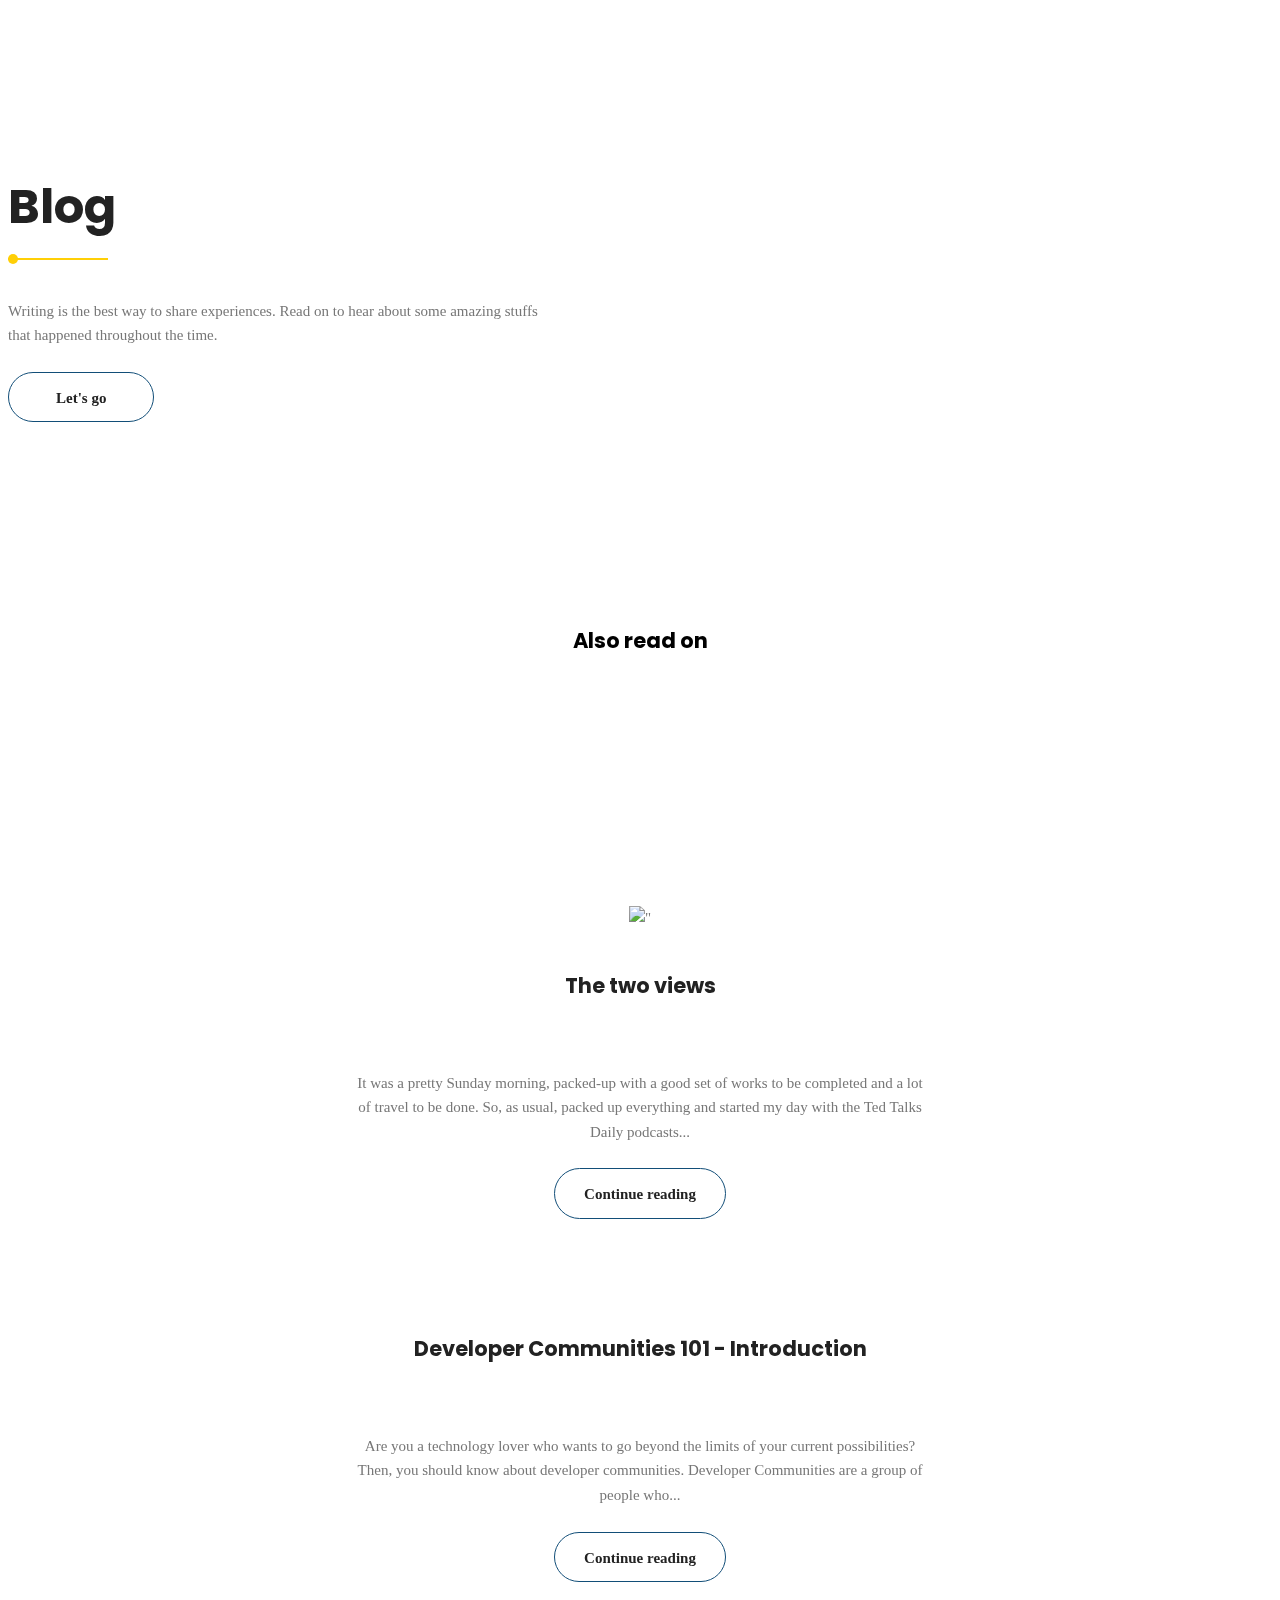
==== commit 78fc484c: "Background effect update + nav bar color update" ====
--- a/index.html
+++ b/index.html
@@ -126,12 +126,13 @@
 				</div> -->
 			</div>
 		</div>
+		
 	</section>
 	<!-- End banner Area -->
 
 
 	<!-- Start brands Area -->
-	<section class="brands-area" id="explore">
+	<section class="brands-area circle" id="explore">
 		<div class="container">
 			<div class="brand-wrap">
 				<div class="row align-items-center active-brand-carusel justify-content-start no-gutters">
@@ -140,7 +141,7 @@
 						<a href="https://www.behance.net/yadev64" target="_blank"><img class="mx-auto" src="img/brand/b1.png"  alt="" style="height: 20px; padding-top: 5px;"></a>
 					</div>
 					<div class="col single-brand">
-						<a href="https://www.linkedin.com/in/yadev-jayachandran/" target="_blank"><img class="mx-auto" src="img/brand/b2.png" alt="" style="height: 25px;"></a>
+						<a href="https://www.linkedin.com/in/yadev-jayachandran/" target="_blank"><img class="mx-auto" src="img/brand/b2.png" alt="" style="height: 28px;"></a>
 					</div>
 					<div class="col single-brand">
 						<a href="#curioxity" ><img class="mx-auto" src="img/brand/b3.png" alt="" style="height: 25px;"></a>
--- a/css/main.css
+++ b/css/main.css
@@ -1068,7 +1068,7 @@
   line-height: 1.5em; }
 
 .h1-cover{
-  color: #39d9ff;
+  color: #ffffff;
 }
 
 .typography h1, .typography h2, .typography h3, .typography h4, .typography h5, .typography h6 {
@@ -1991,8 +1991,10 @@
   text-transform: capitalize;
   outline: none;
   font-family: "Poppins", sans-serif; }
-  .nav-menu a.active, .nav-menu a:hover {
+  .nav-menu a.active {
     color: #ffcf06 !important; }
+    .nav-menu a:hover {
+      color: #06ffa0 !important; }
  
 
 
@@ -2026,7 +2028,7 @@
   font-weight: 400; }
 
 .nav-menu ul li:hover > a {
-  color: #ffcf06; }
+  color: #06ffa0; }
 
 .nav-menu ul ul {
   margin: 0; }
@@ -2049,7 +2051,7 @@
       top: 26px; } }
 
 #mobile-nav-toggle i {
-  color: #ffcf06;
+  color: #06ffa0;
   font-weight: 900; }
 
 @media (max-width: 800px) {
@@ -2107,13 +2109,14 @@
   color: #fff; }
 
 #mobile-nav ul .menu-has-children i.fa-chevron-up {
-  color: #ffcf06; }
+  color: #06ffa0; }
 
 #mobile-nav ul .menu-has-children li a {
   text-transform: none; }
 
 #mobile-nav ul .menu-item-active {
-  color: #ffcf06; }
+  color: #06ffa0; }
+  
 
 #mobile-body-overly {
   width: 100%;
@@ -2146,8 +2149,29 @@
   background: #124E78; }
 
 .updated-banner-area {
-  background: url(../img/home_bg.jpg) center;
-  background-size: cover; }
+  background: linear-gradient(-45deg, #00ff6a,#006eff, #002fff, #8400ff, #ae00ff);
+	background-size: 400% 400%;
+	animation: gradient 13s ease infinite;
+ }
+ @media (max-width: 600px) {
+  .updated-banner-area {
+    background: linear-gradient(-45deg, #00ffbf, #00ff6a,#006eff, #002fff, #8400ff, #ae00ff, #9900ff);
+	background-size: 300% 300%;
+	animation: gradient 10s ease infinite; } }
+  @keyframes gradient {
+    0% {
+      background-position: 0% 50%;
+    }
+    50% {
+      background-position: 100% 50%;
+    }
+    100% {
+      background-position: 0% 50%;
+    }
+  }
+/* BG BUBBLE */
+  
+  /*BG Bubble end  */
 
 .banner-content {
   text-align: center; }
@@ -2169,7 +2193,7 @@
         font-size: 35px;
         line-height: 35px; } }
   .banner-content .me {
-    background: #124E78;
+    background: #0095ff;
     padding: 18px;
     display: inline-block;
     color: #fff;
@@ -2185,9 +2209,9 @@
       height: 0;
       border-left: 26px solid transparent;
       border-right: 0px solid transparent;
-      border-top: 24px solid #124E78; }
+      border-top: 24px solid #0095ff; }
   .banner-content .designation {
-    color: lightskyblue;
+    color: rgb(162, 219, 255);
     font-size: 30px;
     font-weight: 400;
     line-height: 42px; }
@@ -2198,7 +2222,9 @@
     .banner-content .designation .designer {
       color: #ffcf06; }
     .banner-content .designation .developer {
-      color: #0099ff; }
+      /* color: #06ffa0;  */
+      color: #06ffa0;
+    }
 
 .banner-img {
   text-align: right;
@@ -2213,7 +2239,7 @@
   @media (max-width: 1480px) {
     .banner-img img {
       max-width: 80%; } }
-
+/* Banner end */
 .brand-wrap {
   background: #fff;
   margin-top: -60px;
@@ -2306,22 +2332,18 @@
         position: relative;
         text-transform: capitalize;
         font-size: 25px; }
-        @media (max-width: 450px) {
+        @media (max-width: 991px) {
           .work-area .filters ul li {
-            font-size: 10px;
-            padding: 10px; } }
+            font-size: 20px;
+            padding: 20px; } }
             @media (max-width: 770px) {
               .work-area .filters ul li {
                 font-size: 15px;
                 padding: 15px; } }
-                @media (max-width: 991px) {
-                  .work-area .filters ul li {
-                    font-size: 20px;
-                    padding: 20px; } }
-                @media (max-width: 350px) {
-                  .work-area .filters ul li {
-                    font-size: 10px;
-                    padding: 7px; } }
+        @media (max-width: 450px) {
+          .work-area .filters ul li {
+            font-size: 10px;
+            padding: 7px; } }
         .work-area .filters ul li:last-child {
           padding-right: 0; }
         @media (max-width: 991px) {
@@ -2390,7 +2412,8 @@
       color: #fff; }
       .single-work:hover .image {
         transform: scale(1.04);
-      filter: blur(5px); }
+        box-shadow: inset 0 0 0 200px rgba(255,255,255,0.05);
+        filter: blur(5px); }
   .single-work:hover .thumb .overlay-bg {
     opacity: .80;
     transform: scale(1.05); }
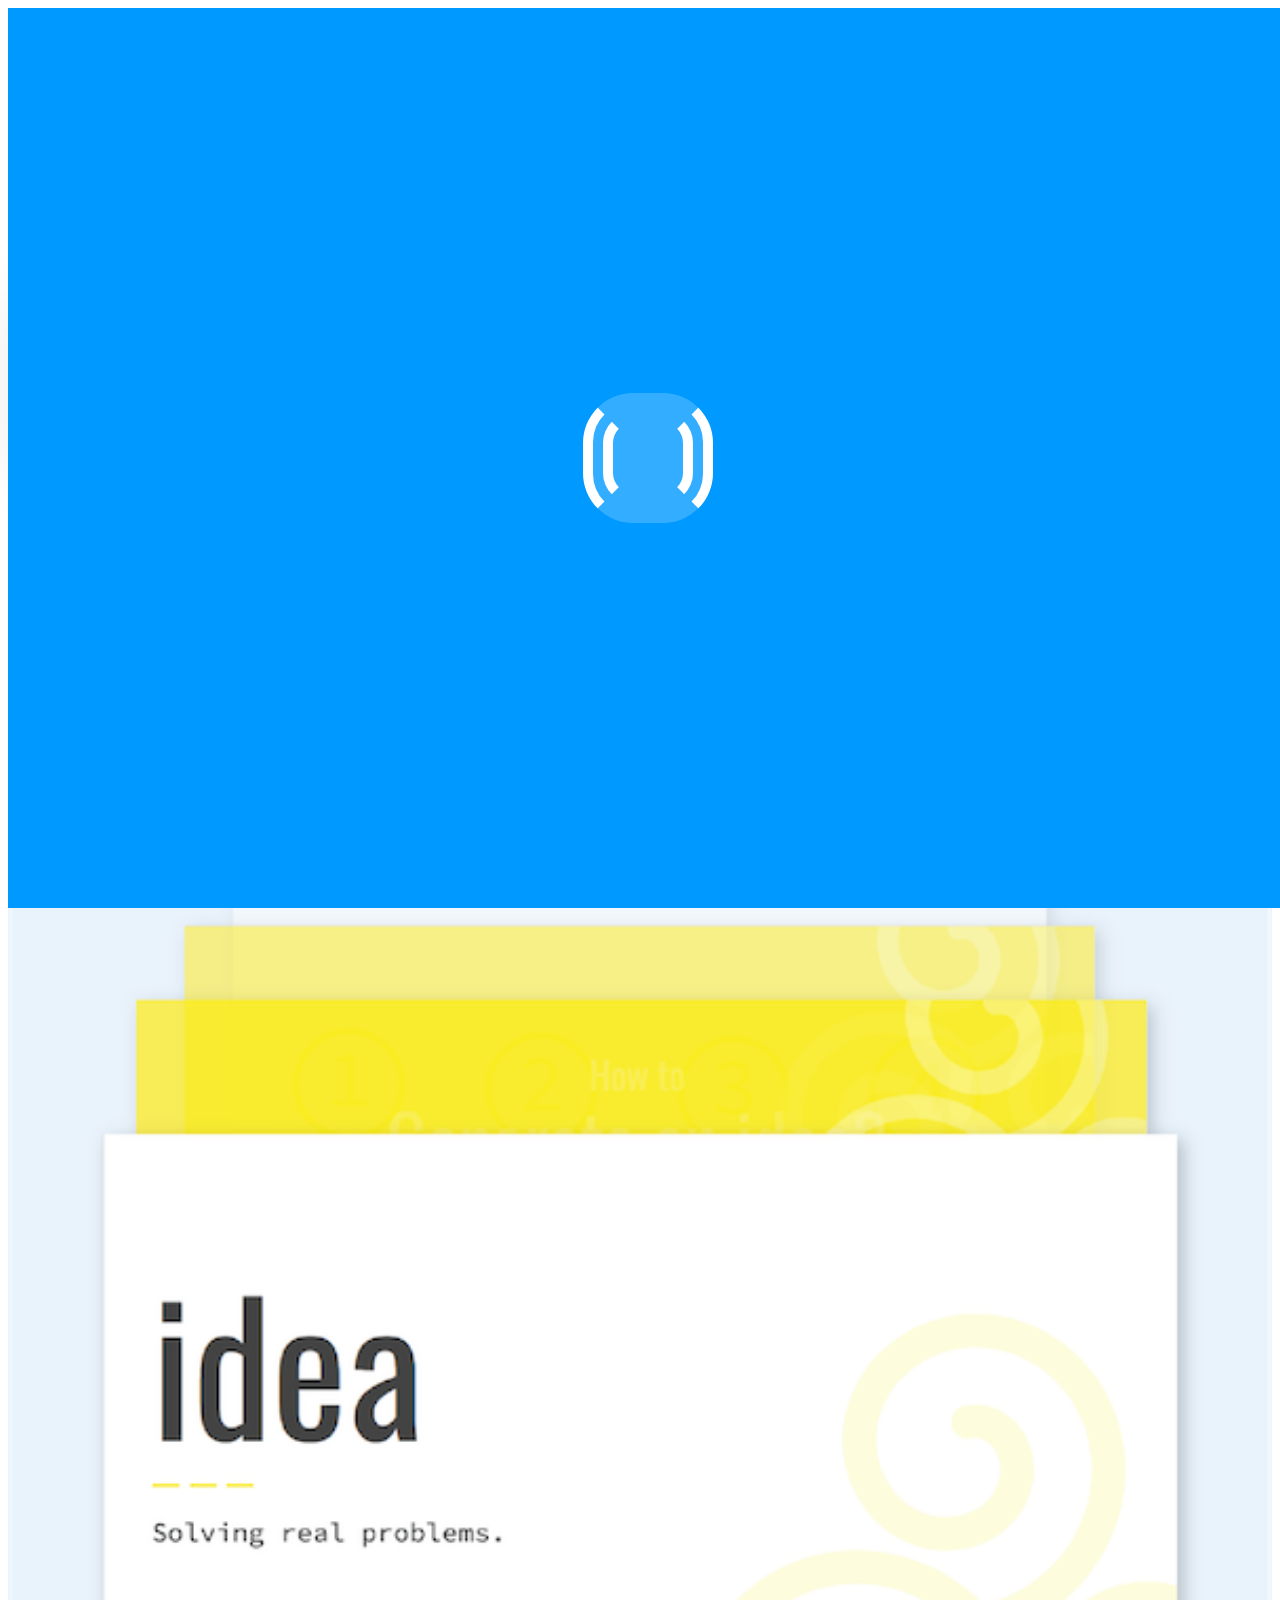
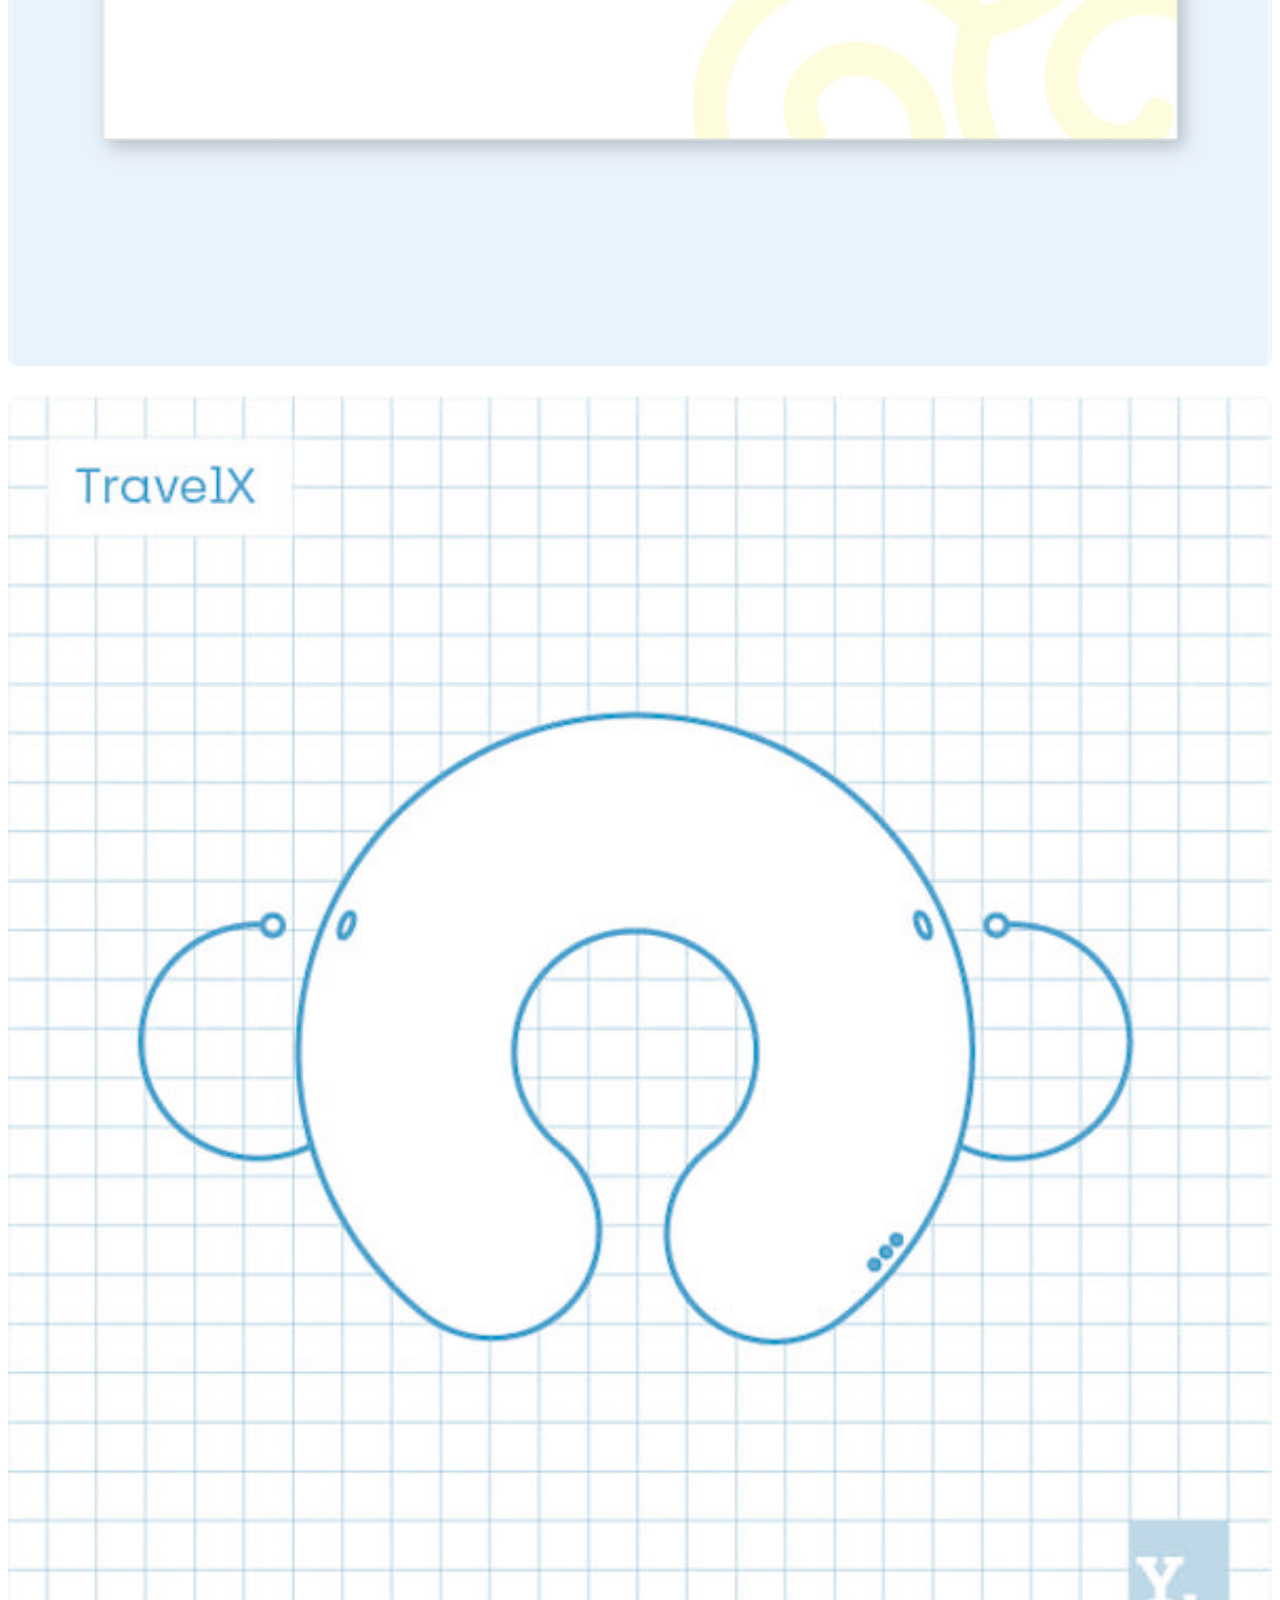
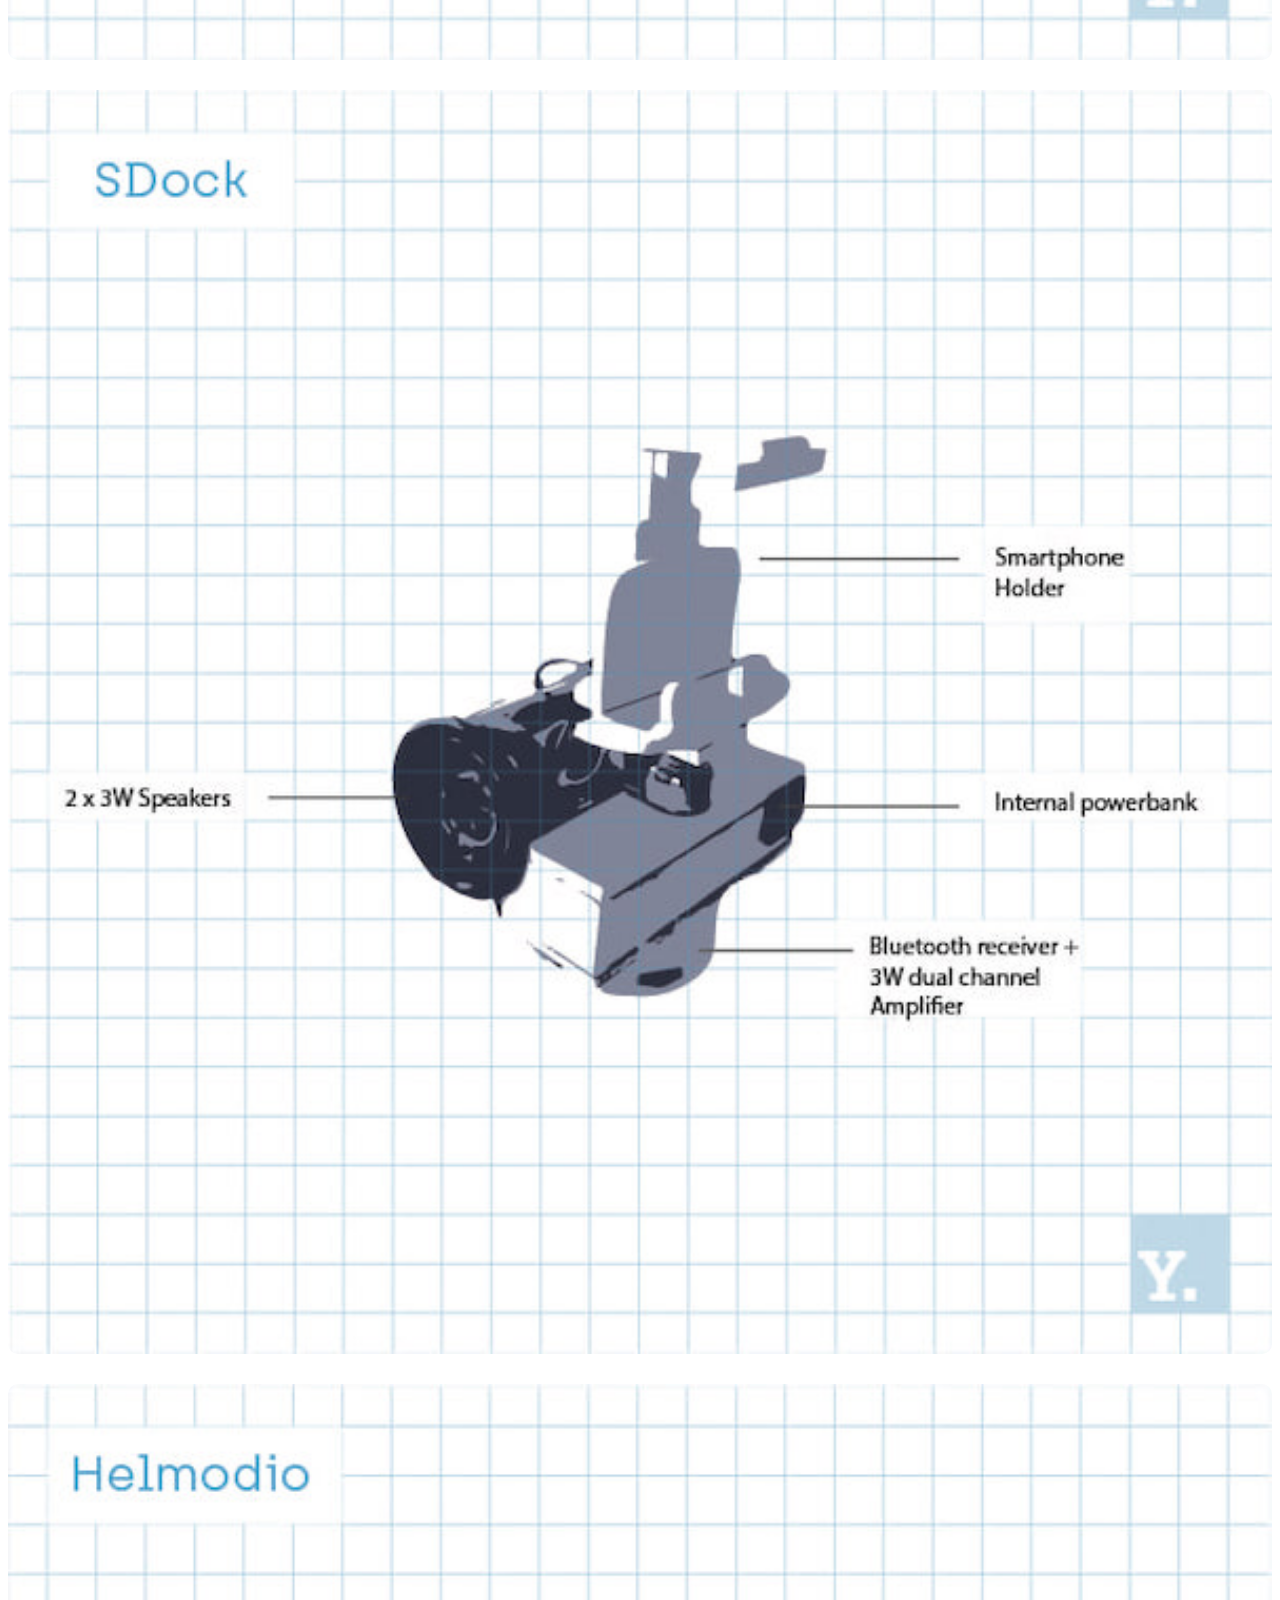
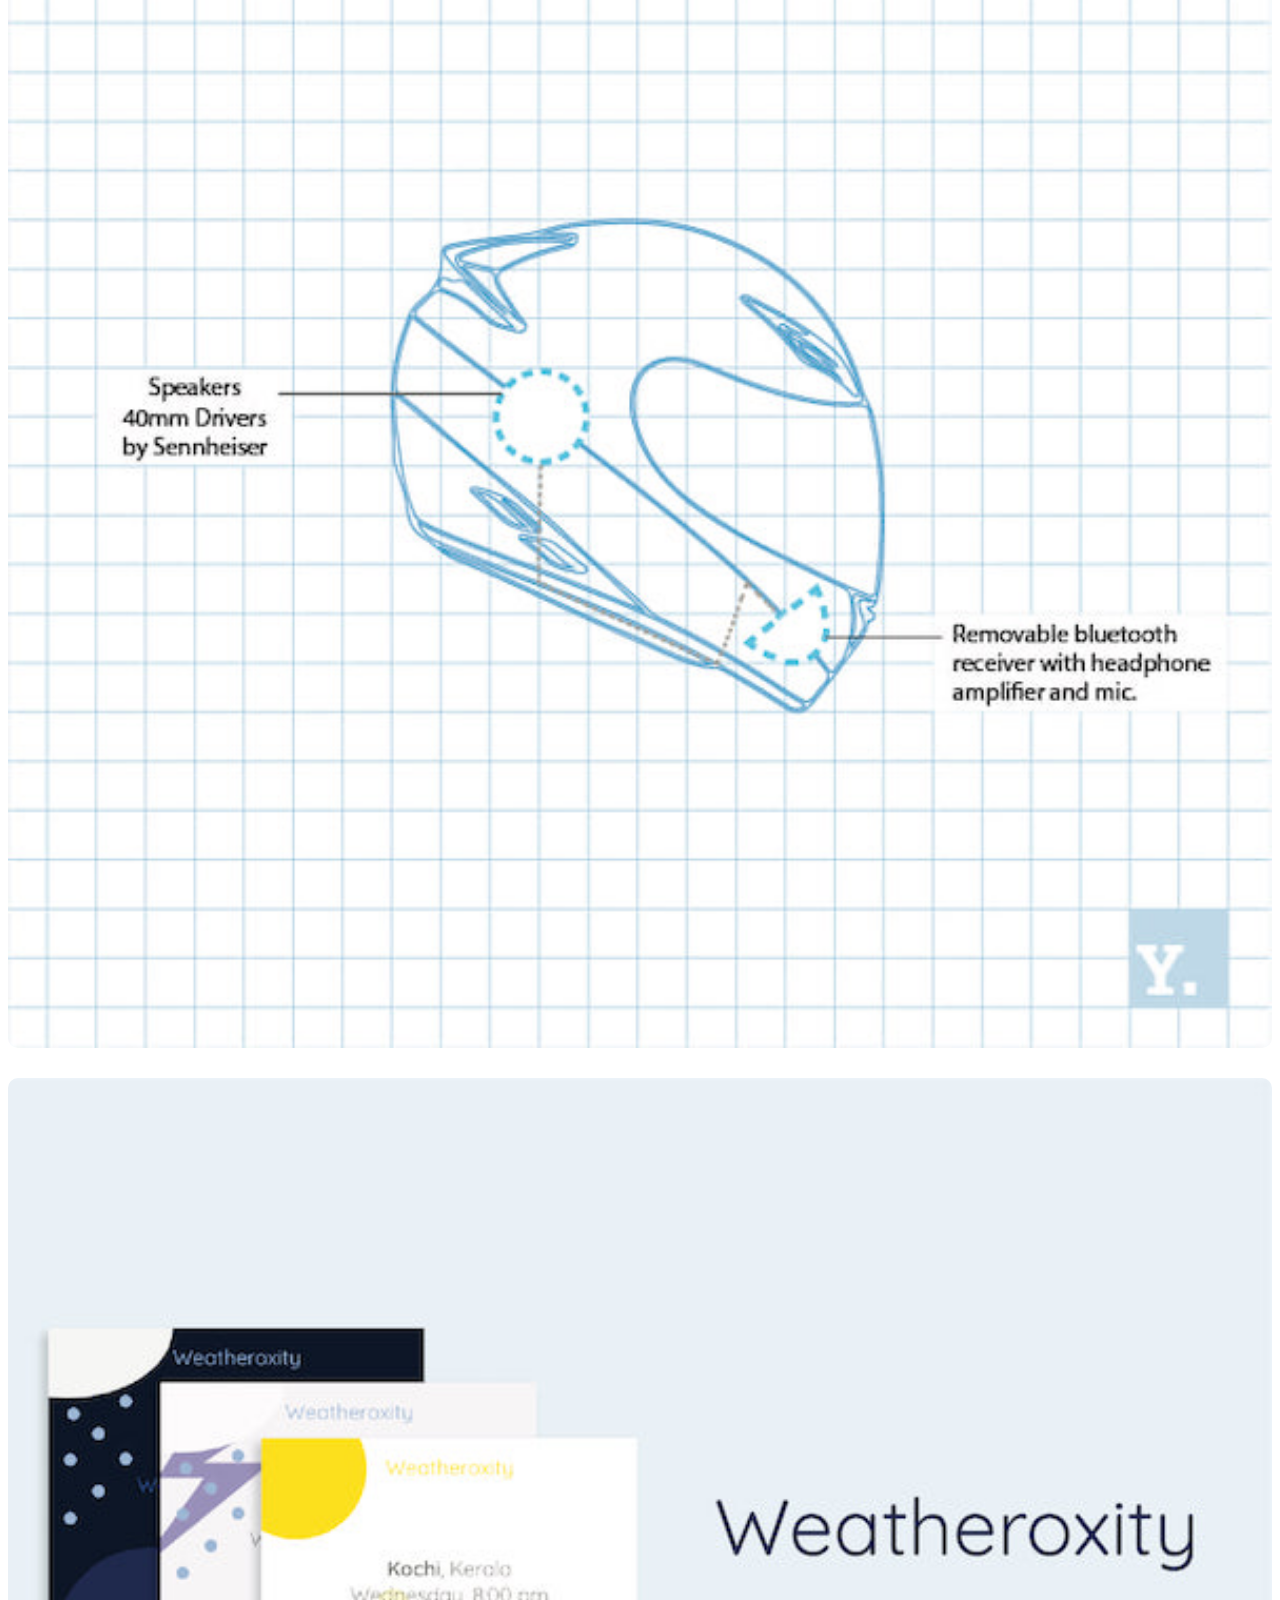
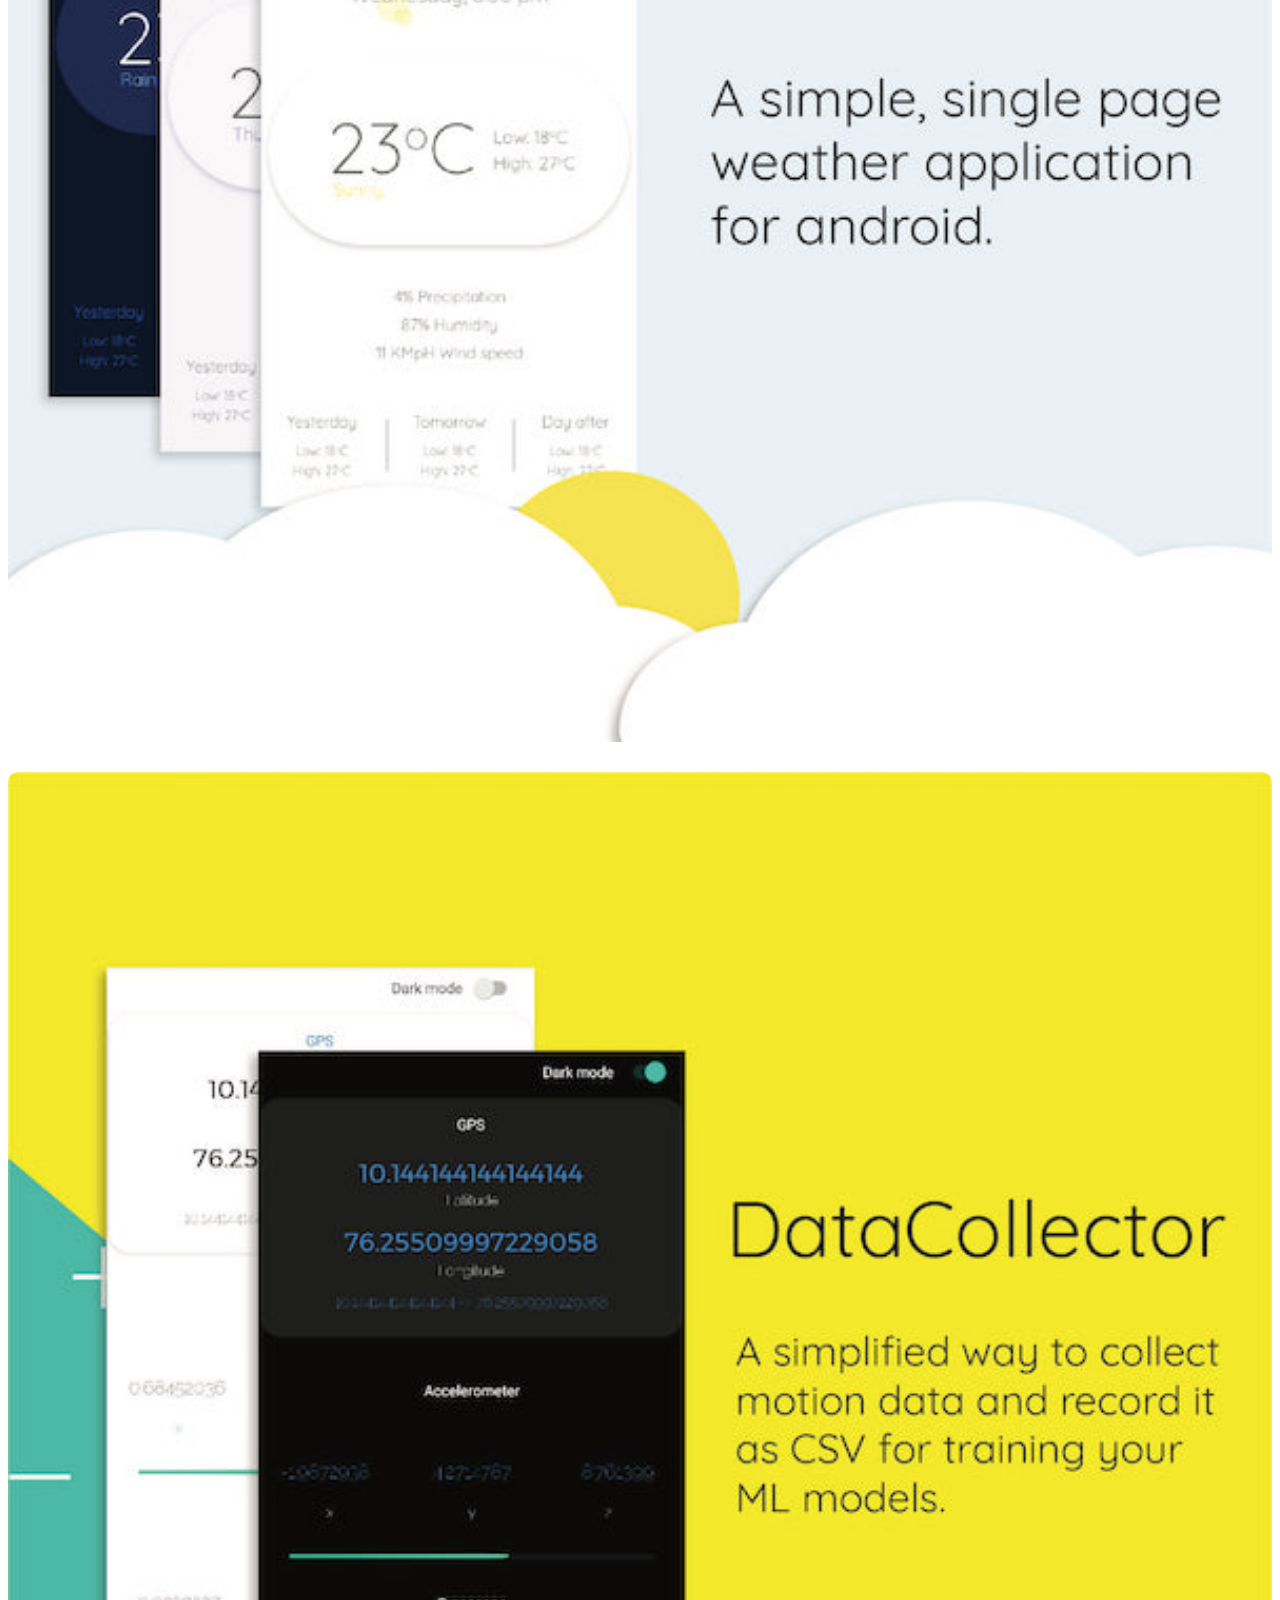
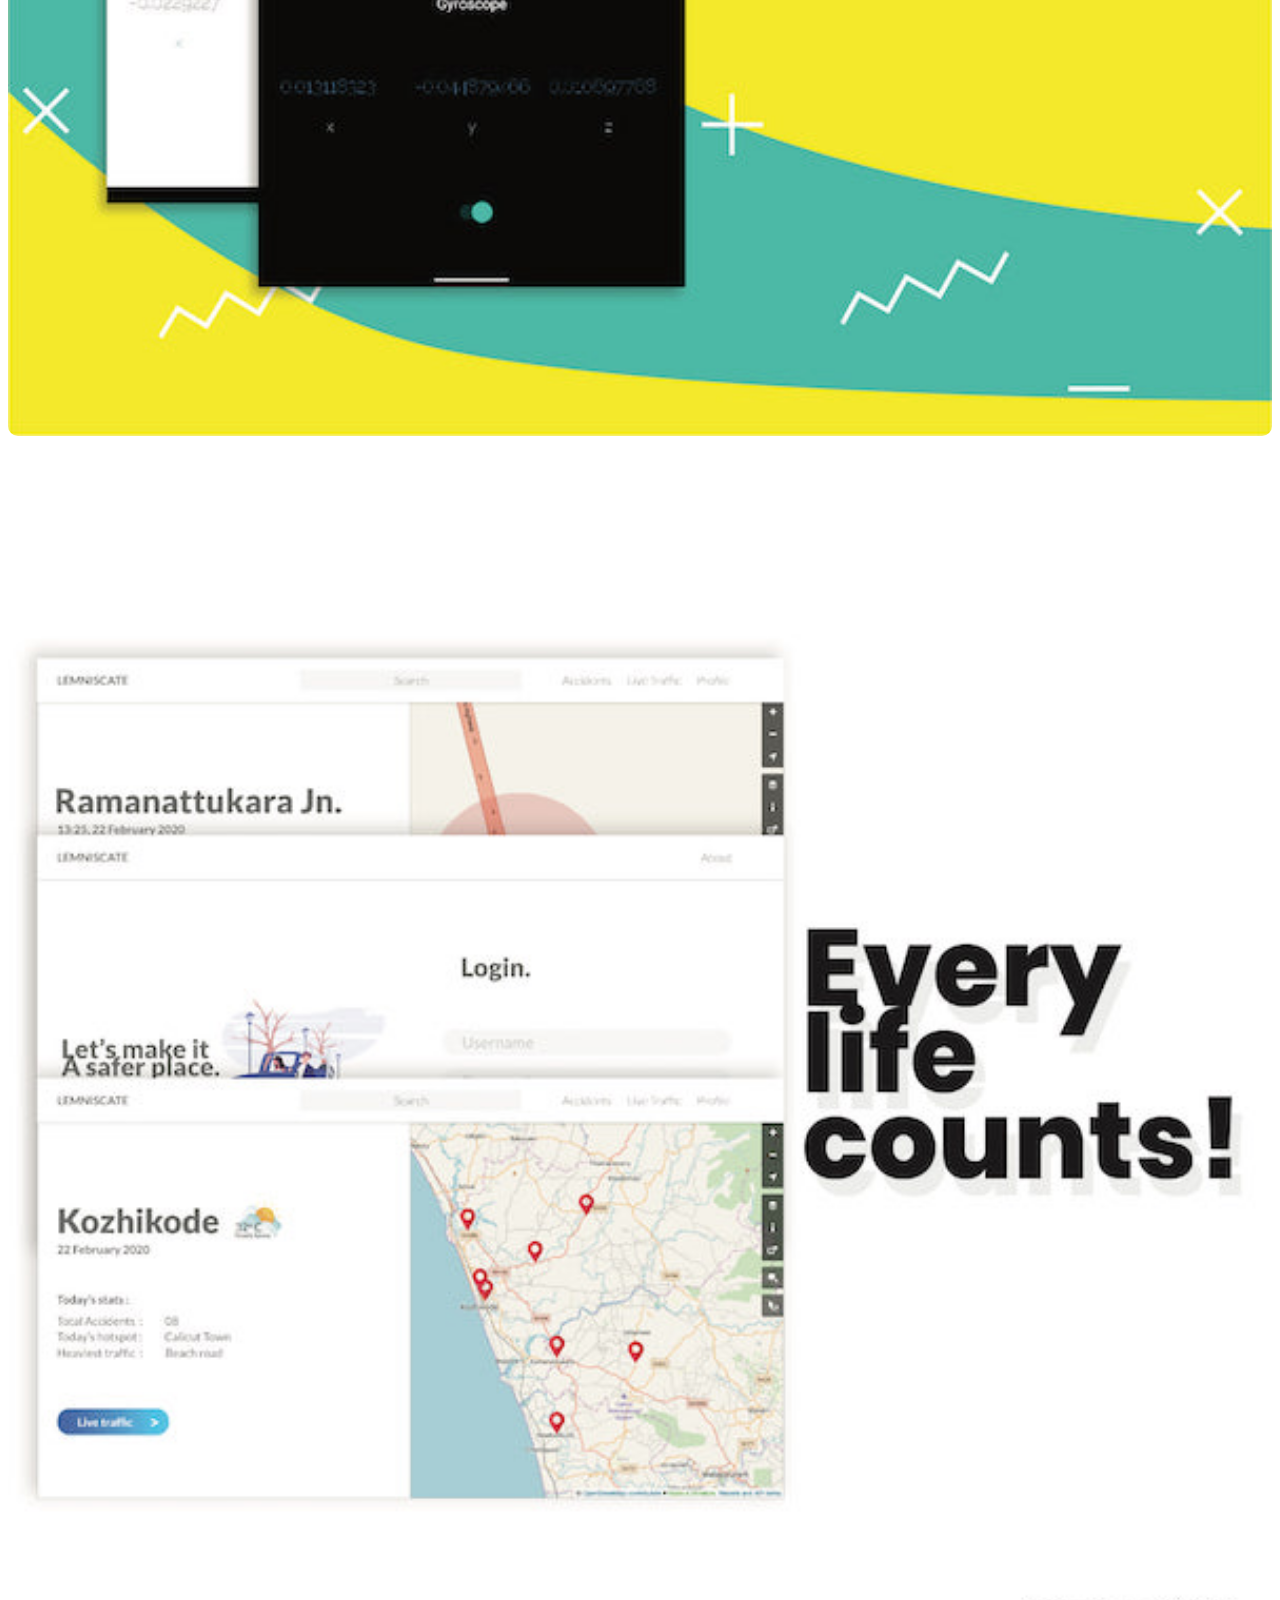
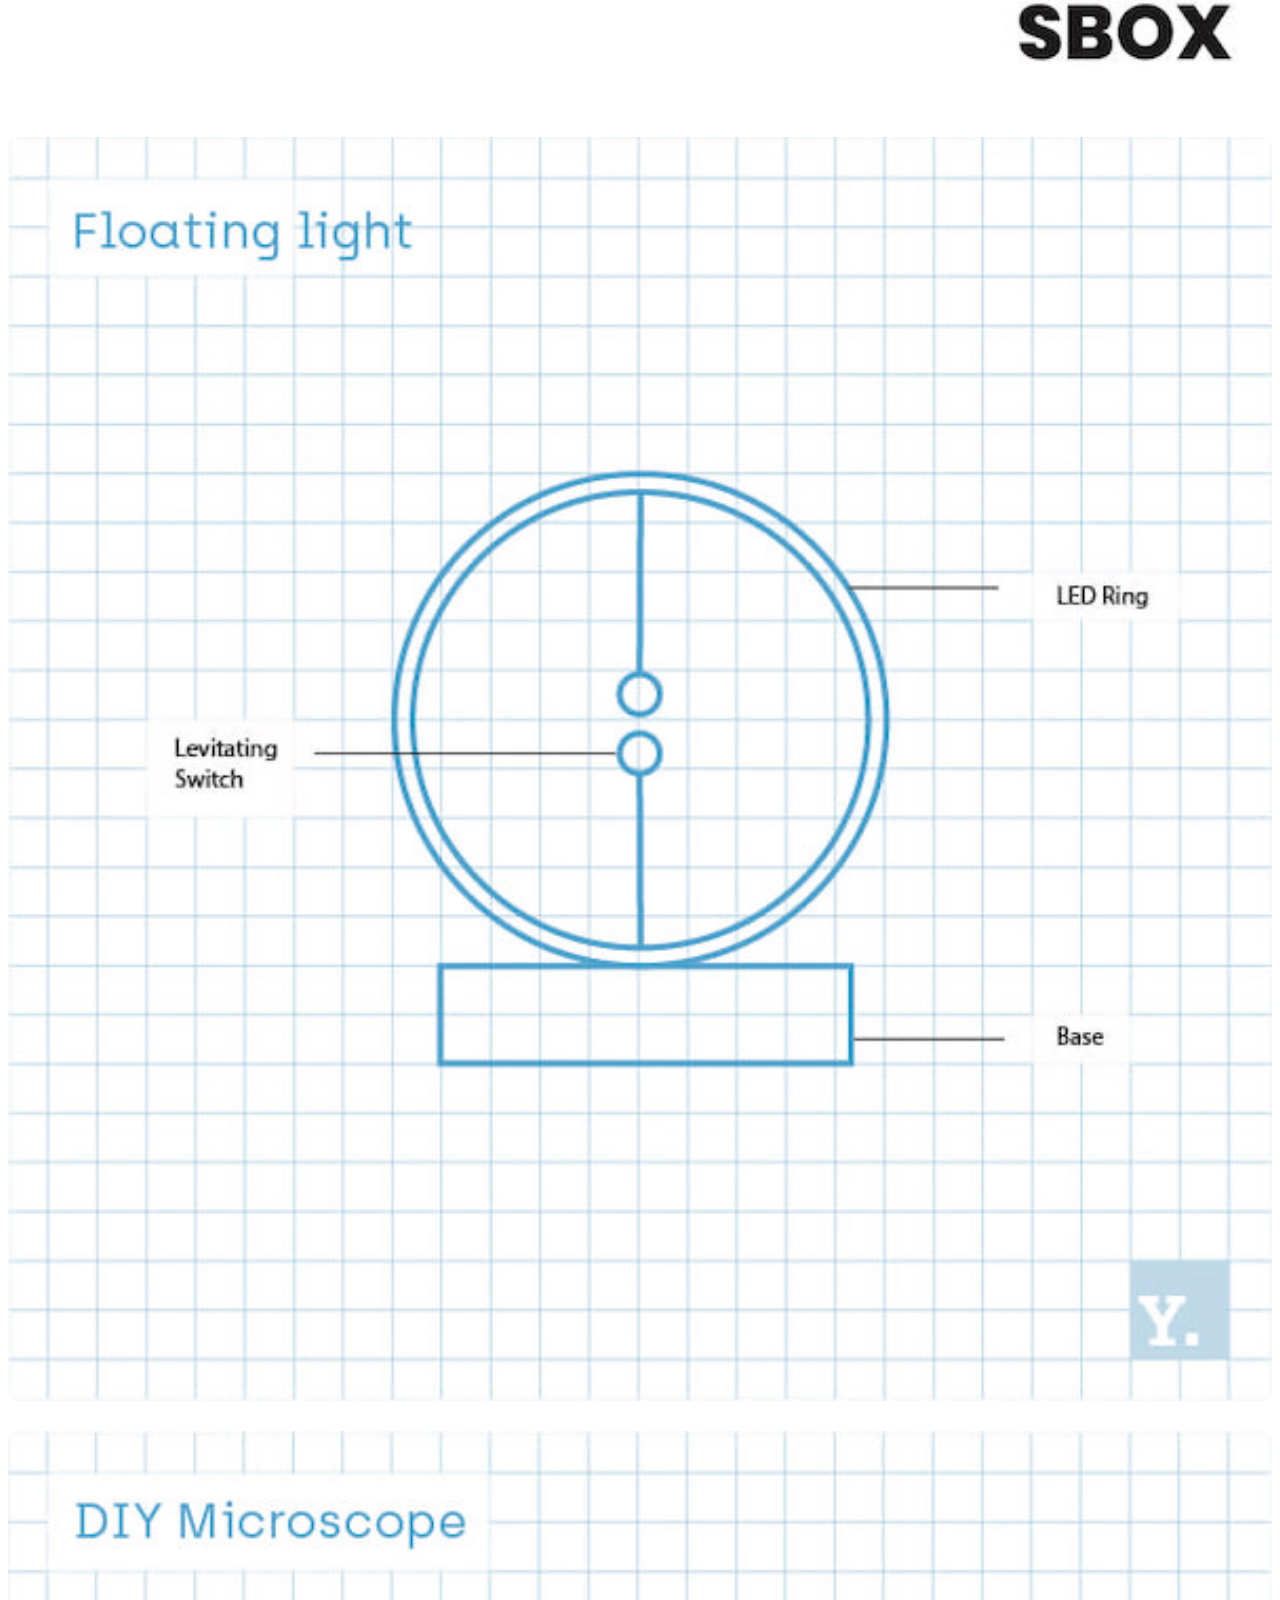
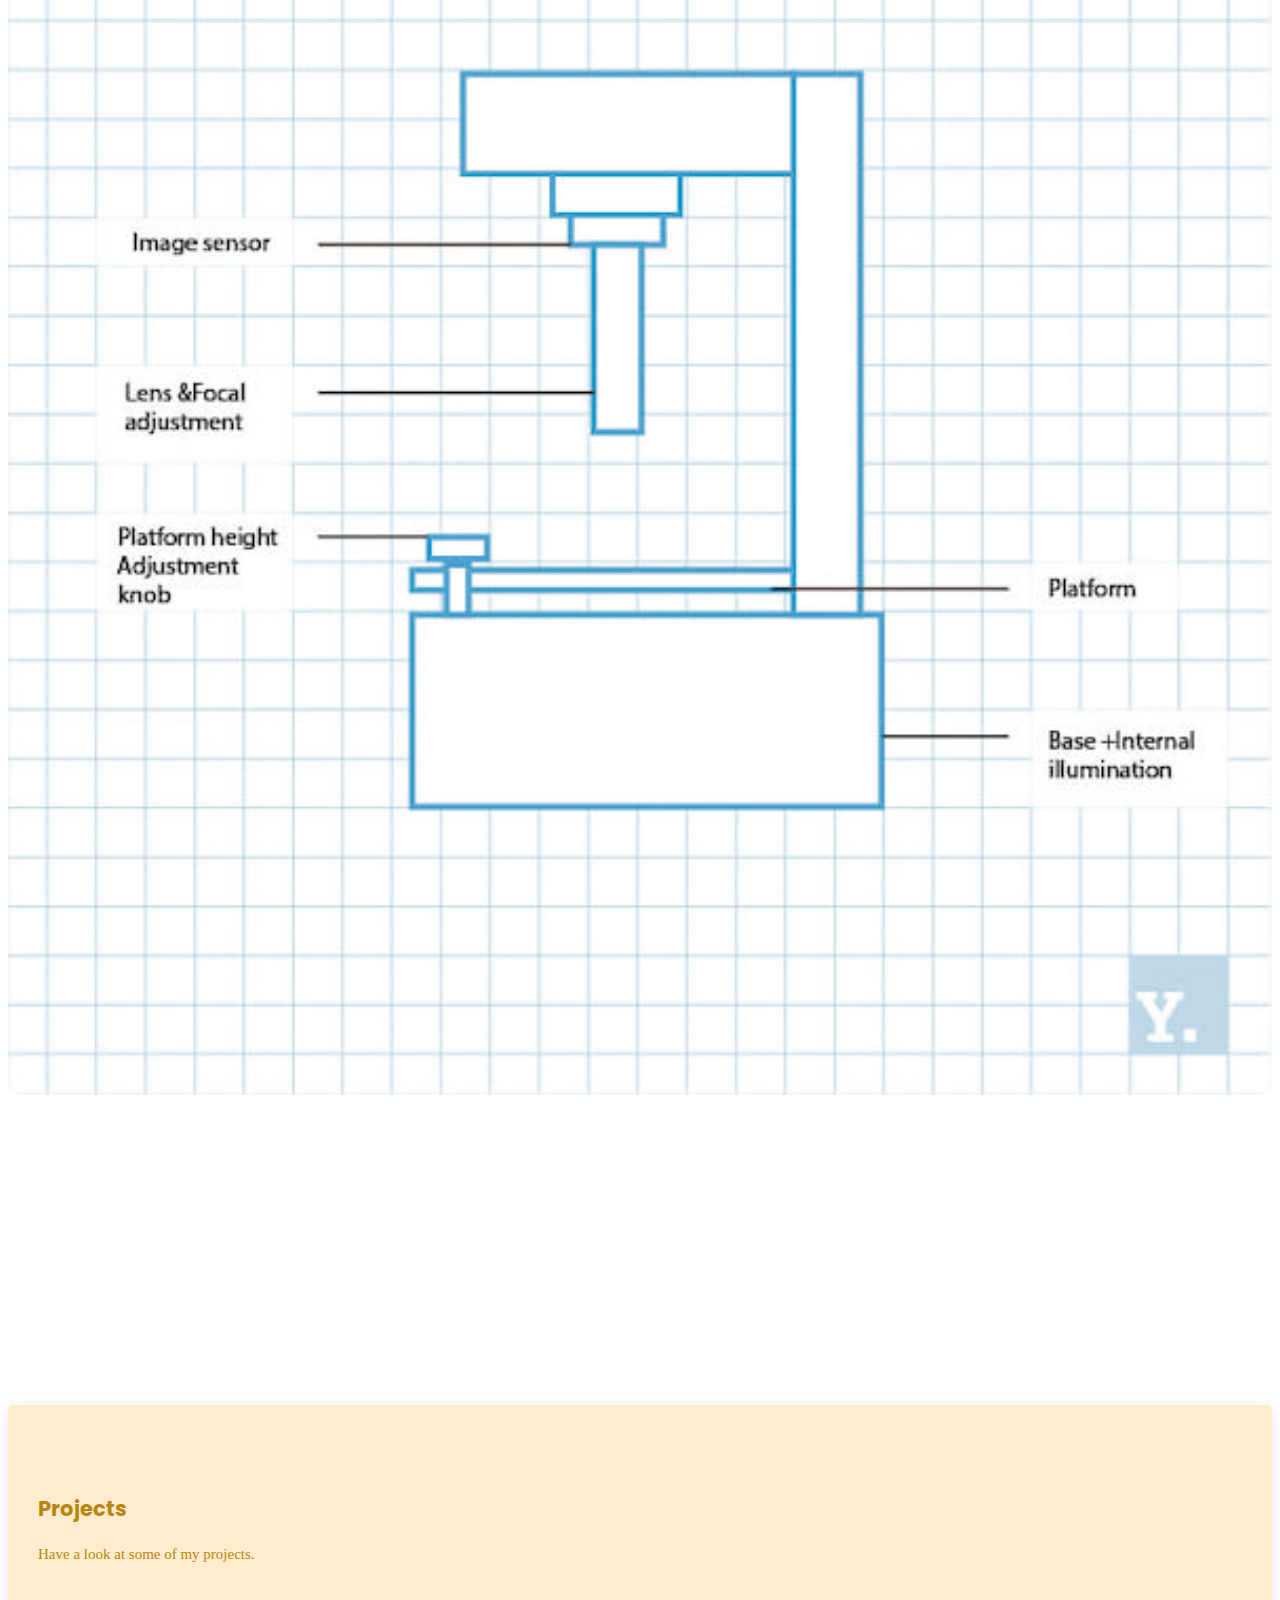
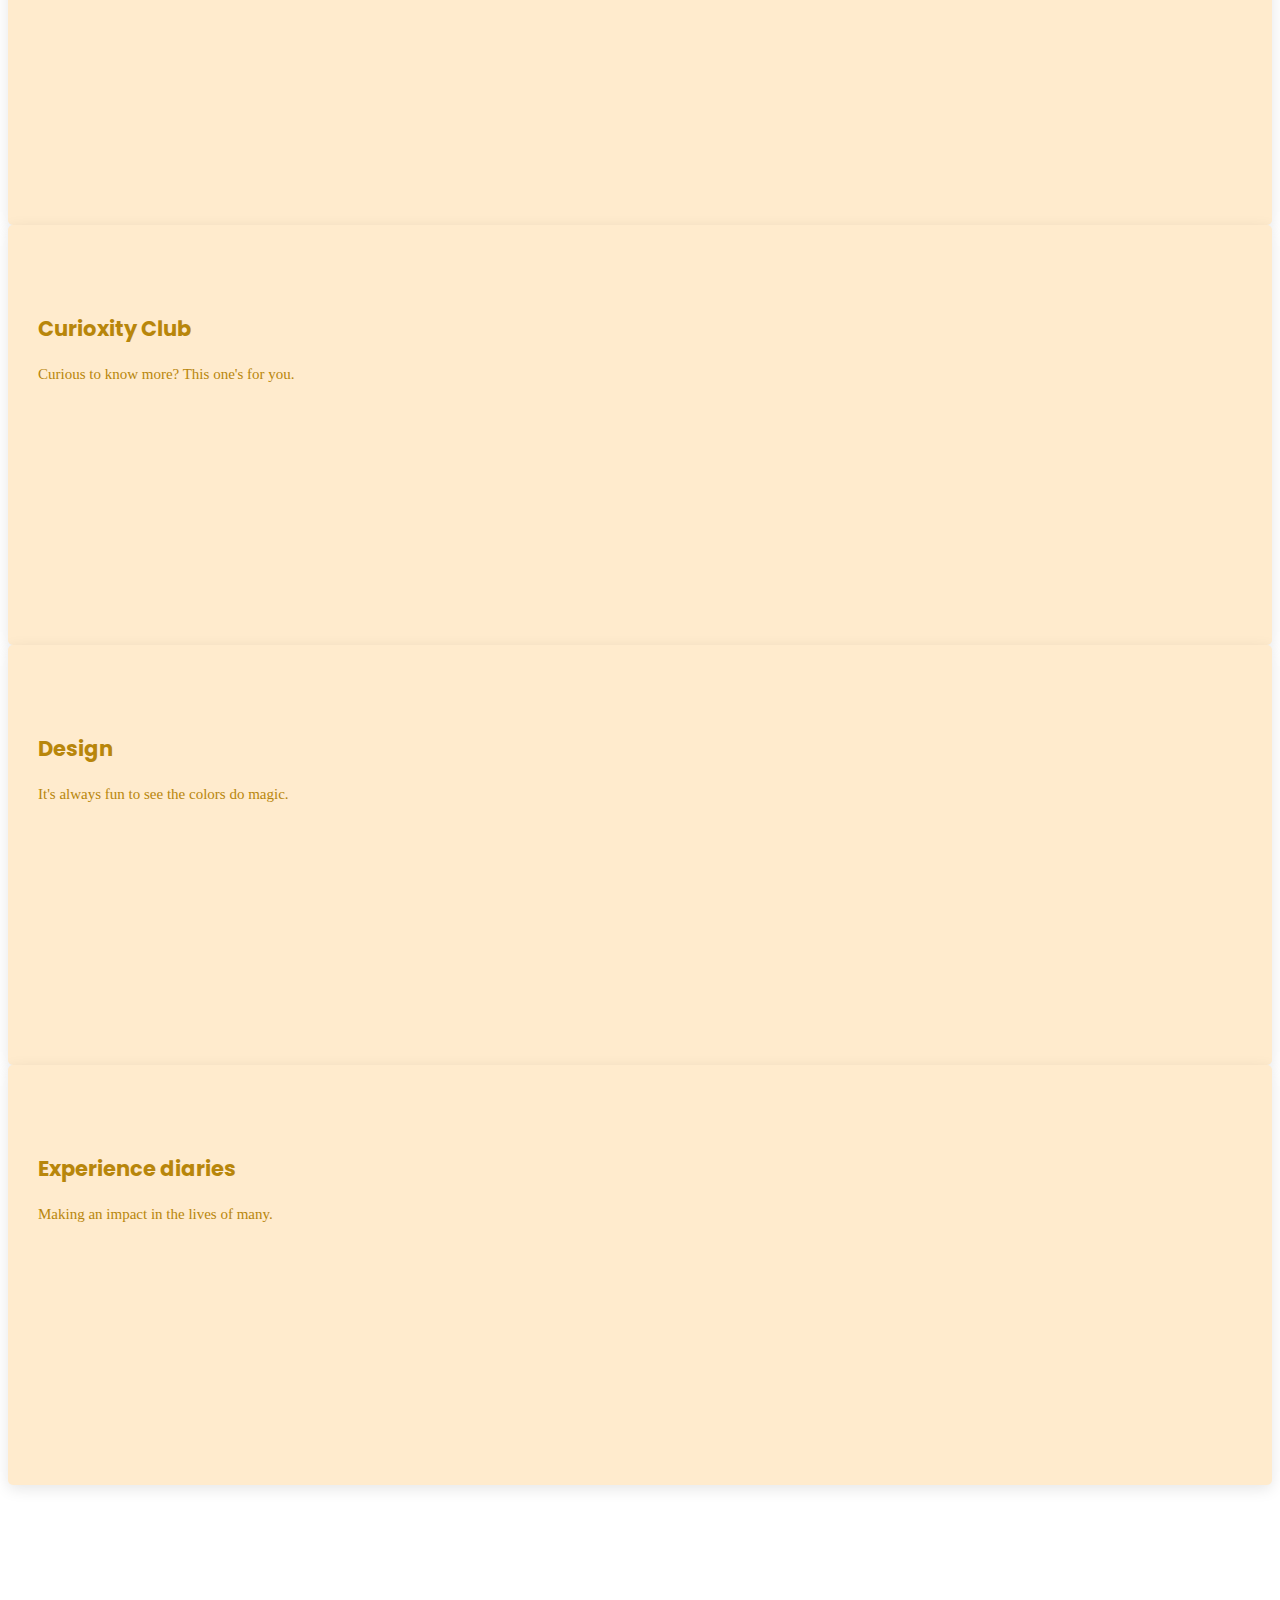
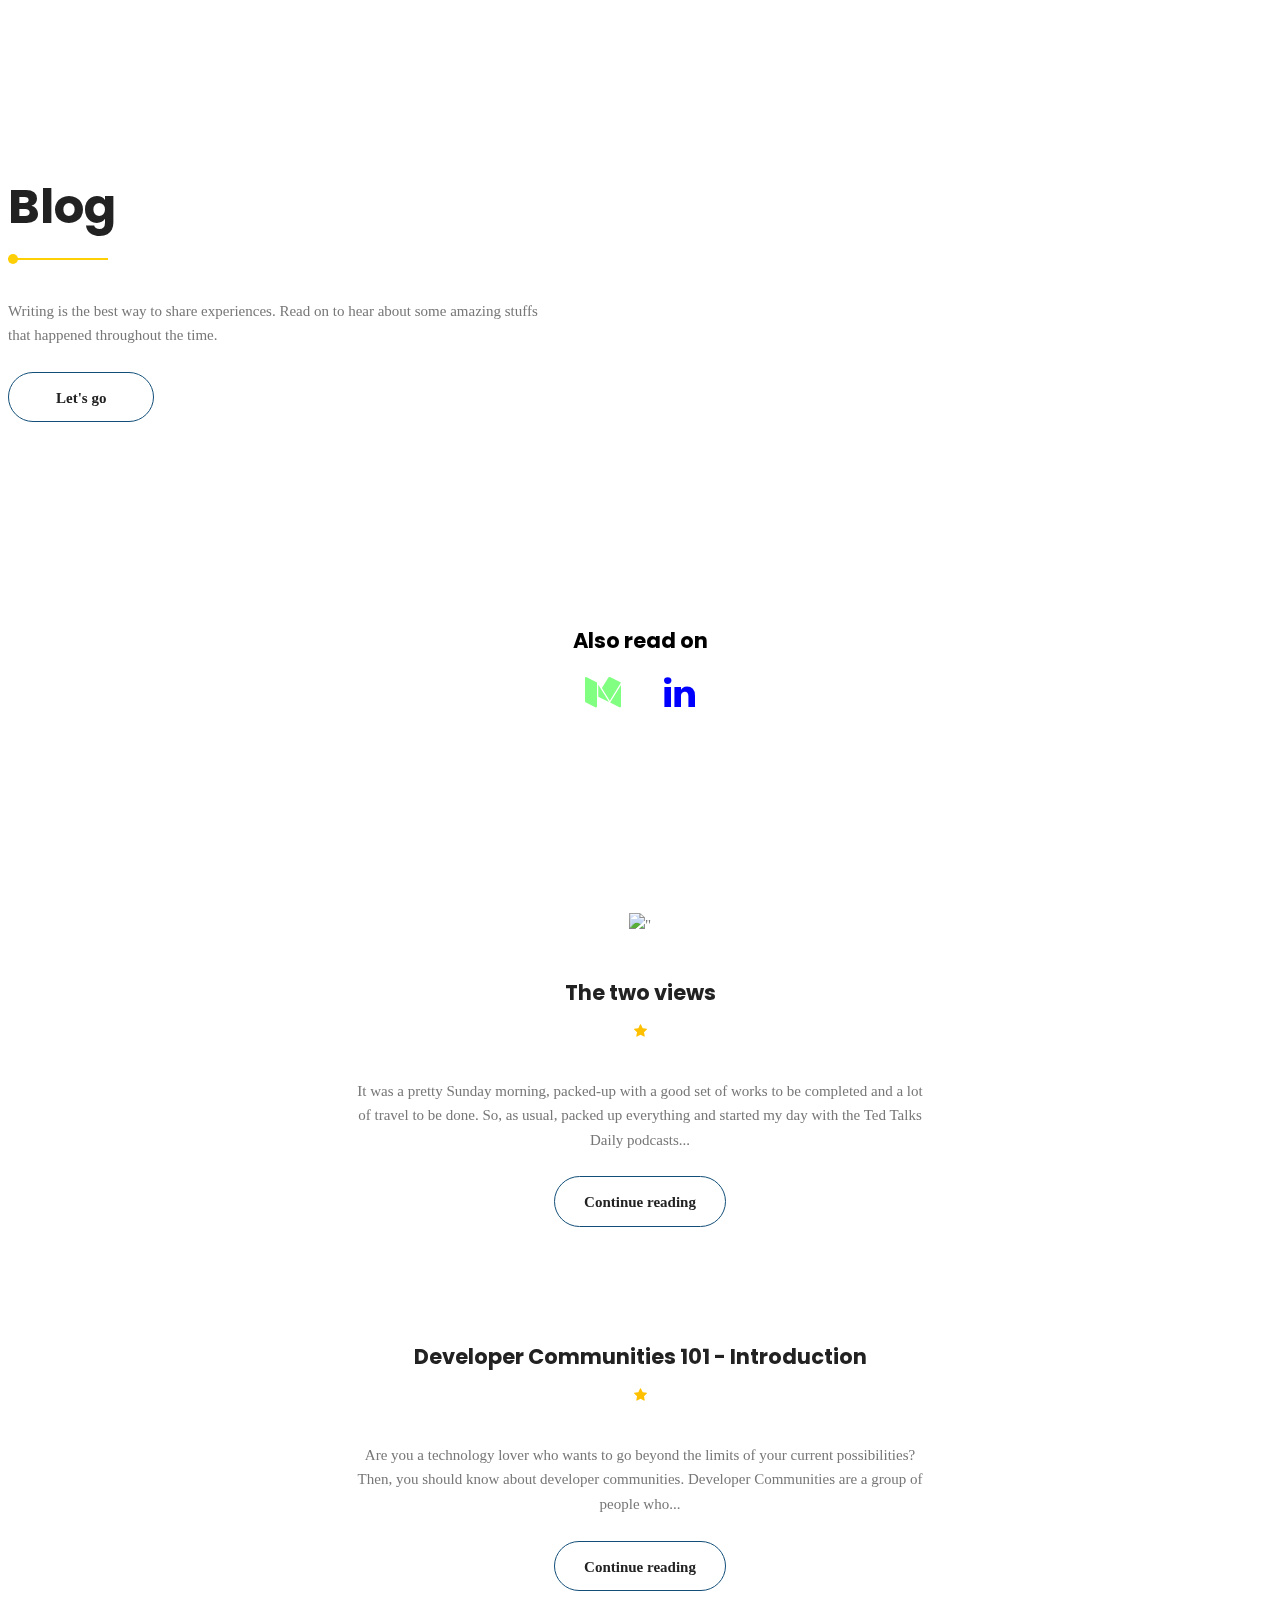
==== commit 18f60720: "removed the button from previous commit. That doesn't make sense." ====
--- a/index.html
+++ b/index.html
@@ -19,6 +19,8 @@
 
 	<link href="https://fonts.googleapis.com/css?family=Poppins:100,200,400,300,500,600,700" rel="stylesheet">
 	<link href="https://fonts.googleapis.com/css2?family=DM+Mono&display=swap" rel="stylesheet">
+	<link rel="stylesheet" href="https://cdnjs.cloudflare.com/ajax/libs/font-awesome/4.7.0/css/font-awesome.min.css">
+
 
 	<!-- <link href="https://fonts.googleapis.com/css?family=Roboto:300,400,500,600,700,900" rel="stylesheet"> -->
 	<!--
@@ -41,7 +43,7 @@
 	</style>
 </head>
 
-<body>
+<body ontouchstart="">
 
 	<!-- Start Preloader Area -->
 	<div class="preloader-area">
@@ -74,10 +76,9 @@
 						<li><a href="https://design.yadev.co" target="_blank">Design</a></li>
 						
 						<li class="menu-has-children"><a href="https://blog.yadev.co" target="_blank">Blog</a>
-							<!-- <ul>
-								<li><a href="blog-home.html">Blog Home</a></li>
-								<li><a href="blog-single.html">Blog Single</a></li>
-							</ul> -->
+						</li>
+						<li>
+							<a href="#" class="fa fa-youtube"></a>
 						</li>
 					</ul>
 				</nav>
@@ -108,15 +109,6 @@
 						<span>a</span>
 						<span>c</span>
 						<span>t</span>
-					</a> -->
-					<!-- <a href="#btn" class="primary-btn" data-text="Explore" id="btn">
-						<span>L</span>
-						<span>e</span>
-						<span>t'</span>
-						<span>s</span>
-						<span> </span>
-						<span>g</span>
-						<span>o</span>
 					</a> -->
 				</div>
 
@@ -211,13 +203,13 @@
 						<div class="relative">
 							<div class="thumb">
 								<div class="overlay overlay-bg"></div>
-								<img class="image img-fluid" src="img/work/w2.jpg" alt="">
+								<img class="image img-fluid" src="img/work/w2.jpg" loading="lazy" alt="">
 							</div>
 							<div class="middle">
 								<h4>TravelX</h4><br>
 								<div class="cat">Travellers pillow of the future</div>
 							</div>
-							<a class="overlay" href="https://travelx.yadev.co" target="_blank"></a>
+							<a class="overlay" href="https://travelx.yadev.co" loading="lazy" target="_blank"></a>
 						</div>
 					</div>
 
@@ -226,7 +218,7 @@
 						<div class="relative">
 							<div class="thumb">
 								<div class="overlay overlay-bg"></div>
-								<img class="image img-fluid" src="img/work/sdock.jpg" alt="">
+								<img class="image img-fluid" src="img/work/sdock.jpg" loading="lazy" alt="">
 							</div>
 							<div class="middle">
 								<h4>SDock</h4><br>
@@ -244,7 +236,7 @@
 						<div class="relative">
 							<div class="thumb">
 								<div class="overlay overlay-bg"></div>
-								<img class="image img-fluid" src="img/work/helmodio.jpg" alt="">
+								<img class="image img-fluid" src="img/work/helmodio.jpg" loading="lazy" alt="">
 							</div>
 							<div class="middle">
 								<h4>Helmodio</h4><br>
@@ -257,7 +249,7 @@
 						<div class="relative">
 							<div class="thumb">
 								<div class="overlay overlay-bg"></div>
-								<img class="image img-fluid" src="img/work/weatheroxity.jpg" alt="">
+								<img class="image img-fluid" src="img/work/weatheroxity.jpg" loading="lazy" alt="">
 							</div>
 							<div class="middle">
 								<h4>Weatheroxity</h4><br>
@@ -270,7 +262,7 @@
 						<div class="relative">
 							<div class="thumb">
 								<div class="overlay overlay-bg"></div>
-								<img class="image img-fluid" src="img/work/DC.jpg" alt="">
+								<img class="image img-fluid" src="img/work/DC.jpg" loading="lazy" alt="">
 							</div>
 							<div class="middle">
 								<h4>Data Collector</h4><br>
@@ -283,7 +275,7 @@
 						<div class="relative">
 							<div class="thumb">
 								<div class="overlay overlay-bg"></div>
-								<img class="image img-fluid" src="img/work/sbox.jpg" alt="">
+								<img class="image img-fluid" src="img/work/sbox.jpg" loading="lazy" alt="">
 							</div>
 							<div class="middle">
 								<h4>SBox</h4><br>
@@ -298,7 +290,7 @@
 						<div class="relative">
 							<div class="thumb">
 								<div class="overlay overlay-bg"></div>
-								<img class="image img-fluid" src="img/work/light.jpg" alt="">
+								<img class="image img-fluid" src="img/work/light.jpg" loading="lazy" alt="">
 							</div>
 							<div class="middle">
 								<h4>Floating light</h4><br>
@@ -316,7 +308,7 @@
 						<div class="relative">
 							<div class="thumb">
 								<div class="overlay overlay-bg"></div>
-								<img class="image img-fluid" src="img/work/micro.jpg" alt="">
+								<img class="image img-fluid" src="img/work/micro.jpg" loading="lazy" alt="">
 							</div>
 							<div class="middle">
 								<h4>DIY Microscope</h4><br>
--- a/css/main.css
+++ b/css/main.css
@@ -2051,7 +2051,7 @@
       top: 26px; } }
 
 #mobile-nav-toggle i {
-  color: #06ffa0;
+  color: #ffcf06;
   font-weight: 900; }
 
 @media (max-width: 800px) {
@@ -2155,7 +2155,7 @@
  }
  @media (max-width: 600px) {
   .updated-banner-area {
-    background: linear-gradient(-45deg, #00ffbf, #00ff6a,#006eff, #002fff, #8400ff, #ae00ff, #9900ff);
+    background: linear-gradient(-45deg, #00ff6a, #00aeff,#006eff, #002fff, #8400ff, #ae00ff, #9900ff);
 	background-size: 300% 300%;
 	animation: gradient 10s ease infinite; } }
   @keyframes gradient {
@@ -2240,6 +2240,9 @@
     .banner-img img {
       max-width: 80%; } }
 /* Banner end */
+
+
+
 .brand-wrap {
   background: #fff;
   margin-top: -60px;
@@ -2342,8 +2345,8 @@
                 padding: 15px; } }
         @media (max-width: 450px) {
           .work-area .filters ul li {
-            font-size: 10px;
-            padding: 7px; } }
+            font-size: 14px;
+            padding: 10px; } }
         .work-area .filters ul li:last-child {
           padding-right: 0; }
         @media (max-width: 991px) {
@@ -2386,7 +2389,9 @@
     height: 100%;
     transition: .5s ease;
     backface-visibility: hidden; }
-    
+    .single-work a{
+      z-index: 5;
+    }
   .single-work .middle {
     transition: .5s ease;
     opacity: 0;
@@ -2420,6 +2425,18 @@
     
   .single-work:hover .middle {
     opacity: 1; }
+
+    .single-work:active .image {
+      transform: scale(1.04);
+      box-shadow: inset 0 0 0 200px rgba(255,255,255,0.05);
+      filter: blur(5px); }
+.single-work:active .thumb .overlay-bg {
+  opacity: .80;
+  transform: scale(1.05); }
+  
+.single-work:active .middle {
+  opacity: 1; }
+    
 
 /*--------- End Work Area -------------*/
 .job-area.offwhite {
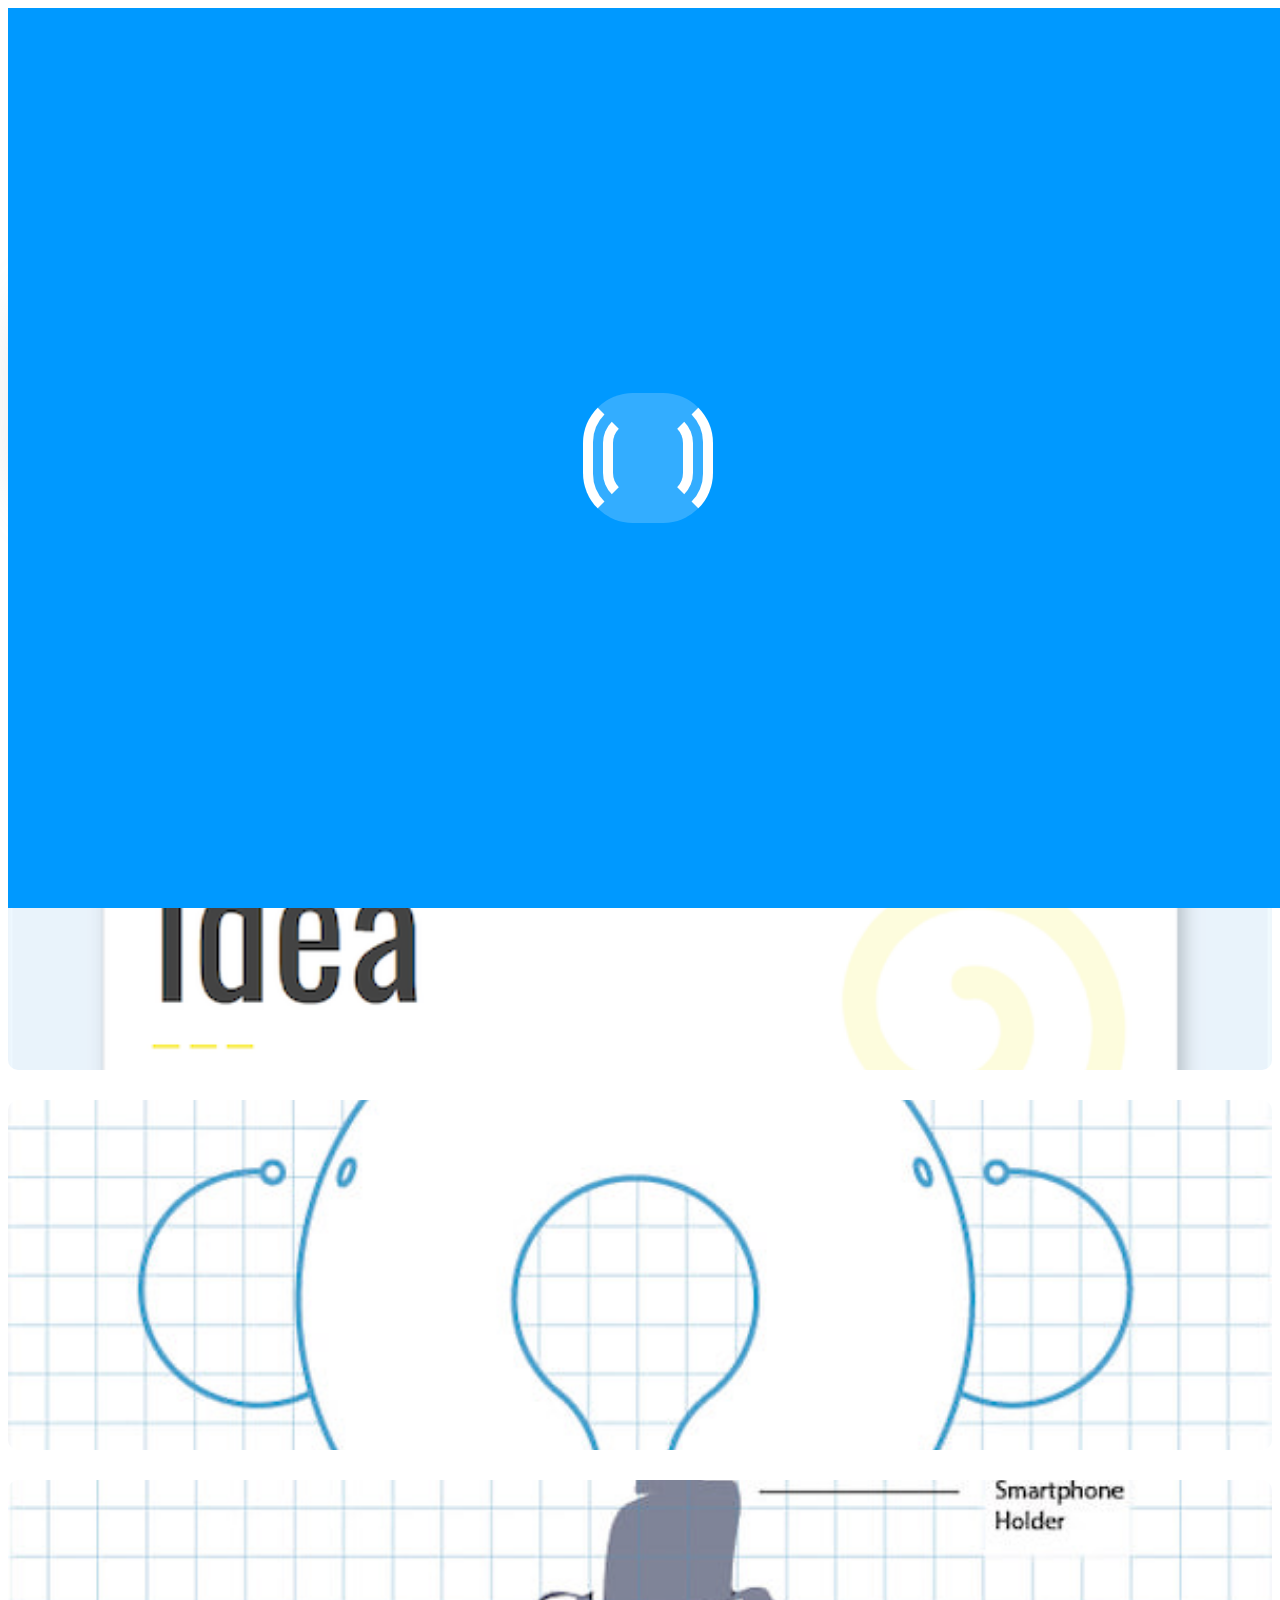
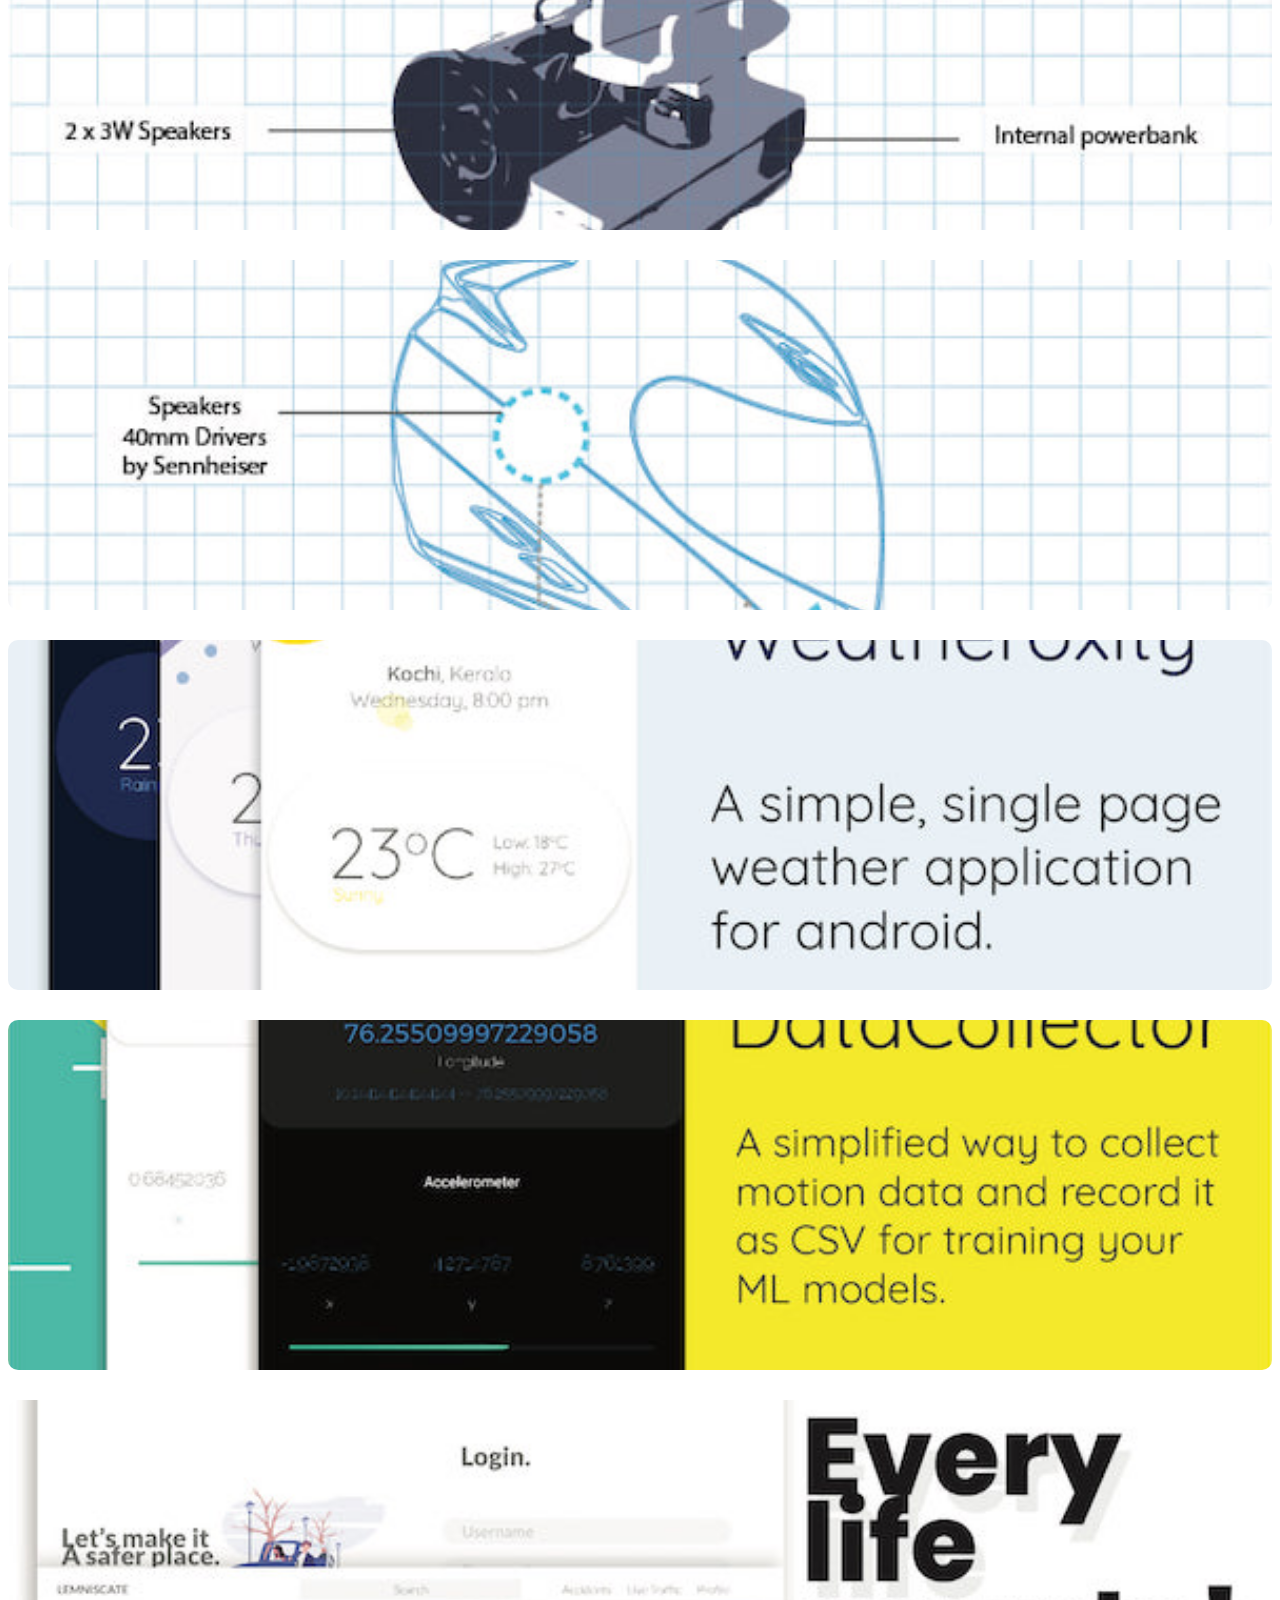
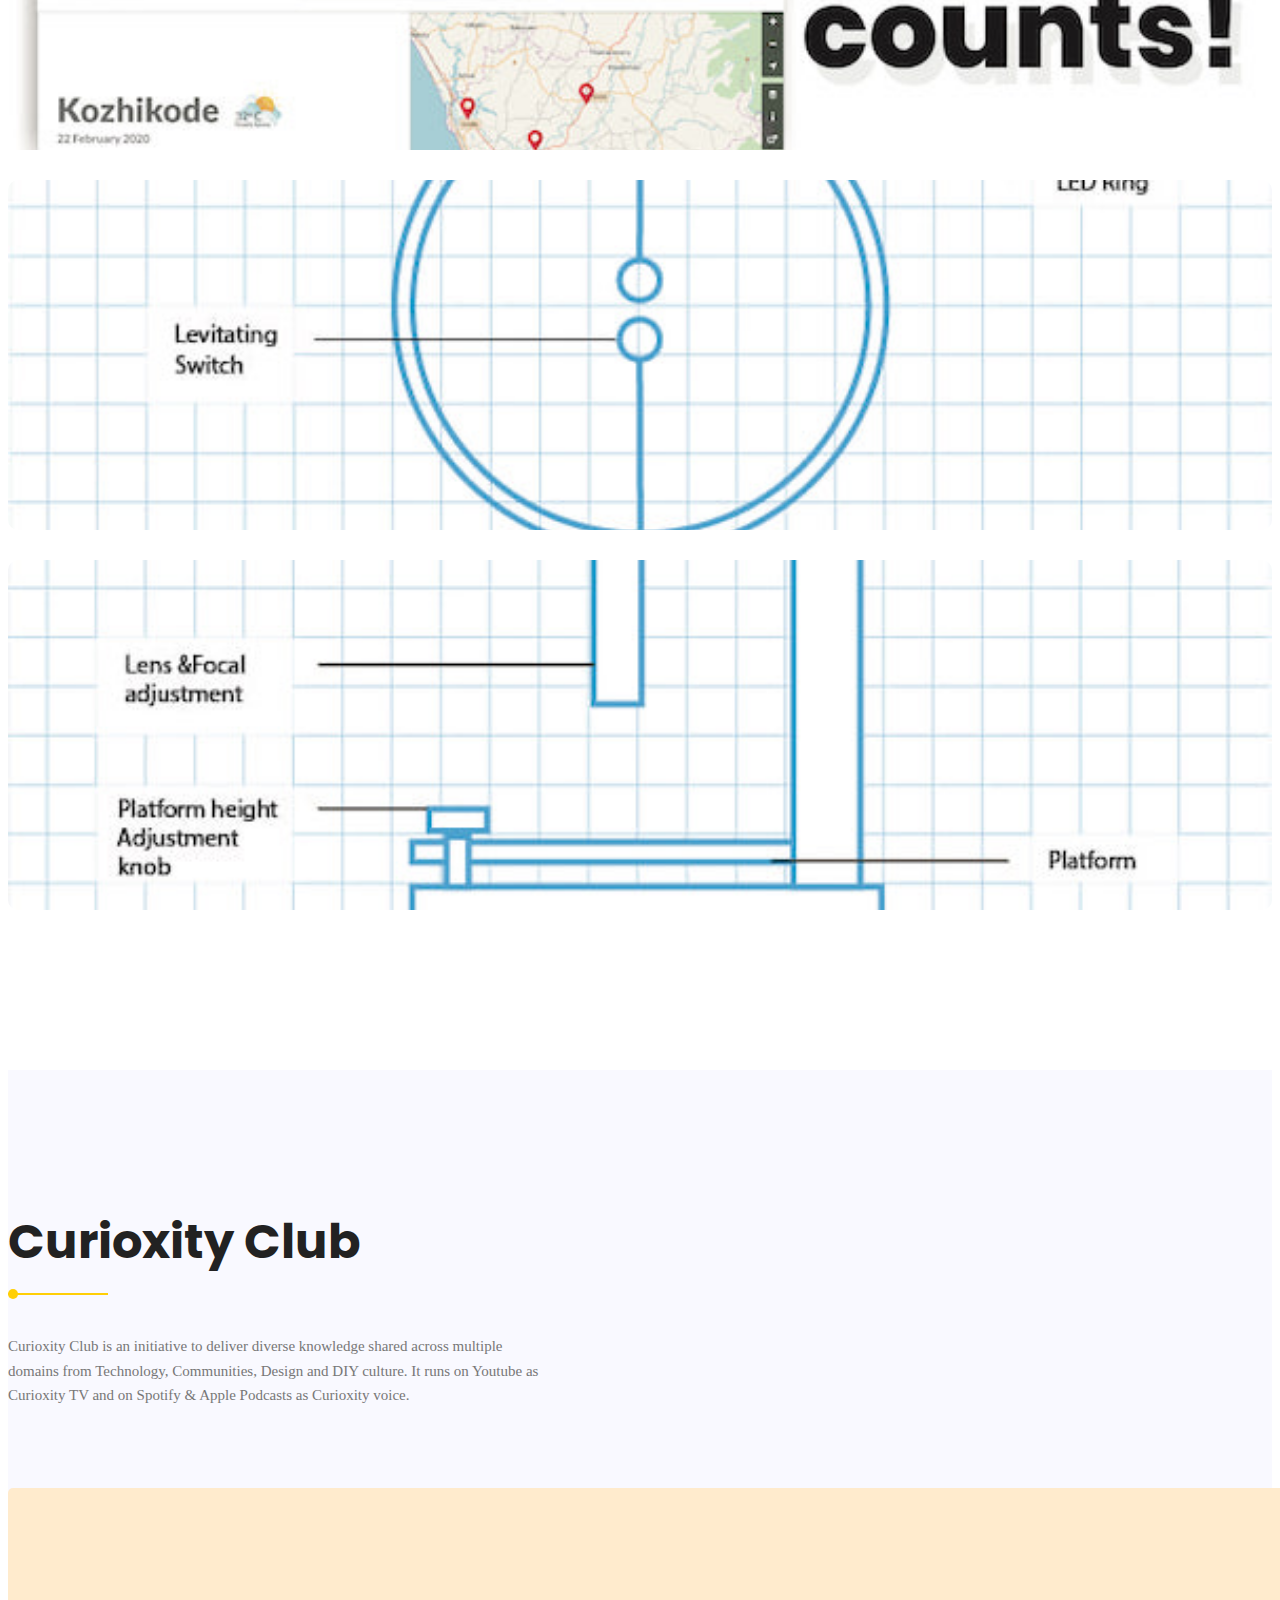
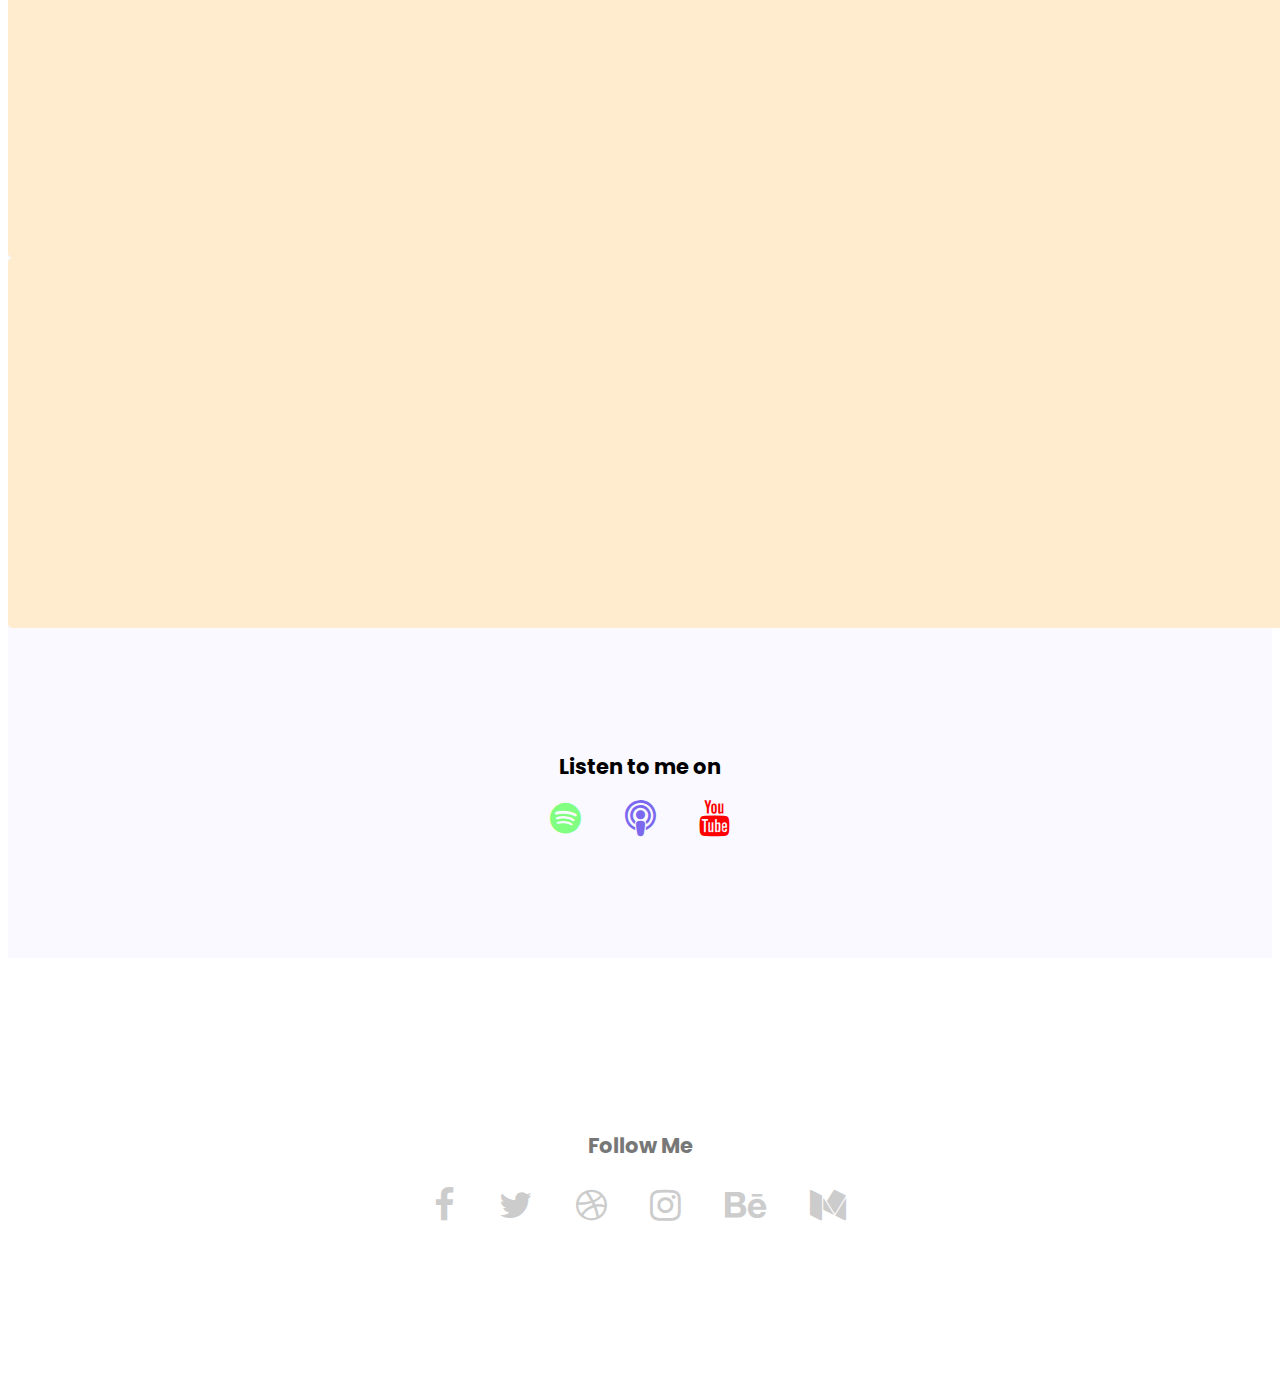
==== commit ba152fe9: "UI Update" ====
--- a/index.html
+++ b/index.html
@@ -19,6 +19,8 @@
 
 	<link href="https://fonts.googleapis.com/css?family=Poppins:100,200,400,300,500,600,700" rel="stylesheet">
 	<link href="https://fonts.googleapis.com/css2?family=DM+Mono&display=swap" rel="stylesheet">
+	<!-- <link rel="stylesheet" href="https://cdnjs.cloudflare.com/ajax/libs/font-awesome/4.7.0/css/font-awesome.min.css"> -->
+
 	<link rel="stylesheet" href="https://cdnjs.cloudflare.com/ajax/libs/font-awesome/4.7.0/css/font-awesome.min.css">
 
 
@@ -64,7 +66,7 @@
 				<nav id="nav-menu-container">
 					<ul class="nav-menu">
 						<li class=""><a class="active" href="index.html" target="_blank">Home</a></li>
-						<li><a href="https://projects.yadev.co" target="_blank">Projects</a></li>
+						<!-- <li><a href="https://projects.yadev.co" target="_blank">Projects</a></li> -->
 						<li class="menu-has-children"><a href="#">Videos & Podcasts</a>
 							<ul>
 								<li><a href="https://www.youtube.com/channel/UCToxZRXSgjWInI-PE9wGQ3w" target="_blank">Curioxity TV</a></li>
@@ -73,12 +75,9 @@
 														<li><a href="portfolio-details.html">Portfolio Details</a></li> -->
 							</ul>
 						</li>
-						<li><a href="https://design.yadev.co" target="_blank">Design</a></li>
+						<li><a href="https://design.yadev.co" target="_blank">Creatives</a></li>
 						
-						<li class="menu-has-children"><a href="https://blog.yadev.co" target="_blank">Blog</a>
-						</li>
-						<li>
-							<a href="#" class="fa fa-youtube"></a>
+						<li><a href="https://blog.yadev.co" target="_blank">About me</a>
 						</li>
 					</ul>
 				</nav>
@@ -96,10 +95,19 @@
 					<div class="me wow fadeInDown" data-wow-duration="1s" data-wow-delay="0.7s">Hi, I'm</div>
 					<h1 class="wow fadeInUp h1-cover" data-wow-duration="1s" data-wow-delay="1.0s">Yadev Jayachandran</h1>
 					<div class="designation mb-50 wow fadeInUp" data-wow-duration="1s" data-wow-delay="1.3s">
-						A technologist, who loves to experiment between the boundaries of 
+						A technologist, designer &amp; educator who loves to experiment on the edge of 
 						<span class="designer">Design</span>
 						and
 						<span class="developer">Technology</span>
+					</div>
+					<div class="footer-social wow fadeInUp" data-wow-duration="1s" data-wow-delay="1.8s">
+						<a href="https://www.facebook.com/yadev.jayachandran" target="_blank"><i class="fa fa-facebook"></i></a>
+						<a href="https://twitter.com/yadev64" target="_blank"><i class="fa fa-twitter"></i></a>
+						<a href="https://dribbble.com/yadev64" target="_blank"><i class="fa fa-dribbble"></i></a>
+						<a href="https://www.instagram.com/yadev64/" target="_blank"><i class="fa fa-instagram"></i></a>
+						<a href="https://www.behance.net/yadev64" target="_blank"><i class="fa fa-behance"></i></a>
+						<a href="https://medium.com/@yadevjayachandran" target="_blank"><i class="fa fa-medium"></i></a>
+						
 					</div>
 					<!-- <a href="#contact" class="primary-btn" data-text="Get in touch">
 						<span>C</span>
@@ -324,19 +332,15 @@
 		</div>
 	</section>
 
+
+
+
+
+
+
 <!-- Start Service Area -->
-<section class="service-area section-gap" style="background-color: white;">
+<!-- <section class="service-area section-gap" style="background-color: white;">
 	<div class="container">
-		<!-- <div class="row">
-			<div class="col-lg-12">
-				<div class="section-title">
-					<h2>Service Offers</h2>
-					<p>If you are looking at blank cassettes on the web, you may be very confused at the difference in
-						price. You may see
-						some for as low as $.17 each.</p>
-				</div>
-			</div>
-		</div> -->
 		<div class="row">
 			<div class="col-lg-3 col-md-6">
 				<div class="single-service wow fadeInUp" style=" background-color:blanchedalmond;height: 300px;box-shadow: 0 4px 15px 0 rgba(0, 0, 0, 0.1);color: darkgoldenrod;height: 300px;"
@@ -378,15 +382,17 @@
 					<a class="overlay" href="https://blog.yadev.co" target="_blank"></a>
 					<span class="lnr lnr-smile"></span>
 					<h4 style="color: darkgoldenrod;"><span>Experience diaries</span> 
-						<!-- Initiatives & Events -->
 					</h4>
 					<p>Making an impact in the lives of many.</p>
 				</div>
 			</div>
 		</div>
 	</div>
-</section>
+</section> -->
 <!-- End Service Area -->
+
+
+
 
 
 	<!-- Start About Area -->
@@ -609,30 +615,8 @@
 	
 
 		<!-- Start BLOG -->
-		<section class="testimonials_area section-gap ">
+		<!-- <section class="testimonials_area section-gap ">
 			<div class="container">
-				<!-- <div class="row d-flex justify-content-between align-items-end mb-80">
-					<div class="row">
-						<div class="col-lg-6">
-							<div class="section-title">
-								
-								<h2>Blog</h2>
-								<p>Writing is the best way to share experiences. Read on to hear about some amazing stuffs that happened throughout the time.</p>
-								<br><a href="https://curioxity.club" class="primary-btn white" data-text="Let's go">
-									<span>B</span>
-									<span>l</span>
-									<span>o</span>
-									<span>g</span>
-									
-								</a>
-							</div>
-						</div>
-						<div class="col-lg-6"> 
-							<h2>Blog</h2>
-						</div>
-					
-					</div>
-				</div> -->
 				<div class="row d-flex justify-content-between align-items-end mb-80">
 					<div class="col-lg-6">
 						<div class="section-title">
@@ -657,13 +641,10 @@
 										<div class="footer-top flex-column">
 											<div class=" single-service wow fadeInUp footer-social">
 												<h4 style="color: black;">Also read on</h4>
-												<!-- <a href="https://www.facebook.com/yadev.jayachandran"><i class="fa fa-facebook"></i></a>
-															<a href="https://twitter.com/yadev64"><i class="fa fa-twitter"></i></a> -->
+
 												<a href="#" target="_blank"><i class="fa fa-medium" style="color:rgb(129, 255, 129);"></i></a>
 												<a href="#" target="_blank"><i class="fa fa-linkedin" style="color: blue;"></i></a>
-												<!-- <a href="https://www.youtube.com/channel/UCToxZRXSgjWInI-PE9wGQ3w" target="_blank"><i
-														class="fa fa-youtube" style="color: red;"></i></a> -->
-												<!-- <a href="https://medium.com/@yadevjayachandran"><i class="fa fa-medium"></i></a> -->
+
 						
 											</div>
 										</div>
@@ -760,7 +741,7 @@
 
 				</div>
 			</div>
-		</section>
+		</section> -->
 		<!-- Blog-->
 
 
@@ -773,23 +754,10 @@
 			<div class="row">
 				<div class="col-lg-12">
 					<div class="section-title">
-						<!-- <br><br><br><br> -->
 						<h2>Curioxity Club</h2>
 						<p>Curioxity Club is an initiative to deliver diverse knowledge shared across multiple domains from Technology, Communities, Design and DIY culture. It runs on Youtube as Curioxity TV and on Spotify & Apple Podcasts as Curioxity voice.</p>
-						
-						<!-- Update here -->
-						
-						<!-- <br><a href="https://curioxity.club" class="primary-btn white" data-text="Go ->">
-							<span>W</span>
-							<span>e</span>
-							<span>b</span>
-							<span>s</span>
-							<span>i</span>
-							<span>t</span>
-							<span>e</span>
-							<!-- <span>f</span>
-							<span>o</span> -->
-						</a> -->
+					
+						</a>
 					</div>
 				</div>
 				
@@ -798,55 +766,21 @@
 				<div class="col-lg-6 col-md-6">
 					<div class="single-service wow fadeInUp" style="background-color:blanchedalmond; background-image: url(img/curioxity/voice.png); background-position: center; color: darkgoldenrod; height: 250px; width: 100%;" data-wow-duration="1s">
 						<a class="overlay" href="https://open.spotify.com/show/45Bua9lmVNGYp2RCk0PmOR" target="_blank"></a>
-						<!-- <span class="lnr lnr-screen"></span> -->
-						<!-- <h4>
-							<span>Web</span> Design
-						</h4>
-						<p>If you’re looking blank casvsettes on the web, you may confuse.</p> -->
-					</div>
-
-					<iframe src="https://anchor.fm/yadev-jayachandran/embed" height="102px" frameborder="0"
-						scrolling="no"></iframe>
-
-
-					
-
-				</div>
-				<!-- <div class="col-lg-3 col-md-6">
-					<div class="single-service wow fadeInUp" style="background-color:blanchedalmond; color: darkgoldenrod; height: 250px;" data-wow-duration="1s" data-wow-delay="0.2s">
-						<span class="lnr lnr-laptop-phone"></span>
-						<h4><span>Application</span> Development
-						</h4>
-						<p>If you’re looking blank casvsettes on the web, you may confuse.</p>
-					</div>
-				</div> -->
+					</div>
+
+					<!-- <iframe loading="lazy" src="https://anchor.fm/yadev-jayachandran/embed" height="102px" frameborder="0"
+						scrolling="no"></iframe> -->
+
+
+					
+
+				</div>
 				<div class="col-lg-6 col-md-6">
 					<div class="single-service wow fadeInUp" style="background-color:blanchedalmond; background-image: url(img/curioxity/tv3.png); background-position: center; color: darkgoldenrod; height: 250px; width: 100%;" data-wow-duration="1s" data-wow-delay="0.4s">
 						<a class="overlay" href="https://www.youtube.com/channel/UCToxZRXSgjWInI-PE9wGQ3w" target="_blank"></a>
-						<!-- <span class="lnr lnr-database"></span>
-						<h4><span>Web</span> Development
-						</h4>
-						<p>If you’re looking blank casvsettes on the web, you may confuse.</p> -->
-					</div>
-					
-
-				</div>
-				<!-- <div class="col-lg-6 col-md-6 sty">
-					<div class="single-service wow fadeInUp" style=" color: darkgoldenrod; height: 250px;" data-wow-duration="1s" data-wow-delay="0.6s">
-						<span class="lnr lnr-chart-bars"></span>
-						<h4><span>Web</span> Development
-						</h4>
-						<p>If you’re looking blank casvsettes on the web, you may confuse.</p>
-						<iframe width="420" height="315" src="https://www.youtube.com/watch?v=twgr2YvtxAg">
-							<iframe width="100%" height="200px"  src="https://www.youtube.com/embed/twgr2YvtxAg" frameborder="0"
-								allow="accelerometer; autoplay; encrypted-media; gyroscope; picture-in-picture" allowfullscreen></iframe>
-						</iframe>
-					</div>
-				</div> -->
-				
-
-				
-				
+						
+					</div>
+				</div>
 			</div>
 
 			
@@ -858,12 +792,10 @@
 							<div class="footer-top flex-column">
 								<div  class=" single-service wow fadeInUp footer-social">
 									<h4 style="color: black;">Listen to me on</h4>
-									<!-- <a href="https://www.facebook.com/yadev.jayachandran"><i class="fa fa-facebook"></i></a>
-									<a href="https://twitter.com/yadev64"><i class="fa fa-twitter"></i></a> -->
-									<a href="https://open.spotify.com/show/45Bua9lmVNGYp2RCk0PmOR" target="_blank"><i class="fa fa-spotify" style="color:rgb(129, 255, 129);"></i></a>
-									<a href="https://anchor.fm/yadev-jayachandran" target="_blank"><i class="fa fa-podcast" style="color: mediumslateblue;"></i></a>
-									<a href="https://www.youtube.com/channel/UCToxZRXSgjWInI-PE9wGQ3w" target="_blank"><i class="fa fa-youtube" style="color: red;"></i></a>
-									<!-- <a href="https://medium.com/@yadevjayachandran"><i class="fa fa-medium"></i></a> -->
+
+									<a loading="lazy" href="https://open.spotify.com/show/45Bua9lmVNGYp2RCk0PmOR" target="_blank"><i loading="lazy" class="fa fa-spotify" style="color:rgb(129, 255, 129);"></i></a>
+									<a loading="lazy" href="https://anchor.fm/yadev-jayachandran" target="_blank"><i loading="lazy" class="fa fa-podcast" style="color: mediumslateblue;"></i></a>
+									<a loading="lazy" href="https://www.youtube.com/channel/UCToxZRXSgjWInI-PE9wGQ3w" target="_blank"><i loading="lazy" class="fa fa-youtube" style="color: red;"></i></a>
 			
 								</div>
 							</div>
@@ -885,7 +817,7 @@
 
 
 	<!-- Start Job History Area Area -->
-	<section class="job-area section-gap-top section-gap-bottom-90">
+	<!-- <section class="job-area section-gap-top section-gap-bottom-90">
 		<div class="container">
 			<div class="row d-flex">
 				<div class="col-lg-12">
@@ -1015,12 +947,12 @@
 				</div>
 			</div>
 		</div>
-	</section>
+	</section> -->
 	<!-- End Job Historyt Area Area -->
 
 
 	<!-- Start Contact Area -->
-	<section class="contact-area section-gap" id="contact">
+	<!-- <section class="contact-area section-gap" id="contact">
 		<div class="container">
 			<div class="row">
 				<div class="col-lg-12">
@@ -1044,7 +976,6 @@
 				</div>
 				<div class="col-lg-4 col-md-4">
 					<div class="contact-box">
-						<!-- <a href="#"><i class="fa fa-linkedin"></i></a> -->
 						<a href="https://www.linkedin.com/in/yadev-jayachandran/" target="_blank" ><h4>In/yadev-jayachandran</h4></a>
 					</div>
 				</div>
@@ -1065,7 +996,7 @@
 				</div>
 			</div>
 		</div>
-	</section>
+	</section> -->
 	<!-- End Contact Area -->
 
 
@@ -1096,7 +1027,7 @@
 			<div class="row footer-bottom justify-content-center">
 				<p class="col-lg-8 col-sm-12 footer-text">
 					<!-- Link back to Colorlib can't be removed. Template is licensed under CC BY 3.0. -->
-Copyright &copy;<script>document.write(new Date().getFullYear());</script> All rights reserved | Thank you <a href="https://colorlib.com" target="_blank">Colorlib </a>
+<!-- Copyright &copy;<script>document.write(new Date().getFullYear());</script> All rights reserved | Thank you <a href="https://colorlib.com" target="_blank">Colorlib </a> -->
 <!-- Link back to Colorlib can't be removed. Template is licensed under CC BY 3.0. --></p>
 			</div>
 		</div>
--- a/css/main.css
+++ b/css/main.css
@@ -1981,7 +1981,7 @@
   margin: 0;
   margin-left: auto; }
 
-.nav-menu a {
+.nav-menu a{
   padding: 0px;
   text-decoration: none;
   display: inline-block;
@@ -1991,14 +1991,30 @@
   text-transform: capitalize;
   outline: none;
   font-family: "Poppins", sans-serif; }
+
+  .nav-menu i {
+    padding: 0px;
+    text-decoration: none;
+    display: inline-block;
+    color: #ffffff;
+    font-weight: 500;
+    font-size: 16px;
+    text-transform: capitalize;
+    outline: none;}
+
   .nav-menu a.active {
     color: #ffcf06 !important; }
     .nav-menu a:hover {
       color: #06ffa0 !important; }
- 
-
-
-.nav-menu.white a {
+     
+      #clickableAwesomeFont {
+        cursor: pointer;
+        color: #06ffa0 !important;
+   }
+   
+
+
+.nav-menu.white a, .nav-menu.white a {
   color: #fff; }
 
 .nav-menu > li {
@@ -2018,7 +2034,7 @@
 .nav-menu ul li {
   transition: 0.3s; }
 
-.nav-menu ul li a {
+.nav-menu ul li a, .nav-menu ul li i {
   padding: 10px;
   color: #333;
   transition: 0.3s;
@@ -2027,7 +2043,7 @@
   text-transform: none;
   font-weight: 400; }
 
-.nav-menu ul li:hover > a {
+.nav-menu ul li:hover > a, .nav-menu ul li:hover > i {
   color: #06ffa0; }
 
 .nav-menu ul ul {
@@ -2225,6 +2241,29 @@
       /* color: #06ffa0;  */
       color: #06ffa0;
     }
+    .banner-content .footer-social {
+      text-align: center;
+      margin: 20px 0px 20px;
+      margin-top: -30px; }
+      @media (max-width: 1024px) {
+        .banner-content .footer-social {
+          margin: 15px 0px 30px; } }
+      .footer-area .footer-social a {
+        padding: 0 20px; }
+        .banner-content .footer-social a i {
+          color: #ffffff;
+          font-size: 25px;
+          padding-right: 20px;
+          -webkit-transition: all 0.3s ease 0s;
+          -moz-transition: all 0.3s ease 0s;
+          -o-transition: all 0.3s ease 0s;
+          transition: all 0.3s ease 0s; }
+          @media (max-width: 576px) {
+            .banner-content .footer-social a i {
+              font-size: 25px; } }
+              .banner-content .footer-social a i:hover {
+                transform: scale(1.1);
+                color: #06ffa0; }
 
 .banner-img {
   text-align: right;
@@ -2384,7 +2423,9 @@
     transition: all 0.5s ease 1s box-shadow .3s; }
   .single-work .thumb .image {
     opacity: 1;
+    object-fit: cover;
     display: block;
+    max-height: 350px;
     width: 100%;
     height: 100%;
     transition: .5s ease;
@@ -3498,13 +3539,13 @@
           .pod-area .footer-social a i {
             font-size: 25px; } }
         .pod-area .footer-social a i:hover {
-          color: #ffcf06; }
+          color: #06ffa0; }
   .pod-area .footer-bottom {
     text-align: center; }
     .pod-area .footer-bottom p {
       margin-bottom: 0; }
     .pod-area .footer-bottom a {
-      color: #ffcf06; }
+      color: #06ffa0; }
 
 
 .footer-area {
@@ -3538,12 +3579,12 @@
           .footer-area .footer-social a i {
             font-size: 25px; } }
         .footer-area .footer-social a i:hover {
-          color: #ffcf06; }
+          color: #06ffa0; }
   .footer-area .footer-bottom {
     text-align: center; }
     .footer-area .footer-bottom p {
       margin-bottom: 0; }
     .footer-area .footer-bottom a {
-      color: #ffcf06; }
+      color: #06ffa0; }
 
 /*# sourceMappingURL=main.css.map */
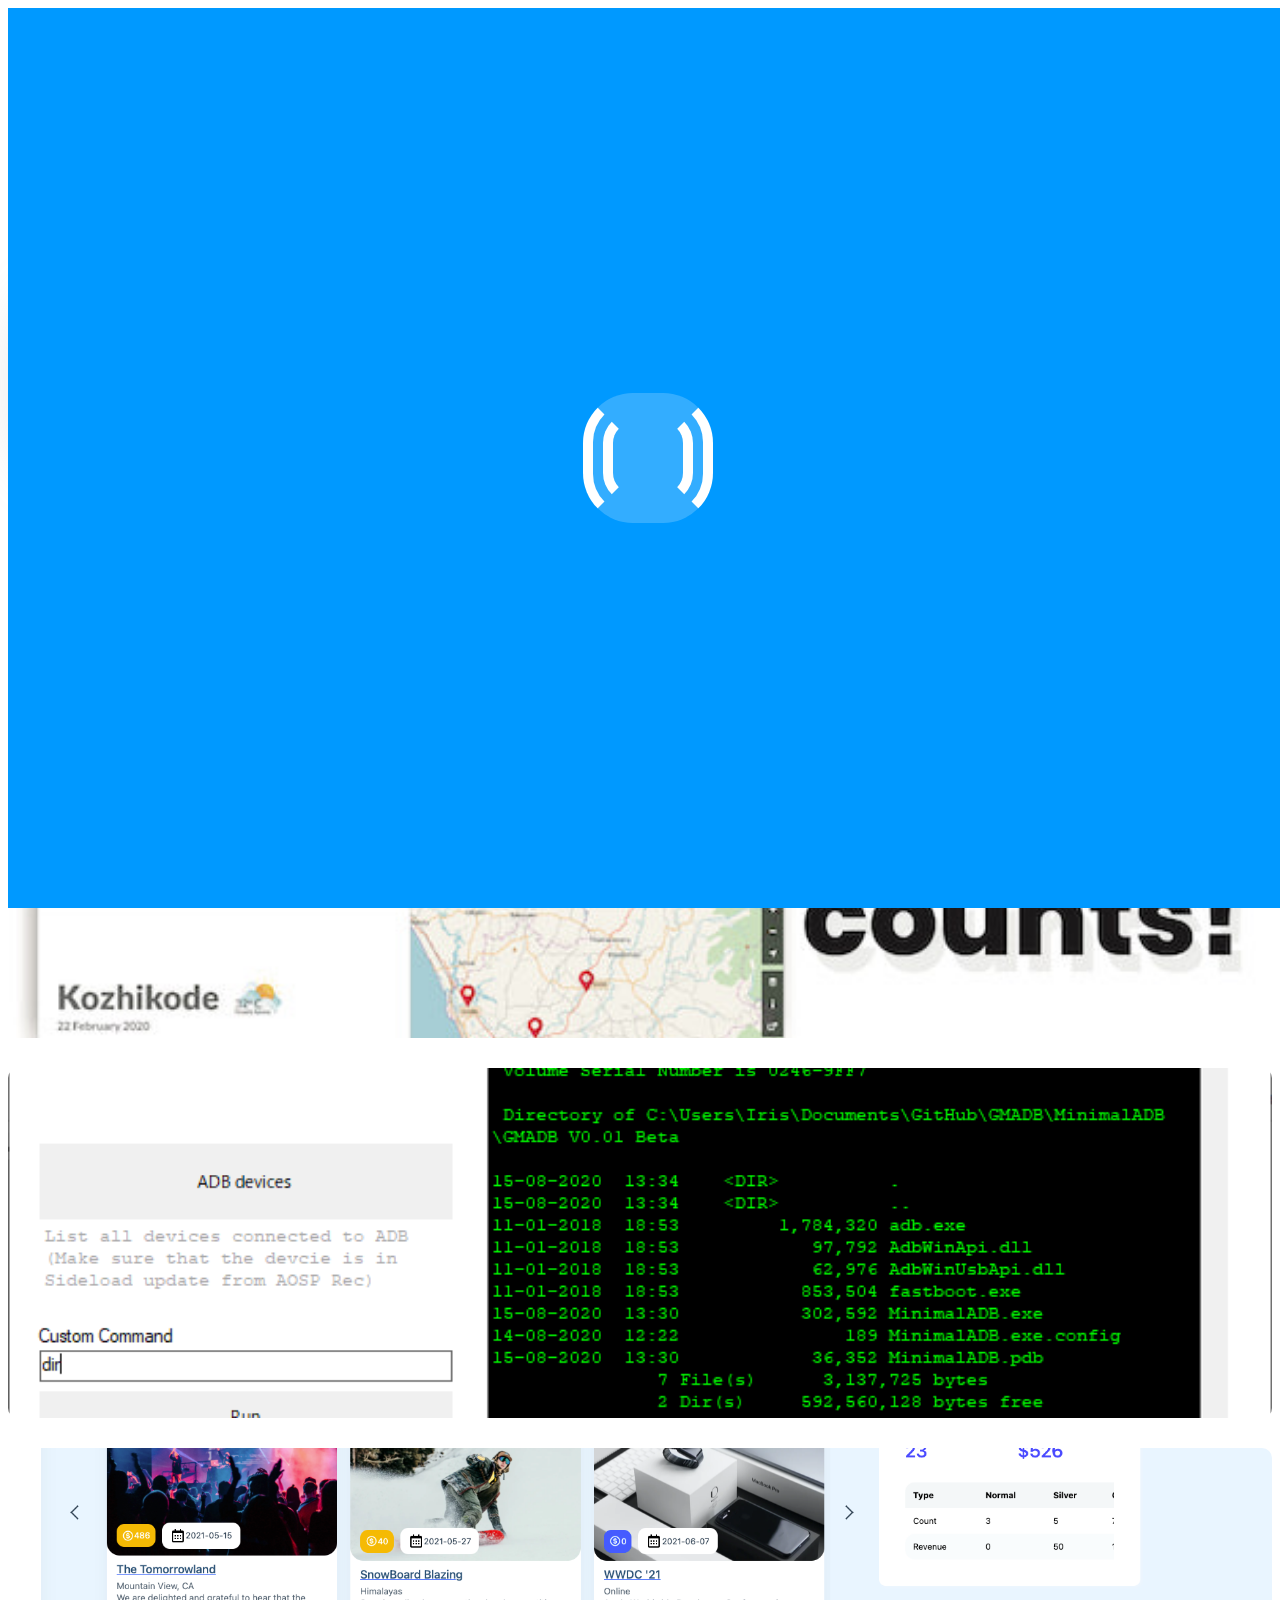
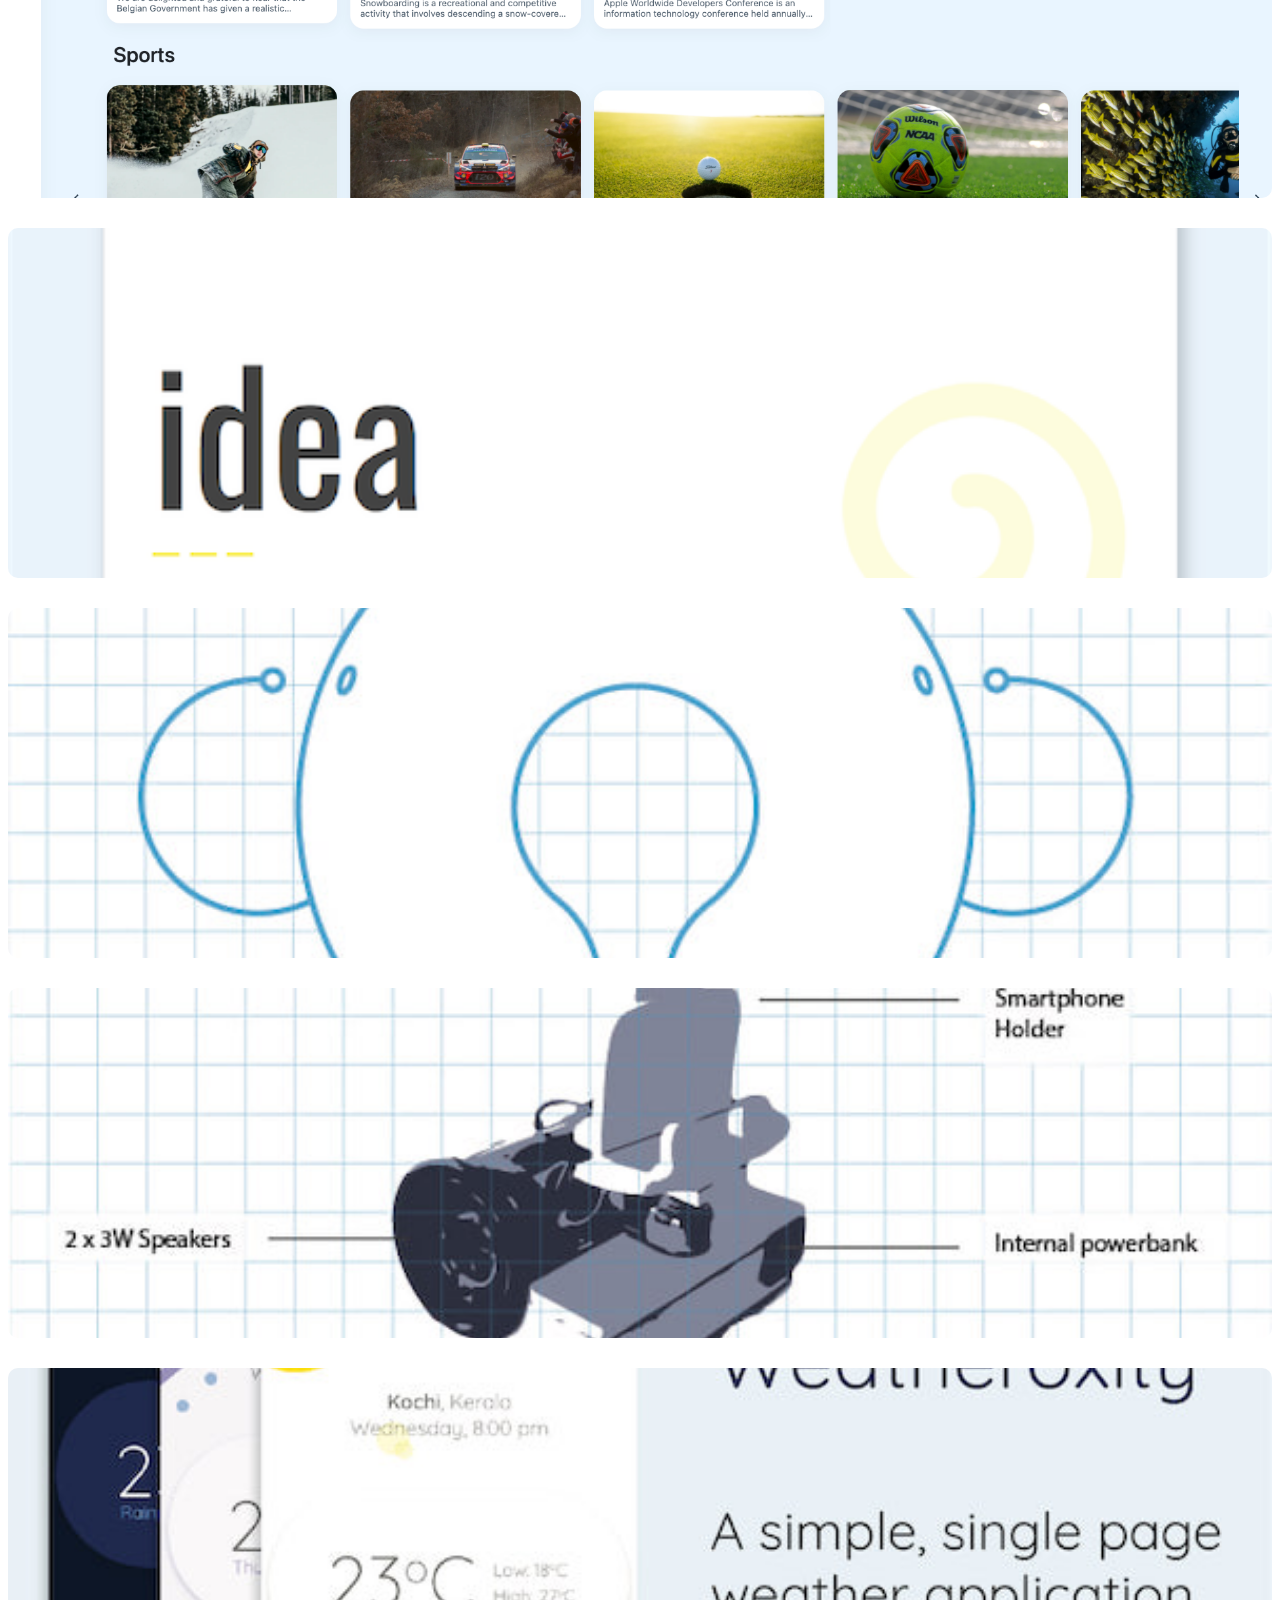
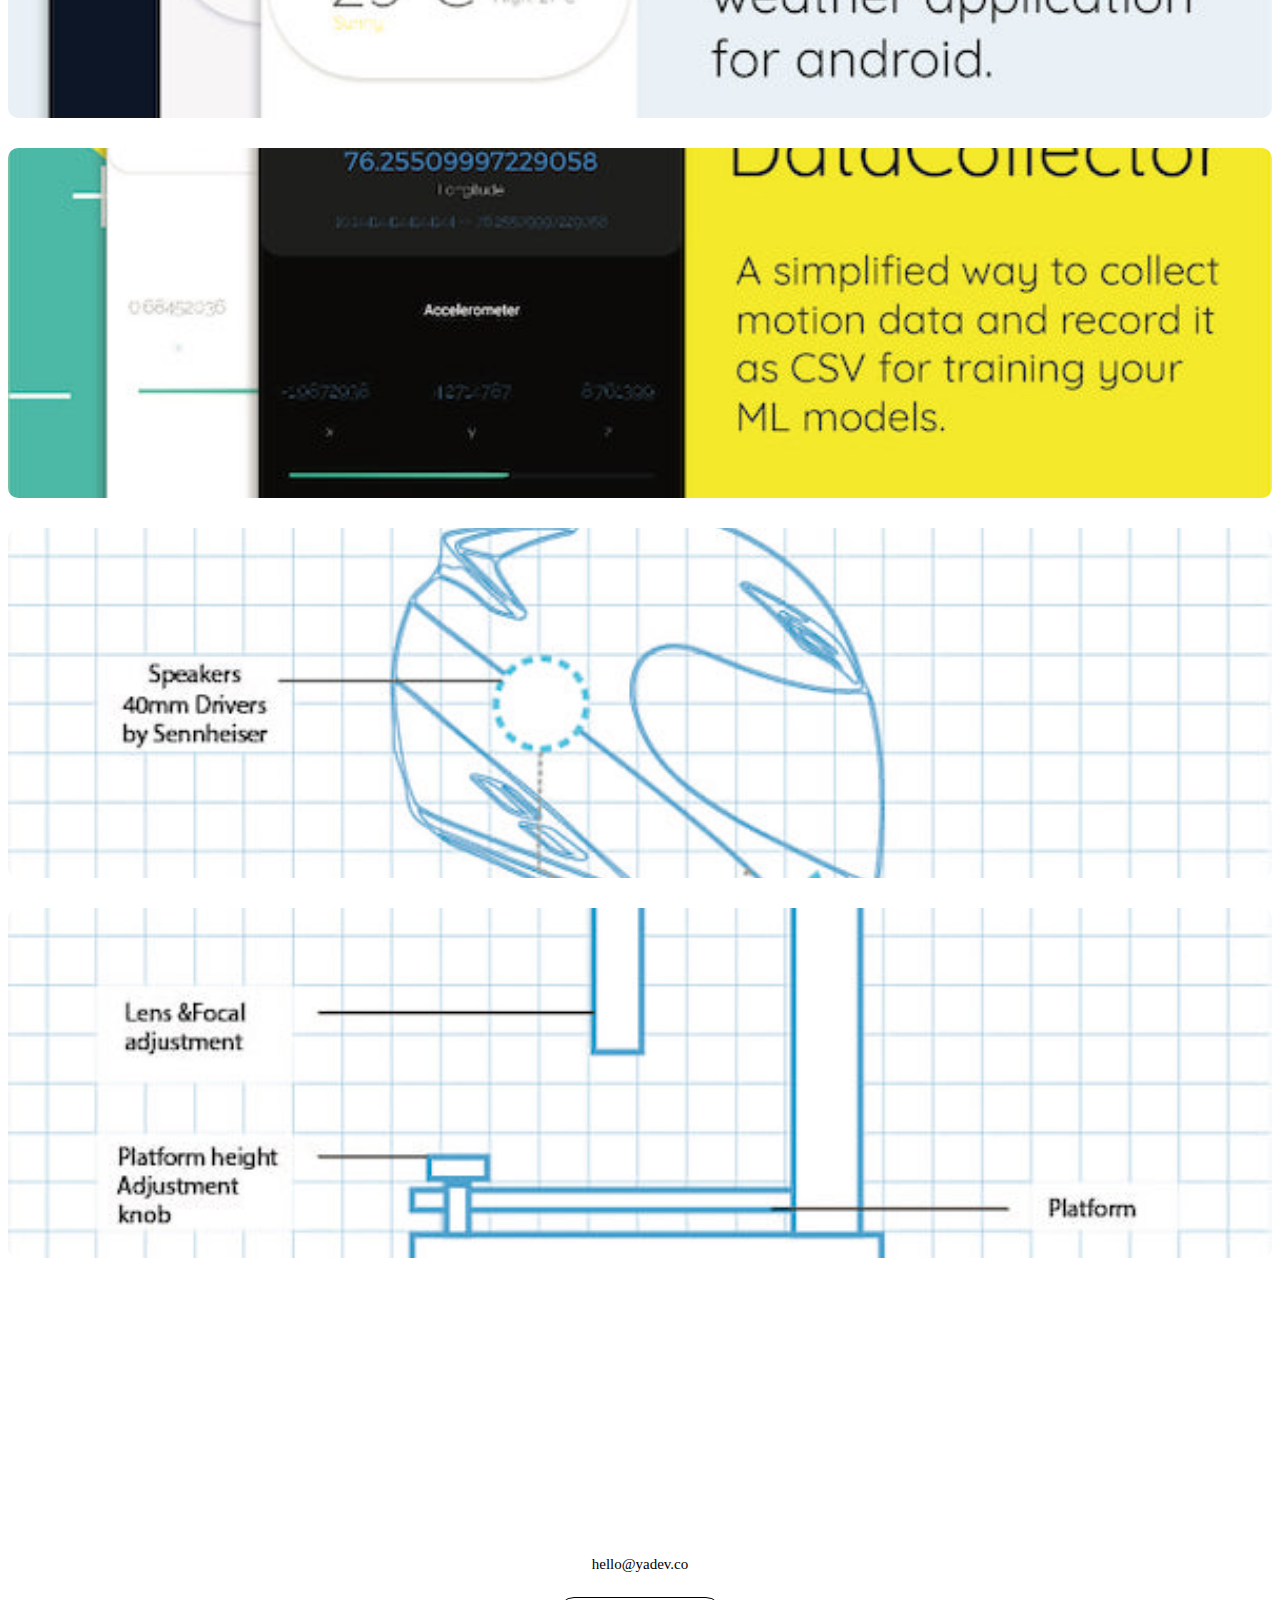
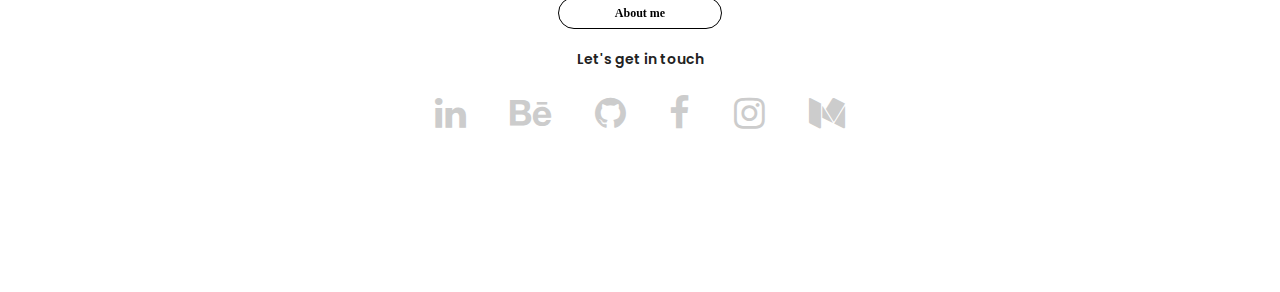
==== commit 9f254deb: "Updates" ====
--- a/index.html
+++ b/index.html
@@ -1,115 +1,179 @@
- <!DOCTYPE html>
+<!DOCTYPE html>
 <html lang="zxx" class="no-js">
-
-<head>
-	<!-- Mobile Specific Meta -->
-	<meta name="viewport" content="width=device-width, initial-scale=1, shrink-to-fit=no">
-	<!-- Favicon-->
-	<link rel="shortcut icon" href="img/logo.png">
-	<!-- Author Meta -->
-	<meta name="author" content="Yadev Jayachandran">
-	<!-- Meta Description -->
-	<meta name="description" content="Yadev Jayachandran is a maker, designer and a developer, who loves building products and engaging with people and working on building products that could go into the global market.">
-	<!-- Meta Keyword -->
-	<meta name="keywords" content="Yadev, yadev, Yadev Jayachandran, maker, yadev64, Yadev64, yadev.jayachandran, designer, developer, yadev.co">
-	<!-- meta character set -->
-	<meta charset="UTF-8">
-	<!-- Site Title -->
-	<title>Yadev Jayachandran - Home</title>
-
-	<link href="https://fonts.googleapis.com/css?family=Poppins:100,200,400,300,500,600,700" rel="stylesheet">
-	<link href="https://fonts.googleapis.com/css2?family=DM+Mono&display=swap" rel="stylesheet">
-	<!-- <link rel="stylesheet" href="https://cdnjs.cloudflare.com/ajax/libs/font-awesome/4.7.0/css/font-awesome.min.css"> -->
-
-	<link rel="stylesheet" href="https://cdnjs.cloudflare.com/ajax/libs/font-awesome/4.7.0/css/font-awesome.min.css">
-
-
-	<!-- <link href="https://fonts.googleapis.com/css?family=Roboto:300,400,500,600,700,900" rel="stylesheet"> -->
-	<!--
+  <head>
+    <!-- Mobile Specific Meta -->
+    <meta
+      name="viewport"
+      content="width=device-width, initial-scale=1, shrink-to-fit=no"
+    />
+    <!-- Favicon-->
+    <link rel="shortcut icon" href="img/logo.png" />
+    <!-- Author Meta -->
+    <meta name="author" content="Yadev Jayachandran" />
+    <!-- Meta Description -->
+    <meta
+      name="description"
+      content="Yadev Jayachandran is a maker, designer and a developer, who loves building products and engaging with people and working on building products that could go into the global market."
+    />
+    <!-- Meta Keyword -->
+    <meta
+      name="keywords"
+      content="Yadev, yadev, Yadev Jayachandran, maker, yadev64, Yadev64, yadev.jayachandran, designer, developer, yadev.co"
+    />
+    <!-- meta character set -->
+    <meta charset="UTF-8" />
+    <!-- Site Title -->
+    <title>Yadev Jayachandran - Home</title>
+
+    <link
+      href="https://fonts.googleapis.com/css?family=Poppins:100,200,400,300,500,600,700"
+      rel="stylesheet"
+    />
+    <link
+      href="https://fonts.googleapis.com/css2?family=DM+Mono&display=swap"
+      rel="stylesheet"
+    />
+    <!-- <link rel="stylesheet" href="https://cdnjs.cloudflare.com/ajax/libs/font-awesome/4.7.0/css/font-awesome.min.css"> -->
+
+    <link
+      rel="stylesheet"
+      href="https://cdnjs.cloudflare.com/ajax/libs/font-awesome/4.7.0/css/font-awesome.min.css"
+    />
+
+    <!-- <link href="https://fonts.googleapis.com/css?family=Roboto:300,400,500,600,700,900" rel="stylesheet"> -->
+    <!--
 			CSS
 			============================================= -->
-	<link rel="stylesheet" href="css/linearicons.css">
-	<link rel="stylesheet" href="css/font-awesome.min.css">
-	<link rel="stylesheet" href="css/bootstrap.css">
-	<link rel="stylesheet" href="css/magnific-popup.css">
-	<link rel="stylesheet" href="css/nice-select.css">
-	<link rel="stylesheet" href="css/animate.min.css">
-	<link rel="stylesheet" href="css/owl.carousel.css">
-	<link rel="stylesheet" href="css/main.css">
-
-
-	<style>
-		html {
-			scroll-behavior: smooth;
-		}
-	</style>
-</head>
-
-<body ontouchstart="">
-
-	<!-- Start Preloader Area -->
-	<div class="preloader-area">
-		<div class="loader-box">
-			<div class="loader"></div>
-		</div>
-	</div>
-	<!-- End Preloader Area -->
-
-
-	<!-- Start Header Area -->
-	<header id="header">
-		<div class="container main-menu">
-			<div class="row align-items-center d-flex">
-				<div id="logo">
-					<a href="index.html"><img src="img/logo.png" width="40px" alt="" title="" /></a>
-				</div>
-				<nav id="nav-menu-container">
-					<ul class="nav-menu">
-						<li class=""><a class="active" href="index.html" target="_blank">Home</a></li>
-						<!-- <li><a href="https://projects.yadev.co" target="_blank">Projects</a></li> -->
-						<li class="menu-has-children"><a href="#">Videos & Podcasts</a>
-							<ul>
-								<li><a href="https://www.youtube.com/channel/UCToxZRXSgjWInI-PE9wGQ3w" target="_blank">Curioxity TV</a></li>
-								<li><a href="https://open.spotify.com/show/45Bua9lmVNGYp2RCk0PmOR" target="_blank">Curioxity Voice</a></li>
-								<!-- <li><a href="services.html">Service</a></li>
+    <link rel="stylesheet" href="css/linearicons.css" />
+    <link rel="stylesheet" href="css/font-awesome.min.css" />
+    <link rel="stylesheet" href="css/bootstrap.css" />
+    <link rel="stylesheet" href="css/magnific-popup.css" />
+    <link rel="stylesheet" href="css/nice-select.css" />
+    <link rel="stylesheet" href="css/animate.min.css" />
+    <link rel="stylesheet" href="css/owl.carousel.css" />
+    <link rel="stylesheet" href="css/main.css" />
+
+    <style>
+      html {
+        scroll-behavior: smooth;
+      }
+    </style>
+  </head>
+
+  <body ontouchstart="">
+    <!-- Start Preloader Area -->
+    <div class="preloader-area">
+      <div class="loader-box">
+        <div class="loader"></div>
+      </div>
+    </div>
+    <!-- End Preloader Area -->
+
+    <!-- Start Header Area -->
+    <header id="header">
+      <div class="container main-menu">
+        <div class="row align-items-center d-flex">
+          <div id="logo">
+            <a href="index.html"
+              ><img src="img/logo.png" width="40px" alt="" title=""
+            /></a>
+          </div>
+          <nav id="nav-menu-container">
+            <ul class="nav-menu">
+              <li class=""><a class="active" href="index.html">Home</a></li>
+              <!-- <li><a href="https://projects.yadev.co" target="_blank">Projects</a></li> -->
+              <li class="menu-has-children">
+                <a href="#">Videos & Podcasts</a>
+                <ul>
+                  <li>
+                    <a
+                      href="https://www.youtube.com/channel/UCToxZRXSgjWInI-PE9wGQ3w"
+                      target="_blank"
+                      >Curioxity TV</a
+                    >
+                  </li>
+                  <li>
+                    <a
+                      href="https://open.spotify.com/show/45Bua9lmVNGYp2RCk0PmOR"
+                      target="_blank"
+                      >Curioxity Voice</a
+                    >
+                  </li>
+                  <!-- <li><a href="services.html">Service</a></li>
 														<li><a href="portfolio-details.html">Portfolio Details</a></li> -->
-							</ul>
-						</li>
-						<li><a href="https://design.yadev.co" target="_blank">Creatives</a></li>
-						
-						<li><a href="https://blog.yadev.co" target="_blank">About me</a>
-						</li>
-					</ul>
-				</nav>
-			</div>
-		</div>
-	</header>
-	<!-- End Header Area -->
-
-
-	<!-- start banner Area -->
-	<section class="updated-banner-area">
-		<div class="container">
-			<div class="row fullscreen d-flex align-items-center">
-				<div class="banner-content col-lg-12 col-md-12 justify-content-center ">
-					<div class="me wow fadeInDown" data-wow-duration="1s" data-wow-delay="0.7s">Hi, I'm</div>
-					<h1 class="wow fadeInUp h1-cover" data-wow-duration="1s" data-wow-delay="1.0s">Yadev Jayachandran</h1>
-					<div class="designation mb-50 wow fadeInUp" data-wow-duration="1s" data-wow-delay="1.3s">
-						A technologist, designer &amp; educator who loves to experiment on the edge of 
-						<span class="designer">Design</span>
-						and
-						<span class="developer">Technology</span>
-					</div>
-					<div class="footer-social wow fadeInUp" data-wow-duration="1s" data-wow-delay="1.8s">
-						<a href="https://www.facebook.com/yadev.jayachandran" target="_blank"><i class="fa fa-facebook"></i></a>
-						<a href="https://twitter.com/yadev64" target="_blank"><i class="fa fa-twitter"></i></a>
-						<a href="https://dribbble.com/yadev64" target="_blank"><i class="fa fa-dribbble"></i></a>
-						<a href="https://www.instagram.com/yadev64/" target="_blank"><i class="fa fa-instagram"></i></a>
-						<a href="https://www.behance.net/yadev64" target="_blank"><i class="fa fa-behance"></i></a>
-						<a href="https://medium.com/@yadevjayachandran" target="_blank"><i class="fa fa-medium"></i></a>
-						
-					</div>
-					<!-- <a href="#contact" class="primary-btn" data-text="Get in touch">
+                </ul>
+              </li>
+              <li><a href="https://www.behance.net/yadev64">Creatives</a></li>
+
+              <li><a href="about.html">About me</a></li>
+            </ul>
+          </nav>
+        </div>
+      </div>
+    </header>
+    <!-- End Header Area -->
+
+    <!-- start banner Area -->
+    <section class="updated-banner-area">
+      <div class="container">
+        <div class="row fullscreen d-flex align-items-center">
+          <div
+            class="banner-content col-lg-12 col-md-12 justify-content-center"
+          >
+            <div
+              class="me wow fadeInDown"
+              data-wow-duration="1s"
+              data-wow-delay="0.7s"
+            >
+              Hi, I'm
+            </div>
+            <h1
+              class="wow fadeInUp h1-cover"
+              data-wow-duration="1s"
+              data-wow-delay="1.0s"
+            >
+              Yadev Jayachandran
+            </h1>
+            <div
+              class="designation mb-50 wow fadeInUp"
+              data-wow-duration="1s"
+              data-wow-delay="1.3s"
+            >
+              A technologist, designer &amp; educator who loves to experiment on
+              the edge of
+              <span class="designer">Design</span>
+              and
+              <span class="developer">Technology</span>
+            </div>
+            <div
+              class="footer-social wow fadeInUp"
+              data-wow-duration="1s"
+              data-wow-delay="1.8s"
+            >
+              <a
+                href="https://www.linkedin.com/in/yadev-jayachandran/"
+                target="_blank"
+                ><i class="fa fa-linkedin"></i
+              ></a>
+              <a href="https://www.behance.net/yadev64" target="_blank"
+                ><i class="fa fa-behance"></i
+              ></a>
+              <a href="https://github.com/yadev64" target="_blank"
+                ><i class="fa fa-github"></i
+              ></a>
+              <a
+                href="https://www.facebook.com/yadev.jayachandran"
+                target="_blank"
+                ><i class="fa fa-facebook"></i
+              ></a>
+              <!-- <a href="https://twitter.com/yadev64" target="_blank"
+                ><i class="fa fa-twitter"></i
+              ></a> -->
+              <a href="https://www.instagram.com/yadev64/" target="_blank"
+                ><i class="fa fa-instagram"></i
+              ></a>
+            </div>
+            <!-- <a href="#contact" class="primary-btn" data-text="Get in touch">
 						<span>C</span>
 						<span>o</span>
 						<span>n</span>
@@ -118,228 +182,438 @@
 						<span>c</span>
 						<span>t</span>
 					</a> -->
-				</div>
-
-				<!-- Image goes here -->
-				<!-- <div class="banner-img col-lg-6 col-md-6 align-self-end">
+          </div>
+
+          <!-- Image goes here -->
+          <!-- <div class="banner-img col-lg-6 col-md-6 align-self-end">
 					<img class="img-fluid" src="img/yadev.png" alt="">
 				</div> -->
-			</div>
-		</div>
-		
-	</section>
-	<!-- End banner Area -->
-
-
-	<!-- Start brands Area -->
-	<section class="brands-area circle" id="explore">
-		<div class="container">
-			<div class="brand-wrap">
-				<div class="row align-items-center active-brand-carusel justify-content-start no-gutters">
-					<!-- active-brand-carusel -->
-					<div class="col single-brand">
-						<a href="https://www.behance.net/yadev64" target="_blank"><img class="mx-auto" src="img/brand/b1.png"  alt="" style="height: 20px; padding-top: 5px;"></a>
-					</div>
-					<div class="col single-brand">
-						<a href="https://www.linkedin.com/in/yadev-jayachandran/" target="_blank"><img class="mx-auto" src="img/brand/b2.png" alt="" style="height: 28px;"></a>
-					</div>
-					<div class="col single-brand">
-						<a href="#curioxity" ><img class="mx-auto" src="img/brand/b3.png" alt="" style="height: 25px;"></a>
-					</div>
-					<div class="col single-brand">
-						<a href="https://github.com/yadev64" target="_blank"><img class="mx-auto" src="img/brand/b4.png" alt="" style="height: 20px;"></a>
-					</div>
-					<div class="col single-brand">
-						<a href="https://dribbble.com/yadev64" target="_blank"><img class="mx-auto" src="img/brand/b5.png"  alt="" style="height: 20px;"></a>
-					</div>
-					<div class="col single-brand">
-						<a href="https://medium.com/@yadevjayachandran" target="_blank"><img class="mx-auto" src="img/brand/b6.png"  alt="" style="height: 20px;"></a>
-					</div>
-					
-				</div>
-			</div>
-		</div>
-	</section>
-	<!-- End brands Area -->
-
-	<!-- Start Work Area Area -->
-	<section class="work-area section-gap-bottom-90" id="work">
-		<div class="container">
-			<div class="row d-flex justify-content-between align-items-end mb-80">
-				<!-- <div class="col-lg-6">
+        </div>
+      </div>
+    </section>
+    <!-- End banner Area -->
+
+    <!-- Start brands Area -->
+    <section class="brands-area circle" id="explore">
+      <div class="container">
+        <div class="brand-wrap">
+          <div
+            class="row align-items-center active-brand-carusel justify-content-start no-gutters"
+          >
+            <!-- active-brand-carusel -->
+            <div class="col single-brand">
+              <a href="https://www.behance.net/yadev64" target="_blank"
+                ><img
+                  class="mx-auto"
+                  src="img/brand/b1.png"
+                  alt=""
+                  style="height: 20px; padding-top: 5px"
+              /></a>
+            </div>
+            <div class="col single-brand">
+              <a
+                href="https://www.linkedin.com/in/yadev-jayachandran/"
+                target="_blank"
+                ><img
+                  class="mx-auto"
+                  src="img/brand/b2.png"
+                  alt=""
+                  style="height: 28px"
+              /></a>
+            </div>
+            <!-- <div class="col single-brand">
+              <a href="#curioxity"
+                ><img
+                  class="mx-auto"
+                  src="img/brand/b3.png"
+                  alt=""
+                  style="height: 25px"
+              /></a>
+            </div> -->
+            <div class="col single-brand">
+              <a href="https://github.com/yadev64" target="_blank"
+                ><img
+                  class="mx-auto"
+                  src="img/brand/b4.png"
+                  alt=""
+                  style="height: 20px"
+              /></a>
+            </div>
+            <!-- <div class="col single-brand">
+              <a href="https://dribbble.com/yadev64" target="_blank"
+                ><img
+                  class="mx-auto"
+                  src="img/brand/b5.png"
+                  alt=""
+                  style="height: 20px"
+              /></a>
+            </div> -->
+
+            <div class="col single-brand">
+              <a href="https://instagram.com/yadev64" target="_blank"
+                ><img
+                  class="mx-auto"
+                  src="img/brand/b7.png"
+                  alt=""
+                  style="height: 20px"
+              /></a>
+            </div>
+
+            <div class="col single-brand">
+              <a href="https://medium.com/@yadevjayachandran" target="_blank"
+                ><img
+                  class="mx-auto"
+                  src="img/brand/b6.png"
+                  alt=""
+                  style="height: 20px"
+              /></a>
+            </div>
+          </div>
+        </div>
+      </div>
+    </section>
+    <!-- End brands Area -->
+
+    <!-- Start Work Area Area -->
+    <section class="work-area section-gap-bottom-90" id="work">
+      <div class="container">
+        <div class="row d-flex justify-content-between align-items-end mb-80">
+          <!-- <div class="col-lg-6">
 					<div class="section-title">
 						<h2>Latest Works</h2>
 						<p>Analyze, design and create. Here are some of my recent works.</p>
 					</div>
 				</div> -->
 
-				<div class="col-lg-12">
-					<div class="filters">
-						<ul>
-							
-							<li data-filter=".tech">Technology</li>
-							<li data-filter=".design">Design</li>
-							<li data-filter=".people">People</li>
-							<li class="active" data-filter=".all">All</li>
-							<!-- <li data-filter=".misc">misc</li> -->
-							
-							
-							<!-- <li data-filter=".events">Events</li> -->
-						</ul>
-					</div>
-				</div>
-			</div>
-
-			<div class="filters-content">
-				<div class="row grid">
-					<div class="single-work col-lg-6 col-md-6 col-sm-12 all people misc" data-wow-duration="0.3s">
-						<div class="relative">
-							<div class="thumb">
-								<div class="overlay overlay-bg"></div>
-								<img class="image img-fluid" src="img/work/idea.png" alt="">
-							</div>
-							<div class="middle">
-								<h4>Ideation Deck</h4><br>
-								<div class="cat">A guide for creating amazing ideas for any given scenario</div>
-							</div>
-							<a class="overlay" href="https://payge.io/standard/EpADLn" target="_blank"></a>
-						</div>
-					</div>
-
-
-					<div class="single-work col-lg-6 col-md-6 col-sm-12 all tech  " data-wow-duration="0.3s" data-wow-delay="0.2s">
-						<div class="relative">
-							<div class="thumb">
-								<div class="overlay overlay-bg"></div>
-								<img class="image img-fluid" src="img/work/w2.jpg" loading="lazy" alt="">
-							</div>
-							<div class="middle">
-								<h4>TravelX</h4><br>
-								<div class="cat">Travellers pillow of the future</div>
-							</div>
-							<a class="overlay" href="https://travelx.yadev.co" loading="lazy" target="_blank"></a>
-						</div>
-					</div>
-
-
-					<div class="single-work col-lg-6 col-md-6 col-sm-12 all tech" data-wow-duration="0.3s" data-wow-delay="0.3s">
-						<div class="relative">
-							<div class="thumb">
-								<div class="overlay overlay-bg"></div>
-								<img class="image img-fluid" src="img/work/sdock.jpg" loading="lazy" alt="">
-							</div>
-							<div class="middle">
-								<h4>SDock</h4><br>
-								<div class="cat"> A smartphone multimedia device to keep up the entertainment at the peak</div>
-							</div>
-							<a class="overlay" href="#"></a>
-						</div>
-					</div>
-
-
-					
-
-
-					<div class="single-work col-lg-6 col-md-6 col-sm-12 all tech " data-wow-duration="0.3s" data-wow-delay="0.4s">
-						<div class="relative">
-							<div class="thumb">
-								<div class="overlay overlay-bg"></div>
-								<img class="image img-fluid" src="img/work/helmodio.jpg" loading="lazy" alt="">
-							</div>
-							<div class="middle">
-								<h4>Helmodio</h4><br>
-								<div class="cat">Helmet with built-in music system for riders.</div>
-							</div>
-							<a class="overlay" href="#"></a>
-						</div>
-					</div>
-					<div class="single-work col-lg-6 col-md-6 col-sm-12 all code design  " data-wow-duration="0.3s" data-wow-delay="0.5s">
-						<div class="relative">
-							<div class="thumb">
-								<div class="overlay overlay-bg"></div>
-								<img class="image img-fluid" src="img/work/weatheroxity.jpg" loading="lazy" alt="">
-							</div>
-							<div class="middle">
-								<h4>Weatheroxity</h4><br>
-								<div class="cat">A simple, single page weather app for android.</div>
-							</div>
-							<a class="overlay" href="#"></a>
-						</div>
-					</div>
-					<div class="single-work col-lg-6 col-md-6 col-sm-12 all design tech design  " data-wow-duration="0.3s" data-wow-delay="0.6s">
-						<div class="relative">
-							<div class="thumb">
-								<div class="overlay overlay-bg"></div>
-								<img class="image img-fluid" src="img/work/DC.jpg" loading="lazy" alt="">
-							</div>
-							<div class="middle">
-								<h4>Data Collector</h4><br>
-								<div class="cat">A simplified way to collect motion data and record it as CSV for training your ML models.</div>
-							</div>
-							<a class="overlay" href="#"></a>
-						</div>
-					</div>
-					<div class="single-work col-lg-6 col-md-6 col-sm-12 all tech design  " data-wow-duration="0.3s" data-wow-delay="0.7s">
-						<div class="relative">
-							<div class="thumb">
-								<div class="overlay overlay-bg"></div>
-								<img class="image img-fluid" src="img/work/sbox.jpg" loading="lazy" alt="">
-							</div>
-							<div class="middle">
-								<h4>SBox</h4><br>
-								<div class="cat"> A platform that enables authorities to live monitor rash driving and accidents and predict future accidents</div>
-							</div>
-							<a class="overlay" href="#"></a>
-						</div>
-					</div>
-
-					
-					<div class="single-work col-lg-6 col-md-6 col-sm-12 all tech  " data-wow-duration="0.3s" data-wow-delay="0.8s">
-						<div class="relative">
-							<div class="thumb">
-								<div class="overlay overlay-bg"></div>
-								<img class="image img-fluid" src="img/work/light.jpg" loading="lazy" alt="">
-							</div>
-							<div class="middle">
-								<h4>Floating light</h4><br>
-								<div class="cat"> A decorative light with levitating switch</div>
-							</div>
-							<a class="overlay" href="#"></a>
-						</div>
-					</div>
-					
-					
-					
-					
-					
-					<div class="single-work col-lg-6 col-md-6 col-sm-12 all tech  " data-wow-duration="0.3s" data-wow-delay="0.9s">
-						<div class="relative">
-							<div class="thumb">
-								<div class="overlay overlay-bg"></div>
-								<img class="image img-fluid" src="img/work/micro.jpg" loading="lazy" alt="">
-							</div>
-							<div class="middle">
-								<h4>DIY Microscope</h4><br>
-								<div class="cat"> A simple cost effective digital microscope with upto 300X magnification</div>
-							</div>
-							<a class="overlay" href="#"></a>
-						</div>
-					</div>
-
-
-				</div>
-			</div>
-		</div>
-	</section>
-
-
-
-
-
-
-
-<!-- Start Service Area -->
-<!-- <section class="service-area section-gap" style="background-color: white;">
+          <div class="col-lg-12">
+            <div class="filters">
+              <ul>
+                <li data-filter=".tech">Technology</li>
+                <li data-filter=".design">Design</li>
+                <li data-filter=".people">People</li>
+                <li class="active" data-filter=".all">All</li>
+                <!-- <li data-filter=".misc">misc</li> -->
+
+                <!-- <li data-filter=".events">Events</li> -->
+              </ul>
+            </div>
+          </div>
+        </div>
+
+        <div class="filters-content">
+          <div class="row grid">
+            <div
+              class="single-work col-lg-6 col-md-6 col-sm-12 all tech design"
+              data-wow-duration="0.3s"
+              data-wow-delay="0.7s"
+            >
+              <div class="relative">
+                <div class="thumb">
+                  <div class="overlay overlay-bg"></div>
+                  <img
+                    class="image img-fluid"
+                    src="img/work/sbox.jpg"
+                    loading="lazy"
+                    alt=""
+                  />
+                </div>
+                <div class="middle">
+                  <h4>SBox</h4>
+                  <br />
+                  <div class="cat">
+                    A platform that enables authorities to live monitor rash
+                    driving and accidents and predict future accidents
+                  </div>
+                </div>
+                <a
+                  class="overlay"
+                  href="https://www.youtube.com/watch?v=QUpg5fXCMTQ&ab_channel=yadevjayachandran"
+                ></a>
+              </div>
+            </div>
+
+            <div
+              class="single-work col-lg-6 col-md-6 col-sm-12 all tech design"
+              data-wow-duration="0.3s"
+              data-wow-delay="0.7s"
+            >
+              <div class="relative">
+                <div class="thumb">
+                  <div class="overlay overlay-bg"></div>
+                  <img
+                    class="image img-fluid"
+                    src="img/work/gmadb.png"
+                    loading="lazy"
+                    alt=""
+                  />
+                </div>
+                <div class="middle">
+                  <h4>GMADB</h4>
+                  <br />
+                  <div class="cat">
+                    GMADB is a GUI based Minimal ADB that helps you work on
+                    modifying your Android device via the Android Debug Bridge
+                  </div>
+                </div>
+                <a class="overlay" href="https://github.com/yadev64/GMADB"></a>
+              </div>
+            </div>
+
+            <div
+              class="single-work col-lg-6 col-md-6 col-sm-12 all tech design"
+              data-wow-duration="0.3s"
+              data-wow-delay="0.7s"
+            >
+              <div class="relative">
+                <div class="thumb">
+                  <div class="overlay overlay-bg"></div>
+                  <img
+                    class="image img-fluid"
+                    src="img/work/convivial.png"
+                    loading="lazy"
+                    alt=""
+                  />
+                </div>
+                <div class="middle">
+                  <h4>Convivial</h4>
+                  <br />
+                  <div class="cat">
+                    Event management dashboard for admins, where the user can
+                    create events, assign ticket values based on catagory,
+                    purchase tickets for customers, see purchase statistics,
+                    event performance and more
+                  </div>
+                </div>
+                <a
+                  class="overlay"
+                  href="https://github.com/yadev64/convivial"
+                ></a>
+              </div>
+            </div>
+
+            <div
+              class="single-work col-lg-6 col-md-6 col-sm-12 all people misc"
+              data-wow-duration="0.3s"
+            >
+              <div class="relative">
+                <div class="thumb">
+                  <div class="overlay overlay-bg"></div>
+                  <img class="image img-fluid" src="img/work/idea.png" alt="" />
+                </div>
+                <div class="middle">
+                  <h4>Ideation Deck</h4>
+                  <br />
+                  <div class="cat">
+                    A guide for creating amazing ideas for any given scenario
+                  </div>
+                </div>
+                <a
+                  class="overlay"
+                  href="https://payge.io/standard/EpADLn"
+                  target="_blank"
+                ></a>
+              </div>
+            </div>
+
+            <div
+              class="single-work col-lg-6 col-md-6 col-sm-12 all tech"
+              data-wow-duration="0.3s"
+              data-wow-delay="0.2s"
+            >
+              <div class="relative">
+                <div class="thumb">
+                  <div class="overlay overlay-bg"></div>
+                  <img
+                    class="image img-fluid"
+                    src="img/work/w2.jpg"
+                    loading="lazy"
+                    alt=""
+                  />
+                </div>
+                <div class="middle">
+                  <h4>TravelX</h4>
+                  <br />
+                  <div class="cat">Travellers pillow of the future</div>
+                </div>
+                <a
+                  class="overlay"
+                  href="https://sites.google.com/view/sleepx/home"
+                  loading="lazy"
+                  target="_blank"
+                ></a>
+              </div>
+            </div>
+
+            <div
+              class="single-work col-lg-6 col-md-6 col-sm-12 all tech"
+              data-wow-duration="0.3s"
+              data-wow-delay="0.3s"
+            >
+              <div class="relative">
+                <div class="thumb">
+                  <div class="overlay overlay-bg"></div>
+                  <img
+                    class="image img-fluid"
+                    src="img/work/sdock.jpg"
+                    loading="lazy"
+                    alt=""
+                  />
+                </div>
+                <div class="middle">
+                  <h4>SDock</h4>
+                  <br />
+                  <div class="cat">
+                    A smartphone multimedia device to keep up the entertainment
+                    at the peak
+                  </div>
+                </div>
+                <a class="overlay" href="#"></a>
+              </div>
+            </div>
+
+            <div
+              class="single-work col-lg-6 col-md-6 col-sm-12 all code design"
+              data-wow-duration="0.3s"
+              data-wow-delay="0.5s"
+            >
+              <div class="relative">
+                <div class="thumb">
+                  <div class="overlay overlay-bg"></div>
+                  <img
+                    class="image img-fluid"
+                    src="img/work/weatheroxity.jpg"
+                    loading="lazy"
+                    alt=""
+                  />
+                </div>
+                <div class="middle">
+                  <h4>Weatheroxity</h4>
+                  <br />
+                  <div class="cat">
+                    A simple, single page weather app for android.
+                  </div>
+                </div>
+                <a
+                  class="overlay"
+                  href="https://www.behance.net/gallery/114536511/Weatheroxity-Weather-app-UI-design-concept"
+                ></a>
+              </div>
+            </div>
+            <div
+              class="single-work col-lg-6 col-md-6 col-sm-12 all design tech design"
+              data-wow-duration="0.3s"
+              data-wow-delay="0.6s"
+            >
+              <div class="relative">
+                <div class="thumb">
+                  <div class="overlay overlay-bg"></div>
+                  <img
+                    class="image img-fluid"
+                    src="img/work/DC.jpg"
+                    loading="lazy"
+                    alt=""
+                  />
+                </div>
+                <div class="middle">
+                  <h4>Data Collector</h4>
+                  <br />
+                  <div class="cat">
+                    A simplified way to collect motion data and record it as CSV
+                    for training your ML models.
+                  </div>
+                </div>
+                <a
+                  class="overlay"
+                  href="https://github.com/yadev64/Android-Sensor-Data-Collector"
+                ></a>
+              </div>
+            </div>
+
+            <!-- <div
+              class="single-work col-lg-6 col-md-6 col-sm-12 all tech"
+              data-wow-duration="0.3s"
+              data-wow-delay="0.8s"
+            >
+              <div class="relative">
+                <div class="thumb">
+                  <div class="overlay overlay-bg"></div>
+                  <img
+                    class="image img-fluid"
+                    src="img/work/light.jpg"
+                    loading="lazy"
+                    alt=""
+                  />
+                </div>
+                <div class="middle">
+                  <h4>Floating light</h4>
+                  <br />
+                  <div class="cat">
+                    A decorative light with levitating switch
+                  </div>
+                </div>
+                <a class="overlay" href="#"></a>
+              </div>
+            </div> -->
+
+            <div
+              class="single-work col-lg-6 col-md-6 col-sm-12 all tech"
+              data-wow-duration="0.3s"
+              data-wow-delay="0.4s"
+            >
+              <div class="relative">
+                <div class="thumb">
+                  <div class="overlay overlay-bg"></div>
+                  <img
+                    class="image img-fluid"
+                    src="img/work/helmodio.jpg"
+                    loading="lazy"
+                    alt=""
+                  />
+                </div>
+                <div class="middle">
+                  <h4>Helmodio</h4>
+                  <br />
+                  <div class="cat">
+                    Helmet with built-in music system for riders.
+                  </div>
+                </div>
+                <a class="overlay" href="#"></a>
+              </div>
+            </div>
+
+            <div
+              class="single-work col-lg-6 col-md-6 col-sm-12 all tech"
+              data-wow-duration="0.3s"
+              data-wow-delay="0.9s"
+            >
+              <div class="relative">
+                <div class="thumb">
+                  <div class="overlay overlay-bg"></div>
+                  <img
+                    class="image img-fluid"
+                    src="img/work/micro.jpg"
+                    loading="lazy"
+                    alt=""
+                  />
+                </div>
+                <div class="middle">
+                  <h4>DIY Microscope</h4>
+                  <br />
+                  <div class="cat">
+                    A simple cost effective digital microscope with upto 300X
+                    magnification
+                  </div>
+                </div>
+                <a class="overlay" href="#"></a>
+              </div>
+            </div>
+          </div>
+        </div>
+      </div>
+    </section>
+
+    <!-- Start Service Area -->
+    <!-- <section class="service-area section-gap" style="background-color: white;">
 	<div class="container">
 		<div class="row">
 			<div class="col-lg-3 col-md-6">
@@ -389,14 +663,10 @@
 		</div>
 	</div>
 </section> -->
-<!-- End Service Area -->
-
-
-
-
-
-	<!-- Start About Area -->
-	<!-- <section class="about-area section-gap">
+    <!-- End Service Area -->
+
+    <!-- Start About Area -->
+    <!-- <section class="about-area section-gap">
 		<div class="container">
 			<div class="row align-items-center justify-content-between">
 				<div class="col-lg-6 about-left">
@@ -439,11 +709,10 @@
 			</div>
 		</div>
 	</section> -->
-	<!-- End About Area -->
-
-
-	<!-- Start Work Area Area -->
-	<!-- <section class="work-area section-gap-top section-gap-bottom-90" id="work">
+    <!-- End About Area -->
+
+    <!-- Start Work Area Area -->
+    <!-- <section class="work-area section-gap-top section-gap-bottom-90" id="work">
 		<div class="container">
 			<div class="row d-flex justify-content-between align-items-end mb-80">
 				<div class="col-lg-6">
@@ -609,13 +878,10 @@
 			</div>
 		</div>
 	</section> -->
-	<!-- End Work Area Area -->
-
-
-	
-
-		<!-- Start BLOG -->
-		<!-- <section class="testimonials_area section-gap ">
+    <!-- End Work Area Area -->
+
+    <!-- Start BLOG -->
+    <!-- <section class="testimonials_area section-gap ">
 			<div class="container">
 				<div class="row d-flex justify-content-between align-items-end mb-80">
 					<div class="col-lg-6">
@@ -742,14 +1008,10 @@
 				</div>
 			</div>
 		</section> -->
-		<!-- Blog-->
-
-
-
-
-
-	<!-- Curioxity -->
-	<section class="service-area section-gap-top" id="curioxity">
+    <!-- Blog-->
+
+    <!-- Curioxity -->
+    <!-- <section class="service-area section-gap-top" id="curioxity">
 		<div class="container">
 			<div class="row">
 				<div class="col-lg-12">
@@ -766,15 +1028,12 @@
 				<div class="col-lg-6 col-md-6">
 					<div class="single-service wow fadeInUp" style="background-color:blanchedalmond; background-image: url(img/curioxity/voice.png); background-position: center; color: darkgoldenrod; height: 250px; width: 100%;" data-wow-duration="1s">
 						<a class="overlay" href="https://open.spotify.com/show/45Bua9lmVNGYp2RCk0PmOR" target="_blank"></a>
-					</div>
-
-					<!-- <iframe loading="lazy" src="https://anchor.fm/yadev-jayachandran/embed" height="102px" frameborder="0"
+					</div> -->
+
+    <!-- <iframe loading="lazy" src="https://anchor.fm/yadev-jayachandran/embed" height="102px" frameborder="0"
 						scrolling="no"></iframe> -->
 
-
-					
-
-				</div>
+    <!-- </div>
 				<div class="col-lg-6 col-md-6">
 					<div class="single-service wow fadeInUp" style="background-color:blanchedalmond; background-image: url(img/curioxity/tv3.png); background-position: center; color: darkgoldenrod; height: 250px; width: 100%;" data-wow-duration="1s" data-wow-delay="0.4s">
 						<a class="overlay" href="https://www.youtube.com/channel/UCToxZRXSgjWInI-PE9wGQ3w" target="_blank"></a>
@@ -808,16 +1067,12 @@
 			
 
 		</div>
-	</section>
-	
-	<!-- End Service Area -->
-
-
-
-
-
-	<!-- Start Job History Area Area -->
-	<!-- <section class="job-area section-gap-top section-gap-bottom-90">
+	</section> -->
+
+    <!-- End Service Area -->
+
+    <!-- Start Job History Area Area -->
+    <!-- <section class="job-area section-gap-top section-gap-bottom-90">
 		<div class="container">
 			<div class="row d-flex">
 				<div class="col-lg-12">
@@ -948,11 +1203,10 @@
 			</div>
 		</div>
 	</section> -->
-	<!-- End Job Historyt Area Area -->
-
-
-	<!-- Start Contact Area -->
-	<!-- <section class="contact-area section-gap" id="contact">
+    <!-- End Job Historyt Area Area -->
+
+    <!-- Start Contact Area -->
+    <!-- <section class="contact-area section-gap" id="contact">
 		<div class="container">
 			<div class="row">
 				<div class="col-lg-12">
@@ -997,69 +1251,116 @@
 			</div>
 		</div>
 	</section> -->
-	<!-- End Contact Area -->
-
-
-	<!-- start footer Area -->
-	<footer class="footer-area">
-		<div class="container">
-			<div class="row justify-content-center">
-				<div class="col-lg-12">
-					<div class="footer-top flex-column">
-						<div class="footer-logo">
-							<a href="#">
-								<img src="img/logo.png" alt="">
-							</a>
-							<h4>Follow Me</h4>
-						</div>
-						<div class="footer-social">
-							<a href="https://www.facebook.com/yadev.jayachandran" target="_blank"><i class="fa fa-facebook"></i></a>
-							<a href="https://twitter.com/yadev64" target="_blank"><i class="fa fa-twitter"></i></a>
-							<a href="https://dribbble.com/yadev64" target="_blank"><i class="fa fa-dribbble"></i></a>
-							<a href="https://www.instagram.com/yadev64/" target="_blank"><i class="fa fa-instagram"></i></a>
-							<a href="https://www.behance.net/yadev64" target="_blank"><i class="fa fa-behance"></i></a>
-							<a href="https://medium.com/@yadevjayachandran" target="_blank"><i class="fa fa-medium"></i></a>
-							
-						</div>
-					</div>
-				</div>
-			</div>
-			<div class="row footer-bottom justify-content-center">
-				<p class="col-lg-8 col-sm-12 footer-text">
-					<!-- Link back to Colorlib can't be removed. Template is licensed under CC BY 3.0. -->
-<!-- Copyright &copy;<script>document.write(new Date().getFullYear());</script> All rights reserved | Thank you <a href="https://colorlib.com" target="_blank">Colorlib </a> -->
-<!-- Link back to Colorlib can't be removed. Template is licensed under CC BY 3.0. --></p>
-			</div>
-		</div>
-	</footer>
-	<!-- End footer Area -->
-
-	<!-- ####################### Start Scroll to Top Area ####################### -->
-	<div id="back-top">
-		<a title="Go to Top" href="#">
-			<i class="lnr lnr-arrow-up"></i>
-		</a>
-	</div>
-	<!-- ####################### End Scroll to Top Area ####################### -->
-
-	<script src="js/vendor/jquery-2.2.4.min.js"></script>
-	<script src="https://cdnjs.cloudflare.com/ajax/libs/popper.js/1.12.9/umd/popper.min.js" integrity="sha384-ApNbgh9B+Y1QKtv3Rn7W3mgPxhU9K/ScQsAP7hUibX39j7fakFPskvXusvfa0b4Q"
-	 crossorigin="anonymous"></script>
-	<script src="js/vendor/bootstrap.min.js"></script>
-	<script type="text/javascript" src="https://maps.googleapis.com/maps/api/js?key=AIzaSyBhOdIF3Y9382fqJYt5I_sswSrEw5eihAA"></script>
-	<script src="js/easing.min.js"></script>
-	<script src="js/hoverIntent.js"></script>
-	<script src="js/superfish.min.js"></script>
-	<script src="js/mn-accordion.js"></script>
-	<script src="js/jquery.ajaxchimp.min.js"></script>
-	<script src="js/jquery.magnific-popup.min.js"></script>
-	<script src="js/owl.carousel.min.js"></script>
-	<script src="js/jquery.nice-select.min.js"></script>
-	<script src="js/isotope.pkgd.min.js"></script>
-	<script src="js/jquery.circlechart.js"></script>
-	<script src="js/mail-script.js"></script>
-	<script src="js/wow.min.js"></script>
-	<script src="js/main.js"></script>
-</body>
-
+    <!-- End Contact Area -->
+
+    <!-- start footer Area -->
+    <footer class="footer-area">
+      <div class="container">
+        <div class="row justify-content-center">
+          <div class="col-lg-12">
+            <div class="footer-top flex-column">
+              <div class="footer-logo">
+                <a href="#">
+                  <img src="img/logo.png" alt="" />
+                </a>
+                <div class="footer-social">
+                  <a href="mailto:hello@yadev.co">
+                    <p>hello@yadev.co</p>
+                  </a>
+                </div>
+                <div class="row">
+                  <div class="col-lg-12 text-center">
+                    <a
+                      href="about.html"
+                      class="primary-btn"
+                      data-text="About me"
+                    >
+                      <span>K</span>
+                      <span>n</span>
+                      <span>o</span>
+                      <span>w</span>
+                      <span> </span>
+                      <span>m</span>
+                      <span>o</span>
+                      <span>r</span>
+                      <span>e</span>
+                    </a>
+                  </div>
+                </div>
+                <h6>Let's get in touch</h6>
+              </div>
+              <div class="footer-social">
+                <a
+                  href="https://www.linkedin.com/in/yadev-jayachandran/"
+                  target="_blank"
+                  ><i class="fa fa-linkedin"></i
+                ></a>
+                <a href="https://www.behance.net/yadev64" target="_blank"
+                  ><i class="fa fa-behance"></i
+                ></a>
+                <a href="https://github.com/yadev64" target="_blank"
+                  ><i class="fa fa-github"></i
+                ></a>
+                <a
+                  href="https://www.facebook.com/yadev.jayachandran"
+                  target="_blank"
+                  ><i class="fa fa-facebook"></i
+                ></a>
+                <!-- <a href="https://twitter.com/yadev64" target="_blank"
+                  ><i class="fa fa-twitter"></i
+                ></a> -->
+                <a href="https://www.instagram.com/yadev64/" target="_blank"
+                  ><i class="fa fa-instagram"></i
+                ></a>
+                <a href="https://medium.com/@yadevjayachandran" target="_blank"
+                  ><i class="fa fa-medium"></i
+                ></a>
+              </div>
+            </div>
+          </div>
+        </div>
+        <div class="row footer-bottom justify-content-center">
+          <p class="col-lg-8 col-sm-12 footer-text">
+            <!-- Link back to Colorlib can't be removed. Template is licensed under CC BY 3.0. -->
+            <!-- Copyright &copy;<script>document.write(new Date().getFullYear());</script> All rights reserved | Thank you <a href="https://colorlib.com" target="_blank">Colorlib </a> -->
+            <!-- Link back to Colorlib can't be removed. Template is licensed under CC BY 3.0. -->
+          </p>
+        </div>
+      </div>
+    </footer>
+    <!-- End footer Area -->
+
+    <!-- ####################### Start Scroll to Top Area ####################### -->
+    <div id="back-top">
+      <a title="Go to Top" href="#">
+        <i class="lnr lnr-arrow-up"></i>
+      </a>
+    </div>
+    <!-- ####################### End Scroll to Top Area ####################### -->
+
+    <script src="js/vendor/jquery-2.2.4.min.js"></script>
+    <script
+      src="https://cdnjs.cloudflare.com/ajax/libs/popper.js/1.12.9/umd/popper.min.js"
+      integrity="sha384-ApNbgh9B+Y1QKtv3Rn7W3mgPxhU9K/ScQsAP7hUibX39j7fakFPskvXusvfa0b4Q"
+      crossorigin="anonymous"
+    ></script>
+    <script src="js/vendor/bootstrap.min.js"></script>
+    <script
+      type="text/javascript"
+      src="https://maps.googleapis.com/maps/api/js?key=AIzaSyBhOdIF3Y9382fqJYt5I_sswSrEw5eihAA"
+    ></script>
+    <script src="js/easing.min.js"></script>
+    <script src="js/hoverIntent.js"></script>
+    <script src="js/superfish.min.js"></script>
+    <script src="js/mn-accordion.js"></script>
+    <script src="js/jquery.ajaxchimp.min.js"></script>
+    <script src="js/jquery.magnific-popup.min.js"></script>
+    <script src="js/owl.carousel.min.js"></script>
+    <script src="js/jquery.nice-select.min.js"></script>
+    <script src="js/isotope.pkgd.min.js"></script>
+    <script src="js/jquery.circlechart.js"></script>
+    <script src="js/mail-script.js"></script>
+    <script src="js/wow.min.js"></script>
+    <script src="js/main.js"></script>
+  </body>
 </html>
--- a/css/main.css
+++ b/css/main.css
@@ -817,15 +817,18 @@
   color: #008000; }
 
 .primary-btn {
-  color: #fff;
-  padding: 0 52px;
-  background: #ffcf06;
+  color: #000;
+  padding: 0 40px;
+  margin-bottom: 20px;
+  margin-top: -20px;
+  max-height: 30px;
+  background: #fff;
   overflow: hidden;
   border-radius: 40px;
-  font-size: 15px;
+  font-size: 12px;
   font-weight: 600;
   display: inline-block;
-  border: 1px solid #ffcf06;
+  border: 1px solid #000;
   vertical-align: middle;
   position: relative;
   z-index: 1;
@@ -840,7 +843,10 @@
   transition: all 0.3s ease 0s; }
   @media (max-width: 767px) {
     .primary-btn {
-      padding: 0 35px; } }
+      margin-bottom: 20px;
+      margin-top: -20px;
+      max-height: 30px;
+      padding: 0 40px; } }
   .primary-btn:before {
     content: attr(data-text);
     position: absolute;
@@ -848,7 +854,7 @@
     left: 0;
     width: 100%;
     height: 100%;
-    padding: 13px 0;
+    padding: 3px 0;
     -webkit-transition: all 0.3s ease 0s;
     -moz-transition: all 0.3s ease 0s;
     -o-transition: all 0.3s ease 0s;
@@ -857,13 +863,13 @@
     -moz-transition-timing-function: cubic-bezier(0.75, 0, 0.125, 1);
     -o-transition-timing-function: cubic-bezier(0.75, 0, 0.125, 1);
     transition-timing-function: cubic-bezier(0.75, 0, 0.125, 1);
-    color: #fff; }
+    color: rgb(0, 0, 0); }
     @media (max-width: 767px) {
       .primary-btn:before {
-        padding: 8px 0; } }
+        padding: 3px 0; } }
   .primary-btn:hover {
     background: #fff;
-    border: 1px solid #ffcf06; }
+    border: 1px solid #06ffa0; }
     .primary-btn:hover:before {
       opacity: 0;
       -webkit-transform: translate3d(0, 100%, 0);
@@ -873,7 +879,7 @@
       transform: translate3d(0, 100%, 0); }
     .primary-btn:hover span {
       opacity: 1;
-      color: #ffcf06;
+      color: #06ffa0;
       -webkit-transform: translate3d(0, 0, 0);
       -moz-transform: translate3d(0, 0, 0);
       -ms-transform: translate3d(0, 0, 0);
@@ -981,7 +987,7 @@
         transition-delay: 1s; }
   .primary-btn span {
     display: inline-block;
-    padding: 12px 0;
+    padding: 3px 0;
     opacity: 0;
     color: #fff;
     -webkit-transform: translate3d(10, 10px, 0);
@@ -999,7 +1005,7 @@
     transition-timing-function: cubic-bezier(0.75, 0, 0.125, 1); }
     @media (max-width: 767px) {
       .primary-btn span {
-        padding: 8px 0; } }
+        padding: 3px 0; } }
   .primary-btn.white {
     border: 1px solid #124E78;
     color: #ffcf06;
@@ -2320,6 +2326,32 @@
       opacity: 1; }
 
 /*-------- Start About Area ------------*/
+.about-area {
+  background: linear-gradient(-45deg, #00ff6a,#006eff, #002fff, #8400ff, #ae00ff);
+	background-size: 400% 400%;
+	animation: gradient 13s ease infinite;
+ }
+ .about-area p, .about-area h2{
+  text-align: justify;
+  text-justify: inter-word;
+   color: #fff;
+ }
+ @media (max-width: 600px) {
+  .about-area {
+    background: linear-gradient(-45deg, #00ff6a, #00aeff,#006eff, #002fff, #8400ff, #ae00ff, #9900ff);
+	background-size: 300% 300%;
+	animation: gradient 10s ease infinite; } }
+  @keyframes gradient {
+    0% {
+      background-position: 0% 50%;
+    }
+    50% {
+      background-position: 100% 50%;
+    }
+    100% {
+      background-position: 0% 50%;
+    }
+  }
 .about-area .section-title {
   margin-bottom: 0; }
   @media (max-width: 1024px) {
@@ -2327,7 +2359,8 @@
       padding-bottom: 0px; } }
 @media (max-width: 991px) {
   .about-area .about-left {
-    display: none; } }
+    display:block;
+    padding-top: 30px; } }
 .about-area .primary-btn.white {
   margin-right: 10px; }
   @media (max-width: 1199px) {
@@ -3580,6 +3613,14 @@
             font-size: 25px; } }
         .footer-area .footer-social a i:hover {
           color: #06ffa0; }
+          .footer-area .footer-social a p{
+            color: #000;
+            margin-top: -40px;
+            margin-bottom: -50px;
+          }
+          .footer-area .footer-social a p:hover{
+            color: #06ffa0;
+          }
   .footer-area .footer-bottom {
     text-align: center; }
     .footer-area .footer-bottom p {
